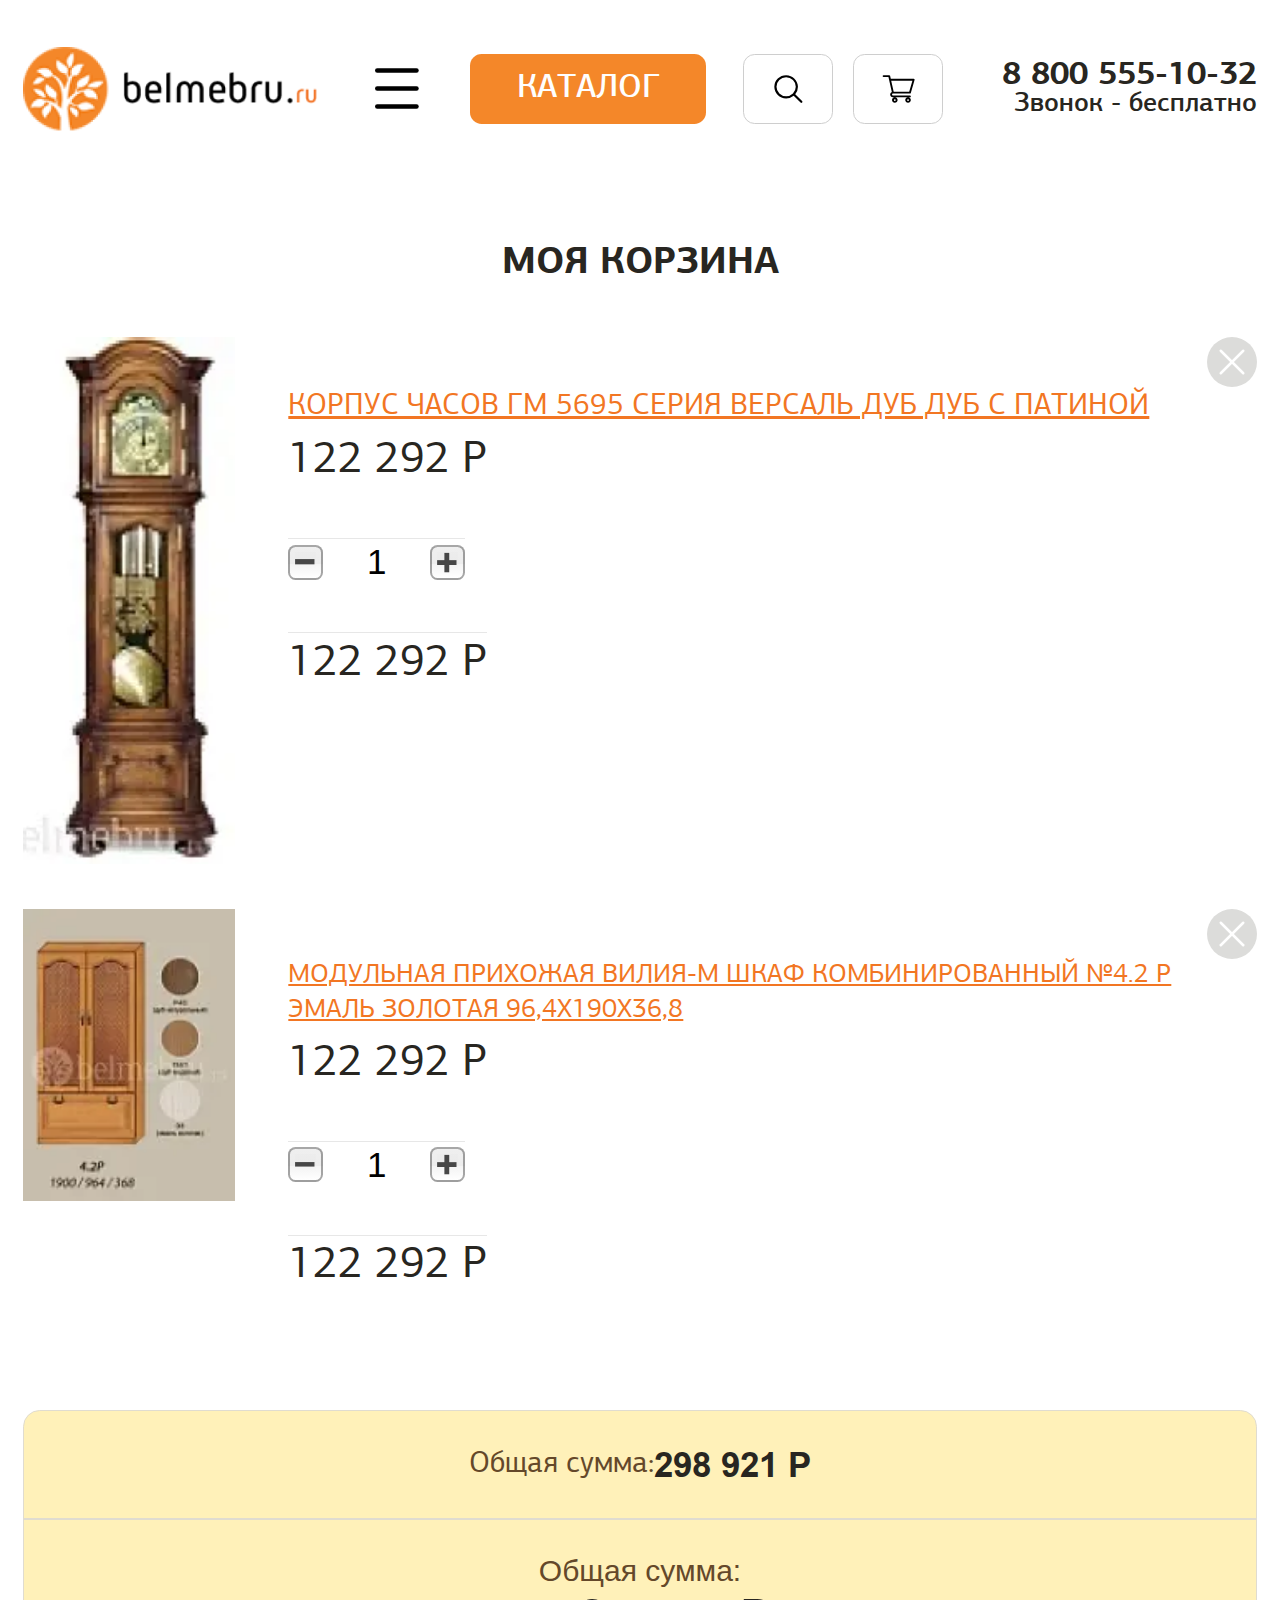
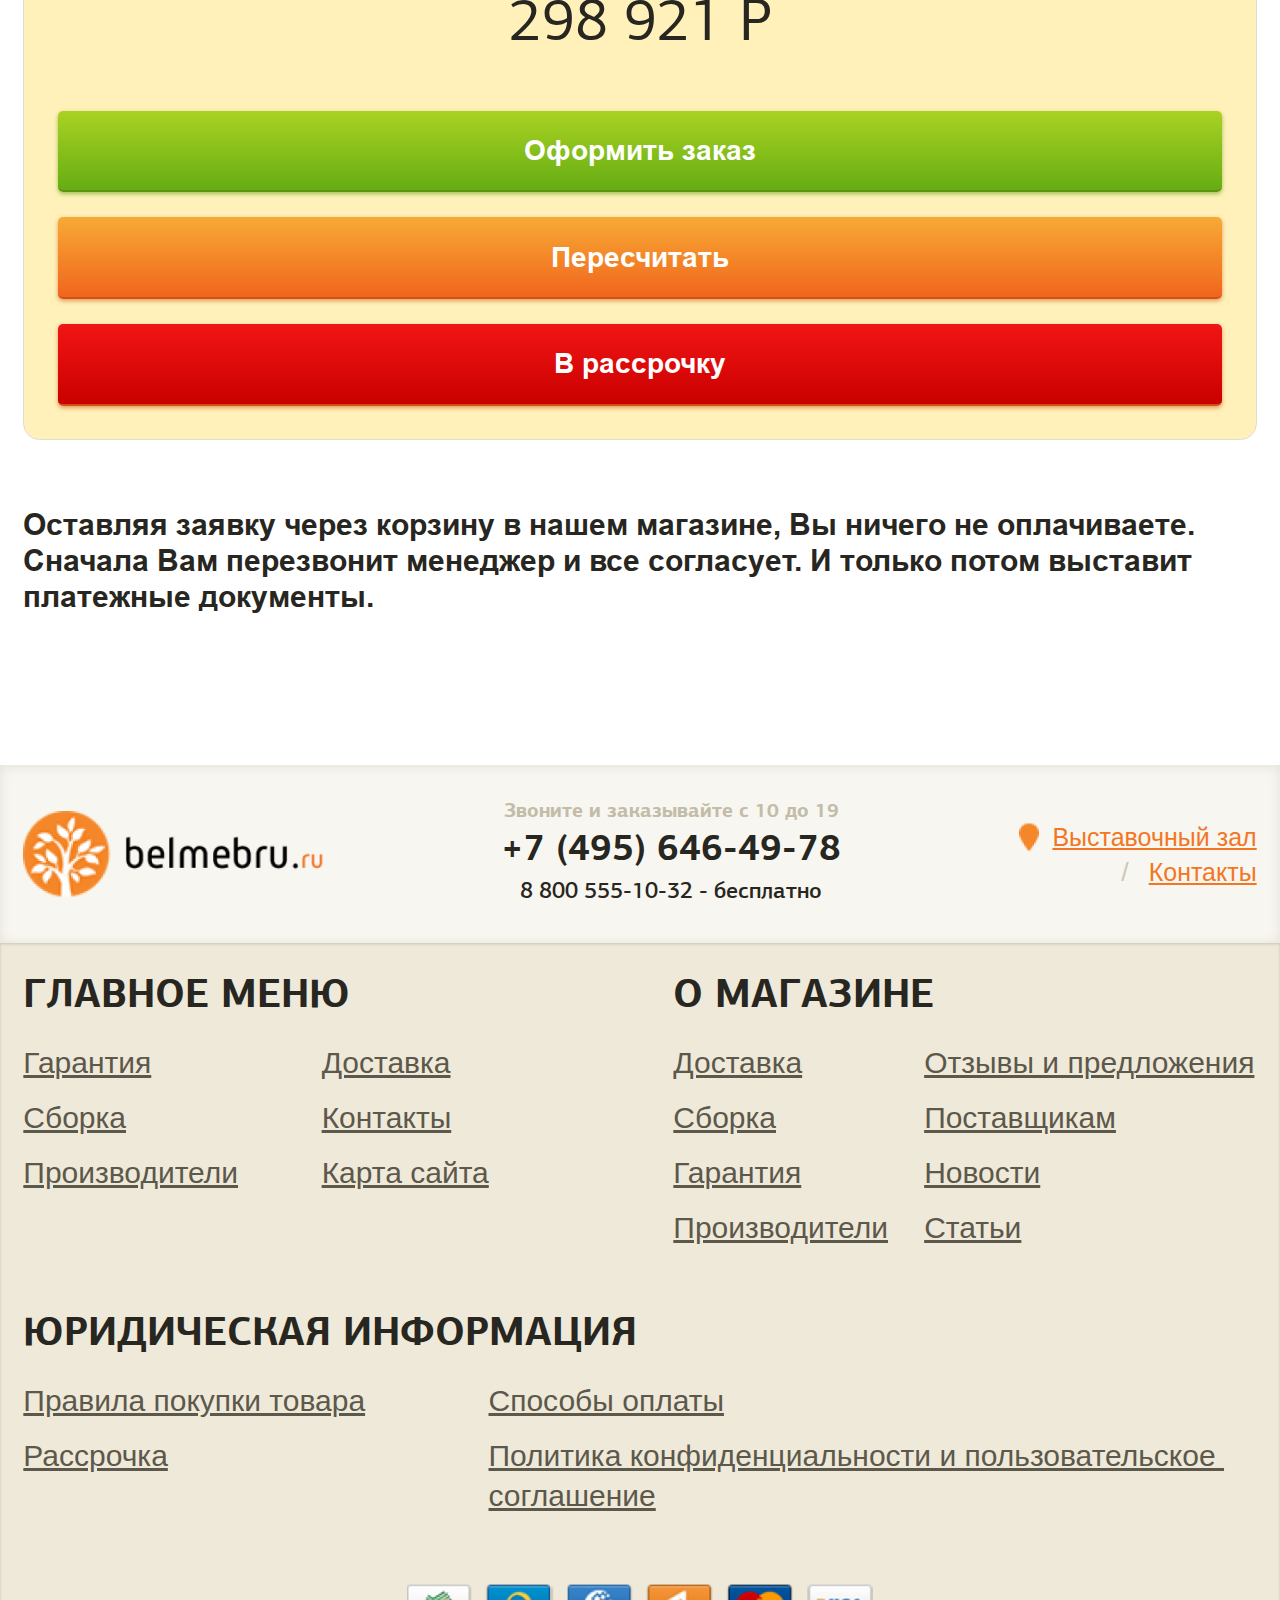
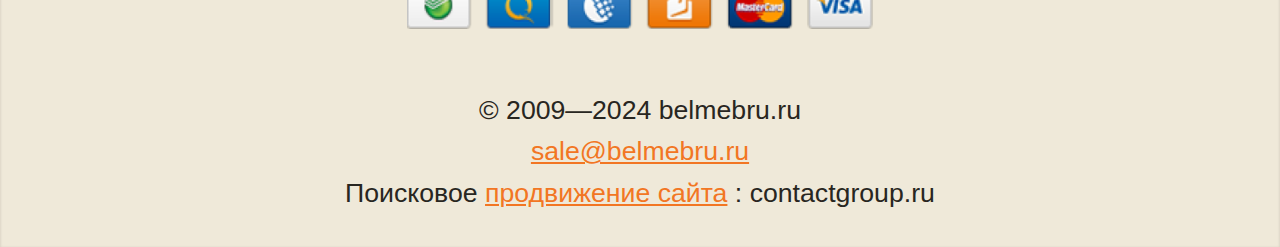
==== basket.html @ e4684784 "first commit" ====
<!DOCTYPE html>
<html lang="ru">

<head>
    <meta charset="UTF-8">
    <meta name="viewport" content="width=device-width, initial-scale=1.0">
    <meta name="description" content="">
    <meta name="keywords" content="">
    <link rel="stylesheet" href="css/libs.min.css">
    <link rel="stylesheet" href="css/style.min.css">
    <title>Корзина</title>
</head>

<body class="m-page">
    <div class="wrapper">
        <header class="header">
            <div class="container _type2">
                <div class="header__inner">
                    <a href="" class="header__logo">
                        <img src="img/logo.png" alt="">
                    </a>

                    <div class="header-action">
                        <button class="burger _toggle-menu">
                            <img src="img/burger.svg" alt="">
                        </button>
                        <button class="catalog-btn">
                            <span>Каталог</span>
                        </button>

                        <div class="header-action__buttons">
                            <a href="" class="header-action__btn">
                                <img src="img/search.svg" alt="">
                            </a>
                            <a href="" class="header-action__btn">
                                <img src="img/cart.svg" alt="">
                            </a>
                        </div>
                    </div>

                    <div class="header-call">
                        <a href="tel:88005551032" class="header-call__link">
                            8 800 555-10-32
                        </a>
                        <div class="header-call__title">
                            Звонок - бесплатно
                        </div>
                    </div>
                </div>
            </div>

            <div class="fix-header">

            </div>


            <div class="mob-menu">
                <div class="mob-menu__bg _toggle-menu"></div>
                <div class="mob-menu__inner">
                    <div class="mob-menu__title">
                        Каталог
                    </div>
                    <div class="mob-menu__items">
                        <div class="menu-item">
                            <div class="menu-item__show _open-sub-menu">
                                <a href="">Гостиная</a>
                            </div>
                            <div class="sub-menu">
                                <div class="sub-menu__back">
                                    <img src="img/arrow-left.svg" alt="">
                                    <span>Назад</span>
                                </div>
                                <div class="sub-menu__title">
                                    Каталог/Гостиная
                                </div>
                                <div class="mob-menu__items">
                                    <div class="menu-item">
                                        <div class="menu-item__show _open-sub-menu">
                                            <a href="">Витрины</a>
                                        </div>
                                        <div class="sub-menu">
                                            <div class="sub-menu__back">
                                                <img src="img/arrow-left.svg" alt="">
                                                <span>Назад</span>
                                            </div>
                                            <div class="sub-menu__title">
                                                Каталог/Гостиная/Витрины
                                            </div>
                                            <div class="mob-menu__items">
                                                <div class="menu-item">
                                                    <div class="menu-item__show">
                                                        <a href="">Витрины</a>
                                                    </div>
                                                </div>
                                                <div class="menu-item">
                                                    <div class="menu-item__show">
                                                        <a href="">Витрины 2</a>
                                                    </div>
                                                </div>
                                                <div class="menu-item">
                                                    <div class="menu-item__show">
                                                        <a href="">Витрины 3</a>
                                                    </div>
                                                </div>
                                            </div>
                                        </div>

                                    </div>
                                    <div class="menu-item">
                                        <div class="menu-item__show _open-sub-menu">
                                            <a href="">Гостиная Вилия-М модульная</a>
                                        </div>
                                        <div class="sub-menu">
                                            <div class="sub-menu__back">
                                                <img src="img/arrow-left.svg" alt="">
                                                <span>Назад</span>
                                            </div>
                                            <div class="sub-menu__title">
                                                Каталог/Гостиная/Гостиная Вилия-М модульная
                                            </div>
                                            <div class="mob-menu__items">
                                                <div class="menu-item">
                                                    <div class="menu-item__show">
                                                        <a href="">Гостиная Вилия-М модульная</a>
                                                    </div>
                                                </div>
                                                <div class="menu-item">
                                                    <div class="menu-item__show">
                                                        <a href="">Гостиная Вилия-М модульная 2</a>
                                                    </div>
                                                </div>
                                                <div class="menu-item">
                                                    <div class="menu-item__show">
                                                        <a href="">Гостиная Вилия-М модульная 3</a>
                                                    </div>
                                                </div>
                                            </div>
                                        </div>

                                    </div>
                                    <div class="menu-item">
                                        <div class="menu-item__show _open-sub-menu">
                                            <a href="">Декор гостиной</a>
                                        </div>
                                        <div class="sub-menu">
                                            <div class="sub-menu__back">
                                                <img src="img/arrow-left.svg" alt="">
                                                <span>Назад</span>
                                            </div>
                                            <div class="sub-menu__title">
                                                Каталог/Гостиная/Декор гостиной
                                            </div>
                                            <div class="mob-menu__items">
                                                <div class="menu-item">
                                                    <div class="menu-item__show">
                                                        <a href="">Декор гостиной</a>
                                                    </div>
                                                </div>
                                                <div class="menu-item">
                                                    <div class="menu-item__show">
                                                        <a href="">Декор гостиной 2</a>
                                                    </div>
                                                </div>
                                                <div class="menu-item">
                                                    <div class="menu-item__show">
                                                        <a href="">Декор гостиной 3</a>
                                                    </div>
                                                </div>
                                            </div>
                                        </div>

                                    </div>
                                    <div class="menu-item">
                                        <div class="menu-item__show _open-sub-menu">
                                            <a href="">Зеркала в гостиную</a>
                                        </div>
                                        <div class="sub-menu">
                                            <div class="sub-menu__back">
                                                <img src="img/arrow-left.svg" alt="">
                                                <span>Назад</span>
                                            </div>
                                            <div class="sub-menu__title">
                                                Каталог/Гостиная/Зеркала в гостиную
                                            </div>
                                            <div class="mob-menu__items">
                                                <div class="menu-item">
                                                    <div class="menu-item__show">
                                                        <a href="">Зеркала в гостиную</a>
                                                    </div>
                                                </div>
                                                <div class="menu-item">
                                                    <div class="menu-item__show">
                                                        <a href="">Зеркала в гостиную 2</a>
                                                    </div>
                                                </div>
                                                <div class="menu-item">
                                                    <div class="menu-item__show">
                                                        <a href="">Зеркала в гостиную 3</a>
                                                    </div>
                                                </div>
                                            </div>
                                        </div>

                                    </div>
                                    <div class="menu-item">
                                        <div class="menu-item__show _open-sub-menu">
                                            <a href="">Комоды в гостиную</a>
                                        </div>
                                        <div class="sub-menu">
                                            <div class="sub-menu__back">
                                                <img src="img/arrow-left.svg" alt="">
                                                <span>Назад</span>
                                            </div>
                                            <div class="sub-menu__title">
                                                Каталог/Гостиная/Комоды в гостиную
                                            </div>
                                            <div class="mob-menu__items">
                                                <div class="menu-item">
                                                    <div class="menu-item__show">
                                                        <a href="">Комоды в гостиную</a>
                                                    </div>
                                                </div>
                                                <div class="menu-item">
                                                    <div class="menu-item__show">
                                                        <a href="">Комоды в гостиную 2</a>
                                                    </div>
                                                </div>
                                                <div class="menu-item">
                                                    <div class="menu-item__show">
                                                        <a href="">Комоды в гостиную 3</a>
                                                    </div>
                                                </div>
                                            </div>
                                        </div>

                                    </div>
                                    <div class="menu-item">
                                        <div class="menu-item__show _open-sub-menu">
                                            <a href="">Кресло-качалка</a>
                                        </div>
                                        <div class="sub-menu">
                                            <div class="sub-menu__back">
                                                <img src="img/arrow-left.svg" alt="">
                                                <span>Назад</span>
                                            </div>
                                            <div class="sub-menu__title">
                                                Каталог/Гостиная/Кресло-качалка
                                            </div>
                                            <div class="mob-menu__items">
                                                <div class="menu-item">
                                                    <div class="menu-item__show">
                                                        <a href="">Кресло-качалка</a>
                                                    </div>
                                                </div>
                                                <div class="menu-item">
                                                    <div class="menu-item__show">
                                                        <a href="">Кресло-качалка 2</a>
                                                    </div>
                                                </div>
                                                <div class="menu-item">
                                                    <div class="menu-item__show">
                                                        <a href="">Кресло-качалка 3</a>
                                                    </div>
                                                </div>
                                            </div>
                                        </div>

                                    </div>
                                    <div class="menu-item">
                                        <div class="menu-item__show _open-sub-menu">
                                            <a href="">Модульная мебель Молодечно</a>
                                        </div>
                                        <div class="sub-menu">
                                            <div class="sub-menu__back">
                                                <img src="img/arrow-left.svg" alt="">
                                                <span>Назад</span>
                                            </div>
                                            <div class="sub-menu__title">
                                                Каталог/Гостиная/Модульная мебель Молодечно
                                            </div>
                                            <div class="mob-menu__items">
                                                <div class="menu-item">
                                                    <div class="menu-item__show">
                                                        <a href="">Модульная мебель Молодечно</a>
                                                    </div>
                                                </div>
                                                <div class="menu-item">
                                                    <div class="menu-item__show">
                                                        <a href="">Модульная мебель Молодечно 2</a>
                                                    </div>
                                                </div>
                                                <div class="menu-item">
                                                    <div class="menu-item__show">
                                                        <a href="">Модульная мебель Молодечно 3</a>
                                                    </div>
                                                </div>
                                            </div>
                                        </div>

                                    </div>
                                    <div class="menu-item">
                                        <div class="menu-item__show _open-sub-menu">
                                            <a href="">Наборы мебели для гостиной</a>
                                        </div>
                                        <div class="sub-menu">
                                            <div class="sub-menu__back">
                                                <img src="img/arrow-left.svg" alt="">
                                                <span>Назад</span>
                                            </div>
                                            <div class="sub-menu__title">
                                                Каталог/Гостиная/Наборы мебели для гостиной
                                            </div>
                                            <div class="mob-menu__items">
                                                <div class="menu-item">
                                                    <div class="menu-item__show">
                                                        <a href="">Наборы мебели для гостиной</a>
                                                    </div>
                                                </div>
                                                <div class="menu-item">
                                                    <div class="menu-item__show">
                                                        <a href="">Наборы мебели для гостиной 2</a>
                                                    </div>
                                                </div>
                                                <div class="menu-item">
                                                    <div class="menu-item__show">
                                                        <a href="">Наборы мебели для гостиной 3</a>
                                                    </div>
                                                </div>
                                            </div>
                                        </div>

                                    </div>
                                </div>
                            </div>

                        </div>
                        <div class="menu-item">
                            <div class="menu-item__show _open-sub-menu">
                                <a href="">Спальня</a>
                            </div>
                            <div class="sub-menu">
                                <div class="sub-menu__back">
                                    <img src="img/arrow-left.svg" alt="">
                                    <span>Назад</span>
                                </div>
                                <div class="sub-menu__title">
                                    Каталог/Спальня
                                </div>
                                <div class="mob-menu__items">
                                    <div class="menu-item">
                                        <div class="menu-item__show _open-sub-menu">
                                            <a href="">Витрины</a>
                                        </div>
                                        <div class="sub-menu">
                                            <div class="sub-menu__back">
                                                <img src="img/arrow-left.svg" alt="">
                                                <span>Назад</span>
                                            </div>
                                            <div class="sub-menu__title">
                                                Каталог/Спальня/Витрины
                                            </div>
                                            <div class="mob-menu__items">
                                                <div class="menu-item">
                                                    <div class="menu-item__show">
                                                        <a href="">Витрины</a>
                                                    </div>
                                                </div>
                                                <div class="menu-item">
                                                    <div class="menu-item__show">
                                                        <a href="">Витрины 2</a>
                                                    </div>
                                                </div>
                                                <div class="menu-item">
                                                    <div class="menu-item__show">
                                                        <a href="">Витрины 3</a>
                                                    </div>
                                                </div>
                                            </div>
                                        </div>

                                    </div>
                                    <div class="menu-item">
                                        <div class="menu-item__show _open-sub-menu">
                                            <a href="">Гостиная Вилия-М модульная</a>
                                        </div>
                                        <div class="sub-menu">
                                            <div class="sub-menu__back">
                                                <img src="img/arrow-left.svg" alt="">
                                                <span>Назад</span>
                                            </div>
                                            <div class="sub-menu__title">
                                                Каталог/Спальня/Гостиная Вилия-М модульная
                                            </div>
                                            <div class="mob-menu__items">
                                                <div class="menu-item">
                                                    <div class="menu-item__show">
                                                        <a href="">Гостиная Вилия-М модульная</a>
                                                    </div>
                                                </div>
                                                <div class="menu-item">
                                                    <div class="menu-item__show">
                                                        <a href="">Гостиная Вилия-М модульная 2</a>
                                                    </div>
                                                </div>
                                                <div class="menu-item">
                                                    <div class="menu-item__show">
                                                        <a href="">Гостиная Вилия-М модульная 3</a>
                                                    </div>
                                                </div>
                                            </div>
                                        </div>

                                    </div>
                                    <div class="menu-item">
                                        <div class="menu-item__show _open-sub-menu">
                                            <a href="">Декор гостиной</a>
                                        </div>
                                        <div class="sub-menu">
                                            <div class="sub-menu__back">
                                                <img src="img/arrow-left.svg" alt="">
                                                <span>Назад</span>
                                            </div>
                                            <div class="sub-menu__title">
                                                Каталог/Спальня/Декор гостиной
                                            </div>
                                            <div class="mob-menu__items">
                                                <div class="menu-item">
                                                    <div class="menu-item__show">
                                                        <a href="">Декор гостиной</a>
                                                    </div>
                                                </div>
                                                <div class="menu-item">
                                                    <div class="menu-item__show">
                                                        <a href="">Декор гостиной 2</a>
                                                    </div>
                                                </div>
                                                <div class="menu-item">
                                                    <div class="menu-item__show">
                                                        <a href="">Декор гостиной 3</a>
                                                    </div>
                                                </div>
                                            </div>
                                        </div>

                                    </div>
                                    <div class="menu-item">
                                        <div class="menu-item__show _open-sub-menu">
                                            <a href="">Зеркала в гостиную</a>
                                        </div>
                                        <div class="sub-menu">
                                            <div class="sub-menu__back">
                                                <img src="img/arrow-left.svg" alt="">
                                                <span>Назад</span>
                                            </div>
                                            <div class="sub-menu__title">
                                                Каталог/Спальня/Зеркала в гостиную
                                            </div>
                                            <div class="mob-menu__items">
                                                <div class="menu-item">
                                                    <div class="menu-item__show">
                                                        <a href="">Зеркала в гостиную</a>
                                                    </div>
                                                </div>
                                                <div class="menu-item">
                                                    <div class="menu-item__show">
                                                        <a href="">Зеркала в гостиную 2</a>
                                                    </div>
                                                </div>
                                                <div class="menu-item">
                                                    <div class="menu-item__show">
                                                        <a href="">Зеркала в гостиную 3</a>
                                                    </div>
                                                </div>
                                            </div>
                                        </div>

                                    </div>
                                    <div class="menu-item">
                                        <div class="menu-item__show _open-sub-menu">
                                            <a href="">Комоды в гостиную</a>
                                        </div>
                                        <div class="sub-menu">
                                            <div class="sub-menu__back">
                                                <img src="img/arrow-left.svg" alt="">
                                                <span>Назад</span>
                                            </div>
                                            <div class="sub-menu__title">
                                                Каталог/Спальня/Комоды в гостиную
                                            </div>
                                            <div class="mob-menu__items">
                                                <div class="menu-item">
                                                    <div class="menu-item__show">
                                                        <a href="">Комоды в гостиную</a>
                                                    </div>
                                                </div>
                                                <div class="menu-item">
                                                    <div class="menu-item__show">
                                                        <a href="">Комоды в гостиную 2</a>
                                                    </div>
                                                </div>
                                                <div class="menu-item">
                                                    <div class="menu-item__show">
                                                        <a href="">Комоды в гостиную 3</a>
                                                    </div>
                                                </div>
                                            </div>
                                        </div>

                                    </div>
                                    <div class="menu-item">
                                        <div class="menu-item__show _open-sub-menu">
                                            <a href="">Кресло-качалка</a>
                                        </div>
                                        <div class="sub-menu">
                                            <div class="sub-menu__back">
                                                <img src="img/arrow-left.svg" alt="">
                                                <span>Назад</span>
                                            </div>
                                            <div class="sub-menu__title">
                                                Каталог/Спальня/Кресло-качалка
                                            </div>
                                            <div class="mob-menu__items">
                                                <div class="menu-item">
                                                    <div class="menu-item__show">
                                                        <a href="">Кресло-качалка</a>
                                                    </div>
                                                </div>
                                                <div class="menu-item">
                                                    <div class="menu-item__show">
                                                        <a href="">Кресло-качалка 2</a>
                                                    </div>
                                                </div>
                                                <div class="menu-item">
                                                    <div class="menu-item__show">
                                                        <a href="">Кресло-качалка 3</a>
                                                    </div>
                                                </div>
                                            </div>
                                        </div>

                                    </div>
                                    <div class="menu-item">
                                        <div class="menu-item__show _open-sub-menu">
                                            <a href="">Модульная мебель Молодечно</a>
                                        </div>
                                        <div class="sub-menu">
                                            <div class="sub-menu__back">
                                                <img src="img/arrow-left.svg" alt="">
                                                <span>Назад</span>
                                            </div>
                                            <div class="sub-menu__title">
                                                Каталог/Спальня/Модульная мебель Молодечно
                                            </div>
                                            <div class="mob-menu__items">
                                                <div class="menu-item">
                                                    <div class="menu-item__show">
                                                        <a href="">Модульная мебель Молодечно</a>
                                                    </div>
                                                </div>
                                                <div class="menu-item">
                                                    <div class="menu-item__show">
                                                        <a href="">Модульная мебель Молодечно 2</a>
                                                    </div>
                                                </div>
                                                <div class="menu-item">
                                                    <div class="menu-item__show">
                                                        <a href="">Модульная мебель Молодечно 3</a>
                                                    </div>
                                                </div>
                                            </div>
                                        </div>

                                    </div>
                                    <div class="menu-item">
                                        <div class="menu-item__show _open-sub-menu">
                                            <a href="">Наборы мебели для гостиной</a>
                                        </div>
                                        <div class="sub-menu">
                                            <div class="sub-menu__back">
                                                <img src="img/arrow-left.svg" alt="">
                                                <span>Назад</span>
                                            </div>
                                            <div class="sub-menu__title">
                                                Каталог/Спальня/Наборы мебели для гостиной
                                            </div>
                                            <div class="mob-menu__items">
                                                <div class="menu-item">
                                                    <div class="menu-item__show">
                                                        <a href="">Наборы мебели для гостиной</a>
                                                    </div>
                                                </div>
                                                <div class="menu-item">
                                                    <div class="menu-item__show">
                                                        <a href="">Наборы мебели для гостиной 2</a>
                                                    </div>
                                                </div>
                                                <div class="menu-item">
                                                    <div class="menu-item__show">
                                                        <a href="">Наборы мебели для гостиной 3</a>
                                                    </div>
                                                </div>
                                            </div>
                                        </div>

                                    </div>
                                </div>
                            </div>

                        </div>
                        <div class="menu-item">
                            <div class="menu-item__show _open-sub-menu">
                                <a href="">Столовая</a>
                            </div>
                            <div class="sub-menu">
                                <div class="sub-menu__back">
                                    <img src="img/arrow-left.svg" alt="">
                                    <span>Назад</span>
                                </div>
                                <div class="sub-menu__title">
                                    Каталог/Столовая
                                </div>
                                <div class="mob-menu__items">
                                    <div class="menu-item">
                                        <div class="menu-item__show _open-sub-menu">
                                            <a href="">Витрины</a>
                                        </div>
                                        <div class="sub-menu">
                                            <div class="sub-menu__back">
                                                <img src="img/arrow-left.svg" alt="">
                                                <span>Назад</span>
                                            </div>
                                            <div class="sub-menu__title">
                                                Каталог/Столовая/Витрины
                                            </div>
                                            <div class="mob-menu__items">
                                                <div class="menu-item">
                                                    <div class="menu-item__show">
                                                        <a href="">Витрины</a>
                                                    </div>
                                                </div>
                                                <div class="menu-item">
                                                    <div class="menu-item__show">
                                                        <a href="">Витрины 2</a>
                                                    </div>
                                                </div>
                                                <div class="menu-item">
                                                    <div class="menu-item__show">
                                                        <a href="">Витрины 3</a>
                                                    </div>
                                                </div>
                                            </div>
                                        </div>

                                    </div>
                                    <div class="menu-item">
                                        <div class="menu-item__show _open-sub-menu">
                                            <a href="">Гостиная Вилия-М модульная</a>
                                        </div>
                                        <div class="sub-menu">
                                            <div class="sub-menu__back">
                                                <img src="img/arrow-left.svg" alt="">
                                                <span>Назад</span>
                                            </div>
                                            <div class="sub-menu__title">
                                                Каталог/Столовая/Гостиная Вилия-М модульная
                                            </div>
                                            <div class="mob-menu__items">
                                                <div class="menu-item">
                                                    <div class="menu-item__show">
                                                        <a href="">Гостиная Вилия-М модульная</a>
                                                    </div>
                                                </div>
                                                <div class="menu-item">
                                                    <div class="menu-item__show">
                                                        <a href="">Гостиная Вилия-М модульная 2</a>
                                                    </div>
                                                </div>
                                                <div class="menu-item">
                                                    <div class="menu-item__show">
                                                        <a href="">Гостиная Вилия-М модульная 3</a>
                                                    </div>
                                                </div>
                                            </div>
                                        </div>

                                    </div>
                                    <div class="menu-item">
                                        <div class="menu-item__show _open-sub-menu">
                                            <a href="">Декор гостиной</a>
                                        </div>
                                        <div class="sub-menu">
                                            <div class="sub-menu__back">
                                                <img src="img/arrow-left.svg" alt="">
                                                <span>Назад</span>
                                            </div>
                                            <div class="sub-menu__title">
                                                Каталог/Столовая/Декор гостиной
                                            </div>
                                            <div class="mob-menu__items">
                                                <div class="menu-item">
                                                    <div class="menu-item__show">
                                                        <a href="">Декор гостиной</a>
                                                    </div>
                                                </div>
                                                <div class="menu-item">
                                                    <div class="menu-item__show">
                                                        <a href="">Декор гостиной 2</a>
                                                    </div>
                                                </div>
                                                <div class="menu-item">
                                                    <div class="menu-item__show">
                                                        <a href="">Декор гостиной 3</a>
                                                    </div>
                                                </div>
                                            </div>
                                        </div>

                                    </div>
                                    <div class="menu-item">
                                        <div class="menu-item__show _open-sub-menu">
                                            <a href="">Зеркала в гостиную</a>
                                        </div>
                                        <div class="sub-menu">
                                            <div class="sub-menu__back">
                                                <img src="img/arrow-left.svg" alt="">
                                                <span>Назад</span>
                                            </div>
                                            <div class="sub-menu__title">
                                                Каталог/Столовая/Зеркала в гостиную
                                            </div>
                                            <div class="mob-menu__items">
                                                <div class="menu-item">
                                                    <div class="menu-item__show">
                                                        <a href="">Зеркала в гостиную</a>
                                                    </div>
                                                </div>
                                                <div class="menu-item">
                                                    <div class="menu-item__show">
                                                        <a href="">Зеркала в гостиную 2</a>
                                                    </div>
                                                </div>
                                                <div class="menu-item">
                                                    <div class="menu-item__show">
                                                        <a href="">Зеркала в гостиную 3</a>
                                                    </div>
                                                </div>
                                            </div>
                                        </div>

                                    </div>
                                    <div class="menu-item">
                                        <div class="menu-item__show _open-sub-menu">
                                            <a href="">Комоды в гостиную</a>
                                        </div>
                                        <div class="sub-menu">
                                            <div class="sub-menu__back">
                                                <img src="img/arrow-left.svg" alt="">
                                                <span>Назад</span>
                                            </div>
                                            <div class="sub-menu__title">
                                                Каталог/Столовая/Комоды в гостиную
                                            </div>
                                            <div class="mob-menu__items">
                                                <div class="menu-item">
                                                    <div class="menu-item__show">
                                                        <a href="">Комоды в гостиную</a>
                                                    </div>
                                                </div>
                                                <div class="menu-item">
                                                    <div class="menu-item__show">
                                                        <a href="">Комоды в гостиную 2</a>
                                                    </div>
                                                </div>
                                                <div class="menu-item">
                                                    <div class="menu-item__show">
                                                        <a href="">Комоды в гостиную 3</a>
                                                    </div>
                                                </div>
                                            </div>
                                        </div>

                                    </div>
                                    <div class="menu-item">
                                        <div class="menu-item__show _open-sub-menu">
                                            <a href="">Кресло-качалка</a>
                                        </div>
                                        <div class="sub-menu">
                                            <div class="sub-menu__back">
                                                <img src="img/arrow-left.svg" alt="">
                                                <span>Назад</span>
                                            </div>
                                            <div class="sub-menu__title">
                                                Каталог/Столовая/Кресло-качалка
                                            </div>
                                            <div class="mob-menu__items">
                                                <div class="menu-item">
                                                    <div class="menu-item__show">
                                                        <a href="">Кресло-качалка</a>
                                                    </div>
                                                </div>
                                                <div class="menu-item">
                                                    <div class="menu-item__show">
                                                        <a href="">Кресло-качалка 2</a>
                                                    </div>
                                                </div>
                                                <div class="menu-item">
                                                    <div class="menu-item__show">
                                                        <a href="">Кресло-качалка 3</a>
                                                    </div>
                                                </div>
                                            </div>
                                        </div>

                                    </div>
                                    <div class="menu-item">
                                        <div class="menu-item__show _open-sub-menu">
                                            <a href="">Модульная мебель Молодечно</a>
                                        </div>
                                        <div class="sub-menu">
                                            <div class="sub-menu__back">
                                                <img src="img/arrow-left.svg" alt="">
                                                <span>Назад</span>
                                            </div>
                                            <div class="sub-menu__title">
                                                Каталог/Столовая/Модульная мебель Молодечно
                                            </div>
                                            <div class="mob-menu__items">
                                                <div class="menu-item">
                                                    <div class="menu-item__show">
                                                        <a href="">Модульная мебель Молодечно</a>
                                                    </div>
                                                </div>
                                                <div class="menu-item">
                                                    <div class="menu-item__show">
                                                        <a href="">Модульная мебель Молодечно 2</a>
                                                    </div>
                                                </div>
                                                <div class="menu-item">
                                                    <div class="menu-item__show">
                                                        <a href="">Модульная мебель Молодечно 3</a>
                                                    </div>
                                                </div>
                                            </div>
                                        </div>

                                    </div>
                                    <div class="menu-item">
                                        <div class="menu-item__show _open-sub-menu">
                                            <a href="">Наборы мебели для гостиной</a>
                                        </div>
                                        <div class="sub-menu">
                                            <div class="sub-menu__back">
                                                <img src="img/arrow-left.svg" alt="">
                                                <span>Назад</span>
                                            </div>
                                            <div class="sub-menu__title">
                                                Каталог/Столовая/Наборы мебели для гостиной
                                            </div>
                                            <div class="mob-menu__items">
                                                <div class="menu-item">
                                                    <div class="menu-item__show">
                                                        <a href="">Наборы мебели для гостиной</a>
                                                    </div>
                                                </div>
                                                <div class="menu-item">
                                                    <div class="menu-item__show">
                                                        <a href="">Наборы мебели для гостиной 2</a>
                                                    </div>
                                                </div>
                                                <div class="menu-item">
                                                    <div class="menu-item__show">
                                                        <a href="">Наборы мебели для гостиной 3</a>
                                                    </div>
                                                </div>
                                            </div>
                                        </div>

                                    </div>
                                </div>
                            </div>

                        </div>
                        <div class="menu-item">
                            <div class="menu-item__show _open-sub-menu">
                                <a href="">Прихожая</a>
                            </div>
                            <div class="sub-menu">
                                <div class="sub-menu__back">
                                    <img src="img/arrow-left.svg" alt="">
                                    <span>Назад</span>
                                </div>
                                <div class="sub-menu__title">
                                    Каталог/Прихожая
                                </div>
                                <div class="mob-menu__items">
                                    <div class="menu-item">
                                        <div class="menu-item__show _open-sub-menu">
                                            <a href="">Витрины</a>
                                        </div>
                                        <div class="sub-menu">
                                            <div class="sub-menu__back">
                                                <img src="img/arrow-left.svg" alt="">
                                                <span>Назад</span>
                                            </div>
                                            <div class="sub-menu__title">
                                                Каталог/Прихожая/Витрины
                                            </div>
                                            <div class="mob-menu__items">
                                                <div class="menu-item">
                                                    <div class="menu-item__show">
                                                        <a href="">Витрины</a>
                                                    </div>
                                                </div>
                                                <div class="menu-item">
                                                    <div class="menu-item__show">
                                                        <a href="">Витрины 2</a>
                                                    </div>
                                                </div>
                                                <div class="menu-item">
                                                    <div class="menu-item__show">
                                                        <a href="">Витрины 3</a>
                                                    </div>
                                                </div>
                                            </div>
                                        </div>

                                    </div>
                                    <div class="menu-item">
                                        <div class="menu-item__show _open-sub-menu">
                                            <a href="">Гостиная Вилия-М модульная</a>
                                        </div>
                                        <div class="sub-menu">
                                            <div class="sub-menu__back">
                                                <img src="img/arrow-left.svg" alt="">
                                                <span>Назад</span>
                                            </div>
                                            <div class="sub-menu__title">
                                                Каталог/Прихожая/Гостиная Вилия-М модульная
                                            </div>
                                            <div class="mob-menu__items">
                                                <div class="menu-item">
                                                    <div class="menu-item__show">
                                                        <a href="">Гостиная Вилия-М модульная</a>
                                                    </div>
                                                </div>
                                                <div class="menu-item">
                                                    <div class="menu-item__show">
                                                        <a href="">Гостиная Вилия-М модульная 2</a>
                                                    </div>
                                                </div>
                                                <div class="menu-item">
                                                    <div class="menu-item__show">
                                                        <a href="">Гостиная Вилия-М модульная 3</a>
                                                    </div>
                                                </div>
                                            </div>
                                        </div>

                                    </div>
                                    <div class="menu-item">
                                        <div class="menu-item__show _open-sub-menu">
                                            <a href="">Декор гостиной</a>
                                        </div>
                                        <div class="sub-menu">
                                            <div class="sub-menu__back">
                                                <img src="img/arrow-left.svg" alt="">
                                                <span>Назад</span>
                                            </div>
                                            <div class="sub-menu__title">
                                                Каталог/Прихожая/Декор гостиной
                                            </div>
                                            <div class="mob-menu__items">
                                                <div class="menu-item">
                                                    <div class="menu-item__show">
                                                        <a href="">Декор гостиной</a>
                                                    </div>
                                                </div>
                                                <div class="menu-item">
                                                    <div class="menu-item__show">
                                                        <a href="">Декор гостиной 2</a>
                                                    </div>
                                                </div>
                                                <div class="menu-item">
                                                    <div class="menu-item__show">
                                                        <a href="">Декор гостиной 3</a>
                                                    </div>
                                                </div>
                                            </div>
                                        </div>

                                    </div>
                                    <div class="menu-item">
                                        <div class="menu-item__show _open-sub-menu">
                                            <a href="">Зеркала в гостиную</a>
                                        </div>
                                        <div class="sub-menu">
                                            <div class="sub-menu__back">
                                                <img src="img/arrow-left.svg" alt="">
                                                <span>Назад</span>
                                            </div>
                                            <div class="sub-menu__title">
                                                Каталог/Прихожая/Зеркала в гостиную
                                            </div>
                                            <div class="mob-menu__items">
                                                <div class="menu-item">
                                                    <div class="menu-item__show">
                                                        <a href="">Зеркала в гостиную</a>
                                                    </div>
                                                </div>
                                                <div class="menu-item">
                                                    <div class="menu-item__show">
                                                        <a href="">Зеркала в гостиную 2</a>
                                                    </div>
                                                </div>
                                                <div class="menu-item">
                                                    <div class="menu-item__show">
                                                        <a href="">Зеркала в гостиную 3</a>
                                                    </div>
                                                </div>
                                            </div>
                                        </div>

                                    </div>
                                    <div class="menu-item">
                                        <div class="menu-item__show _open-sub-menu">
                                            <a href="">Комоды в гостиную</a>
                                        </div>
                                        <div class="sub-menu">
                                            <div class="sub-menu__back">
                                                <img src="img/arrow-left.svg" alt="">
                                                <span>Назад</span>
                                            </div>
                                            <div class="sub-menu__title">
                                                Каталог/Прихожая/Комоды в гостиную
                                            </div>
                                            <div class="mob-menu__items">
                                                <div class="menu-item">
                                                    <div class="menu-item__show">
                                                        <a href="">Комоды в гостиную</a>
                                                    </div>
                                                </div>
                                                <div class="menu-item">
                                                    <div class="menu-item__show">
                                                        <a href="">Комоды в гостиную 2</a>
                                                    </div>
                                                </div>
                                                <div class="menu-item">
                                                    <div class="menu-item__show">
                                                        <a href="">Комоды в гостиную 3</a>
                                                    </div>
                                                </div>
                                            </div>
                                        </div>

                                    </div>
                                    <div class="menu-item">
                                        <div class="menu-item__show _open-sub-menu">
                                            <a href="">Кресло-качалка</a>
                                        </div>
                                        <div class="sub-menu">
                                            <div class="sub-menu__back">
                                                <img src="img/arrow-left.svg" alt="">
                                                <span>Назад</span>
                                            </div>
                                            <div class="sub-menu__title">
                                                Каталог/Прихожая/Кресло-качалка
                                            </div>
                                            <div class="mob-menu__items">
                                                <div class="menu-item">
                                                    <div class="menu-item__show">
                                                        <a href="">Кресло-качалка</a>
                                                    </div>
                                                </div>
                                                <div class="menu-item">
                                                    <div class="menu-item__show">
                                                        <a href="">Кресло-качалка 2</a>
                                                    </div>
                                                </div>
                                                <div class="menu-item">
                                                    <div class="menu-item__show">
                                                        <a href="">Кресло-качалка 3</a>
                                                    </div>
                                                </div>
                                            </div>
                                        </div>

                                    </div>
                                    <div class="menu-item">
                                        <div class="menu-item__show _open-sub-menu">
                                            <a href="">Модульная мебель Молодечно</a>
                                        </div>
                                        <div class="sub-menu">
                                            <div class="sub-menu__back">
                                                <img src="img/arrow-left.svg" alt="">
                                                <span>Назад</span>
                                            </div>
                                            <div class="sub-menu__title">
                                                Каталог/Прихожая/Модульная мебель Молодечно
                                            </div>
                                            <div class="mob-menu__items">
                                                <div class="menu-item">
                                                    <div class="menu-item__show">
                                                        <a href="">Модульная мебель Молодечно</a>
                                                    </div>
                                                </div>
                                                <div class="menu-item">
                                                    <div class="menu-item__show">
                                                        <a href="">Модульная мебель Молодечно 2</a>
                                                    </div>
                                                </div>
                                                <div class="menu-item">
                                                    <div class="menu-item__show">
                                                        <a href="">Модульная мебель Молодечно 3</a>
                                                    </div>
                                                </div>
                                            </div>
                                        </div>

                                    </div>
                                    <div class="menu-item">
                                        <div class="menu-item__show _open-sub-menu">
                                            <a href="">Наборы мебели для гостиной</a>
                                        </div>
                                        <div class="sub-menu">
                                            <div class="sub-menu__back">
                                                <img src="img/arrow-left.svg" alt="">
                                                <span>Назад</span>
                                            </div>
                                            <div class="sub-menu__title">
                                                Каталог/Прихожая/Наборы мебели для гостиной
                                            </div>
                                            <div class="mob-menu__items">
                                                <div class="menu-item">
                                                    <div class="menu-item__show">
                                                        <a href="">Наборы мебели для гостиной</a>
                                                    </div>
                                                </div>
                                                <div class="menu-item">
                                                    <div class="menu-item__show">
                                                        <a href="">Наборы мебели для гостиной 2</a>
                                                    </div>
                                                </div>
                                                <div class="menu-item">
                                                    <div class="menu-item__show">
                                                        <a href="">Наборы мебели для гостиной 3</a>
                                                    </div>
                                                </div>
                                            </div>
                                        </div>

                                    </div>
                                </div>
                            </div>

                        </div>
                        <div class="menu-item">
                            <div class="menu-item__show _open-sub-menu">
                                <a href="">Детская</a>
                            </div>
                            <div class="sub-menu">
                                <div class="sub-menu__back">
                                    <img src="img/arrow-left.svg" alt="">
                                    <span>Назад</span>
                                </div>
                                <div class="sub-menu__title">
                                    Каталог/Детская
                                </div>
                                <div class="mob-menu__items">
                                    <div class="menu-item">
                                        <div class="menu-item__show _open-sub-menu">
                                            <a href="">Витрины</a>
                                        </div>
                                        <div class="sub-menu">
                                            <div class="sub-menu__back">
                                                <img src="img/arrow-left.svg" alt="">
                                                <span>Назад</span>
                                            </div>
                                            <div class="sub-menu__title">
                                                Каталог/Детская/Витрины
                                            </div>
                                            <div class="mob-menu__items">
                                                <div class="menu-item">
                                                    <div class="menu-item__show">
                                                        <a href="">Витрины</a>
                                                    </div>
                                                </div>
                                                <div class="menu-item">
                                                    <div class="menu-item__show">
                                                        <a href="">Витрины 2</a>
                                                    </div>
                                                </div>
                                                <div class="menu-item">
                                                    <div class="menu-item__show">
                                                        <a href="">Витрины 3</a>
                                                    </div>
                                                </div>
                                            </div>
                                        </div>

                                    </div>
                                    <div class="menu-item">
                                        <div class="menu-item__show _open-sub-menu">
                                            <a href="">Гостиная Вилия-М модульная</a>
                                        </div>
                                        <div class="sub-menu">
                                            <div class="sub-menu__back">
                                                <img src="img/arrow-left.svg" alt="">
                                                <span>Назад</span>
                                            </div>
                                            <div class="sub-menu__title">
                                                Каталог/Детская/Гостиная Вилия-М модульная
                                            </div>
                                            <div class="mob-menu__items">
                                                <div class="menu-item">
                                                    <div class="menu-item__show">
                                                        <a href="">Гостиная Вилия-М модульная</a>
                                                    </div>
                                                </div>
                                                <div class="menu-item">
                                                    <div class="menu-item__show">
                                                        <a href="">Гостиная Вилия-М модульная 2</a>
                                                    </div>
                                                </div>
                                                <div class="menu-item">
                                                    <div class="menu-item__show">
                                                        <a href="">Гостиная Вилия-М модульная 3</a>
                                                    </div>
                                                </div>
                                            </div>
                                        </div>

                                    </div>
                                    <div class="menu-item">
                                        <div class="menu-item__show _open-sub-menu">
                                            <a href="">Декор гостиной</a>
                                        </div>
                                        <div class="sub-menu">
                                            <div class="sub-menu__back">
                                                <img src="img/arrow-left.svg" alt="">
                                                <span>Назад</span>
                                            </div>
                                            <div class="sub-menu__title">
                                                Каталог/Детская/Декор гостиной
                                            </div>
                                            <div class="mob-menu__items">
                                                <div class="menu-item">
                                                    <div class="menu-item__show">
                                                        <a href="">Декор гостиной</a>
                                                    </div>
                                                </div>
                                                <div class="menu-item">
                                                    <div class="menu-item__show">
                                                        <a href="">Декор гостиной 2</a>
                                                    </div>
                                                </div>
                                                <div class="menu-item">
                                                    <div class="menu-item__show">
                                                        <a href="">Декор гостиной 3</a>
                                                    </div>
                                                </div>
                                            </div>
                                        </div>

                                    </div>
                                    <div class="menu-item">
                                        <div class="menu-item__show _open-sub-menu">
                                            <a href="">Зеркала в гостиную</a>
                                        </div>
                                        <div class="sub-menu">
                                            <div class="sub-menu__back">
                                                <img src="img/arrow-left.svg" alt="">
                                                <span>Назад</span>
                                            </div>
                                            <div class="sub-menu__title">
                                                Каталог/Детская/Зеркала в гостиную
                                            </div>
                                            <div class="mob-menu__items">
                                                <div class="menu-item">
                                                    <div class="menu-item__show">
                                                        <a href="">Зеркала в гостиную</a>
                                                    </div>
                                                </div>
                                                <div class="menu-item">
                                                    <div class="menu-item__show">
                                                        <a href="">Зеркала в гостиную 2</a>
                                                    </div>
                                                </div>
                                                <div class="menu-item">
                                                    <div class="menu-item__show">
                                                        <a href="">Зеркала в гостиную 3</a>
                                                    </div>
                                                </div>
                                            </div>
                                        </div>

                                    </div>
                                    <div class="menu-item">
                                        <div class="menu-item__show _open-sub-menu">
                                            <a href="">Комоды в гостиную</a>
                                        </div>
                                        <div class="sub-menu">
                                            <div class="sub-menu__back">
                                                <img src="img/arrow-left.svg" alt="">
                                                <span>Назад</span>
                                            </div>
                                            <div class="sub-menu__title">
                                                Каталог/Детская/Комоды в гостиную
                                            </div>
                                            <div class="mob-menu__items">
                                                <div class="menu-item">
                                                    <div class="menu-item__show">
                                                        <a href="">Комоды в гостиную</a>
                                                    </div>
                                                </div>
                                                <div class="menu-item">
                                                    <div class="menu-item__show">
                                                        <a href="">Комоды в гостиную 2</a>
                                                    </div>
                                                </div>
                                                <div class="menu-item">
                                                    <div class="menu-item__show">
                                                        <a href="">Комоды в гостиную 3</a>
                                                    </div>
                                                </div>
                                            </div>
                                        </div>

                                    </div>
                                    <div class="menu-item">
                                        <div class="menu-item__show _open-sub-menu">
                                            <a href="">Кресло-качалка</a>
                                        </div>
                                        <div class="sub-menu">
                                            <div class="sub-menu__back">
                                                <img src="img/arrow-left.svg" alt="">
                                                <span>Назад</span>
                                            </div>
                                            <div class="sub-menu__title">
                                                Каталог/Детская/Кресло-качалка
                                            </div>
                                            <div class="mob-menu__items">
                                                <div class="menu-item">
                                                    <div class="menu-item__show">
                                                        <a href="">Кресло-качалка</a>
                                                    </div>
                                                </div>
                                                <div class="menu-item">
                                                    <div class="menu-item__show">
                                                        <a href="">Кресло-качалка 2</a>
                                                    </div>
                                                </div>
                                                <div class="menu-item">
                                                    <div class="menu-item__show">
                                                        <a href="">Кресло-качалка 3</a>
                                                    </div>
                                                </div>
                                            </div>
                                        </div>

                                    </div>
                                    <div class="menu-item">
                                        <div class="menu-item__show _open-sub-menu">
                                            <a href="">Модульная мебель Молодечно</a>
                                        </div>
                                        <div class="sub-menu">
                                            <div class="sub-menu__back">
                                                <img src="img/arrow-left.svg" alt="">
                                                <span>Назад</span>
                                            </div>
                                            <div class="sub-menu__title">
                                                Каталог/Детская/Модульная мебель Молодечно
                                            </div>
                                            <div class="mob-menu__items">
                                                <div class="menu-item">
                                                    <div class="menu-item__show">
                                                        <a href="">Модульная мебель Молодечно</a>
                                                    </div>
                                                </div>
                                                <div class="menu-item">
                                                    <div class="menu-item__show">
                                                        <a href="">Модульная мебель Молодечно 2</a>
                                                    </div>
                                                </div>
                                                <div class="menu-item">
                                                    <div class="menu-item__show">
                                                        <a href="">Модульная мебель Молодечно 3</a>
                                                    </div>
                                                </div>
                                            </div>
                                        </div>

                                    </div>
                                    <div class="menu-item">
                                        <div class="menu-item__show _open-sub-menu">
                                            <a href="">Наборы мебели для гостиной</a>
                                        </div>
                                        <div class="sub-menu">
                                            <div class="sub-menu__back">
                                                <img src="img/arrow-left.svg" alt="">
                                                <span>Назад</span>
                                            </div>
                                            <div class="sub-menu__title">
                                                Каталог/Детская/Наборы мебели для гостиной
                                            </div>
                                            <div class="mob-menu__items">
                                                <div class="menu-item">
                                                    <div class="menu-item__show">
                                                        <a href="">Наборы мебели для гостиной</a>
                                                    </div>
                                                </div>
                                                <div class="menu-item">
                                                    <div class="menu-item__show">
                                                        <a href="">Наборы мебели для гостиной 2</a>
                                                    </div>
                                                </div>
                                                <div class="menu-item">
                                                    <div class="menu-item__show">
                                                        <a href="">Наборы мебели для гостиной 3</a>
                                                    </div>
                                                </div>
                                            </div>
                                        </div>

                                    </div>
                                </div>
                            </div>

                        </div>
                        <div class="menu-item">
                            <div class="menu-item__show _open-sub-menu">
                                <a href="">Кабинет</a>
                            </div>
                            <div class="sub-menu">
                                <div class="sub-menu__back">
                                    <img src="img/arrow-left.svg" alt="">
                                    <span>Назад</span>
                                </div>
                                <div class="sub-menu__title">
                                    Каталог/Кабинет
                                </div>
                                <div class="mob-menu__items">
                                    <div class="menu-item">
                                        <div class="menu-item__show _open-sub-menu">
                                            <a href="">Витрины</a>
                                        </div>
                                        <div class="sub-menu">
                                            <div class="sub-menu__back">
                                                <img src="img/arrow-left.svg" alt="">
                                                <span>Назад</span>
                                            </div>
                                            <div class="sub-menu__title">
                                                Каталог/Кабинет/Витрины
                                            </div>
                                            <div class="mob-menu__items">
                                                <div class="menu-item">
                                                    <div class="menu-item__show">
                                                        <a href="">Витрины</a>
                                                    </div>
                                                </div>
                                                <div class="menu-item">
                                                    <div class="menu-item__show">
                                                        <a href="">Витрины 2</a>
                                                    </div>
                                                </div>
                                                <div class="menu-item">
                                                    <div class="menu-item__show">
                                                        <a href="">Витрины 3</a>
                                                    </div>
                                                </div>
                                            </div>
                                        </div>

                                    </div>
                                    <div class="menu-item">
                                        <div class="menu-item__show _open-sub-menu">
                                            <a href="">Гостиная Вилия-М модульная</a>
                                        </div>
                                        <div class="sub-menu">
                                            <div class="sub-menu__back">
                                                <img src="img/arrow-left.svg" alt="">
                                                <span>Назад</span>
                                            </div>
                                            <div class="sub-menu__title">
                                                Каталог/Кабинет/Гостиная Вилия-М модульная
                                            </div>
                                            <div class="mob-menu__items">
                                                <div class="menu-item">
                                                    <div class="menu-item__show">
                                                        <a href="">Гостиная Вилия-М модульная</a>
                                                    </div>
                                                </div>
                                                <div class="menu-item">
                                                    <div class="menu-item__show">
                                                        <a href="">Гостиная Вилия-М модульная 2</a>
                                                    </div>
                                                </div>
                                                <div class="menu-item">
                                                    <div class="menu-item__show">
                                                        <a href="">Гостиная Вилия-М модульная 3</a>
                                                    </div>
                                                </div>
                                            </div>
                                        </div>

                                    </div>
                                    <div class="menu-item">
                                        <div class="menu-item__show _open-sub-menu">
                                            <a href="">Декор гостиной</a>
                                        </div>
                                        <div class="sub-menu">
                                            <div class="sub-menu__back">
                                                <img src="img/arrow-left.svg" alt="">
                                                <span>Назад</span>
                                            </div>
                                            <div class="sub-menu__title">
                                                Каталог/Кабинет/Декор гостиной
                                            </div>
                                            <div class="mob-menu__items">
                                                <div class="menu-item">
                                                    <div class="menu-item__show">
                                                        <a href="">Декор гостиной</a>
                                                    </div>
                                                </div>
                                                <div class="menu-item">
                                                    <div class="menu-item__show">
                                                        <a href="">Декор гостиной 2</a>
                                                    </div>
                                                </div>
                                                <div class="menu-item">
                                                    <div class="menu-item__show">
                                                        <a href="">Декор гостиной 3</a>
                                                    </div>
                                                </div>
                                            </div>
                                        </div>

                                    </div>
                                    <div class="menu-item">
                                        <div class="menu-item__show _open-sub-menu">
                                            <a href="">Зеркала в гостиную</a>
                                        </div>
                                        <div class="sub-menu">
                                            <div class="sub-menu__back">
                                                <img src="img/arrow-left.svg" alt="">
                                                <span>Назад</span>
                                            </div>
                                            <div class="sub-menu__title">
                                                Каталог/Кабинет/Зеркала в гостиную
                                            </div>
                                            <div class="mob-menu__items">
                                                <div class="menu-item">
                                                    <div class="menu-item__show">
                                                        <a href="">Зеркала в гостиную</a>
                                                    </div>
                                                </div>
                                                <div class="menu-item">
                                                    <div class="menu-item__show">
                                                        <a href="">Зеркала в гостиную 2</a>
                                                    </div>
                                                </div>
                                                <div class="menu-item">
                                                    <div class="menu-item__show">
                                                        <a href="">Зеркала в гостиную 3</a>
                                                    </div>
                                                </div>
                                            </div>
                                        </div>

                                    </div>
                                    <div class="menu-item">
                                        <div class="menu-item__show _open-sub-menu">
                                            <a href="">Комоды в гостиную</a>
                                        </div>
                                        <div class="sub-menu">
                                            <div class="sub-menu__back">
                                                <img src="img/arrow-left.svg" alt="">
                                                <span>Назад</span>
                                            </div>
                                            <div class="sub-menu__title">
                                                Каталог/Кабинет/Комоды в гостиную
                                            </div>
                                            <div class="mob-menu__items">
                                                <div class="menu-item">
                                                    <div class="menu-item__show">
                                                        <a href="">Комоды в гостиную</a>
                                                    </div>
                                                </div>
                                                <div class="menu-item">
                                                    <div class="menu-item__show">
                                                        <a href="">Комоды в гостиную 2</a>
                                                    </div>
                                                </div>
                                                <div class="menu-item">
                                                    <div class="menu-item__show">
                                                        <a href="">Комоды в гостиную 3</a>
                                                    </div>
                                                </div>
                                            </div>
                                        </div>

                                    </div>
                                    <div class="menu-item">
                                        <div class="menu-item__show _open-sub-menu">
                                            <a href="">Кресло-качалка</a>
                                        </div>
                                        <div class="sub-menu">
                                            <div class="sub-menu__back">
                                                <img src="img/arrow-left.svg" alt="">
                                                <span>Назад</span>
                                            </div>
                                            <div class="sub-menu__title">
                                                Каталог/Кабинет/Кресло-качалка
                                            </div>
                                            <div class="mob-menu__items">
                                                <div class="menu-item">
                                                    <div class="menu-item__show">
                                                        <a href="">Кресло-качалка</a>
                                                    </div>
                                                </div>
                                                <div class="menu-item">
                                                    <div class="menu-item__show">
                                                        <a href="">Кресло-качалка 2</a>
                                                    </div>
                                                </div>
                                                <div class="menu-item">
                                                    <div class="menu-item__show">
                                                        <a href="">Кресло-качалка 3</a>
                                                    </div>
                                                </div>
                                            </div>
                                        </div>

                                    </div>
                                    <div class="menu-item">
                                        <div class="menu-item__show _open-sub-menu">
                                            <a href="">Модульная мебель Молодечно</a>
                                        </div>
                                        <div class="sub-menu">
                                            <div class="sub-menu__back">
                                                <img src="img/arrow-left.svg" alt="">
                                                <span>Назад</span>
                                            </div>
                                            <div class="sub-menu__title">
                                                Каталог/Кабинет/Модульная мебель Молодечно
                                            </div>
                                            <div class="mob-menu__items">
                                                <div class="menu-item">
                                                    <div class="menu-item__show">
                                                        <a href="">Модульная мебель Молодечно</a>
                                                    </div>
                                                </div>
                                                <div class="menu-item">
                                                    <div class="menu-item__show">
                                                        <a href="">Модульная мебель Молодечно 2</a>
                                                    </div>
                                                </div>
                                                <div class="menu-item">
                                                    <div class="menu-item__show">
                                                        <a href="">Модульная мебель Молодечно 3</a>
                                                    </div>
                                                </div>
                                            </div>
                                        </div>

                                    </div>
                                    <div class="menu-item">
                                        <div class="menu-item__show _open-sub-menu">
                                            <a href="">Наборы мебели для гостиной</a>
                                        </div>
                                        <div class="sub-menu">
                                            <div class="sub-menu__back">
                                                <img src="img/arrow-left.svg" alt="">
                                                <span>Назад</span>
                                            </div>
                                            <div class="sub-menu__title">
                                                Каталог/Кабинет/Наборы мебели для гостиной
                                            </div>
                                            <div class="mob-menu__items">
                                                <div class="menu-item">
                                                    <div class="menu-item__show">
                                                        <a href="">Наборы мебели для гостиной</a>
                                                    </div>
                                                </div>
                                                <div class="menu-item">
                                                    <div class="menu-item__show">
                                                        <a href="">Наборы мебели для гостиной 2</a>
                                                    </div>
                                                </div>
                                                <div class="menu-item">
                                                    <div class="menu-item__show">
                                                        <a href="">Наборы мебели для гостиной 3</a>
                                                    </div>
                                                </div>
                                            </div>
                                        </div>

                                    </div>
                                </div>
                            </div>

                        </div>
                        <div class="menu-item">
                            <div class="menu-item__show _open-sub-menu">
                                <a href="">Мягкая мебель</a>
                            </div>
                            <div class="sub-menu">
                                <div class="sub-menu__back">
                                    <img src="img/arrow-left.svg" alt="">
                                    <span>Назад</span>
                                </div>
                                <div class="sub-menu__title">
                                    Каталог/Мягкая мебель
                                </div>
                                <div class="mob-menu__items">
                                    <div class="menu-item">
                                        <div class="menu-item__show _open-sub-menu">
                                            <a href="">Витрины</a>
                                        </div>
                                        <div class="sub-menu">
                                            <div class="sub-menu__back">
                                                <img src="img/arrow-left.svg" alt="">
                                                <span>Назад</span>
                                            </div>
                                            <div class="sub-menu__title">
                                                Каталог/Мягкая мебель/Витрины
                                            </div>
                                            <div class="mob-menu__items">
                                                <div class="menu-item">
                                                    <div class="menu-item__show">
                                                        <a href="">Витрины</a>
                                                    </div>
                                                </div>
                                                <div class="menu-item">
                                                    <div class="menu-item__show">
                                                        <a href="">Витрины 2</a>
                                                    </div>
                                                </div>
                                                <div class="menu-item">
                                                    <div class="menu-item__show">
                                                        <a href="">Витрины 3</a>
                                                    </div>
                                                </div>
                                            </div>
                                        </div>

                                    </div>
                                    <div class="menu-item">
                                        <div class="menu-item__show _open-sub-menu">
                                            <a href="">Гостиная Вилия-М модульная</a>
                                        </div>
                                        <div class="sub-menu">
                                            <div class="sub-menu__back">
                                                <img src="img/arrow-left.svg" alt="">
                                                <span>Назад</span>
                                            </div>
                                            <div class="sub-menu__title">
                                                Каталог/Мягкая мебель/Гостиная Вилия-М модульная
                                            </div>
                                            <div class="mob-menu__items">
                                                <div class="menu-item">
                                                    <div class="menu-item__show">
                                                        <a href="">Гостиная Вилия-М модульная</a>
                                                    </div>
                                                </div>
                                                <div class="menu-item">
                                                    <div class="menu-item__show">
                                                        <a href="">Гостиная Вилия-М модульная 2</a>
                                                    </div>
                                                </div>
                                                <div class="menu-item">
                                                    <div class="menu-item__show">
                                                        <a href="">Гостиная Вилия-М модульная 3</a>
                                                    </div>
                                                </div>
                                            </div>
                                        </div>

                                    </div>
                                    <div class="menu-item">
                                        <div class="menu-item__show _open-sub-menu">
                                            <a href="">Декор гостиной</a>
                                        </div>
                                        <div class="sub-menu">
                                            <div class="sub-menu__back">
                                                <img src="img/arrow-left.svg" alt="">
                                                <span>Назад</span>
                                            </div>
                                            <div class="sub-menu__title">
                                                Каталог/Мягкая мебель/Декор гостиной
                                            </div>
                                            <div class="mob-menu__items">
                                                <div class="menu-item">
                                                    <div class="menu-item__show">
                                                        <a href="">Декор гостиной</a>
                                                    </div>
                                                </div>
                                                <div class="menu-item">
                                                    <div class="menu-item__show">
                                                        <a href="">Декор гостиной 2</a>
                                                    </div>
                                                </div>
                                                <div class="menu-item">
                                                    <div class="menu-item__show">
                                                        <a href="">Декор гостиной 3</a>
                                                    </div>
                                                </div>
                                            </div>
                                        </div>

                                    </div>
                                    <div class="menu-item">
                                        <div class="menu-item__show _open-sub-menu">
                                            <a href="">Зеркала в гостиную</a>
                                        </div>
                                        <div class="sub-menu">
                                            <div class="sub-menu__back">
                                                <img src="img/arrow-left.svg" alt="">
                                                <span>Назад</span>
                                            </div>
                                            <div class="sub-menu__title">
                                                Каталог/Мягкая мебель/Зеркала в гостиную
                                            </div>
                                            <div class="mob-menu__items">
                                                <div class="menu-item">
                                                    <div class="menu-item__show">
                                                        <a href="">Зеркала в гостиную</a>
                                                    </div>
                                                </div>
                                                <div class="menu-item">
                                                    <div class="menu-item__show">
                                                        <a href="">Зеркала в гостиную 2</a>
                                                    </div>
                                                </div>
                                                <div class="menu-item">
                                                    <div class="menu-item__show">
                                                        <a href="">Зеркала в гостиную 3</a>
                                                    </div>
                                                </div>
                                            </div>
                                        </div>

                                    </div>
                                    <div class="menu-item">
                                        <div class="menu-item__show _open-sub-menu">
                                            <a href="">Комоды в гостиную</a>
                                        </div>
                                        <div class="sub-menu">
                                            <div class="sub-menu__back">
                                                <img src="img/arrow-left.svg" alt="">
                                                <span>Назад</span>
                                            </div>
                                            <div class="sub-menu__title">
                                                Каталог/Мягкая мебель/Комоды в гостиную
                                            </div>
                                            <div class="mob-menu__items">
                                                <div class="menu-item">
                                                    <div class="menu-item__show">
                                                        <a href="">Комоды в гостиную</a>
                                                    </div>
                                                </div>
                                                <div class="menu-item">
                                                    <div class="menu-item__show">
                                                        <a href="">Комоды в гостиную 2</a>
                                                    </div>
                                                </div>
                                                <div class="menu-item">
                                                    <div class="menu-item__show">
                                                        <a href="">Комоды в гостиную 3</a>
                                                    </div>
                                                </div>
                                            </div>
                                        </div>

                                    </div>
                                    <div class="menu-item">
                                        <div class="menu-item__show _open-sub-menu">
                                            <a href="">Кресло-качалка</a>
                                        </div>
                                        <div class="sub-menu">
                                            <div class="sub-menu__back">
                                                <img src="img/arrow-left.svg" alt="">
                                                <span>Назад</span>
                                            </div>
                                            <div class="sub-menu__title">
                                                Каталог/Мягкая мебель/Кресло-качалка
                                            </div>
                                            <div class="mob-menu__items">
                                                <div class="menu-item">
                                                    <div class="menu-item__show">
                                                        <a href="">Кресло-качалка</a>
                                                    </div>
                                                </div>
                                                <div class="menu-item">
                                                    <div class="menu-item__show">
                                                        <a href="">Кресло-качалка 2</a>
                                                    </div>
                                                </div>
                                                <div class="menu-item">
                                                    <div class="menu-item__show">
                                                        <a href="">Кресло-качалка 3</a>
                                                    </div>
                                                </div>
                                            </div>
                                        </div>

                                    </div>
                                    <div class="menu-item">
                                        <div class="menu-item__show _open-sub-menu">
                                            <a href="">Модульная мебель Молодечно</a>
                                        </div>
                                        <div class="sub-menu">
                                            <div class="sub-menu__back">
                                                <img src="img/arrow-left.svg" alt="">
                                                <span>Назад</span>
                                            </div>
                                            <div class="sub-menu__title">
                                                Каталог/Мягкая мебель/Модульная мебель Молодечно
                                            </div>
                                            <div class="mob-menu__items">
                                                <div class="menu-item">
                                                    <div class="menu-item__show">
                                                        <a href="">Модульная мебель Молодечно</a>
                                                    </div>
                                                </div>
                                                <div class="menu-item">
                                                    <div class="menu-item__show">
                                                        <a href="">Модульная мебель Молодечно 2</a>
                                                    </div>
                                                </div>
                                                <div class="menu-item">
                                                    <div class="menu-item__show">
                                                        <a href="">Модульная мебель Молодечно 3</a>
                                                    </div>
                                                </div>
                                            </div>
                                        </div>

                                    </div>
                                    <div class="menu-item">
                                        <div class="menu-item__show _open-sub-menu">
                                            <a href="">Наборы мебели для гостиной</a>
                                        </div>
                                        <div class="sub-menu">
                                            <div class="sub-menu__back">
                                                <img src="img/arrow-left.svg" alt="">
                                                <span>Назад</span>
                                            </div>
                                            <div class="sub-menu__title">
                                                Каталог/Мягкая мебель/Наборы мебели для гостиной
                                            </div>
                                            <div class="mob-menu__items">
                                                <div class="menu-item">
                                                    <div class="menu-item__show">
                                                        <a href="">Наборы мебели для гостиной</a>
                                                    </div>
                                                </div>
                                                <div class="menu-item">
                                                    <div class="menu-item__show">
                                                        <a href="">Наборы мебели для гостиной 2</a>
                                                    </div>
                                                </div>
                                                <div class="menu-item">
                                                    <div class="menu-item__show">
                                                        <a href="">Наборы мебели для гостиной 3</a>
                                                    </div>
                                                </div>
                                            </div>
                                        </div>

                                    </div>
                                </div>
                            </div>

                        </div>
                        <div class="menu-item">
                            <div class="menu-item__show _open-sub-menu">
                                <a href="">Дачная мебель</a>
                            </div>
                            <div class="sub-menu">
                                <div class="sub-menu__back">
                                    <img src="img/arrow-left.svg" alt="">
                                    <span>Назад</span>
                                </div>
                                <div class="sub-menu__title">
                                    Каталог/Дачная мебель
                                </div>
                                <div class="mob-menu__items">
                                    <div class="menu-item">
                                        <div class="menu-item__show _open-sub-menu">
                                            <a href="">Витрины</a>
                                        </div>
                                        <div class="sub-menu">
                                            <div class="sub-menu__back">
                                                <img src="img/arrow-left.svg" alt="">
                                                <span>Назад</span>
                                            </div>
                                            <div class="sub-menu__title">
                                                Каталог/Дачная мебель/Витрины
                                            </div>
                                            <div class="mob-menu__items">
                                                <div class="menu-item">
                                                    <div class="menu-item__show">
                                                        <a href="">Витрины</a>
                                                    </div>
                                                </div>
                                                <div class="menu-item">
                                                    <div class="menu-item__show">
                                                        <a href="">Витрины 2</a>
                                                    </div>
                                                </div>
                                                <div class="menu-item">
                                                    <div class="menu-item__show">
                                                        <a href="">Витрины 3</a>
                                                    </div>
                                                </div>
                                            </div>
                                        </div>

                                    </div>
                                    <div class="menu-item">
                                        <div class="menu-item__show _open-sub-menu">
                                            <a href="">Гостиная Вилия-М модульная</a>
                                        </div>
                                        <div class="sub-menu">
                                            <div class="sub-menu__back">
                                                <img src="img/arrow-left.svg" alt="">
                                                <span>Назад</span>
                                            </div>
                                            <div class="sub-menu__title">
                                                Каталог/Дачная мебель/Гостиная Вилия-М модульная
                                            </div>
                                            <div class="mob-menu__items">
                                                <div class="menu-item">
                                                    <div class="menu-item__show">
                                                        <a href="">Гостиная Вилия-М модульная</a>
                                                    </div>
                                                </div>
                                                <div class="menu-item">
                                                    <div class="menu-item__show">
                                                        <a href="">Гостиная Вилия-М модульная 2</a>
                                                    </div>
                                                </div>
                                                <div class="menu-item">
                                                    <div class="menu-item__show">
                                                        <a href="">Гостиная Вилия-М модульная 3</a>
                                                    </div>
                                                </div>
                                            </div>
                                        </div>

                                    </div>
                                    <div class="menu-item">
                                        <div class="menu-item__show _open-sub-menu">
                                            <a href="">Декор гостиной</a>
                                        </div>
                                        <div class="sub-menu">
                                            <div class="sub-menu__back">
                                                <img src="img/arrow-left.svg" alt="">
                                                <span>Назад</span>
                                            </div>
                                            <div class="sub-menu__title">
                                                Каталог/Дачная мебель/Декор гостиной
                                            </div>
                                            <div class="mob-menu__items">
                                                <div class="menu-item">
                                                    <div class="menu-item__show">
                                                        <a href="">Декор гостиной</a>
                                                    </div>
                                                </div>
                                                <div class="menu-item">
                                                    <div class="menu-item__show">
                                                        <a href="">Декор гостиной 2</a>
                                                    </div>
                                                </div>
                                                <div class="menu-item">
                                                    <div class="menu-item__show">
                                                        <a href="">Декор гостиной 3</a>
                                                    </div>
                                                </div>
                                            </div>
                                        </div>

                                    </div>
                                    <div class="menu-item">
                                        <div class="menu-item__show _open-sub-menu">
                                            <a href="">Зеркала в гостиную</a>
                                        </div>
                                        <div class="sub-menu">
                                            <div class="sub-menu__back">
                                                <img src="img/arrow-left.svg" alt="">
                                                <span>Назад</span>
                                            </div>
                                            <div class="sub-menu__title">
                                                Каталог/Дачная мебель/Зеркала в гостиную
                                            </div>
                                            <div class="mob-menu__items">
                                                <div class="menu-item">
                                                    <div class="menu-item__show">
                                                        <a href="">Зеркала в гостиную</a>
                                                    </div>
                                                </div>
                                                <div class="menu-item">
                                                    <div class="menu-item__show">
                                                        <a href="">Зеркала в гостиную 2</a>
                                                    </div>
                                                </div>
                                                <div class="menu-item">
                                                    <div class="menu-item__show">
                                                        <a href="">Зеркала в гостиную 3</a>
                                                    </div>
                                                </div>
                                            </div>
                                        </div>

                                    </div>
                                    <div class="menu-item">
                                        <div class="menu-item__show _open-sub-menu">
                                            <a href="">Комоды в гостиную</a>
                                        </div>
                                        <div class="sub-menu">
                                            <div class="sub-menu__back">
                                                <img src="img/arrow-left.svg" alt="">
                                                <span>Назад</span>
                                            </div>
                                            <div class="sub-menu__title">
                                                Каталог/Дачная мебель/Комоды в гостиную
                                            </div>
                                            <div class="mob-menu__items">
                                                <div class="menu-item">
                                                    <div class="menu-item__show">
                                                        <a href="">Комоды в гостиную</a>
                                                    </div>
                                                </div>
                                                <div class="menu-item">
                                                    <div class="menu-item__show">
                                                        <a href="">Комоды в гостиную 2</a>
                                                    </div>
                                                </div>
                                                <div class="menu-item">
                                                    <div class="menu-item__show">
                                                        <a href="">Комоды в гостиную 3</a>
                                                    </div>
                                                </div>
                                            </div>
                                        </div>

                                    </div>
                                    <div class="menu-item">
                                        <div class="menu-item__show _open-sub-menu">
                                            <a href="">Кресло-качалка</a>
                                        </div>
                                        <div class="sub-menu">
                                            <div class="sub-menu__back">
                                                <img src="img/arrow-left.svg" alt="">
                                                <span>Назад</span>
                                            </div>
                                            <div class="sub-menu__title">
                                                Каталог/Дачная мебель/Кресло-качалка
                                            </div>
                                            <div class="mob-menu__items">
                                                <div class="menu-item">
                                                    <div class="menu-item__show">
                                                        <a href="">Кресло-качалка</a>
                                                    </div>
                                                </div>
                                                <div class="menu-item">
                                                    <div class="menu-item__show">
                                                        <a href="">Кресло-качалка 2</a>
                                                    </div>
                                                </div>
                                                <div class="menu-item">
                                                    <div class="menu-item__show">
                                                        <a href="">Кресло-качалка 3</a>
                                                    </div>
                                                </div>
                                            </div>
                                        </div>

                                    </div>
                                    <div class="menu-item">
                                        <div class="menu-item__show _open-sub-menu">
                                            <a href="">Модульная мебель Молодечно</a>
                                        </div>
                                        <div class="sub-menu">
                                            <div class="sub-menu__back">
                                                <img src="img/arrow-left.svg" alt="">
                                                <span>Назад</span>
                                            </div>
                                            <div class="sub-menu__title">
                                                Каталог/Дачная мебель/Модульная мебель Молодечно
                                            </div>
                                            <div class="mob-menu__items">
                                                <div class="menu-item">
                                                    <div class="menu-item__show">
                                                        <a href="">Модульная мебель Молодечно</a>
                                                    </div>
                                                </div>
                                                <div class="menu-item">
                                                    <div class="menu-item__show">
                                                        <a href="">Модульная мебель Молодечно 2</a>
                                                    </div>
                                                </div>
                                                <div class="menu-item">
                                                    <div class="menu-item__show">
                                                        <a href="">Модульная мебель Молодечно 3</a>
                                                    </div>
                                                </div>
                                            </div>
                                        </div>

                                    </div>
                                    <div class="menu-item">
                                        <div class="menu-item__show _open-sub-menu">
                                            <a href="">Наборы мебели для гостиной</a>
                                        </div>
                                        <div class="sub-menu">
                                            <div class="sub-menu__back">
                                                <img src="img/arrow-left.svg" alt="">
                                                <span>Назад</span>
                                            </div>
                                            <div class="sub-menu__title">
                                                Каталог/Дачная мебель/Наборы мебели для гостиной
                                            </div>
                                            <div class="mob-menu__items">
                                                <div class="menu-item">
                                                    <div class="menu-item__show">
                                                        <a href="">Наборы мебели для гостиной</a>
                                                    </div>
                                                </div>
                                                <div class="menu-item">
                                                    <div class="menu-item__show">
                                                        <a href="">Наборы мебели для гостиной 2</a>
                                                    </div>
                                                </div>
                                                <div class="menu-item">
                                                    <div class="menu-item__show">
                                                        <a href="">Наборы мебели для гостиной 3</a>
                                                    </div>
                                                </div>
                                            </div>
                                        </div>

                                    </div>
                                </div>
                            </div>

                        </div>
                        <div class="menu-item">
                            <div class="menu-item__show _open-sub-menu">
                                <a href="">Деревянные кухни</a>
                            </div>
                            <div class="sub-menu">
                                <div class="sub-menu__back">
                                    <img src="img/arrow-left.svg" alt="">
                                    <span>Назад</span>
                                </div>
                                <div class="sub-menu__title">
                                    Каталог/Деревянные кухни
                                </div>
                                <div class="mob-menu__items">
                                    <div class="menu-item">
                                        <div class="menu-item__show _open-sub-menu">
                                            <a href="">Витрины</a>
                                        </div>
                                        <div class="sub-menu">
                                            <div class="sub-menu__back">
                                                <img src="img/arrow-left.svg" alt="">
                                                <span>Назад</span>
                                            </div>
                                            <div class="sub-menu__title">
                                                Каталог/Деревянные кухни/Витрины
                                            </div>
                                            <div class="mob-menu__items">
                                                <div class="menu-item">
                                                    <div class="menu-item__show">
                                                        <a href="">Витрины</a>
                                                    </div>
                                                </div>
                                                <div class="menu-item">
                                                    <div class="menu-item__show">
                                                        <a href="">Витрины 2</a>
                                                    </div>
                                                </div>
                                                <div class="menu-item">
                                                    <div class="menu-item__show">
                                                        <a href="">Витрины 3</a>
                                                    </div>
                                                </div>
                                            </div>
                                        </div>

                                    </div>
                                    <div class="menu-item">
                                        <div class="menu-item__show _open-sub-menu">
                                            <a href="">Гостиная Вилия-М модульная</a>
                                        </div>
                                        <div class="sub-menu">
                                            <div class="sub-menu__back">
                                                <img src="img/arrow-left.svg" alt="">
                                                <span>Назад</span>
                                            </div>
                                            <div class="sub-menu__title">
                                                Каталог/Деревянные кухни/Гостиная Вилия-М модульная
                                            </div>
                                            <div class="mob-menu__items">
                                                <div class="menu-item">
                                                    <div class="menu-item__show">
                                                        <a href="">Гостиная Вилия-М модульная</a>
                                                    </div>
                                                </div>
                                                <div class="menu-item">
                                                    <div class="menu-item__show">
                                                        <a href="">Гостиная Вилия-М модульная 2</a>
                                                    </div>
                                                </div>
                                                <div class="menu-item">
                                                    <div class="menu-item__show">
                                                        <a href="">Гостиная Вилия-М модульная 3</a>
                                                    </div>
                                                </div>
                                            </div>
                                        </div>

                                    </div>
                                    <div class="menu-item">
                                        <div class="menu-item__show _open-sub-menu">
                                            <a href="">Декор гостиной</a>
                                        </div>
                                        <div class="sub-menu">
                                            <div class="sub-menu__back">
                                                <img src="img/arrow-left.svg" alt="">
                                                <span>Назад</span>
                                            </div>
                                            <div class="sub-menu__title">
                                                Каталог/Деревянные кухни/Декор гостиной
                                            </div>
                                            <div class="mob-menu__items">
                                                <div class="menu-item">
                                                    <div class="menu-item__show">
                                                        <a href="">Декор гостиной</a>
                                                    </div>
                                                </div>
                                                <div class="menu-item">
                                                    <div class="menu-item__show">
                                                        <a href="">Декор гостиной 2</a>
                                                    </div>
                                                </div>
                                                <div class="menu-item">
                                                    <div class="menu-item__show">
                                                        <a href="">Декор гостиной 3</a>
                                                    </div>
                                                </div>
                                            </div>
                                        </div>

                                    </div>
                                    <div class="menu-item">
                                        <div class="menu-item__show _open-sub-menu">
                                            <a href="">Зеркала в гостиную</a>
                                        </div>
                                        <div class="sub-menu">
                                            <div class="sub-menu__back">
                                                <img src="img/arrow-left.svg" alt="">
                                                <span>Назад</span>
                                            </div>
                                            <div class="sub-menu__title">
                                                Каталог/Деревянные кухни/Зеркала в гостиную
                                            </div>
                                            <div class="mob-menu__items">
                                                <div class="menu-item">
                                                    <div class="menu-item__show">
                                                        <a href="">Зеркала в гостиную</a>
                                                    </div>
                                                </div>
                                                <div class="menu-item">
                                                    <div class="menu-item__show">
                                                        <a href="">Зеркала в гостиную 2</a>
                                                    </div>
                                                </div>
                                                <div class="menu-item">
                                                    <div class="menu-item__show">
                                                        <a href="">Зеркала в гостиную 3</a>
                                                    </div>
                                                </div>
                                            </div>
                                        </div>

                                    </div>
                                    <div class="menu-item">
                                        <div class="menu-item__show _open-sub-menu">
                                            <a href="">Комоды в гостиную</a>
                                        </div>
                                        <div class="sub-menu">
                                            <div class="sub-menu__back">
                                                <img src="img/arrow-left.svg" alt="">
                                                <span>Назад</span>
                                            </div>
                                            <div class="sub-menu__title">
                                                Каталог/Деревянные кухни/Комоды в гостиную
                                            </div>
                                            <div class="mob-menu__items">
                                                <div class="menu-item">
                                                    <div class="menu-item__show">
                                                        <a href="">Комоды в гостиную</a>
                                                    </div>
                                                </div>
                                                <div class="menu-item">
                                                    <div class="menu-item__show">
                                                        <a href="">Комоды в гостиную 2</a>
                                                    </div>
                                                </div>
                                                <div class="menu-item">
                                                    <div class="menu-item__show">
                                                        <a href="">Комоды в гостиную 3</a>
                                                    </div>
                                                </div>
                                            </div>
                                        </div>

                                    </div>
                                    <div class="menu-item">
                                        <div class="menu-item__show _open-sub-menu">
                                            <a href="">Кресло-качалка</a>
                                        </div>
                                        <div class="sub-menu">
                                            <div class="sub-menu__back">
                                                <img src="img/arrow-left.svg" alt="">
                                                <span>Назад</span>
                                            </div>
                                            <div class="sub-menu__title">
                                                Каталог/Деревянные кухни/Кресло-качалка
                                            </div>
                                            <div class="mob-menu__items">
                                                <div class="menu-item">
                                                    <div class="menu-item__show">
                                                        <a href="">Кресло-качалка</a>
                                                    </div>
                                                </div>
                                                <div class="menu-item">
                                                    <div class="menu-item__show">
                                                        <a href="">Кресло-качалка 2</a>
                                                    </div>
                                                </div>
                                                <div class="menu-item">
                                                    <div class="menu-item__show">
                                                        <a href="">Кресло-качалка 3</a>
                                                    </div>
                                                </div>
                                            </div>
                                        </div>

                                    </div>
                                    <div class="menu-item">
                                        <div class="menu-item__show _open-sub-menu">
                                            <a href="">Модульная мебель Молодечно</a>
                                        </div>
                                        <div class="sub-menu">
                                            <div class="sub-menu__back">
                                                <img src="img/arrow-left.svg" alt="">
                                                <span>Назад</span>
                                            </div>
                                            <div class="sub-menu__title">
                                                Каталог/Деревянные кухни/Модульная мебель Молодечно
                                            </div>
                                            <div class="mob-menu__items">
                                                <div class="menu-item">
                                                    <div class="menu-item__show">
                                                        <a href="">Модульная мебель Молодечно</a>
                                                    </div>
                                                </div>
                                                <div class="menu-item">
                                                    <div class="menu-item__show">
                                                        <a href="">Модульная мебель Молодечно 2</a>
                                                    </div>
                                                </div>
                                                <div class="menu-item">
                                                    <div class="menu-item__show">
                                                        <a href="">Модульная мебель Молодечно 3</a>
                                                    </div>
                                                </div>
                                            </div>
                                        </div>

                                    </div>
                                    <div class="menu-item">
                                        <div class="menu-item__show _open-sub-menu">
                                            <a href="">Наборы мебели для гостиной</a>
                                        </div>
                                        <div class="sub-menu">
                                            <div class="sub-menu__back">
                                                <img src="img/arrow-left.svg" alt="">
                                                <span>Назад</span>
                                            </div>
                                            <div class="sub-menu__title">
                                                Каталог/Деревянные кухни/Наборы мебели для гостиной
                                            </div>
                                            <div class="mob-menu__items">
                                                <div class="menu-item">
                                                    <div class="menu-item__show">
                                                        <a href="">Наборы мебели для гостиной</a>
                                                    </div>
                                                </div>
                                                <div class="menu-item">
                                                    <div class="menu-item__show">
                                                        <a href="">Наборы мебели для гостиной 2</a>
                                                    </div>
                                                </div>
                                                <div class="menu-item">
                                                    <div class="menu-item__show">
                                                        <a href="">Наборы мебели для гостиной 3</a>
                                                    </div>
                                                </div>
                                            </div>
                                        </div>

                                    </div>
                                </div>
                            </div>

                        </div>
                        <div class="menu-item">
                            <div class="menu-item__show _open-sub-menu">
                                <a href="">Мебель из дерева</a>
                            </div>
                            <div class="sub-menu">
                                <div class="sub-menu__back">
                                    <img src="img/arrow-left.svg" alt="">
                                    <span>Назад</span>
                                </div>
                                <div class="sub-menu__title">
                                    Каталог/Мебель из дерева
                                </div>
                                <div class="mob-menu__items">
                                    <div class="menu-item">
                                        <div class="menu-item__show _open-sub-menu">
                                            <a href="">Витрины</a>
                                        </div>
                                        <div class="sub-menu">
                                            <div class="sub-menu__back">
                                                <img src="img/arrow-left.svg" alt="">
                                                <span>Назад</span>
                                            </div>
                                            <div class="sub-menu__title">
                                                Каталог/Мебель из дерева/Витрины
                                            </div>
                                            <div class="mob-menu__items">
                                                <div class="menu-item">
                                                    <div class="menu-item__show">
                                                        <a href="">Витрины</a>
                                                    </div>
                                                </div>
                                                <div class="menu-item">
                                                    <div class="menu-item__show">
                                                        <a href="">Витрины 2</a>
                                                    </div>
                                                </div>
                                                <div class="menu-item">
                                                    <div class="menu-item__show">
                                                        <a href="">Витрины 3</a>
                                                    </div>
                                                </div>
                                            </div>
                                        </div>

                                    </div>
                                    <div class="menu-item">
                                        <div class="menu-item__show _open-sub-menu">
                                            <a href="">Гостиная Вилия-М модульная</a>
                                        </div>
                                        <div class="sub-menu">
                                            <div class="sub-menu__back">
                                                <img src="img/arrow-left.svg" alt="">
                                                <span>Назад</span>
                                            </div>
                                            <div class="sub-menu__title">
                                                Каталог/Мебель из дерева/Гостиная Вилия-М модульная
                                            </div>
                                            <div class="mob-menu__items">
                                                <div class="menu-item">
                                                    <div class="menu-item__show">
                                                        <a href="">Гостиная Вилия-М модульная</a>
                                                    </div>
                                                </div>
                                                <div class="menu-item">
                                                    <div class="menu-item__show">
                                                        <a href="">Гостиная Вилия-М модульная 2</a>
                                                    </div>
                                                </div>
                                                <div class="menu-item">
                                                    <div class="menu-item__show">
                                                        <a href="">Гостиная Вилия-М модульная 3</a>
                                                    </div>
                                                </div>
                                            </div>
                                        </div>

                                    </div>
                                    <div class="menu-item">
                                        <div class="menu-item__show _open-sub-menu">
                                            <a href="">Декор гостиной</a>
                                        </div>
                                        <div class="sub-menu">
                                            <div class="sub-menu__back">
                                                <img src="img/arrow-left.svg" alt="">
                                                <span>Назад</span>
                                            </div>
                                            <div class="sub-menu__title">
                                                Каталог/Мебель из дерева/Декор гостиной
                                            </div>
                                            <div class="mob-menu__items">
                                                <div class="menu-item">
                                                    <div class="menu-item__show">
                                                        <a href="">Декор гостиной</a>
                                                    </div>
                                                </div>
                                                <div class="menu-item">
                                                    <div class="menu-item__show">
                                                        <a href="">Декор гостиной 2</a>
                                                    </div>
                                                </div>
                                                <div class="menu-item">
                                                    <div class="menu-item__show">
                                                        <a href="">Декор гостиной 3</a>
                                                    </div>
                                                </div>
                                            </div>
                                        </div>

                                    </div>
                                    <div class="menu-item">
                                        <div class="menu-item__show _open-sub-menu">
                                            <a href="">Зеркала в гостиную</a>
                                        </div>
                                        <div class="sub-menu">
                                            <div class="sub-menu__back">
                                                <img src="img/arrow-left.svg" alt="">
                                                <span>Назад</span>
                                            </div>
                                            <div class="sub-menu__title">
                                                Каталог/Мебель из дерева/Зеркала в гостиную
                                            </div>
                                            <div class="mob-menu__items">
                                                <div class="menu-item">
                                                    <div class="menu-item__show">
                                                        <a href="">Зеркала в гостиную</a>
                                                    </div>
                                                </div>
                                                <div class="menu-item">
                                                    <div class="menu-item__show">
                                                        <a href="">Зеркала в гостиную 2</a>
                                                    </div>
                                                </div>
                                                <div class="menu-item">
                                                    <div class="menu-item__show">
                                                        <a href="">Зеркала в гостиную 3</a>
                                                    </div>
                                                </div>
                                            </div>
                                        </div>

                                    </div>
                                    <div class="menu-item">
                                        <div class="menu-item__show _open-sub-menu">
                                            <a href="">Комоды в гостиную</a>
                                        </div>
                                        <div class="sub-menu">
                                            <div class="sub-menu__back">
                                                <img src="img/arrow-left.svg" alt="">
                                                <span>Назад</span>
                                            </div>
                                            <div class="sub-menu__title">
                                                Каталог/Мебель из дерева/Комоды в гостиную
                                            </div>
                                            <div class="mob-menu__items">
                                                <div class="menu-item">
                                                    <div class="menu-item__show">
                                                        <a href="">Комоды в гостиную</a>
                                                    </div>
                                                </div>
                                                <div class="menu-item">
                                                    <div class="menu-item__show">
                                                        <a href="">Комоды в гостиную 2</a>
                                                    </div>
                                                </div>
                                                <div class="menu-item">
                                                    <div class="menu-item__show">
                                                        <a href="">Комоды в гостиную 3</a>
                                                    </div>
                                                </div>
                                            </div>
                                        </div>

                                    </div>
                                    <div class="menu-item">
                                        <div class="menu-item__show _open-sub-menu">
                                            <a href="">Кресло-качалка</a>
                                        </div>
                                        <div class="sub-menu">
                                            <div class="sub-menu__back">
                                                <img src="img/arrow-left.svg" alt="">
                                                <span>Назад</span>
                                            </div>
                                            <div class="sub-menu__title">
                                                Каталог/Мебель из дерева/Кресло-качалка
                                            </div>
                                            <div class="mob-menu__items">
                                                <div class="menu-item">
                                                    <div class="menu-item__show">
                                                        <a href="">Кресло-качалка</a>
                                                    </div>
                                                </div>
                                                <div class="menu-item">
                                                    <div class="menu-item__show">
                                                        <a href="">Кресло-качалка 2</a>
                                                    </div>
                                                </div>
                                                <div class="menu-item">
                                                    <div class="menu-item__show">
                                                        <a href="">Кресло-качалка 3</a>
                                                    </div>
                                                </div>
                                            </div>
                                        </div>

                                    </div>
                                    <div class="menu-item">
                                        <div class="menu-item__show _open-sub-menu">
                                            <a href="">Модульная мебель Молодечно</a>
                                        </div>
                                        <div class="sub-menu">
                                            <div class="sub-menu__back">
                                                <img src="img/arrow-left.svg" alt="">
                                                <span>Назад</span>
                                            </div>
                                            <div class="sub-menu__title">
                                                Каталог/Мебель из дерева/Модульная мебель Молодечно
                                            </div>
                                            <div class="mob-menu__items">
                                                <div class="menu-item">
                                                    <div class="menu-item__show">
                                                        <a href="">Модульная мебель Молодечно</a>
                                                    </div>
                                                </div>
                                                <div class="menu-item">
                                                    <div class="menu-item__show">
                                                        <a href="">Модульная мебель Молодечно 2</a>
                                                    </div>
                                                </div>
                                                <div class="menu-item">
                                                    <div class="menu-item__show">
                                                        <a href="">Модульная мебель Молодечно 3</a>
                                                    </div>
                                                </div>
                                            </div>
                                        </div>

                                    </div>
                                    <div class="menu-item">
                                        <div class="menu-item__show _open-sub-menu">
                                            <a href="">Наборы мебели для гостиной</a>
                                        </div>
                                        <div class="sub-menu">
                                            <div class="sub-menu__back">
                                                <img src="img/arrow-left.svg" alt="">
                                                <span>Назад</span>
                                            </div>
                                            <div class="sub-menu__title">
                                                Каталог/Мебель из дерева/Наборы мебели для гостиной
                                            </div>
                                            <div class="mob-menu__items">
                                                <div class="menu-item">
                                                    <div class="menu-item__show">
                                                        <a href="">Наборы мебели для гостиной</a>
                                                    </div>
                                                </div>
                                                <div class="menu-item">
                                                    <div class="menu-item__show">
                                                        <a href="">Наборы мебели для гостиной 2</a>
                                                    </div>
                                                </div>
                                                <div class="menu-item">
                                                    <div class="menu-item__show">
                                                        <a href="">Наборы мебели для гостиной 3</a>
                                                    </div>
                                                </div>
                                            </div>
                                        </div>

                                    </div>
                                </div>
                            </div>

                        </div>
                    </div>
                </div>
            </div>

        </header>
        <main class="content">

            <section class="basket">
                <div class="container">
                    <div class="basket__inner">
                        <div class="basket__title h2">моя Корзина</div>
                        <div class="basket__cards">
                            <div class="basket-card">
                                <div class="basket-card__img">
                                    <img src="img/basket-img.webp" alt="">
                                </div>
                                <div class="basket-card__desc">
                                    <div class="basket-card__title">
                                        <p class="text18">Корпус часов ГМ 5695 серия Версаль дуб дуб с патиной</p>
                                    </div>
                                    <div class="basket-card__price">
                                        <span>122 292 Р</span>
                                    </div>
                                    <div class="cartcalc">
                                        <button class="ccalc-minus">
                                            <img src="img/minus.svg" alt="">
                                        </button>
                                        <div class="ccalc-input">
                                            <input type="text" value="1">
                                        </div>
                                        <button class="ccalc-plus">
                                            <img src="img/plus.svg" alt="">
                                        </button>
                                    </div>
                                    <div class="basket-card__price basket-card__price2"><span>122 292 Р</span></div>
                                </div>
                                <div class="basket-card__delete">
                                    <?xml version="1.0" ?><svg viewBox="0 0 32 32" xmlns="http://www.w3.org/2000/svg">
                                        <defs>
                                            <style>
                                                .cls-1 {
                                                    fill: none;
                                                    stroke: #fff;
                                                    stroke-linecap: round;
                                                    stroke-linejoin: round;
                                                    stroke-width: 2px;
                                                }
                                            </style>
                                        </defs>
                                        <title />
                                        <g id="cross">
                                            <line class="cls-1" x1="7" x2="25" y1="7" y2="25" />
                                            <line class="cls-1" x1="7" x2="25" y1="25" y2="7" />
                                        </g>
                                    </svg>
                                </div>
                            </div>
                            <div class="basket-card">
                                <div class="basket-card__img">
                                    <img src="img/basket-img2.webp" alt="">
                                </div>
                                <div class="basket-card__desc">
                                    <div class="basket-card__title">
                                        <p>Модульная прихожая Вилия-М Шкаф комбинированный №4.2 Р Эмаль золотая 96,4х190х36,8</p>
                                    </div>
                                    <div class="basket-card__price"><span>122 292 Р</span></div>
                                    <div class="cartcalc">
                                        <button class="ccalc-minus">
                                            <img src="img/minus.svg" alt="">
                                        </button>
                                        <div class="ccalc-input">
                                            <input type="text" value="1">
                                        </div>
                                        <button class="ccalc-plus">
                                            <img src="img/plus.svg" alt="">
                                        </button>
                                    </div>
                                    <div class="basket-card__price basket-card__price2"><span>122 292 Р</span></div>
                                </div>
                                <div class="basket-card__delete">
                                    <?xml version="1.0" ?><svg viewBox="0 0 32 32" xmlns="http://www.w3.org/2000/svg">
                                        <defs>
                                            <style>
                                                .cls-1 {
                                                    fill: none;
                                                    stroke: #fff;
                                                    stroke-linecap: round;
                                                    stroke-linejoin: round;
                                                    stroke-width: 2px;
                                                }
                                            </style>
                                        </defs>
                                        <title />
                                        <g id="cross">
                                            <line class="cls-1" x1="7" x2="25" y1="7" y2="25" />
                                            <line class="cls-1" x1="7" x2="25" y1="25" y2="7" />
                                        </g>
                                    </svg>
                                </div>
                            </div>
                        </div>
                        <div class="basket__group">
                            <div class="basket__total-price">
                                <span>Общая сумма:</span>
                                <strong>298 921 Р</strong>
                            </div>
                            <div class="basket__total-price2">
                                <span>Общая сумма:</span>
                                <strong>298 921 Р</strong>
                            </div>
                            <div class="basket__btns">
                                <button class="basket__btn m-btn m-btn-green">
                                    <span>Оформить заказ</span>
                                </button>
                                <button class="basket__btn m-btn m-btn-orange">
                                    <span>Пересчитать</span>
                                </button>
                                <button class="basket__btn m-btn m-btn-red">
                                    <span>В рассрочку</span>
                                </button>
                            </div>
                        </div>
                        <div class="basket__text">
                            <p>Оставляя заявку через корзину в нашем магазине, Вы ничего не оплачиваете. Сначала Вам перезвонит менеджер и все согласует. И только потом выставит платежные документы.</p>
                        </div>
                    </div>
                </div>
            </section>

        </main>
        <footer class="footer">
            <div class="footer-top">
                <div class="container">
                    <div class="footer-top__inner">
                        <a href="" class="footer__logo">
                            <img src="img/logo.png" alt="">
                        </a>

                        <div class="footer-contacts">
                            <div class="footer-contacts__title">
                                Звоните и заказывайте с 10 до 19
                            </div>
                            <a href="tel:+74956464978" class="footer-contacts__phone">
                                +7 (495) 646-49-78
                            </a>
                            <div class="footer-contacts__bottom">
                                <a href="tel:88005551032">8 800 555-10-32</a> - бесплатно
                            </div>
                        </div>

                        <div class="footer-top__links">
                            <a href="" class="footer-top__link">
                                <img src="img/marker.png" alt="">
                                <span>Выставочный зал</span>
                            </a>
                            <a href="" class="footer-top__link">
                                <span>Контакты</span>
                            </a>
                        </div>
                    </div>
                </div>
            </div>

            <div class="footer-bottom">
                <div class="container">
                    <div class="footer-bottom__inner">
                        <div class="footer-menu">
                            <div class="footer-nav">
                                <div class="footer-nav__title">
                                    Главное меню
                                </div>
                                <div class="footer-nav__links">
                                    <div class="footer-nav__links-group">
                                        <a href="" class="footer-nav__link">Гарантия</a>
                                        <a href="" class="footer-nav__link">Сборка</a>
                                        <a href="" class="footer-nav__link">Производители</a>
                                    </div>
                                    <div class="footer-nav__links-group">
                                        <a href="" class="footer-nav__link">Доставка</a>
                                        <a href="" class="footer-nav__link">Контакты</a>
                                        <a href="" class="footer-nav__link">Карта сайта</a>
                                    </div>
                                </div>
                            </div>
                            <div class="footer-nav _type2">
                                <div class="footer-nav__title">
                                    О магазине
                                </div>
                                <div class="footer-nav__links">
                                    <div class="footer-nav__links-group">
                                        <a href="" class="footer-nav__link">Доставка</a>
                                        <a href="" class="footer-nav__link">Сборка</a>
                                        <a href="" class="footer-nav__link">Гарантия</a>
                                        <a href="" class="footer-nav__link">Производители</a>
                                    </div>
                                    <div class="footer-nav__links-group">
                                        <a href="" class="footer-nav__link">Отзывы и предложения</a>
                                        <a href="" class="footer-nav__link">Поставщикам</a>
                                        <a href="" class="footer-nav__link">Новости</a>
                                        <a href="" class="footer-nav__link">Статьи</a>
                                    </div>
                                </div>
                            </div>
                            <div class="footer-nav _type3">
                                <div class="footer-nav__title">
                                    Юридическая информация
                                </div>
                                <div class="footer-nav__links">
                                    <div class="footer-nav__links-group">
                                        <a href="" class="footer-nav__link">Правила покупки товара</a>
                                        <a href="" class="footer-nav__link">Рассрочка</a>
                                    </div>
                                    <div class="footer-nav__links-group">
                                        <a href="" class="footer-nav__link">Способы оплаты</a>
                                        <a href="" class="footer-nav__link">Политика конфиденциальности и пользовательское  соглашение</a>
                                    </div>
                                </div>
                            </div>
                        </div>
                    </div>
                    <div class="footer__pay">
                        <img src="img/pay.png" alt="">
                    </div>

                    <div class="footer-info">
                        <div class="footer-info__item">
                            © 2009—2024 belmebru.ru
                        </div>
                        <div class="footer-info__item">
                            <a href="mailto:sale@belmebru.ru">
                                sale@belmebru.ru
                            </a>
                        </div>
                        <div class="footer-info__item">
                            Поисковое <a href="">продвижение сайта</a> : contactgroup.ru
                        </div>
                    </div>
                </div>
            </div>

        </footer>
    </div>

    <script src="js/libs.min.js"></script>
    <script src="js/main.min.js"></script>

</body>

</html>
---- css/libs.min.css ----
@font-face{font-family:'swiper-icons';src:url("data:application/font-woff;charset=utf-8;base64, [base64]//wADZ2x5ZgAAAywAAADMAAAD2MHtryVoZWFkAAABbAAAADAAAAA2E2+eoWhoZWEAAAGcAAAAHwAAACQC9gDzaG10eAAAAigAAAAZAAAArgJkABFsb2NhAAAC0AAAAFoAAABaFQAUGG1heHAAAAG8AAAAHwAAACAAcABAbmFtZQAAA/gAAAE5AAACXvFdBwlwb3N0AAAFNAAAAGIAAACE5s74hXjaY2BkYGAAYpf5Hu/j+W2+MnAzMYDAzaX6QjD6/4//Bxj5GA8AuRwMYGkAPywL13jaY2BkYGA88P8Agx4j+/8fQDYfA1AEBWgDAIB2BOoAeNpjYGRgYNBh4GdgYgABEMnIABJzYNADCQAACWgAsQB42mNgYfzCOIGBlYGB0YcxjYGBwR1Kf2WQZGhhYGBiYGVmgAFGBiQQkOaawtDAoMBQxXjg/wEGPcYDDA4wNUA2CCgwsAAAO4EL6gAAeNpj2M0gyAACqxgGNWBkZ2D4/wMA+xkDdgAAAHjaY2BgYGaAYBkGRgYQiAHyGMF8FgYHIM3DwMHABGQrMOgyWDLEM1T9/w8UBfEMgLzE////P/5//f/V/xv+r4eaAAeMbAxwIUYmIMHEgKYAYjUcsDAwsLKxc3BycfPw8jEQA/[base64]/uznmfPFBNODM2K7MTQ45YEAZqGP81AmGGcF3iPqOop0r1SPTaTbVkfUe4HXj97wYE+yNwWYxwWu4v1ugWHgo3S1XdZEVqWM7ET0cfnLGxWfkgR42o2PvWrDMBSFj/IHLaF0zKjRgdiVMwScNRAoWUoH78Y2icB/yIY09An6AH2Bdu/UB+yxopYshQiEvnvu0dURgDt8QeC8PDw7Fpji3fEA4z/PEJ6YOB5hKh4dj3EvXhxPqH/SKUY3rJ7srZ4FZnh1PMAtPhwP6fl2PMJMPDgeQ4rY8YT6Gzao0eAEA409DuggmTnFnOcSCiEiLMgxCiTI6Cq5DZUd3Qmp10vO0LaLTd2cjN4fOumlc7lUYbSQcZFkutRG7g6JKZKy0RmdLY680CDnEJ+UMkpFFe1RN7nxdVpXrC4aTtnaurOnYercZg2YVmLN/d/gczfEimrE/fs/bOuq29Zmn8tloORaXgZgGa78yO9/cnXm2BpaGvq25Dv9S4E9+5SIc9PqupJKhYFSSl47+Qcr1mYNAAAAeNptw0cKwkAAAMDZJA8Q7OUJvkLsPfZ6zFVERPy8qHh2YER+3i/BP83vIBLLySsoKimrqKqpa2hp6+jq6RsYGhmbmJqZSy0sraxtbO3sHRydnEMU4uR6yx7JJXveP7WrDycAAAAAAAH//wACeNpjYGRgYOABYhkgZgJCZgZNBkYGLQZtIJsFLMYAAAw3ALgAeNolizEKgDAQBCchRbC2sFER0YD6qVQiBCv/H9ezGI6Z5XBAw8CBK/m5iQQVauVbXLnOrMZv2oLdKFa8Pjuru2hJzGabmOSLzNMzvutpB3N42mNgZGBg4GKQYzBhYMxJLMlj4GBgAYow/P/PAJJhLM6sSoWKfWCAAwDAjgbRAAB42mNgYGBkAIIbCZo5IPrmUn0hGA0AO8EFTQAA");font-weight:400;font-style:normal}:root{--swiper-theme-color: #007aff}.swiper{margin-left:auto;margin-right:auto;position:relative;overflow:hidden;list-style:none;padding:0;z-index:1}.swiper-vertical>.swiper-wrapper{flex-direction:column}.swiper-wrapper{position:relative;width:100%;height:100%;z-index:1;display:flex;transition-property:transform;box-sizing:content-box}.swiper-android .swiper-slide,.swiper-wrapper{transform:translate3d(0px, 0, 0)}.swiper-pointer-events{touch-action:pan-y}.swiper-pointer-events.swiper-vertical{touch-action:pan-x}.swiper-slide{flex-shrink:0;width:100%;height:100%;position:relative;transition-property:transform}.swiper-slide-invisible-blank{visibility:hidden}.swiper-autoheight,.swiper-autoheight .swiper-slide{height:auto}.swiper-autoheight .swiper-wrapper{align-items:flex-start;transition-property:transform, height}.swiper-backface-hidden .swiper-slide{transform:translateZ(0);-webkit-backface-visibility:hidden;backface-visibility:hidden}.swiper-3d,.swiper-3d.swiper-css-mode .swiper-wrapper{perspective:1200px}.swiper-3d .swiper-wrapper,.swiper-3d .swiper-slide,.swiper-3d .swiper-slide-shadow,.swiper-3d .swiper-slide-shadow-left,.swiper-3d .swiper-slide-shadow-right,.swiper-3d .swiper-slide-shadow-top,.swiper-3d .swiper-slide-shadow-bottom,.swiper-3d .swiper-cube-shadow{transform-style:preserve-3d}.swiper-3d .swiper-slide-shadow,.swiper-3d .swiper-slide-shadow-left,.swiper-3d .swiper-slide-shadow-right,.swiper-3d .swiper-slide-shadow-top,.swiper-3d .swiper-slide-shadow-bottom{position:absolute;left:0;top:0;width:100%;height:100%;pointer-events:none;z-index:10}.swiper-3d .swiper-slide-shadow{background:rgba(0,0,0,0.15)}.swiper-3d .swiper-slide-shadow-left{background-image:linear-gradient(to left, rgba(0,0,0,0.5), rgba(0,0,0,0))}.swiper-3d .swiper-slide-shadow-right{background-image:linear-gradient(to right, rgba(0,0,0,0.5), rgba(0,0,0,0))}.swiper-3d .swiper-slide-shadow-top{background-image:linear-gradient(to top, rgba(0,0,0,0.5), rgba(0,0,0,0))}.swiper-3d .swiper-slide-shadow-bottom{background-image:linear-gradient(to bottom, rgba(0,0,0,0.5), rgba(0,0,0,0))}.swiper-css-mode>.swiper-wrapper{overflow:auto;scrollbar-width:none;-ms-overflow-style:none}.swiper-css-mode>.swiper-wrapper::-webkit-scrollbar{display:none}.swiper-css-mode>.swiper-wrapper>.swiper-slide{scroll-snap-align:start start}.swiper-horizontal.swiper-css-mode>.swiper-wrapper{scroll-snap-type:x mandatory}.swiper-vertical.swiper-css-mode>.swiper-wrapper{scroll-snap-type:y mandatory}.swiper-centered>.swiper-wrapper::before{content:'';flex-shrink:0;order:9999}.swiper-centered.swiper-horizontal>.swiper-wrapper>.swiper-slide:first-child{margin-inline-start:var(--swiper-centered-offset-before)}.swiper-centered.swiper-horizontal>.swiper-wrapper::before{height:100%;min-height:1px;width:var(--swiper-centered-offset-after)}.swiper-centered.swiper-vertical>.swiper-wrapper>.swiper-slide:first-child{margin-block-start:var(--swiper-centered-offset-before)}.swiper-centered.swiper-vertical>.swiper-wrapper::before{width:100%;min-width:1px;height:var(--swiper-centered-offset-after)}.swiper-centered>.swiper-wrapper>.swiper-slide{scroll-snap-align:center center}.swiper-virtual .swiper-slide{-webkit-backface-visibility:hidden;transform:translateZ(0)}.swiper-virtual.swiper-css-mode .swiper-wrapper::after{content:'';position:absolute;left:0;top:0;pointer-events:none}.swiper-virtual.swiper-css-mode.swiper-horizontal .swiper-wrapper::after{height:1px;width:var(--swiper-virtual-size)}.swiper-virtual.swiper-css-mode.swiper-vertical .swiper-wrapper::after{width:1px;height:var(--swiper-virtual-size)}:root{--swiper-navigation-size: 44px}.swiper-button-prev,.swiper-button-next{position:absolute;top:50%;width:calc(var(--swiper-navigation-size) / 44 * 27);height:var(--swiper-navigation-size);margin-top:calc(0px - (var(--swiper-navigation-size) / 2));z-index:10;cursor:pointer;display:flex;align-items:center;justify-content:center;color:var(--swiper-navigation-color, var(--swiper-theme-color))}.swiper-button-prev.swiper-button-disabled,.swiper-button-next.swiper-button-disabled{opacity:0.35;cursor:auto;pointer-events:none}.swiper-button-prev:after,.swiper-button-next:after{font-family:swiper-icons;font-size:var(--swiper-navigation-size);text-transform:none !important;letter-spacing:0;text-transform:none;font-variant:initial;line-height:1}.swiper-button-prev,.swiper-rtl .swiper-button-next{left:10px;right:auto}.swiper-button-prev:after,.swiper-rtl .swiper-button-next:after{content:'prev'}.swiper-button-next,.swiper-rtl .swiper-button-prev{right:10px;left:auto}.swiper-button-next:after,.swiper-rtl .swiper-button-prev:after{content:'next'}.swiper-button-lock{display:none}.swiper-pagination{position:absolute;text-align:center;transition:300ms opacity;transform:translate3d(0, 0, 0);z-index:10}.swiper-pagination.swiper-pagination-hidden{opacity:0}.swiper-pagination-fraction,.swiper-pagination-custom,.swiper-horizontal>.swiper-pagination-bullets,.swiper-pagination-bullets.swiper-pagination-horizontal{bottom:10px;left:0;width:100%}.swiper-pagination-bullets-dynamic{overflow:hidden;font-size:0}.swiper-pagination-bullets-dynamic .swiper-pagination-bullet{transform:scale(0.33);position:relative}.swiper-pagination-bullets-dynamic .swiper-pagination-bullet-active{transform:scale(1)}.swiper-pagination-bullets-dynamic .swiper-pagination-bullet-active-main{transform:scale(1)}.swiper-pagination-bullets-dynamic .swiper-pagination-bullet-active-prev{transform:scale(0.66)}.swiper-pagination-bullets-dynamic .swiper-pagination-bullet-active-prev-prev{transform:scale(0.33)}.swiper-pagination-bullets-dynamic .swiper-pagination-bullet-active-next{transform:scale(0.66)}.swiper-pagination-bullets-dynamic .swiper-pagination-bullet-active-next-next{transform:scale(0.33)}.swiper-pagination-bullet{width:var(--swiper-pagination-bullet-width, var(--swiper-pagination-bullet-size, 8px));height:var(--swiper-pagination-bullet-height, var(--swiper-pagination-bullet-size, 8px));display:inline-block;border-radius:50%;background:var(--swiper-pagination-bullet-inactive-color, #000);opacity:var(--swiper-pagination-bullet-inactive-opacity, 0.2)}button.swiper-pagination-bullet{border:none;margin:0;padding:0;box-shadow:none;-webkit-appearance:none;appearance:none}.swiper-pagination-clickable .swiper-pagination-bullet{cursor:pointer}.swiper-pagination-bullet:only-child{display:none !important}.swiper-pagination-bullet-active{opacity:var(--swiper-pagination-bullet-opacity, 1);background:var(--swiper-pagination-color, var(--swiper-theme-color))}.swiper-vertical>.swiper-pagination-bullets,.swiper-pagination-vertical.swiper-pagination-bullets{right:10px;top:50%;transform:translate3d(0px, -50%, 0)}.swiper-vertical>.swiper-pagination-bullets .swiper-pagination-bullet,.swiper-pagination-vertical.swiper-pagination-bullets .swiper-pagination-bullet{margin:var(--swiper-pagination-bullet-vertical-gap, 6px) 0;display:block}.swiper-vertical>.swiper-pagination-bullets.swiper-pagination-bullets-dynamic,.swiper-pagination-vertical.swiper-pagination-bullets.swiper-pagination-bullets-dynamic{top:50%;transform:translateY(-50%);width:8px}.swiper-vertical>.swiper-pagination-bullets.swiper-pagination-bullets-dynamic .swiper-pagination-bullet,.swiper-pagination-vertical.swiper-pagination-bullets.swiper-pagination-bullets-dynamic .swiper-pagination-bullet{display:inline-block;transition:200ms transform, 200ms top}.swiper-horizontal>.swiper-pagination-bullets .swiper-pagination-bullet,.swiper-pagination-horizontal.swiper-pagination-bullets .swiper-pagination-bullet{margin:0 var(--swiper-pagination-bullet-horizontal-gap, 4px)}.swiper-horizontal>.swiper-pagination-bullets.swiper-pagination-bullets-dynamic,.swiper-pagination-horizontal.swiper-pagination-bullets.swiper-pagination-bullets-dynamic{left:50%;transform:translateX(-50%);white-space:nowrap}.swiper-horizontal>.swiper-pagination-bullets.swiper-pagination-bullets-dynamic .swiper-pagination-bullet,.swiper-pagination-horizontal.swiper-pagination-bullets.swiper-pagination-bullets-dynamic .swiper-pagination-bullet{transition:200ms transform, 200ms left}.swiper-horizontal.swiper-rtl>.swiper-pagination-bullets-dynamic .swiper-pagination-bullet{transition:200ms transform, 200ms right}.swiper-pagination-progressbar{background:rgba(0,0,0,0.25);position:absolute}.swiper-pagination-progressbar .swiper-pagination-progressbar-fill{background:var(--swiper-pagination-color, var(--swiper-theme-color));position:absolute;left:0;top:0;width:100%;height:100%;transform:scale(0);transform-origin:left top}.swiper-rtl .swiper-pagination-progressbar .swiper-pagination-progressbar-fill{transform-origin:right top}.swiper-horizontal>.swiper-pagination-progressbar,.swiper-pagination-progressbar.swiper-pagination-horizontal,.swiper-vertical>.swiper-pagination-progressbar.swiper-pagination-progressbar-opposite,.swiper-pagination-progressbar.swiper-pagination-vertical.swiper-pagination-progressbar-opposite{width:100%;height:4px;left:0;top:0}.swiper-vertical>.swiper-pagination-progressbar,.swiper-pagination-progressbar.swiper-pagination-vertical,.swiper-horizontal>.swiper-pagination-progressbar.swiper-pagination-progressbar-opposite,.swiper-pagination-progressbar.swiper-pagination-horizontal.swiper-pagination-progressbar-opposite{width:4px;height:100%;left:0;top:0}.swiper-pagination-lock{display:none}.swiper-scrollbar{border-radius:10px;position:relative;-ms-touch-action:none;background:rgba(0,0,0,0.1)}.swiper-horizontal>.swiper-scrollbar{position:absolute;left:1%;bottom:3px;z-index:50;height:5px;width:98%}.swiper-vertical>.swiper-scrollbar{position:absolute;right:3px;top:1%;z-index:50;width:5px;height:98%}.swiper-scrollbar-drag{height:100%;width:100%;position:relative;background:rgba(0,0,0,0.5);border-radius:10px;left:0;top:0}.swiper-scrollbar-cursor-drag{cursor:move}.swiper-scrollbar-lock{display:none}.swiper-zoom-container{width:100%;height:100%;display:flex;justify-content:center;align-items:center;text-align:center}.swiper-zoom-container>img,.swiper-zoom-container>svg,.swiper-zoom-container>canvas{max-width:100%;max-height:100%;object-fit:contain}.swiper-slide-zoomed{cursor:move}.swiper-lazy-preloader{width:42px;height:42px;position:absolute;left:50%;top:50%;margin-left:-21px;margin-top:-21px;z-index:10;transform-origin:50%;box-sizing:border-box;border:4px solid var(--swiper-preloader-color, var(--swiper-theme-color));border-radius:50%;border-top-color:transparent}.swiper-slide-visible .swiper-lazy-preloader{animation:swiper-preloader-spin 1s infinite linear}.swiper-lazy-preloader-white{--swiper-preloader-color: #fff}.swiper-lazy-preloader-black{--swiper-preloader-color: #000}@keyframes swiper-preloader-spin{0%{transform:rotate(0deg)}100%{transform:rotate(360deg)}}.swiper .swiper-notification{position:absolute;left:0;top:0;pointer-events:none;opacity:0;z-index:-1000}.swiper-free-mode>.swiper-wrapper{transition-timing-function:ease-out;margin:0 auto}.swiper-grid>.swiper-wrapper{flex-wrap:wrap}.swiper-grid-column>.swiper-wrapper{flex-wrap:wrap;flex-direction:column}.swiper-fade.swiper-free-mode .swiper-slide{transition-timing-function:ease-out}.swiper-fade .swiper-slide{pointer-events:none;transition-property:opacity}.swiper-fade .swiper-slide .swiper-slide{pointer-events:none}.swiper-fade .swiper-slide-active,.swiper-fade .swiper-slide-active .swiper-slide-active{pointer-events:auto}.swiper-cube{overflow:visible}.swiper-cube .swiper-slide{pointer-events:none;-webkit-backface-visibility:hidden;backface-visibility:hidden;z-index:1;visibility:hidden;transform-origin:0 0;width:100%;height:100%}.swiper-cube .swiper-slide .swiper-slide{pointer-events:none}.swiper-cube.swiper-rtl .swiper-slide{transform-origin:100% 0}.swiper-cube .swiper-slide-active,.swiper-cube .swiper-slide-active .swiper-slide-active{pointer-events:auto}.swiper-cube .swiper-slide-active,.swiper-cube .swiper-slide-next,.swiper-cube .swiper-slide-prev,.swiper-cube .swiper-slide-next+.swiper-slide{pointer-events:auto;visibility:visible}.swiper-cube .swiper-slide-shadow-top,.swiper-cube .swiper-slide-shadow-bottom,.swiper-cube .swiper-slide-shadow-left,.swiper-cube .swiper-slide-shadow-right{z-index:0;-webkit-backface-visibility:hidden;backface-visibility:hidden}.swiper-cube .swiper-cube-shadow{position:absolute;left:0;bottom:0px;width:100%;height:100%;opacity:0.6;z-index:0}.swiper-cube .swiper-cube-shadow:before{content:'';background:#000;position:absolute;left:0;top:0;bottom:0;right:0;filter:blur(50px)}.swiper-flip{overflow:visible}.swiper-flip .swiper-slide{pointer-events:none;-webkit-backface-visibility:hidden;backface-visibility:hidden;z-index:1}.swiper-flip .swiper-slide .swiper-slide{pointer-events:none}.swiper-flip .swiper-slide-active,.swiper-flip .swiper-slide-active .swiper-slide-active{pointer-events:auto}.swiper-flip .swiper-slide-shadow-top,.swiper-flip .swiper-slide-shadow-bottom,.swiper-flip .swiper-slide-shadow-left,.swiper-flip .swiper-slide-shadow-right{z-index:0;-webkit-backface-visibility:hidden;backface-visibility:hidden}.swiper-creative .swiper-slide{-webkit-backface-visibility:hidden;backface-visibility:hidden;overflow:hidden;transition-property:transform, opacity, height}.swiper-cards{overflow:visible}.swiper-cards .swiper-slide{transform-origin:center bottom;-webkit-backface-visibility:hidden;backface-visibility:hidden;overflow:hidden}

.carousel{position:relative;box-sizing:border-box}.carousel *,.carousel *:before,.carousel *:after{box-sizing:inherit}.carousel.is-draggable{cursor:move;cursor:grab}.carousel.is-dragging{cursor:move;cursor:grabbing}.carousel__viewport{position:relative;overflow:hidden;max-width:100%;max-height:100%}.carousel__track{display:flex}.carousel__slide{flex:0 0 auto;width:var(--carousel-slide-width, 60%);max-width:100%;padding:1rem;position:relative;overflow-x:hidden;overflow-y:auto;overscroll-behavior:contain}.has-dots{margin-bottom:calc(0.5rem + 22px)}.carousel__dots{margin:0 auto;padding:0;position:absolute;top:calc(100% + 0.5rem);left:0;right:0;display:flex;justify-content:center;list-style:none;user-select:none}.carousel__dots .carousel__dot{margin:0;padding:0;display:block;position:relative;width:22px;height:22px;cursor:pointer}.carousel__dots .carousel__dot:after{content:"";width:8px;height:8px;border-radius:50%;position:absolute;top:50%;left:50%;transform:translate(-50%, -50%);background-color:currentColor;opacity:.25;transition:opacity .15s ease-in-out}.carousel__dots .carousel__dot.is-selected:after{opacity:1}.carousel__button{width:var(--carousel-button-width, 48px);height:var(--carousel-button-height, 48px);padding:0;border:0;display:flex;justify-content:center;align-items:center;pointer-events:all;cursor:pointer;color:var(--carousel-button-color, currentColor);background:var(--carousel-button-bg, transparent);border-radius:var(--carousel-button-border-radius, 50%);box-shadow:var(--carousel-button-shadow, none);transition:opacity .15s ease}.carousel__button.is-prev,.carousel__button.is-next{position:absolute;top:50%;transform:translateY(-50%)}.carousel__button.is-prev{left:10px}.carousel__button.is-next{right:10px}.carousel__button[disabled]{cursor:default;opacity:.3}.carousel__button svg{width:var(--carousel-button-svg-width, 50%);height:var(--carousel-button-svg-height, 50%);fill:none;stroke:currentColor;stroke-width:var(--carousel-button-svg-stroke-width, 1.5);stroke-linejoin:bevel;stroke-linecap:round;filter:var(--carousel-button-svg-filter, none);pointer-events:none}html.with-fancybox{scroll-behavior:auto}body.compensate-for-scrollbar{overflow:hidden !important;touch-action:none}.fancybox__container{position:fixed;top:0;left:0;bottom:0;right:0;direction:ltr;margin:0;padding:env(safe-area-inset-top, 0px) env(safe-area-inset-right, 0px) env(safe-area-inset-bottom, 0px) env(safe-area-inset-left, 0px);box-sizing:border-box;display:flex;flex-direction:column;color:var(--fancybox-color, #fff);-webkit-tap-highlight-color:rgba(0,0,0,0);overflow:hidden;z-index:1050;outline:none;transform-origin:top left;--carousel-button-width: 48px;--carousel-button-height: 48px;--carousel-button-svg-width: 24px;--carousel-button-svg-height: 24px;--carousel-button-svg-stroke-width: 2.5;--carousel-button-svg-filter: drop-shadow(1px 1px 1px rgba(0, 0, 0, 0.4))}.fancybox__container *,.fancybox__container *::before,.fancybox__container *::after{box-sizing:inherit}.fancybox__container :focus{outline:none}body:not(.is-using-mouse) .fancybox__container :focus{box-shadow:0 0 0 1px #fff,0 0 0 2px var(--fancybox-accent-color, rgba(1,210,232,0.94))}@media all and (min-width: 1024px){.fancybox__container{--carousel-button-width:48px;--carousel-button-height:48px;--carousel-button-svg-width:27px;--carousel-button-svg-height:27px}}.fancybox__backdrop{position:absolute;top:0;right:0;bottom:0;left:0;z-index:-1;background:var(--fancybox-bg, rgba(24,24,27,0.92))}.fancybox__carousel{position:relative;flex:1 1 auto;min-height:0;height:100%;z-index:10}.fancybox__carousel.has-dots{margin-bottom:calc(0.5rem + 22px)}.fancybox__viewport{position:relative;width:100%;height:100%;overflow:visible;cursor:default}.fancybox__track{display:flex;height:100%}.fancybox__slide{flex:0 0 auto;width:100%;max-width:100%;margin:0;padding:48px 8px 8px 8px;position:relative;overscroll-behavior:contain;display:flex;flex-direction:column;outline:0;overflow:auto;--carousel-button-width: 36px;--carousel-button-height: 36px;--carousel-button-svg-width: 22px;--carousel-button-svg-height: 22px}.fancybox__slide::before,.fancybox__slide::after{content:"";flex:0 0 0;margin:auto}@media all and (min-width: 1024px){.fancybox__slide{padding:64px 100px}}.fancybox__content{margin:0 env(safe-area-inset-right, 0px) 0 env(safe-area-inset-left, 0px);padding:36px;color:var(--fancybox-content-color, #374151);background:var(--fancybox-content-bg, #fff);position:relative;align-self:center;display:flex;flex-direction:column;z-index:20}.fancybox__content :focus:not(.carousel__button.is-close){outline:thin dotted;box-shadow:none}.fancybox__caption{align-self:center;max-width:100%;margin:0;padding:1rem 0 0 0;line-height:1.375;color:var(--fancybox-color, currentColor);visibility:visible;cursor:auto;flex-shrink:0;overflow-wrap:anywhere}.is-loading .fancybox__caption{visibility:hidden}.fancybox__container>.carousel__dots{top:100%;color:var(--fancybox-color, #fff)}.fancybox__nav .carousel__button{z-index:40}.fancybox__nav .carousel__button.is-next{right:8px}@media all and (min-width: 1024px){.fancybox__nav .carousel__button.is-next{right:40px}}.fancybox__nav .carousel__button.is-prev{left:8px}@media all and (min-width: 1024px){.fancybox__nav .carousel__button.is-prev{left:40px}}.carousel__button.is-close{position:absolute;top:8px;right:8px;top:calc(env(safe-area-inset-top, 0px) + 8px);right:calc(env(safe-area-inset-right, 0px) + 8px);z-index:40}@media all and (min-width: 1024px){.carousel__button.is-close{right:40px}}.fancybox__content>.carousel__button.is-close{position:absolute;top:-40px;right:0;color:var(--fancybox-color, #fff)}.fancybox__no-click,.fancybox__no-click button{pointer-events:none}.fancybox__spinner{position:absolute;top:50%;left:50%;transform:translate(-50%, -50%);width:50px;height:50px;color:var(--fancybox-color, currentColor)}.fancybox__slide .fancybox__spinner{cursor:pointer;z-index:1053}.fancybox__spinner svg{animation:fancybox-rotate 2s linear infinite;transform-origin:center center;position:absolute;top:0;right:0;bottom:0;left:0;margin:auto;width:100%;height:100%}.fancybox__spinner svg circle{fill:none;stroke-width:2.75;stroke-miterlimit:10;stroke-dasharray:1,200;stroke-dashoffset:0;animation:fancybox-dash 1.5s ease-in-out infinite;stroke-linecap:round;stroke:currentColor}@keyframes fancybox-rotate{100%{transform:rotate(360deg)}}@keyframes fancybox-dash{0%{stroke-dasharray:1,200;stroke-dashoffset:0}50%{stroke-dasharray:89,200;stroke-dashoffset:-35px}100%{stroke-dasharray:89,200;stroke-dashoffset:-124px}}.fancybox__backdrop,.fancybox__caption,.fancybox__nav,.carousel__dots,.carousel__button.is-close{opacity:var(--fancybox-opacity, 1)}.fancybox__container.is-animated[aria-hidden=false] .fancybox__backdrop,.fancybox__container.is-animated[aria-hidden=false] .fancybox__caption,.fancybox__container.is-animated[aria-hidden=false] .fancybox__nav,.fancybox__container.is-animated[aria-hidden=false] .carousel__dots,.fancybox__container.is-animated[aria-hidden=false] .carousel__button.is-close{animation:.15s ease backwards fancybox-fadeIn}.fancybox__container.is-animated.is-closing .fancybox__backdrop,.fancybox__container.is-animated.is-closing .fancybox__caption,.fancybox__container.is-animated.is-closing .fancybox__nav,.fancybox__container.is-animated.is-closing .carousel__dots,.fancybox__container.is-animated.is-closing .carousel__button.is-close{animation:.15s ease both fancybox-fadeOut}.fancybox-fadeIn{animation:.15s ease both fancybox-fadeIn}.fancybox-fadeOut{animation:.1s ease both fancybox-fadeOut}.fancybox-zoomInUp{animation:.2s ease both fancybox-zoomInUp}.fancybox-zoomOutDown{animation:.15s ease both fancybox-zoomOutDown}.fancybox-throwOutUp{animation:.15s ease both fancybox-throwOutUp}.fancybox-throwOutDown{animation:.15s ease both fancybox-throwOutDown}@keyframes fancybox-fadeIn{from{opacity:0}to{opacity:1}}@keyframes fancybox-fadeOut{to{opacity:0}}@keyframes fancybox-zoomInUp{from{transform:scale(0.97) translate3d(0, 16px, 0);opacity:0}to{transform:scale(1) translate3d(0, 0, 0);opacity:1}}@keyframes fancybox-zoomOutDown{to{transform:scale(0.97) translate3d(0, 16px, 0);opacity:0}}@keyframes fancybox-throwOutUp{to{transform:translate3d(0, -30%, 0);opacity:0}}@keyframes fancybox-throwOutDown{to{transform:translate3d(0, 30%, 0);opacity:0}}.fancybox__carousel .carousel__slide{scrollbar-width:thin;scrollbar-color:#ccc rgba(255,255,255,0.1)}.fancybox__carousel .carousel__slide::-webkit-scrollbar{width:8px;height:8px}.fancybox__carousel .carousel__slide::-webkit-scrollbar-track{background-color:rgba(255,255,255,0.1)}.fancybox__carousel .carousel__slide::-webkit-scrollbar-thumb{background-color:#ccc;border-radius:2px;box-shadow:inset 0 0 4px rgba(0,0,0,0.2)}.fancybox__carousel.is-draggable .fancybox__slide,.fancybox__carousel.is-draggable .fancybox__slide .fancybox__content{cursor:move;cursor:grab}.fancybox__carousel.is-dragging .fancybox__slide,.fancybox__carousel.is-dragging .fancybox__slide .fancybox__content{cursor:move;cursor:grabbing}.fancybox__carousel .fancybox__slide .fancybox__content{cursor:auto}.fancybox__carousel .fancybox__slide.can-zoom_in .fancybox__content{cursor:zoom-in}.fancybox__carousel .fancybox__slide.can-zoom_out .fancybox__content{cursor:zoom-out}.fancybox__carousel .fancybox__slide.is-draggable .fancybox__content{cursor:move;cursor:grab}.fancybox__carousel .fancybox__slide.is-dragging .fancybox__content{cursor:move;cursor:grabbing}.fancybox__image{transform-origin:0 0;user-select:none;transition:none}.has-image .fancybox__content{padding:0;background:rgba(0,0,0,0);min-height:1px}.is-closing .has-image .fancybox__content{overflow:visible}.has-image[data-image-fit=contain]{overflow:visible;touch-action:none}.has-image[data-image-fit=contain] .fancybox__content{flex-direction:row;flex-wrap:wrap}.has-image[data-image-fit=contain] .fancybox__image{max-width:100%;max-height:100%;object-fit:contain}.has-image[data-image-fit=contain-w]{overflow-x:hidden;overflow-y:auto}.has-image[data-image-fit=contain-w] .fancybox__content{min-height:auto}.has-image[data-image-fit=contain-w] .fancybox__image{max-width:100%;height:auto}.has-image[data-image-fit=cover]{overflow:visible;touch-action:none}.has-image[data-image-fit=cover] .fancybox__content{width:100%;height:100%}.has-image[data-image-fit=cover] .fancybox__image{width:100%;height:100%;object-fit:cover}.fancybox__carousel .fancybox__slide.has-iframe .fancybox__content,.fancybox__carousel .fancybox__slide.has-map .fancybox__content,.fancybox__carousel .fancybox__slide.has-pdf .fancybox__content,.fancybox__carousel .fancybox__slide.has-video .fancybox__content,.fancybox__carousel .fancybox__slide.has-html5video .fancybox__content{max-width:100%;flex-shrink:1;min-height:1px;overflow:visible}.fancybox__carousel .fancybox__slide.has-iframe .fancybox__content,.fancybox__carousel .fancybox__slide.has-map .fancybox__content,.fancybox__carousel .fancybox__slide.has-pdf .fancybox__content{width:100%;height:80%}.fancybox__carousel .fancybox__slide.has-video .fancybox__content,.fancybox__carousel .fancybox__slide.has-html5video .fancybox__content{width:960px;height:540px;max-width:100%;max-height:100%}.fancybox__carousel .fancybox__slide.has-map .fancybox__content,.fancybox__carousel .fancybox__slide.has-pdf .fancybox__content,.fancybox__carousel .fancybox__slide.has-video .fancybox__content,.fancybox__carousel .fancybox__slide.has-html5video .fancybox__content{padding:0;background:rgba(24,24,27,0.9);color:#fff}.fancybox__carousel .fancybox__slide.has-map .fancybox__content{background:#e5e3df}.fancybox__html5video,.fancybox__iframe{border:0;display:block;height:100%;width:100%;background:rgba(0,0,0,0)}.fancybox-placeholder{position:absolute;width:1px;height:1px;padding:0;margin:-1px;overflow:hidden;clip:rect(0, 0, 0, 0);white-space:nowrap;border-width:0}.fancybox__thumbs{flex:0 0 auto;position:relative;padding:0px 3px;opacity:var(--fancybox-opacity, 1)}.fancybox__container.is-animated[aria-hidden=false] .fancybox__thumbs{animation:.15s ease-in backwards fancybox-fadeIn}.fancybox__container.is-animated.is-closing .fancybox__thumbs{opacity:0}.fancybox__thumbs .carousel__slide{flex:0 0 auto;width:var(--fancybox-thumbs-width, 96px);margin:0;padding:8px 3px;box-sizing:content-box;display:flex;align-items:center;justify-content:center;overflow:visible;cursor:pointer}.fancybox__thumbs .carousel__slide .fancybox__thumb::after{content:"";position:absolute;top:0;left:0;right:0;bottom:0;border-width:5px;border-style:solid;border-color:var(--fancybox-accent-color, rgba(34,213,233,0.96));opacity:0;transition:opacity .15s ease;border-radius:var(--fancybox-thumbs-border-radius, 4px)}.fancybox__thumbs .carousel__slide.is-nav-selected .fancybox__thumb::after{opacity:.92}.fancybox__thumbs .carousel__slide>*{pointer-events:none;user-select:none}.fancybox__thumb{position:relative;width:100%;padding-top:calc(100%/(var(--fancybox-thumbs-ratio, 1.5)));background-size:cover;background-position:center center;background-color:rgba(255,255,255,0.1);background-repeat:no-repeat;border-radius:var(--fancybox-thumbs-border-radius, 4px)}.fancybox__toolbar{position:absolute;top:0;right:0;left:0;z-index:20;background:linear-gradient(to top, rgba(0,0,0,0) 0%, rgba(0,0,0,0.006) 8.1%, rgba(0,0,0,0.021) 15.5%, rgba(0,0,0,0.046) 22.5%, rgba(0,0,0,0.077) 29%, rgba(0,0,0,0.114) 35.3%, rgba(0,0,0,0.155) 41.2%, rgba(0,0,0,0.198) 47.1%, rgba(0,0,0,0.242) 52.9%, rgba(0,0,0,0.285) 58.8%, rgba(0,0,0,0.326) 64.7%, rgba(0,0,0,0.363) 71%, rgba(0,0,0,0.394) 77.5%, rgba(0,0,0,0.419) 84.5%, rgba(0,0,0,0.434) 91.9%, rgba(0,0,0,0.44) 100%);padding:0;touch-action:none;display:flex;justify-content:space-between;--carousel-button-svg-width: 20px;--carousel-button-svg-height: 20px;opacity:var(--fancybox-opacity, 1);text-shadow:var(--fancybox-toolbar-text-shadow, 1px 1px 1px rgba(0,0,0,0.4))}@media all and (min-width: 1024px){.fancybox__toolbar{padding:8px}}.fancybox__container.is-animated[aria-hidden=false] .fancybox__toolbar{animation:.15s ease-in backwards fancybox-fadeIn}.fancybox__container.is-animated.is-closing .fancybox__toolbar{opacity:0}.fancybox__toolbar__items{display:flex}.fancybox__toolbar__items--left{margin-right:auto}.fancybox__toolbar__items--center{position:absolute;left:50%;transform:translateX(-50%)}.fancybox__toolbar__items--right{margin-left:auto}@media (max-width: 640px){.fancybox__toolbar__items--center:not(:last-child){display:none}}.fancybox__counter{min-width:72px;padding:0 10px;line-height:var(--carousel-button-height, 48px);text-align:center;font-size:17px;font-variant-numeric:tabular-nums;-webkit-font-smoothing:subpixel-antialiased}.fancybox__progress{background:var(--fancybox-accent-color, rgba(34,213,233,0.96));height:3px;left:0;position:absolute;right:0;top:0;transform:scaleX(0);transform-origin:0;transition-property:transform;transition-timing-function:linear;z-index:30;user-select:none}.fancybox__container:fullscreen::backdrop{opacity:0}.fancybox__button--fullscreen g:nth-child(2){display:none}.fancybox__container:fullscreen .fancybox__button--fullscreen g:nth-child(1){display:none}.fancybox__container:fullscreen .fancybox__button--fullscreen g:nth-child(2){display:block}.fancybox__button--slideshow g:nth-child(2){display:none}.fancybox__container.has-slideshow .fancybox__button--slideshow g:nth-child(1){display:none}.fancybox__container.has-slideshow .fancybox__button--slideshow g:nth-child(2){display:block}

.noUi-target,.noUi-target *{-webkit-touch-callout:none;-webkit-tap-highlight-color:rgba(0,0,0,0);-webkit-user-select:none;-ms-touch-action:none;touch-action:none;-ms-user-select:none;-moz-user-select:none;user-select:none;-moz-box-sizing:border-box;box-sizing:border-box}.noUi-target{position:relative}.noUi-base,.noUi-connects{width:100%;height:100%;position:relative;z-index:1}.noUi-connects{overflow:hidden;z-index:0}.noUi-connect,.noUi-origin{will-change:transform;position:absolute;z-index:1;top:0;right:0;height:100%;width:100%;-ms-transform-origin:0 0;-webkit-transform-origin:0 0;-webkit-transform-style:preserve-3d;transform-origin:0 0;transform-style:flat}.noUi-txt-dir-rtl.noUi-horizontal .noUi-origin{left:0;right:auto}.noUi-vertical .noUi-origin{top:-100%;width:0}.noUi-horizontal .noUi-origin{height:0}.noUi-handle{-webkit-backface-visibility:hidden;backface-visibility:hidden;position:absolute}.noUi-touch-area{height:100%;width:100%}.noUi-state-tap .noUi-connect,.noUi-state-tap .noUi-origin{-webkit-transition:transform 0.3s;transition:transform 0.3s}.noUi-state-drag *{cursor:inherit !important}.noUi-horizontal{height:18px}.noUi-horizontal .noUi-handle{width:34px;height:28px;right:-17px;top:-6px}.noUi-vertical{width:18px}.noUi-vertical .noUi-handle{width:28px;height:34px;right:-6px;bottom:-17px}.noUi-txt-dir-rtl.noUi-horizontal .noUi-handle{left:-17px;right:auto}.noUi-target{background:#FAFAFA;border-radius:4px;border:1px solid #D3D3D3;box-shadow:inset 0 1px 1px #F0F0F0, 0 3px 6px -5px #BBB}.noUi-connects{border-radius:3px}.noUi-connect{background:#3FB8AF}.noUi-draggable{cursor:ew-resize}.noUi-vertical .noUi-draggable{cursor:ns-resize}.noUi-handle{border:1px solid #D9D9D9;border-radius:3px;background:#FFF;cursor:default;box-shadow:inset 0 0 1px #FFF, inset 0 1px 7px #EBEBEB, 0 3px 6px -3px #BBB}.noUi-active{box-shadow:inset 0 0 1px #FFF, inset 0 1px 7px #DDD, 0 3px 6px -3px #BBB}.noUi-handle:before,.noUi-handle:after{content:"";display:block;position:absolute;height:14px;width:1px;background:#E8E7E6;left:14px;top:6px}.noUi-handle:after{left:17px}.noUi-vertical .noUi-handle:before,.noUi-vertical .noUi-handle:after{width:14px;height:1px;left:6px;top:14px}.noUi-vertical .noUi-handle:after{top:17px}[disabled] .noUi-connect{background:#B8B8B8}[disabled].noUi-target,[disabled].noUi-handle,[disabled] .noUi-handle{cursor:not-allowed}.noUi-pips,.noUi-pips *{-moz-box-sizing:border-box;box-sizing:border-box}.noUi-pips{position:absolute;color:#999}.noUi-value{position:absolute;white-space:nowrap;text-align:center}.noUi-value-sub{color:#ccc;font-size:10px}.noUi-marker{position:absolute;background:#CCC}.noUi-marker-sub{background:#AAA}.noUi-marker-large{background:#AAA}.noUi-pips-horizontal{padding:10px 0;height:80px;top:100%;left:0;width:100%}.noUi-value-horizontal{-webkit-transform:translate(-50%, 50%);transform:translate(-50%, 50%)}.noUi-rtl .noUi-value-horizontal{-webkit-transform:translate(50%, 50%);transform:translate(50%, 50%)}.noUi-marker-horizontal.noUi-marker{margin-left:-1px;width:2px;height:5px}.noUi-marker-horizontal.noUi-marker-sub{height:10px}.noUi-marker-horizontal.noUi-marker-large{height:15px}.noUi-pips-vertical{padding:0 10px;height:100%;top:0;left:100%}.noUi-value-vertical{-webkit-transform:translate(0, -50%);transform:translate(0, -50%);padding-left:25px}.noUi-rtl .noUi-value-vertical{-webkit-transform:translate(0, 50%);transform:translate(0, 50%)}.noUi-marker-vertical.noUi-marker{width:5px;height:2px;margin-top:-1px}.noUi-marker-vertical.noUi-marker-sub{width:10px}.noUi-marker-vertical.noUi-marker-large{width:15px}.noUi-tooltip{display:block;position:absolute;border:1px solid #D9D9D9;border-radius:3px;background:#fff;color:#000;padding:5px;text-align:center;white-space:nowrap}.noUi-horizontal .noUi-tooltip{-webkit-transform:translate(-50%, 0);transform:translate(-50%, 0);left:50%;bottom:120%}.noUi-vertical .noUi-tooltip{-webkit-transform:translate(0, -50%);transform:translate(0, -50%);top:50%;right:120%}.noUi-horizontal .noUi-origin>.noUi-tooltip{-webkit-transform:translate(50%, 0);transform:translate(50%, 0);left:auto;bottom:10px}.noUi-vertical .noUi-origin>.noUi-tooltip{-webkit-transform:translate(0, -18px);transform:translate(0, -18px);top:auto;right:28px}

/*# sourceMappingURL=../sourcemaps/libs.min.css.map */
---- css/style.min.css ----
@font-face{font-family:Arial;src:url(../fonts/ArialNarrow.ttf) format("ttf"),url(../fonts/ArialNarrow.eot) format("eot"),url(../fonts/ArialNarrow.woff) format("woff"),url(../fonts/ArialNarrow.woff2) format("woff2");font-weight:300;font-style:normal;font-display:swap}@font-face{font-family:Arial;src:url(../fonts/Arial-Regular.ttf) format("ttf"),url(../fonts/Arial-Regular.eot) format("eot"),url(../fonts/Arial-Regular.woff) format("woff"),url(../fonts/Arial-Regular.woff2) format("woff2");font-weight:400;font-style:normal;font-display:swap}@font-face{font-family:Arial;src:url(../fonts/Arial-Italic.ttf) format("ttf"),url(../fonts/Arial-Italic.eot) format("eot"),url(../fonts/Arial-Italic.woff) format("woff"),url(../fonts/Arial-Italic.woff2) format("woff2");font-weight:400;font-style:Italic;font-display:swap}@font-face{font-family:Arial;src:url(../fonts/Arial-Bold.ttf) format("ttf"),url(../fonts/Arial-Bold.eot) format("eot"),url(../fonts/Arial-Bold.woff) format("woff"),url(../fonts/Arial-Bold.woff2) format("woff2");font-weight:700;font-style:normal;font-display:swap}@font-face{font-family:"PF Agora Sans Pro";src:url(../fonts/PFAgoraSansPro-Regular.ttf) format("ttf"),url(../fonts/PFAgoraSansPro-Regular.eot) format("eot"),url(../fonts/PFAgoraSansPro-Regular.woff) format("woff"),url(../fonts/PFAgoraSansPro-Regular.woff2) format("woff2");font-weight:400;font-style:normal;font-display:swap}@font-face{font-family:"PF Agora Sans Pro";src:url(../fonts/PFAgoraSansPro-Medium.ttf) format("ttf"),url(../fonts/PFAgoraSansPro-Medium.eot) format("eot"),url(../fonts/PFAgoraSansPro-Medium.woff) format("woff"),url(../fonts/PFAgoraSansPro-Medium.woff2) format("woff2");font-weight:500;font-style:normal;font-display:swap}@font-face{font-family:"PF Agora Sans Pro";src:url(../fonts/PFAgoraSansPro-Bold.ttf) format("ttf"),url(../fonts/PFAgoraSansPro-Bold.eot) format("eot"),url(../fonts/PFAgoraSansPro-Bold.woff) format("woff"),url(../fonts/PFAgoraSansPro-Bold.woff2) format("woff2");font-weight:700;font-style:normal;font-display:swap}@font-face{font-family:"Segoe UI";src:url("../fonts/Segoe UI.ttf") format("ttf"),url("../fonts/Segoe UI.eot") format("eot"),url("../fonts/Segoe UI.woff") format("woff"),url("../fonts/Segoe UI.woff2") format("woff2");font-weight:400;font-style:normal;font-display:swap}*,::after,::before{margin:0;padding:0;-webkit-box-sizing:border-box;box-sizing:border-box;-webkit-font-smoothing:antialiased!important;-webkit-tap-highlight-color:transparent;outline:0!important}h1,h2,h3,h4,h5,h6{font-weight:400}a,body,div,form,h1,h2,h3,h4,h5,li,p,ul{margin:0;padding:0;border:0;text-decoration:none;line-height:1}button,input,textarea{outline:0!important;-webkit-transition:.125s;-o-transition:.125s;transition:.125s;font-family:inherit}input:active,input[type=checkbox]:focus,input[type=file]:focus,input[type=radio]:focus,input[type=text]:focus{outline:0!important}::-webkit-input-placeholder{color:#222}::-moz-placeholder{color:#222}:-moz-placeholder{color:#222}:-ms-input-placeholder{color:#222}input::-webkit-inner-spin-button,input::-webkit-outer-spin-button{-webkit-appearance:none;margin:0}input[type=number]{-moz-appearance:textfield}html{height:100%;scroll-behavior:smooth;width:100%}svg{-ms-flex-negative:0;flex-shrink:0;height:auto}circle,path,rect,svg{-webkit-transition:.3s;-o-transition:.3s;transition:.3s}a{color:inherit;text-decoration:none;-webkit-transition:.3s;-o-transition:.3s;transition:.3s}a:focus,a:hover{text-decoration:none}li,ul{margin:0;padding:0;list-style:none}i{line-height:100%}fieldset{min-width:0;padding:0;margin:0;border:0}button{cursor:pointer;border:none;outline:0;-webkit-box-sizing:border-box;box-sizing:border-box;-webkit-transition:.3s;-o-transition:.3s;transition:.3s;background-color:inherit;font-size:1em}.swiper-button-next,.swiper-button-prev{z-index:2}.swiper-button-next::after,.swiper-button-prev::after{display:none}img{-webkit-user-select:none;-moz-user-select:none;-o-user-select:none;-ms-user-select:none;user-select:none;-ms-flex-negative:0;flex-shrink:0}html.fixed-body{overflow-y:hidden}.wrapper{min-height:100vh;display:-webkit-box;display:-ms-flexbox;display:flex;-webkit-box-orient:vertical;-webkit-box-direction:normal;-ms-flex-direction:column;flex-direction:column;-ms-flex-negative:0;flex-shrink:0}.content{-webkit-box-flex:1;-ms-flex-positive:1;flex-grow:1;display:-webkit-box;display:-ms-flexbox;display:flex;-webkit-box-orient:vertical;-webkit-box-direction:normal;-ms-flex-direction:column;flex-direction:column;width:100%}.m-page{width:calc(100vw - (100vw - 100%));overflow-x:hidden;font-family:Arial,sans-serif;font-weight:400;color:#282621;font-size:calc(100vw * (16 / 768))}.m-page.fixed-body,.m-page.fixed-body2{overflow-y:hidden;padding-right:var(--scrollWidth)}.container{width:100%;margin:0 auto;padding:0 .875em}a:hover{color:#f48729}@media screen and (max-width:992px){.m-page{font-size:calc(100vw * (16 / 768))}}@media screen and (max-width:576px){.m-page{font-size:calc(100vw * (16 / 320))}.container{padding:0 .3125em}.container._type2{padding:0 1.25em}}.font2{font-family:"PF Agora Sans Pro",sans-serif}.font3{font-family:"Segoe UI",sans-serif}.text-center{text-align:center}.h1,.h2,.h3{line-height:120%;font-weight:700;text-transform:uppercase;font-family:"PF Agora Sans Pro",sans-serif}.h1{font-size:1.75em}.h2{font-size:1.4375em}.h3{font-size:1.125em}.text21{font-size:1.3125em;line-height:120%}.text20{font-size:1.25em;line-height:120%}.text19{font-size:1.1875em;line-height:120%}.text18{font-size:1.125em;line-height:120%}.text17{font-size:1.0625em;line-height:120%}.text16{font-size:1em;line-height:150%}.text15{font-size:.9375em;line-height:120%}.text14{font-size:.875em;line-height:120%}.text13{font-size:.8125em;line-height:120%}.text12{font-size:.75em;line-height:120%}.text11{font-size:.6875em;line-height:120%}.text10{font-size:.625em;line-height:120%}.extra-bold-text{font-weight:800}.bold-text{font-weight:700}.semi-bold-text{font-weight:600}.medium-text{font-weight:500}.regular-text{font-weight:400}.light-text{font-weight:300}@media screen and (max-width:992px){.text20-tablet{font-size:1.25em}.text19-tablet{font-size:1.1875em}.text18-tablet{font-size:1.125em}.text17-tablet{font-size:1.0625em}.text16-tablet{font-size:1em}.text15-tablet{font-size:.9375em}.text14-tablet{font-size:.875em}.text13-tablet{font-size:.8125em}.text12-tablet{font-size:.75em}.text11-tablet{font-size:.6875em}.text10-tablet{font-size:.625em}}.m-btn{display:-webkit-box;display:-ms-flexbox;display:flex;-webkit-box-align:center;-ms-flex-align:center;align-items:center;-webkit-box-pack:center;-ms-flex-pack:center;justify-content:center;-webkit-transition:.225s ease-out;-o-transition:.225s ease-out;transition:.225s ease-out;padding:0;height:3.0625em;border-radius:.1875em;font-weight:700}.m-btn:focus{-webkit-box-shadow:none;box-shadow:none}.m-btn span{font-size:1.0625em;text-shadow:0 1px 2px 0 rgba(0,0,0,.2)}.m-btn-green{-webkit-box-shadow:0 2px 4px 0 rgba(84,147,0,.54);box-shadow:0 2px 4px 0 rgba(84,147,0,.54);background:-webkit-gradient(linear,left top,left bottom,from(#aad223),to(#65ad13));background:-o-linear-gradient(top,#aad223,#65ad13 100%);background:linear-gradient(180deg,#aad223,#65ad13 100%);border-bottom:2px solid #5c940b;color:#fefefe}.m-btn-green:hover{opacity:.8;color:#fefefe}.m-btn-orange{border-bottom:2px solid #ce530e;-webkit-box-shadow:0 2px 4px 0 rgba(206,75,22,.54);box-shadow:0 2px 4px 0 rgba(206,75,22,.54);background:-webkit-gradient(linear,left top,left bottom,from(#f7aa35),to(#f1651d));background:-o-linear-gradient(top,#f7aa35,#f1651d 100%);background:linear-gradient(180deg,#f7aa35,#f1651d 100%);color:#fefefe}.m-btn-orange:hover{opacity:.8;color:#fefefe}.m-btn-red{border-bottom:2px solid #ce530e;-webkit-box-shadow:0 2px 4px 0 rgba(206,75,22,.54);box-shadow:0 2px 4px 0 rgba(206,75,22,.54);background:-webkit-gradient(linear,left top,left bottom,from(#f21515),to(#ca0000));background:-o-linear-gradient(top,#f21515,#ca0000 100%);background:linear-gradient(180deg,#f21515,#ca0000 100%);color:#fefefe}.m-btn-red:hover{opacity:.8;color:#fefefe}.m-btn-gray{border-bottom:3.31429px solid #656565;-webkit-box-shadow:0 3.31px 6.63px 0 rgba(0,0,0,.3);box-shadow:0 3.31px 6.63px 0 rgba(0,0,0,.3);background:-webkit-gradient(linear,left top,left bottom,from(rgba(0,0,0,.29)),to(rgba(255,255,255,.29))),#aaa;background:-o-linear-gradient(top,rgba(0,0,0,.29),rgba(255,255,255,.29) 100%),#aaa;background:linear-gradient(180deg,rgba(0,0,0,.29),rgba(255,255,255,.29) 100%),#aaa;color:#fefefe}.m-btn-gray:hover{opacity:.8;color:#fefefe}@media screen and (max-width:576px){.h1,.h2,.h3,.text14-mob{font-size:.875em}.text13-mob{font-size:.8125em}.text11-mob{font-size:.6875em}.m-btn{height:2.0625em}.m-btn span{font-size:.75em}}.fg{position:relative;margin:0}.fg label{display:block;font-size:1.125em;line-height:140%;margin-bottom:.375em}.fg label span{color:#fe4747}.fg .nice-select,.fg input,.fg textarea{border-radius:0;border:1px solid #ddc097;padding:0 1em;height:2.44em;width:100%;font-size:1.125em;background-color:#fdf8f0;color:#000}.fg .nice-select::-webkit-input-placeholder,.fg input::-webkit-input-placeholder,.fg textarea::-webkit-input-placeholder{color:#a1a1a1}.fg .nice-select::-moz-placeholder,.fg input::-moz-placeholder,.fg textarea::-moz-placeholder{color:#a1a1a1}.fg .nice-select:-ms-input-placeholder,.fg input:-ms-input-placeholder,.fg textarea:-ms-input-placeholder{color:#a1a1a1}.fg .nice-select::-ms-input-placeholder,.fg input::-ms-input-placeholder,.fg textarea::-ms-input-placeholder{color:#a1a1a1}.fg .nice-select::placeholder,.fg input::placeholder,.fg textarea::placeholder{color:#a1a1a1}.fg textarea{padding-top:1em;padding-bottom:1em;height:4.28em;resize:none;border-color:#d6d6d6;background-color:transparent}.fg__field{position:relative}.fg .nice-select{display:-webkit-box;display:-ms-flexbox;display:flex;-webkit-box-align:center;-ms-flex-align:center;align-items:center;-webkit-box-pack:justify;-ms-flex-pack:justify;justify-content:space-between;border-radius:.1875em;white-space:nowrap;height:3.6875em;padding:0 0 0 1.25em}.fg .nice-select.disabled{pointer-events:none;background:#f6f6f6!important}.fg .nice-select.disabled .current{opacity:.4}.fg .nice-select.open{border-bottom-left-radius:0;border-bottom-right-radius:0}.fg .nice-select:focus{border:1px solid #000}.fg .nice-select:before{content:'';-webkit-box-ordinal-group:4;-ms-flex-order:3;order:3;border-left:#000;-ms-flex-negative:0;flex-shrink:0;width:3.6875em;height:3.6875em;background-image:url(../img/select-arrow.svg);background-size:.5em auto;background-repeat:no-repeat;background-position:center;margin-left:1em}.fg .nice-select .current{font-size:1em;line-height:157%}.fg .nice-select .list{margin-top:-1px;border-radius:0 0 .1875em .1875em;width:calc(100% + 2px);left:-1px;border:1px solid #000;background:#fff;-webkit-box-shadow:none;box-shadow:none;max-height:14.875em;overflow-y:auto;z-index:5}.fg .nice-select .list::-webkit-scrollbar{width:.1875em;height:.1875em}.fg .nice-select .list::-webkit-scrollbar-track{background:0 0;border-radius:0}.fg .nice-select .list::-webkit-scrollbar-thumb{background:#000}.fg .nice-select .option{height:3.6875em;font-size:1em;line-height:157%;padding:.5em 1.25em;display:-webkit-box;display:-ms-flexbox;display:flex;-webkit-box-align:center;-ms-flex-align:center;align-items:center;color:#2b2b2b;border:none;border-bottom:1px solid #000}.fg .nice-select .option:last-child{border-bottom:none}.fg .nice-select .option.disabled{display:none}.fg .nice-select .option.focus,.fg .nice-select .option.selected.focus,.fg .nice-select .option:hover{background-color:#f48729;border-color:#f48729;font-weight:400;color:#fff}.fg._error input,.fg._error textarea{border-color:#f48729;color:#f48729}.fg._error input::-webkit-input-placeholder,.fg._error textarea::-webkit-input-placeholder{color:#f48729}.fg._error input::-moz-placeholder,.fg._error textarea::-moz-placeholder{color:#f48729}.fg._error input:-ms-input-placeholder,.fg._error textarea:-ms-input-placeholder{color:#f48729}.fg._error input::-ms-input-placeholder,.fg._error textarea::-ms-input-placeholder{color:#f48729}.fg._error input::placeholder,.fg._error textarea::placeholder{color:#f48729}.fg._error .fg__error-text{display:block}.fg__error-text{margin-top:.375em;color:#f48729;display:none}.color-item,.first-pay__item,.m-check,.m-radio,.radio-btn{position:relative}.color-item input,.first-pay__item input,.m-check input,.m-radio input,.radio-btn input{position:absolute;opacity:0;width:100%;height:100%;left:0;top:0;z-index:2;cursor:pointer}.m-check,.m-radio{color:#575652}.m-check label,.m-radio label{position:relative;cursor:pointer;display:-webkit-box;display:-ms-flexbox;display:flex;-webkit-box-align:center;-ms-flex-align:center;align-items:center;padding-left:2.125em;min-height:1.25em}.m-check label span,.m-radio label span{font-size:1.125em;line-height:130%}.m-check label:after,.m-check label:before,.m-radio label:after,.m-radio label:before{pointer-events:none}.m-check label:before,.m-radio label:before{content:'';position:absolute;z-index:1;left:0;top:50%;-webkit-transform:translateY(-50%);-ms-transform:translateY(-50%);transform:translateY(-50%);border:1px solid #767676;width:1.25em;height:1.25em;background-size:0 auto;background-repeat:no-repeat;background-position:center;-webkit-transition:none;-o-transition:none;transition:none}.m-check label a,.m-radio label a{text-decoration:underline;position:relative;z-index:2}.m-check input:checked+label::before{background-color:#f48729;border-color:#f48729;background-size:.75em auto}.m-check label:before{border-radius:.1875em;background-image:url(../img/check2.svg)}.m-check._gray label{color:#787878}.m-check .fg{position:relative;z-index:2;margin:0 .75em}.m-check .fg input{position:static;opacity:1;height:2.44em;width:3em;padding:0 .25em;text-align:center}.m-radio input:checked~label:before{border:none;background-size:100% auto}.m-radio label:before{border-radius:50%;background-image:url(../img/radio.svg)}.m-radio label span{display:block;line-height:157%;color:#5b626c;margin-top:.125em}.cartcalc{display:-webkit-inline-box;display:-ms-inline-flexbox;display:inline-flex;-webkit-box-align:center;-ms-flex-align:center;align-items:center;gap:.3125em;border-top:.0625em solid #e7e7e7;padding-top:.125em}.cartcalc .ccalc-minus,.cartcalc .ccalc-plus{width:1.3125em;height:1.3125em;display:-webkit-box;display:-ms-flexbox;display:flex;-webkit-box-pack:center;-ms-flex-pack:center;justify-content:center;-webkit-box-align:center;-ms-flex-align:center;align-items:center;background:-webkit-gradient(linear,left top,left bottom,from(#ededed),color-stop(54.13%,#ebebeb),color-stop(55.74%,#f3f3f3),to(#fff));background:-o-linear-gradient(top,#ededed,#ebebeb 54.13%,#f3f3f3 55.74%,#fff 100%);background:linear-gradient(180deg,#ededed,#ebebeb 54.13%,#f3f3f3 55.74%,#fff 100%);border:.09375em solid rgba(79,79,79,.5);-webkit-box-shadow:inset 0 0 0 .1875em rgba(255,255,255,.11);box-shadow:inset 0 0 0 .1875em rgba(255,255,255,.11);border-radius:.28125em;padding:.1875em}.cartcalc .ccalc-minus img,.cartcalc .ccalc-plus img{max-width:100%;width:.8125em}.cartcalc .ccalc-input{width:3.375em;height:1.5em}.cartcalc .ccalc-input input{width:100%;height:100%;text-align:center;background:#fff;border-color:transparent;font-size:1.3125em;line-height:120%;padding:0;margin:0}@media screen and (max-width:576px){.fg label{font-size:.75em}.fg input,.fg textarea{font-size:.75em;height:2.5em}.fg textarea{height:4.5em}.m-check label{padding-left:1.5em}.m-check label:before{width:.875em;height:.875em;border-radius:.125em}.m-check label span{font-size:.75em}.m-check .fg input{height:3em;width:4em}}.pagination{margin-top:5em;display:-webkit-box;display:-ms-flexbox;display:flex;-webkit-box-pack:center;-ms-flex-pack:center;justify-content:center}.pagination a{font-weight:700;background:-webkit-gradient(linear,left top,left bottom,from(#fff1b9),to(#fff7d8));background:-o-linear-gradient(#fff1b9,#fff7d8);background:linear-gradient(#fff1b9,#fff7d8);display:-webkit-box;display:-ms-flexbox;display:flex;-webkit-box-align:center;-ms-flex-align:center;align-items:center;-webkit-box-pack:center;-ms-flex-pack:center;justify-content:center;padding:.125em .5625em .375em;border-bottom:3px solid #ded3a5;margin:0 .5em;border-radius:.3125em;font-size:1em;line-height:140%;text-decoration:none;color:#5c2707;-webkit-transition:.2s linear;-o-transition:.2s linear;transition:.2s linear;min-width:1.75em}.pagination a:hover{color:#f27623}.pagination a.is-active{background:-webkit-gradient(linear,left top,left bottom,from(#f7a734),to(#f1671e));background:-o-linear-gradient(#f7a734,#f1671e);background:linear-gradient(#f7a734,#f1671e);border-bottom:3px solid #ce530e;border-radius:4px;color:#fff;margin-right:5px}.tabs{display:-webkit-box;display:-ms-flexbox;display:flex}.tab{height:3.5625em;padding:0 1.56em;display:-webkit-box;display:-ms-flexbox;display:flex;-webkit-box-align:center;-ms-flex-align:center;align-items:center;position:relative;text-transform:uppercase;font-weight:700;color:rgba(0,0,0,.8);-webkit-transition:.3s;-o-transition:.3s;transition:.3s}.tab:not(:last-child){margin:0 .94em 0 0}.tab:before{content:'';position:absolute;width:100%;height:2px;left:0;bottom:0;background-color:#f48729;opacity:0;-webkit-transition:inherit;-o-transition:inherit;transition:inherit}.tab span{font-size:.875em;line-height:120%}.tab:hover{background:#fbfbfb;cursor:pointer}.tab._active{background:#fbfbfb;pointer-events:none}.tab._active:before{opacity:1}.tab-content{display:none}.tab-content._active{display:block}.grid{display:grid;gap:1.25em;grid-template-columns:100%}.grid2{grid-template-columns:repeat(2,calc(50% - .5em))}.grid3{grid-template-columns:repeat(3,calc(100% / 3 - 2.5em / 3))}.grid4,.grid5{grid-template-columns:repeat(4,calc(25% - 3.75em / 4))}@media screen and (max-width:992px){.grid-tablet{grid-template-columns:100%}.grid-tablet2{grid-template-columns:repeat(2,calc(50% - .625em))}}@media screen and (max-width:576px){.pagination{margin-top:3.67em;font-size:.75em}.grid-mob{grid-template-columns:100%}}.filter-slider__item{margin-top:.75em;min-height:1em;padding:0 .125em;display:-webkit-box;display:-ms-flexbox;display:flex;-webkit-box-align:center;-ms-flex-align:center;align-items:center}.filter-slider__output{font-size:.75em;line-height:140%;color:#5c584b}.filter-slider .range-slider{width:100%;background:#f8f8f8;border:1px solid #dedede;-webkit-box-shadow:none;box-shadow:none;height:.3125em;border-radius:.125em}.filter-slider .range-slider .noUi-connects{height:calc(100% + 2px);margin-top:-1px}.filter-slider .range-slider .noUi-connect{background:-webkit-gradient(linear,left top,left bottom,from(rgba(255,255,255,0)),to(rgba(255,255,255,.35))),#f16d21;background:-o-linear-gradient(top,rgba(255,255,255,0),rgba(255,255,255,.35) 100%),#f16d21;background:linear-gradient(180deg,rgba(255,255,255,0),rgba(255,255,255,.35) 100%),#f16d21}.filter-slider .range-slider .noUi-handle{-webkit-box-shadow:inset 0 2px 1px 1px rgba(9,9,10,.03),0 1px 3px 0 rgba(9,9,10,.23);box-shadow:inset 0 2px 1px 1px rgba(9,9,10,.03),0 1px 3px 0 rgba(9,9,10,.23);border:none;background-color:transparent;background-image:url(../img/slider-btn.svg);background-size:100% auto;background-repeat:no-repeat;background-position:center;width:.4375em;height:1.0625em;top:-.375em!important;right:-.1875em!important;border-radius:.125em;cursor:pointer}.filter-slider .range-slider .noUi-handle:before{opacity:0;width:300%;height:100%;position:absolute;top:50%;left:50%;-webkit-transform:translate(-50%,-50%);-ms-transform:translate(-50%,-50%);transform:translate(-50%,-50%)}.filter-slider .range-slider .noUi-handle:after{display:none}.socials{display:-webkit-box;display:-ms-flexbox;display:flex;-webkit-box-align:center;-ms-flex-align:center;align-items:center}.socials__item{width:2.5em;height:2.5em;border-radius:50%;border:1px solid rgba(255,255,255,.1);background:#1a1a1a;display:-webkit-box;display:-ms-flexbox;display:flex;-webkit-box-align:center;-ms-flex-align:center;align-items:center;-webkit-box-pack:center;-ms-flex-pack:center;justify-content:center}.socials__item:not(:last-child){margin:0 .75em 0 0}.socials__item:hover path{fill-opacity:1}.socials__item:hover path:not(._not-fill){fill:#fff}.compare-btn,.favourite-btn{display:-webkit-box;display:-ms-flexbox;display:flex;-webkit-box-align:center;-ms-flex-align:center;align-items:center;-webkit-box-pack:center;-ms-flex-pack:center;justify-content:center}.compare-btn svg,.favourite-btn svg{width:100%;height:auto}.favourite-btn{width:1.4375em}.favourite-btn:hover path{opacity:1}.favourite-btn._added path{opacity:1;stroke:#f48729;fill:#f48729}.compare-btn{width:1.5em}.compare-btn._added g,.compare-btn:hover g{opacity:1}.compare-btn._added line{stroke:#f48729}.breadcrumbs a{font-size:1.125em;line-height:163%;text-decoration:underline;-webkit-text-decoration-skip-ink:none;text-decoration-skip-ink:none;display:inline;position:relative}.breadcrumbs a:not(:first-child){margin-left:1.5em}.breadcrumbs a:not(:first-child):before{content:'';position:absolute;z-index:1;width:.39em;height:.62em;background-image:url(../img/bread-arrow.svg);background-size:100% auto;background-repeat:no-repeat;background-position:center;top:.375em;right:100%;margin-right:.625em}.breadcrumbs a:last-child{color:#f48729}@media screen and (max-width:576px){.breadcrumbs{font-size:.67em}}.modal-bg{position:fixed;top:0;left:0;width:100%;height:calc(100 * var(--vh));background-color:#000;opacity:.5}.modal{position:fixed;left:0;top:0;width:100%;height:calc(100 * var(--vh));overflow-y:auto;z-index:80;opacity:0;pointer-events:none;padding:1em 0;text-align:center}.modal:after{content:'';display:inline-block;height:100%;vertical-align:middle;margin-right:-4px}.modal__dialog{text-align:left;vertical-align:middle;background:#fff;width:67em;max-width:calc(100% - 2em);position:relative;z-index:3;padding:3em;border-radius:1.5em;display:inline-block}.modal._active{opacity:1;pointer-events:unset}.modal._active .modal__bg{display:block}.modal__top{display:-webkit-box;display:-ms-flexbox;display:flex;-webkit-box-align:center;-ms-flex-align:center;align-items:center;-webkit-box-pack:justify;-ms-flex-pack:justify;justify-content:space-between}.modal .close-btn{width:1.5em;display:-webkit-box;display:-ms-flexbox;display:flex;-webkit-box-align:center;-ms-flex-align:center;align-items:center;-webkit-box-pack:center;-ms-flex-pack:center;justify-content:center;margin-left:1em;-ms-flex-negative:0;flex-shrink:0}.header{padding:1.75em 0 2.25em}.header__inner{display:-webkit-box;display:-ms-flexbox;display:flex;-webkit-box-align:center;-ms-flex-align:center;align-items:center;-webkit-box-pack:justify;-ms-flex-pack:justify;justify-content:space-between}.header__logo{display:block;-ms-flex-negative:0;flex-shrink:0;width:11em}.header__logo img{width:100%;display:block}.header._open .mob-menu{opacity:1;pointer-events:unset}.header._open .mob-menu__inner{-webkit-transform:translateX(0);-ms-transform:translateX(0);transform:translateX(0)}.header-call{font-family:"PF Agora Sans Pro",sans-serif;text-align:right}.header-call__link{font-size:1.25em;font-weight:700}.header-call__title{font-size:1em;font-weight:500}.header-action{display:-webkit-box;display:-ms-flexbox;display:flex;-webkit-box-align:center;-ms-flex-align:center;align-items:center}.header-action__buttons{display:-webkit-box;display:-ms-flexbox;display:flex;margin-left:1.375em}.header-action__btn{width:3.375em;height:2.625em;border:1px solid #cecece;border-radius:.4375em;display:-webkit-box;display:-ms-flexbox;display:flex;-webkit-box-align:center;-ms-flex-align:center;align-items:center;-webkit-box-pack:center;-ms-flex-pack:center;justify-content:center;margin-right:.75em}.header-action__btn:last-child{margin-right:0}.header-action__btn img{height:1.0625em}.burger{-ms-flex-negative:0;flex-shrink:0;display:-webkit-box;display:-ms-flexbox;display:flex;-webkit-box-align:center;-ms-flex-align:center;align-items:center;-webkit-box-pack:center;-ms-flex-pack:center;justify-content:center;width:1.6875em;margin-right:1.875em}.burger img{width:100%}.catalog-btn{display:-webkit-box;display:-ms-flexbox;display:flex;-webkit-box-align:center;-ms-flex-align:center;align-items:center;-webkit-box-pack:center;-ms-flex-pack:center;justify-content:center;padding:0 1.75em;height:2.625em;background-color:#f48729;color:#fefefe;font-weight:500;text-transform:uppercase;font-family:"PF Agora Sans Pro",sans-serif;border-radius:.4375em}.catalog-btn span{font-size:1.25em}.mob-menu{pointer-events:none;opacity:0;position:fixed;top:0;left:0;z-index:100}.mob-menu__inner{-webkit-transition:.3s;-o-transition:.3s;transition:.3s;-webkit-transform:translateX(-120%);-ms-transform:translateX(-120%);transform:translateX(-120%);position:relative;z-index:3;height:calc(100 * var(--vh));width:17.5em;background-color:#fefefe;overflow-y:auto;padding:.75em 1.25em}.mob-menu__bg{background:rgba(0,0,0,.6);position:fixed;top:0;left:0;width:100%;height:calc(100 * var(--vh))}.mob-menu__title{font-size:.75em;line-height:133%;color:#5c584b;font-family:"Segoe UI",sans-serif}.menu-item{border-bottom:1px solid #e4e4e4;font-family:"PF Agora Sans Pro",sans-serif}.menu-item__show{display:-webkit-box;display:-ms-flexbox;display:flex;-webkit-box-align:center;-ms-flex-align:center;align-items:center;height:3.375em}.menu-item__show:after{content:'';width:.3125em;height:.5em;background-image:url(../img/arrow-right.svg);background-size:100% auto;background-repeat:no-repeat;background-position:center;margin-left:1.25em}.menu-item__show a{font-size:.8125em;font-weight:700}.menu-item__items{margin-top:.625em}.menu-item._open>.sub-menu{opacity:1;pointer-events:unset}.sub-menu{-webkit-transition:.3s;-o-transition:.3s;transition:.3s;opacity:0;pointer-events:none;position:fixed;top:0;left:0;height:calc(100 * var(--vh));width:17.5em;background-color:#fefefe;overflow-y:auto;padding:.75em 1.25em}.sub-menu__back{display:-webkit-box;display:-ms-flexbox;display:flex;-webkit-box-align:center;-ms-flex-align:center;align-items:center;color:#5c584b;font-family:"Segoe UI",sans-serif}.sub-menu__back img{width:.3125em;margin-right:.625em}.sub-menu__back span{font-size:.75em;line-height:133%}.sub-menu__title{font-weight:700;font-size:.875em;color:#f27623;margin-top:1.25em}@media screen and (max-width:576px){.header{padding:1.25em 0 1.875em}.header__inner{-ms-flex-wrap:wrap;flex-wrap:wrap}.header__logo{width:8em}.header-action{width:100%;margin-top:.75em;-webkit-box-ordinal-group:3;-ms-flex-order:2;order:2}.header-action__buttons{margin-left:auto}.header-action__btn{height:1.875em;width:2.5em;border-radius:.3125em;margin-right:.5625em}.header-action__btn img{height:.8125em}.header-call__link{font-size:.875em}.header-call__title{font-size:.6875em}.burger{width:1.25em;margin-right:1em}.catalog-btn{height:1.875em;padding:0 1.25em;border-radius:.3125em}.catalog-btn span{font-size:.9375em}}.footer{margin-top:2.5em}.footer__logo{display:block;width:11.25em;-ms-flex-negative:0;flex-shrink:0}.footer__logo img{width:100%;display:block}.footer__pay{width:17.5em;margin:2.5em auto 0;max-width:100%}.footer__pay img{width:100%;display:block}.footer-top{padding:1.25em 0;-webkit-box-shadow:inset 0 1px 12px 0 rgba(61,57,44,.11);box-shadow:inset 0 1px 12px 0 rgba(61,57,44,.11);background-color:#f8f6f0}.footer-top__inner{display:-webkit-box;display:-ms-flexbox;display:flex;-webkit-box-align:center;-ms-flex-align:center;align-items:center;-webkit-box-pack:justify;-ms-flex-pack:justify;justify-content:space-between}.footer-top__links{display:-webkit-box;display:-ms-flexbox;display:flex;-webkit-box-orient:vertical;-webkit-box-direction:normal;-ms-flex-direction:column;flex-direction:column;-webkit-box-align:end;-ms-flex-align:end;align-items:flex-end}.footer-top__link{color:#f27623;margin-bottom:.25em;display:-webkit-box;display:-ms-flexbox;display:flex;-webkit-box-align:center;-ms-flex-align:center;align-items:center}.footer-top__link:last-child{margin:0}.footer-top__link:last-child:before{content:'/';font-size:1em;margin-right:.75em;color:#ccc8bc}.footer-top__link span{text-decoration:underline;font-size:.9375em;line-height:112%}.footer-top__link img{width:.75em;margin-right:.5em;-ms-flex-negative:0;flex-shrink:0}.footer-contacts{text-align:center;font-family:"PF Agora Sans Pro",sans-serif}.footer-contacts__title{font-size:.75em;line-height:140%;font-weight:700;color:#c3bca9}.footer-contacts__phone{font-size:1.375em;line-height:140%;font-weight:700}.footer-contacts__bottom{font-weight:500;font-size:.875em;line-height:140%}.footer-bottom{padding:1.25em 0 1.5em;-webkit-box-shadow:inset 0 1px 3px 0 rgba(61,57,44,.2);box-shadow:inset 0 1px 3px 0 rgba(61,57,44,.2);background-color:#efe9d9}.footer-menu{display:grid;grid-template-columns:repeat(2,calc(50% - 1.25em));gap:2.5em}.footer-nav__title{font-size:1.5em;text-transform:uppercase;font-family:"PF Agora Sans Pro",sans-serif;font-weight:700}.footer-nav__links{margin-top:1em;display:grid;grid-template-columns:repeat(2,calc(50% - .25em));gap:.5em}.footer-nav__links-group{display:-webkit-box;display:-ms-flexbox;display:flex;-webkit-box-orient:vertical;-webkit-box-direction:normal;-ms-flex-direction:column;flex-direction:column;-webkit-box-align:start;-ms-flex-align:start;align-items:flex-start}.footer-nav__link{font-size:1.125em;line-height:133%;text-decoration:underline;color:#5c584b;margin-bottom:.5em}.footer-nav__link:last-child{margin:0}.footer-info{margin-top:2.5em;text-align:center;display:grid;grid-template-columns:100%;gap:.5em}.footer-info__item{font-size:1em;line-height:105%}.footer-info__item a{color:#f27623;text-decoration:underline}@media screen and (max-width:576px){.footer{margin-top:1.25em}.footer__logo{margin:0 auto}.footer-top{padding-bottom:1.875em}.footer-top__inner{display:grid;grid-template-columns:100%;gap:1.25em}.footer-top__links{-webkit-box-orient:horizontal;-webkit-box-direction:normal;-ms-flex-direction:row;flex-direction:row;-webkit-box-align:center;-ms-flex-align:center;align-items:center;-webkit-box-pack:center;-ms-flex-pack:center;justify-content:center}.footer-top__link{margin:0 .625em 0 0}.footer-top__link span,.footer-top__link:last-child:before{font-size:.75em}.footer-menu{grid-template-columns:100%}.footer-nav__title{font-size:.875em}.footer-nav__links{grid-template-columns:5.5em calc(100% - 7em);gap:1.5em}.footer-nav__link{font-size:.75em}.footer-info{text-align:left;gap:0}.footer-info__item{font-size:.75em;line-height:140%}}.text h3,.text li,.text p{font-size:1.125em}.text p:not(:last-child){margin:0 0 1.125em}.text h3{font-family:"PF Agora Sans Pro",sans-serif;text-transform:uppercase;font-weight:700;margin-bottom:1.125em}.text ul{display:grid;grid-template-columns:100%;gap:.625em;padding-left:1.25em}.text ul:not(:last-child){margin:0 0 1.25em}.text ul li{padding-left:1.67em;position:relative}.text ul li:before{content:'';position:absolute;top:.33em;left:0;width:.33em;height:.33em;background-color:#f27623;border-radius:50%}.text a{text-decoration:underline;color:#f48729}.m-section{padding:2.5em 0}.swiper-pagination{display:-webkit-box;display:-ms-flexbox;display:flex;-webkit-box-align:center;-ms-flex-align:center;align-items:center;-webkit-box-pack:center;-ms-flex-pack:center;justify-content:center;position:static;margin-top:1.875em}.swiper-pagination-bullet{background-color:#d9d9d9;width:.75em;height:.75em;opacity:1;margin:0 .375em!important}.swiper-pagination-bullet-active{background-color:#faca0a}.main-slider .swiper-container{overflow:hidden}.main-slider .swiper-wrapper{-webkit-box-align:stretch;-ms-flex-align:stretch;align-items:stretch}.main-slider .swiper-slide{height:auto}.main-slider__img{height:100%;display:block}.main-slider__img img{width:100%;min-height:100%;-o-object-fit:cover;object-fit:cover;display:block}.offer{padding:2em 0 2.5em}.offer__grid{display:grid;grid-template-columns:repeat(2,calc(50% - .3125em));gap:.625em}.offer-card{display:block;position:relative}.offer-card__img{position:relative;padding-bottom:68.4%;display:block}.offer-card__img img{position:absolute;top:0;left:0;width:100%;height:100%;-o-object-fit:cover;object-fit:cover;border-radius:inherit}.offer-card__badge{position:absolute;top:0;left:0;height:2.8125em;padding:0 .8125em;display:-webkit-box;display:-ms-flexbox;display:flex;-webkit-box-align:center;-ms-flex-align:center;align-items:center;background-color:#f48729;color:#fefefe;border-radius:0 0 1.5em;font-family:"PF Agora Sans Pro",sans-serif;font-weight:500}.offer-link{display:block;padding-bottom:68.4%;position:relative;background:#d9d9d9}.offer-link__inner{position:absolute;top:50%;left:50%;-webkit-transform:translate(-50%,-50%);-ms-transform:translate(-50%,-50%);transform:translate(-50%,-50%);max-width:9.25em;text-align:center;display:-webkit-box;display:-ms-flexbox;display:flex;-webkit-box-orient:vertical;-webkit-box-direction:normal;-ms-flex-direction:column;flex-direction:column;-webkit-box-align:center;-ms-flex-align:center;align-items:center}.offer-link__img{width:2.3125em;margin-bottom:.75em}.offer-link__text{font-size:1.3125em;line-height:120%;color:#716a54}@media screen and (max-width:576px){.text h3{font-size:.875em}.text li,.text p{font-size:.75em}.text p:not(:last-child){margin:0 0 .83em}.text ul li{padding-left:2.5em}.text ul li:before{width:.5em;height:.5em;top:.25em}.m-section{padding:1.25em 0}.swiper-pagination{margin-top:.625em}.swiper-pagination-bullet{width:.3125em;height:.3125em;margin:0 .15625em!important}.swiper-pagination-bullet-active{background-color:#faca0a}.offer{padding:1.875em 0 1.25em}.offer__grid{grid-template-columns:100%}.offer-card__badge{height:2.375em;padding:0 .625em;border-radius:0 0 1.25em}.offer-link{display:none}}.categories__grid{display:grid;grid-template-columns:repeat(3,calc(100% / 3 - 5em / 3));gap:2.25em 2.5em;margin-top:2.25em}.category-card{font-family:"Segoe UI",sans-serif;display:block;text-align:center}.category-card__img{height:8.875em;display:block;display:-webkit-box;display:-ms-flexbox;display:flex;-webkit-box-align:center;-ms-flex-align:center;align-items:center;-webkit-box-pack:center;-ms-flex-pack:center;justify-content:center;margin-bottom:.25em}.category-card__img img{max-width:100%;max-height:100%}.category-card__title{line-height:90%;padding:0 1em}.sales{overflow:hidden}.sales-slider{margin-top:.75em}.sales-slider .swiper-container{width:calc(100% + 4.75em)}.sales-slider .swiper-slide{width:calc(100% / 3);padding-right:4.75em}.product-card{font-family:"PF Agora Sans Pro",sans-serif;padding-top:1.75em;position:relative}.product-card__request{position:absolute;width:7em;-webkit-box-shadow:0 3px 3px 0 rgba(0,0,0,.25);box-shadow:0 3px 3px 0 rgba(0,0,0,.25);top:-1.75em;left:1em;border-radius:7.75em}.product-card__img{height:13em;display:-webkit-box;display:-ms-flexbox;display:flex;-webkit-box-align:center;-ms-flex-align:center;align-items:center;-webkit-box-pack:center;-ms-flex-pack:center;justify-content:center}.product-card__img img{max-width:100%;max-height:100%}.product-card__badges{margin-bottom:.125em;display:-webkit-box;display:-ms-flexbox;display:flex;-webkit-box-pack:end;-ms-flex-pack:end;justify-content:flex-end}.product-card__badge{height:2.375em;margin-left:.875em}.product-card__badge img{height:100%;display:block}.product-card__title{margin-top:1em;text-align:center;color:#f27623}.product-card__prices{margin-top:.875em;text-align:center;display:-webkit-box;display:-ms-flexbox;display:flex;-webkit-box-orient:vertical;-webkit-box-direction:normal;-ms-flex-direction:column;flex-direction:column;-webkit-box-align:center;-ms-flex-align:center;align-items:center}.product-card__price{font-size:1.5em;line-height:120%}.product-card__price2{font-size:1.3125em;line-height:138%;color:#c3c3c3;position:relative}.product-card__price2:after{content:'';position:absolute;top:50%;left:50%;-webkit-transform:translate(-50%,-50%);-ms-transform:translate(-50%,-50%);transform:translate(-50%,-50%);height:1px;width:calc(100% + .29em);background-color:#fe4747}@media screen and (max-width:576px){.categories__grid{grid-template-columns:repeat(3,calc(100% / 3 - .5em / 3));gap:1.25em .25em;margin-top:1em}.category-card__img{height:4.5em;margin-bottom:.5em}.sales-slider{margin-top:-.25em}.sales-slider .swiper-container{width:calc(100% + 1.275em)}.sales-slider .swiper-slide{width:50%;padding-right:1.25em}.product-card{padding-top:.75em}.product-card__request{width:5em;-webkit-box-shadow:0 2px 2px 0 rgba(0,0,0,.25);box-shadow:0 2px 2px 0 rgba(0,0,0,.25);top:-.75em;left:0;border-radius:5.625em}.product-card__img{height:8.25em}.product-card__badge{height:1.5625em;margin-left:.5625em}.product-card__title{margin-top:.75em}.product-card__prices{margin-top:.3125em}.product-card__price{font-size:1em}.product-card__price2{font-size:.875em}.product-card__price2:after{width:calc(100% + .57em)}}.subscribe-form{background-color:#ea8b34;color:#fefefe;padding:1.5em;border-radius:.375em}.subscribe-form__top{display:-webkit-box;display:-ms-flexbox;display:flex;-webkit-box-pack:justify;-ms-flex-pack:justify;justify-content:space-between;-webkit-box-align:start;-ms-flex-align:start;align-items:flex-start}.subscribe-form__img{margin:-.75em -.75em 0 0;width:2.875em}.subscribe-form__bottom{margin-top:1.25em;display:grid;grid-template-columns:calc(100% - 20.5em) 20em;gap:1em .5em}.subscribe-form__field input{-webkit-box-shadow:inset 0 1px 4px 0 rgba(0,0,0,.47),0 1px 0 0 rgba(255,255,255,.23);box-shadow:inset 0 1px 4px 0 rgba(0,0,0,.47),0 1px 0 0 rgba(255,255,255,.23);width:100%;height:2.875em;padding:0 .9375em;font-size:1em;font-weight:700;font-family:"PF Agora Sans Pro",sans-serif;border-radius:.375em;border:none;background-color:#d57523;text-shadow:0 1px 2px 0 rgba(186,70,17,.75);color:#fefefe}.subscribe-form__field input::-webkit-input-placeholder{color:#fefefe}.subscribe-form__field input::-moz-placeholder{color:#fefefe}.subscribe-form__field input:-ms-input-placeholder{color:#fefefe}.subscribe-form__field input::-ms-input-placeholder{color:#fefefe}.subscribe-form__field input::placeholder{color:#fefefe}.subscribe-form__btn{width:100%;height:2.875em;background:-webkit-gradient(linear,left top,left bottom,from(#fbfbfb),to(#e2e2e2));background:-o-linear-gradient(top,#fbfbfb,#e2e2e2 100%);background:linear-gradient(180deg,#fbfbfb,#e2e2e2 100%);-webkit-box-shadow:0 1px 4px 0 rgba(62,48,12,.22);box-shadow:0 1px 4px 0 rgba(62,48,12,.22);border-radius:.375em;font-weight:700;text-transform:uppercase;font-family:"PF Agora Sans Pro",sans-serif}.subscribe-form__btn:active{-webkit-box-shadow:0 3px 8px 0 rgba(62,48,12,.22);box-shadow:0 3px 8px 0 rgba(62,48,12,.22)}.subscribe-form__btn span{font-size:.875em}.offer2{overflow:hidden}.offer2__tabs{max-width:100%;width:27em;margin:1.5em auto;text-align:center;display:-webkit-box;display:-ms-flexbox;display:flex;-ms-flex-wrap:wrap;flex-wrap:wrap;-webkit-box-pack:center;-ms-flex-pack:center;justify-content:center}.offer2__tab{display:inline-block;font-weight:500;font-size:1.3125em;font-family:"PF Agora Sans Pro",sans-serif;margin-right:.125em}.offer2__tab:not(:last-child):after{content:" / "}.offer2__tab._active{color:#f48729}.offer-slider .swiper-container{width:calc(100% + .75em)}.offer-slider .swiper-slide{width:50%;padding-right:.75em}.offer-slider__img{border-radius:.625em;position:relative;padding-bottom:69.7%;display:block}.offer-slider__img img{position:absolute;top:0;left:0;width:100%;height:100%;-o-object-fit:cover;object-fit:cover;border-radius:inherit}@media screen and (max-width:576px){.subscribe-form{padding:1.25em;border-radius:.3125em}.subscribe-form__title{max-width:12em;line-height:100%}.subscribe-form__img{margin:-.625em -.625em 0 0;width:2.3125em}.subscribe-form__bottom{margin-top:1em;grid-template-columns:100%}.subscribe-form__field input{border-radius:.38em;font-size:.8125em}.subscribe-form__btn{height:2.3125em;border-radius:.3125em}.subscribe-form__btn span{font-size:.75em}.offer2__tabs{margin:.65em auto}.offer2__tab{font-size:.75em}.offer-slider .swiper-container{width:calc(100% + .375em)}.offer-slider .swiper-slide{padding-right:.375em}.offer-slider__img{border-radius:.25em}}.news__grid{display:grid;grid-template-columns:repeat(2,calc(50% - 1.875em));gap:1em 3.75em;margin-top:2.5em}.news__nav{margin-top:2.5em;display:-webkit-box;display:-ms-flexbox;display:flex;-webkit-box-pack:center;-ms-flex-pack:center;justify-content:center}.news__link{font-size:1.125em;text-decoration:underline}.news-card__date{font-size:1.125em;line-height:167%;color:#c3c3c2}.news-card__title{margin-top:.4em;font-size:1.125em;text-transform:uppercase;font-weight:700;color:#f48729;font-family:"PF Agora Sans Pro",sans-serif}.news-card__text{margin-top:.4em;font-size:1.125em;color:#5c584b}.news-card__text a{line-height:167%;text-decoration:underline;-webkit-text-decoration-skip-ink:none;text-decoration-skip-ink:none;color:#f27623;display:inline-block;max-width:100%;overflow:hidden;white-space:nowrap}.advantages__grid{display:-webkit-box;display:-ms-flexbox;display:flex;-ms-flex-wrap:wrap;flex-wrap:wrap;margin-top:2.5em}.advantage-card{width:25%;min-height:13.25em;display:-webkit-box;display:-ms-flexbox;display:flex;-webkit-box-orient:vertical;-webkit-box-direction:normal;-ms-flex-direction:column;flex-direction:column;-webkit-box-align:center;-ms-flex-align:center;align-items:center;padding:.75em 1em;color:#716a54}.advantage-card__img{height:6.25em;display:block;margin-bottom:1.25em}.advantage-card__img img{height:100%}.advantage-card__title{font-weight:700;font-size:.875em;line-height:144%;text-transform:uppercase;text-align:center}@media screen and (max-width:576px){.news__grid{grid-template-columns:100%;margin-top:.625em}.news__nav{margin-top:1.875em}.news-card__date,.news-card__text,.news-card__title,.news__link{font-size:.75em}.advantages__grid{margin-top:1em;-webkit-box-pack:center;-ms-flex-pack:center;justify-content:center}.advantage-card{width:calc(100% / 3);min-height:7em;padding:.5em 1em}.advantage-card__img{height:3.625em;margin-bottom:.625em}.advantage-card__title{font-size:.5em}}.info .text{margin-top:1.875em}.info .text:first-child{margin-top:0}.partners{overflow:hidden}.partners-slider{position:relative}.partners-slider .swiper-slide{width:9.375em}.partners-slider .swiper-button{width:1.625em;margin:0;top:50%;-webkit-transform:translateY(-50%);-ms-transform:translateY(-50%);transform:translateY(-50%)}.partners-slider .swiper-button img{width:100%;display:block;border-radius:50%;-webkit-box-shadow:0 1px 2px 0 rgba(62,48,12,.56);box-shadow:0 1px 2px 0 rgba(62,48,12,.56)}.partners-slider .swiper-button-prev{left:0}.partners-slider .swiper-button-next{right:0}.partners-slider .swiper-button.swiper-button-disabled{pointer-events:unset}.partner-card{display:-webkit-box;display:-ms-flexbox;display:flex;-webkit-box-align:center;-ms-flex-align:center;align-items:center;-webkit-box-pack:center;-ms-flex-pack:center;justify-content:center;height:5.3125em}.partner-card img{max-width:100%;max-height:100%}.feedback__items{width:35em;max-width:100%;margin:.25em auto 0;display:-webkit-box;display:-ms-flexbox;display:flex;-webkit-box-pack:center;-ms-flex-pack:center;justify-content:center;-ms-flex-wrap:wrap;flex-wrap:wrap}.feedback__item{margin:1em .5em 0;height:3.0625em}.feedback__item img{height:100%;display:block}@media screen and (max-width:576px){.partners-slider .swiper-slide{width:5.25em}.partner-card{height:3em}.feedback__items{font-size:.5em}}.catalog{overflow:hidden}.catalog__items{display:grid;grid-template-columns:repeat(3,calc(100% / 3 - 1em));gap:4.375em 1.5em;margin-top:1.875em}.catalog-group{margin-top:3.625em}.catalog-group .sales-slider{margin-top:.5em}.line-title{font-family:"PF Agora Sans Pro",sans-serif;font-size:1.4375em;line-height:122%;text-decoration:underline}.catalog-group2{margin-top:4.375em}.catalog-group2 .sales-slider2{margin-top:1.875em}.product-card2{padding-top:0}.product-card2 .product-card__badges{position:absolute;top:0;right:0;z-index:2}.product-card2 .product-card__img{height:unset;position:relative;padding-bottom:57.6%;display:block;border-radius:.4375em;margin-bottom:3em}.product-card2 .product-card__img img{position:absolute;top:0;left:0;width:100%;height:100%;-o-object-fit:cover;object-fit:cover;border-radius:inherit}.product-card2 .product-card__title{text-align:left}.product-card2 .product-card__prices{-webkit-box-align:start;-ms-flex-align:start;align-items:flex-start}.product-card2 .product-card__price{font-size:1.9375em}.sales-slider2 .swiper-container{width:calc(100% + 1.5em)}.sales-slider2 .swiper-slide{width:calc(100% / 3);padding-right:1.5em}@media screen and (max-width:576px){.catalog__items{grid-template-columns:repeat(2,calc(50% - .625em));gap:2.5em 1.25em;margin-top:2.5em}.catalog-group{margin-top:2.5em}.catalog-group .sales-slider{margin-top:1.125em}.line-title{font-size:1.15em;line-height:140%}.catalog-group2{margin-top:3.5em}.catalog-group2 .sales-slider2{margin-top:1.25em}.product-card2 .product-card__img{border-radius:.25em;margin-bottom:1.75em}.product-card2 .product-card__price{font-size:1.125em}.sales-slider2 .swiper-container{width:calc(100% + 1.25em)}.sales-slider2 .swiper-slide{width:50%;padding-right:1.25em}}.catalog-nav{display:-webkit-box;display:-ms-flexbox;display:flex;-webkit-box-pack:justify;-ms-flex-pack:justify;justify-content:space-between;margin-top:1.375em}.catalog-nav__filter{padding:0 1em;background:#fff2c0;height:2.875em;display:-webkit-box;display:-ms-flexbox;display:flex;-webkit-box-align:center;-ms-flex-align:center;align-items:center;font-family:"PF Agora Sans Pro",sans-serif;border-radius:.5em}.catalog-nav__filter svg{width:1.125em;margin-right:.875em}.catalog-nav__filter span{font-size:1.1875em}.sort{position:relative;border:1px solid #cecece;border-radius:.5em;-webkit-transition:.3s;-o-transition:.3s;transition:.3s}.sort._open{border-color:transparent}.sort._open .sort__hidden{opacity:1;pointer-events:unset}.sort__show{padding:0 1em;height:2.875em;display:-webkit-box;display:-ms-flexbox;display:flex;-webkit-box-align:center;-ms-flex-align:center;align-items:center;position:relative;z-index:4}.sort__icon{margin-left:1em;width:1.3125em;-ms-flex-negative:0;flex-shrink:0}.sort__title{font-size:1.1875em}.sort__hidden{opacity:0;pointer-events:none;-webkit-transition:.3s;-o-transition:.3s;transition:.3s;background-color:#fefefe;z-index:3;position:absolute;border:1px solid #cecece;border-radius:.5em;top:0;left:0;width:100%;padding:4em 1em 2em}.sort__items{display:grid;grid-template-columns:100%;gap:1.5em}.sort__item{display:-webkit-box;display:-ms-flexbox;display:flex;-webkit-box-align:start;-ms-flex-align:start;align-items:flex-start;font-size:1em}.sort__item:before{content:'';margin:.3125em .5em 0 0;width:.625em;height:.5em;background-image:url(../img/check.svg);background-size:100% auto;background-repeat:no-repeat;background-position:center;opacity:0;-webkit-transition:.3s;-o-transition:.3s;transition:.3s}.sort__item._active:before{opacity:1}.filter{position:fixed;top:0;left:0;width:100%;z-index:20;opacity:0;pointer-events:none}.filter._open{opacity:1;pointer-events:unset}.filter._open .filter__inner{-webkit-transform:translateX(0);-ms-transform:translateX(0);transform:translateX(0)}@media screen and (min-width:577px){.footer-nav._type2 .footer-nav__links{grid-template-columns:1fr 1.4fr}.footer-nav._type3{grid-column:1/-1}.footer-nav._type3 .footer-nav__links{grid-template-columns:1fr 1.7fr}.filter{font-size:1.33em}}.filter__bg{position:fixed;top:0;left:0;width:100%;height:calc(100 * var(--vh));background:rgba(0,0,0,.6)}.filter__inner{-webkit-transition:.3s;-o-transition:.3s;transition:.3s;-webkit-transform:translateX(-120%);-ms-transform:translateX(-120%);transform:translateX(-120%);position:relative;z-index:2;width:17.5em;height:calc(100 * var(--vh));background-color:#fefefe;padding:.875em 1.25em;overflow-y:auto}.filter__title{color:#5c584b}.filter__items{margin-top:1.375em}.filter__nav{margin-top:2.5em;display:-webkit-box;display:-ms-flexbox;display:flex;-webkit-box-orient:vertical;-webkit-box-direction:normal;-ms-flex-direction:column;flex-direction:column;-webkit-box-align:center;-ms-flex-align:center;align-items:center}.filter__btn{min-width:10em}.filter__clear{margin-top:1.5em;display:-webkit-box;display:-ms-flexbox;display:flex;-webkit-box-align:center;-ms-flex-align:center;align-items:center;-webkit-box-pack:center;-ms-flex-pack:center;justify-content:center;color:#c3c3c2}.filter__clear img{margin-right:.4375em;width:.8125em;-ms-flex-negative:0;flex-shrink:0}.filter__clear span{text-decoration:underline;font-size:.75em;line-height:140%}.filter-item{padding:.875em 1.25em 1.25em;-webkit-box-shadow:inset 0 -1px 0 0 #e4e4e4;box-shadow:inset 0 -1px 0 0 #e4e4e4;border-bottom:1px solid #f6f5f0}.filter-item label{font-size:.75em;line-height:140%;display:block;margin-bottom:.67em}.filter-item select{width:100%;font-size:.875em;padding:0 .33em;height:1.5em;border:1px solid #767676;border-radius:0}@media screen and (max-width:576px){.catalog-nav{font-size:.69em}}.gallery{margin-top:3.75em;position:relative}.gallery__zoom{position:absolute;top:0;left:0;width:2.75em;z-index:2;pointer-events:none}.gallery__zoom img{width:100%;display:block}.gallery__big .gallery__img{position:relative;padding-bottom:66.7%;display:block}.gallery__big .gallery__img img{position:absolute;top:0;left:0;width:100%;height:100%;-o-object-fit:cover;object-fit:cover;border-radius:inherit}.gallery__small{margin-top:1.5em}.gallery__small .gallery__img{padding-bottom:100%;position:relative;border:1px solid #e4e4e4}.gallery__small .gallery__img img{position:absolute;top:50%;left:50%;-webkit-transform:translate(-50%,-50%);-ms-transform:translate(-50%,-50%);transform:translate(-50%,-50%);max-width:calc(100% - 1.5em);max-height:calc(100% - 1.5em)}.gallery__small .swiper{width:calc(100% + 1.5em)}.gallery__small .swiper-slide{width:20%;padding-right:1.5em}.gallery__small .swiper-slide-thumb-active .gallery__img{border-width:2px;border-color:#d7403a}.gallery .product-card__badges{position:absolute;top:0;right:0;padding:1.5em;z-index:2}.gallery .product-card__badge{height:4.5em}.color__title,.room-size label{display:block;font-weight:700;font-size:1.1875em;line-height:140%;margin-bottom:.33em}.room-size{margin-top:2.5em}.room-size select{border:1px solid #cecece;border-radius:.37em;width:100%;height:2.81em;font-size:1.375em;padding:0 1.5em 0 .72em;background-image:url(../img/select-arrow.svg);background-size:.55em auto;background-position:right .72em center;background-repeat:no-repeat;-webkit-appearance:none;-moz-appearance:none;-ms-appearance:none;-o-appearance:none;appearance:none}.room-size select::-ms-expand{display:none}.color{margin-top:2.5em}.color__items{display:-webkit-box;display:-ms-flexbox;display:flex;-ms-flex-wrap:wrap;flex-wrap:wrap;margin-top:-.5em}.color-item{margin:.5em 1em 0 0}.color-item label{display:block;width:3em;height:3em;position:relative}.color-item label img{width:100%;height:100%;-o-object-fit:cover;object-fit:cover;border-radius:50%;display:block}.color-item label:before{content:'';position:absolute;top:50%;left:50%;-webkit-transform:translate(-50%,-50%);-ms-transform:translate(-50%,-50%);transform:translate(-50%,-50%);width:calc(100% + .75em);height:calc(100% + .75em);border-radius:50%;border:.375em solid #f27623;background-image:url(../img/check2.svg);background-size:1.1875em auto;background-repeat:no-repeat;background-position:center;opacity:0;-webkit-transition:.3s;-o-transition:.3s;transition:.3s;pointer-events:none}.color-item input:checked~label:before{opacity:1}.other-products{overflow:hidden}.other-products .sales-slider2{margin-top:2em}.product-card3{text-align:center}.product-card3__img{height:9.375em;display:-webkit-box;display:-ms-flexbox;display:flex;-webkit-box-align:center;-ms-flex-align:center;align-items:center;-webkit-box-pack:center;-ms-flex-pack:center;justify-content:center;margin-bottom:1.375em}.product-card3__img img{max-width:100%;max-height:100%}.product-card3__title{font-size:1.25em;line-height:140%;text-transform:uppercase;color:#f27623}.product-card3__title a{text-decoration:underline}@media screen and (max-width:576px){.gallery{margin-top:1.25em}.gallery__zoom{width:1.125em}.gallery__small{margin-top:.625em}.gallery__small .gallery__img img{max-width:calc(100% - .625em);max-height:calc(100% - .625em)}.gallery__small .swiper{width:calc(100% + .75em)}.gallery__small .swiper-slide{padding-right:.75em}.gallery__small .swiper-slide-thumb-active .gallery__img{border-width:1px}.gallery .product-card__badges{padding:.625em}.gallery .product-card__badge{height:1.875em}.room-size{margin-top:1.25em}.room-size label{font-size:.75em}.room-size select{height:2.85em;font-size:.8125em;padding:0 1.5em 0 .5em;background-position:right .5em center}.color{margin-top:1.25em}.color__title{font-size:.75em}.color__items{margin-top:-.25em;width:calc(100% + .625em)}.color-item{margin:.625em .625em 0 0}.color-item label{width:1.75em;height:1.75em}.color-item label:before{width:calc(100% + .5em);height:calc(100% + .5em);background-size:.75em auto;border-width:.25em}.other-products .sales-slider2{margin-top:1.25em}.product-card3__img{height:5.3125em;margin-bottom:1em}.product-card3__title{font-size:.75em}}.product-cart{padding:2em;display:-webkit-box;display:-ms-flexbox;display:flex;-webkit-box-orient:vertical;-webkit-box-direction:normal;-ms-flex-direction:column;flex-direction:column;-webkit-box-align:center;-ms-flex-align:center;align-items:center;margin-top:2.5em}.product-cart__price{font-size:3.0625em;line-height:140%;font-family:"PF Agora Sans Pro",sans-serif}.product-cart__btn{width:16.25em;height:3.625em;margin-top:.5em;border-radius:.3125em}.product-cart__btn span{font-size:1.1875em}.product-cart__btn img{width:1.75em;margin-right:2em}.add-info{margin-top:5em;border-radius:1em;border:1px dashed #e4e4e4}.add-info__top{font-size:1em;border-bottom:1px solid #e3ddc3;height:5.5em;display:-webkit-box;display:-ms-flexbox;display:flex;-webkit-box-align:center;-ms-flex-align:center;align-items:center;-webkit-box-pack:center;-ms-flex-pack:center;justify-content:center;background-color:#f6f6f6;border-radius:1em 1em 0 0}.add-info__top .RatingBadgeWidget{width:14.75em;height:5em;display:block;background-size:100% auto;background-repeat:no-repeat;background-position:center}.add-info__bottom{padding:1em 2em 1.25em;display:grid;grid-template-columns:100%;gap:.625em}.add-info__title,.add-info__title2{text-align:center;font-weight:700;font-size:1.125em;line-height:167%;color:#f27623}.add-info__title{color:#fa0a0a}.add-info__desc{width:31.1em;max-width:100%;margin:0 auto;font-size:1.125em;color:#f27623;text-align:center}.add-info__hint{display:-webkit-box;display:-ms-flexbox;display:flex;-webkit-box-align:start;-ms-flex-align:start;align-items:flex-start;padding-top:.625em;border-top:1px solid #e4e4e4;margin-top:1.5em;color:#5c584b}.add-info__hint img{width:1.5em;margin-right:.875em}.add-info__hint span{font-size:1.125em;line-height:167%;margin-top:-.125em}.add-info__hint br{display:none}.product-detail{margin-top:5em}.product-detail__tabs{display:-webkit-box;display:-ms-flexbox;display:flex}.product-detail__tab{height:5em;display:-webkit-box;display:-ms-flexbox;display:flex;font-weight:700;font-family:"PF Agora Sans Pro",sans-serif;padding:0 1em;background:-webkit-gradient(linear,left top,left bottom,from(#f5f1e9),to(#fff));background:-o-linear-gradient(top,#f5f1e9,#fff 100%);background:linear-gradient(180deg,#f5f1e9,#fff 100%);border-radius:1em 1em 0 0;border:1px solid #e4e4e4;position:relative;z-index:4;-webkit-transition:.3s;-o-transition:.3s;transition:.3s}.product-detail__tab:nth-child(2){z-index:3}.product-detail__tab:nth-child(3){z-index:2}.product-detail__tab:nth-child(4){z-index:1}.product-detail__tab:not(:first-child){margin-left:-1.5em;padding-left:2.25em}.product-detail__tab._active{background:#fefefe}.product-detail__tab._active span:before{opacity:0}.product-detail__tab span{font-size:1.3125em;line-height:281%;position:relative}.product-detail__tab span:before{content:'';position:absolute;width:100%;height:1px;border-bottom:1px dotted #282621;left:0;bottom:1.25em;-webkit-transition:.3s;-o-transition:.3s;transition:.3s}.product-detail__content{padding:2.25em .5em 1.125em;border-radius:1em;border:1px solid #e4e4e4;background-color:#fefefe;position:relative;z-index:5;margin-top:-1.25em}.product-detail .text p{line-height:120%}.props{display:grid;grid-template-columns:100%;gap:2em}.props__group:not(:last-child){border-bottom:1px solid #f8f6f0}.prop-item{padding:.5em 1.125em;display:-webkit-box;display:-ms-flexbox;display:flex;-webkit-box-pack:justify;-ms-flex-pack:justify;justify-content:space-between}.prop-item:nth-child(odd){background-color:#f8f6f0}.prop-item__desc,.prop-item__title{font-size:1.0625em;line-height:140%}.prop-item__title{font-weight:700}.prop-item__desc{max-width:15.6em;text-align:right}.prop-item__desc a{text-decoration:underline;color:#f48729}.product-feedback__nav{display:-webkit-box;display:-ms-flexbox;display:flex;margin-top:1em}.product-feedback__btn{padding:0 3em}@media screen and (max-width:576px){.product-cart{padding:1.25em;margin-top:1.25em}.product-cart__price{font-size:1.875em}.product-cart__btn{width:9.75em;height:2.25em;margin-top:.1875em;border-radius:.1875em}.product-cart__btn span{font-size:.75em}.product-cart__btn img{width:1.0625em;margin-right:1em}.add-info{margin-top:2.5em;border-radius:.625em}.add-info__top{height:3.375em;border-radius:.625em .625em 0 0}.add-info__top .RatingBadgeWidget{width:9.375em;height:100%}.add-info__bottom{padding:.625em 1.25em 1.5em;gap:.375em}.add-info__title,.add-info__title2{text-align:left;font-size:.75em}.add-info__desc{text-align:left;font-size:.75em;line-height:100%}.add-info__hint{padding-top:.375em;margin-top:1em}.add-info__hint img{width:1em;margin-right:.5em}.add-info__hint span{font-size:.75em;margin-top:-.125em}.add-info__hint br{display:unset}.product-detail{margin-top:2.5em}.product-detail__tab{height:2.875em;padding:0 .625em;border-radius:.5em .5em 0 0}.product-detail__tab:not(:first-child){margin-left:-.75em;padding-left:1.25em}.product-detail__tab span{font-size:.75em}.product-detail__content{padding:1.25em .3125em;border-radius:.5em;margin-top:-.75em}.props{gap:1.125em}.prop-item{padding:.3125em .625em}.prop-item__desc,.prop-item__title{font-size:.625em}}.basket{padding:1.875em 0 3.125em}.basket__title{text-align:center}.basket__cards{display:grid;grid-template-columns:100%;gap:40px;margin-top:1.875em}.basket__group{display:-webkit-box;display:-ms-flexbox;display:flex;-webkit-box-orient:vertical;-webkit-box-direction:normal;-ms-flex-direction:column;flex-direction:column;-webkit-box-align:center;-ms-flex-align:center;align-items:center;background:#fff1b9;border:.0625em solid #e0dcd0;border-radius:.625em;padding:1.25em;margin-top:4.375em}.basket__total-price{position:relative;width:100%;display:-webkit-box;display:-ms-flexbox;display:flex;-webkit-box-pack:center;-ms-flex-pack:center;justify-content:center;-webkit-box-align:center;-ms-flex-align:center;align-items:center;padding-bottom:1.25em}.basket__total-price:after{content:'';position:absolute;left:-1.25em;bottom:0;width:calc(100% + 2.5em);height:.0625em;background:#e0dcd0}.basket__total-price span{font-size:1.125em;line-height:120%;color:#64482a;font-family:"PF Agora Sans Pro",sans-serif}.basket__total-price strong{font-size:1.3125em;line-height:120%;font-weight:700}.basket__total-price2{width:100%;display:-webkit-box;display:-ms-flexbox;display:flex;-webkit-box-orient:vertical;-webkit-box-direction:normal;-ms-flex-direction:column;flex-direction:column;-webkit-box-align:center;-ms-flex-align:center;align-items:center;padding-top:1.25em}.basket__total-price2 span{font-size:1.125em;line-height:120%;color:#64482a}.basket__total-price2 strong{font-size:2.25em;line-height:120%;font-weight:400;font-family:"PF Agora Sans Pro",sans-serif}.basket__btns{width:100%;display:grid;grid-template-columns:100%;gap:.9375em;margin-top:1.875em}.basket__btn{padding-left:1em;padding-right:1em}.basket__text{display:grid;grid-template-columns:100%;gap:1em;margin-top:2.5em}.basket__text p{font-size:1.125em;line-height:120%;font-weight:700}.basket-card{position:relative;display:-webkit-box;display:-ms-flexbox;display:flex;gap:2em;padding-right:2em}.basket-card__img{width:7.9375em;-ms-flex-negative:0;flex-shrink:0}.basket-card__img img{width:100%}.basket-card__desc{display:-webkit-box;display:-ms-flexbox;display:flex;-webkit-box-orient:vertical;-webkit-box-direction:normal;-ms-flex-direction:column;flex-direction:column;-webkit-box-align:start;-ms-flex-align:start;align-items:start;padding-top:1.875em}.basket-card__title{margin-bottom:.3125em}.basket-card__title p{font-family:'PF Agora Sans Pro';line-height:130%;color:#f27623;text-transform:uppercase;text-decoration:underline;text-underline-offset:.0625em}.basket-card__price{display:inline-block}.basket-card__price span{font-family:'PF Agora Sans Pro';font-size:1.6875em;line-height:120%}.basket-card .cartcalc{margin:1.875em 0}.basket-card__price2{border-top:.0625em solid #e7e7e7;padding-top:.125em}.basket-card__delete{position:absolute;top:0;right:0;width:1.875em;height:1.875em;display:-webkit-box;display:-ms-flexbox;display:flex;-webkit-box-pack:center;-ms-flex-pack:center;justify-content:center;-webkit-box-align:center;-ms-flex-align:center;align-items:center;background:#dcdcda;border-radius:50%;padding:.1875em;cursor:pointer}.basket-card__delete svg{max-width:100%}@media screen and (max-width:576px){.basket{padding:1.25em 0}.basket__cards{gap:1.25em;margin-top:1.25em}.basket-card{gap:1.25em;padding-right:1em}.basket-card__img{width:5.3125em}.basket-card__desc{padding-top:1.25em}.basket-card__title p{font-size:.75em}.basket-card .cartcalc{margin:1.25em 0}.basket-card__price span{font-size:1.125em}.basket-card__delete{width:.875em;height:.875em;padding:.0625em}.basket__group{margin-top:4.0625em}.basket__total-price span{font-size:.875em}.basket__total-price strong{font-size:1.125em}.basket__total-price2 span{font-size:1em}.basket__total-price2 strong{font-size:1.875em}.basket__text{margin-top:1.25em}.basket__text p{font-size:.875em}}.news2__title{text-align:center}.news2__cards{display:grid;grid-template-columns:100%;gap:2.5em;margin-top:1.875em}@media screen and (min-width:577px){.news2__cards{font-size:1.33em;grid-template-columns:repeat(2,calc(50% - .75em));gap:1.5em}}.news2-card__img img{width:100%}.news2-card__desc{margin-top:1.25em}.news2-card__date span{font-size:.75em;line-height:120%;color:#bfbeb8}.news2-card__title{margin-top:.5em}.news2-card__title p{font-family:'PF Agora Sans Pro';font-size:.75em;line-height:120%;color:#f27623;text-transform:uppercase;text-decoration:underline;text-underline-offset:.0625em}.news2-card__text{margin-top:.5em}.news2-card__text p{font-size:.75em;line-height:120%;color:#575652}.news2-card__bottom{display:-webkit-box;display:-ms-flexbox;display:flex;-ms-flex-wrap:wrap;flex-wrap:wrap;-webkit-box-pack:justify;-ms-flex-pack:justify;justify-content:space-between;-webkit-box-align:center;-ms-flex-align:center;align-items:center;gap:.5em;border-top:.0625em solid #e7e7e7;padding-top:.75em;margin-top:.75em}.news2-card__group{display:-webkit-box;display:-ms-flexbox;display:flex;-webkit-box-align:center;-ms-flex-align:center;align-items:center}.news2-card__comments{font-size:.75em;line-height:120%}.news2-card__category{font-size:.75em;line-height:120%;color:#666}.news2-card__link{color:#abaaaa;text-decoration:underline;text-underline-offset:.0625em}.news2-card__link span{font-style:italic;font-size:.75em;line-height:120%}@media screen and (min-width:577px){.comments__inner,.news2-item__inner{font-size:1.33em}}.news2-item__text{margin-top:1.25em}.news2-item__text p{font-size:.75em;line-height:120%}.news2-item__text p a{color:#f27623;text-decoration:underline;text-underline-offset:.0625em}.news2-item__card,.news2-item__card .news2-card__desc{margin-top:.625em}.news2-item__card .news2-card__date{margin:1.25em 0 0}.news2-item__card .news2-card__bottom{-webkit-box-pack:start;-ms-flex-pack:start;justify-content:start;gap:.1875em;padding-top:.5em;margin-top:.5em}.comments{padding:1.25em 0 2.5em}.comments__text{margin-top:.625em}.comments__text p{font-size:.75em;line-height:120%}.comments__btn{width:100%;padding-left:1em;padding-right:1em;margin-top:.625em}.order__inner{margin-top:1.5em;border-radius:1em;border:1px solid #e4e4e4}.order__top{padding:1.375em 1.5em;background:#f5f1e9;border-radius:1em 1em 0 0;display:-webkit-box;display:-ms-flexbox;display:flex;-webkit-box-align:center;-ms-flex-align:center;align-items:center;-webkit-box-pack:justify;-ms-flex-pack:justify;justify-content:space-between}.order__title{font-weight:700;font-size:1.3125em;line-height:140%;text-transform:uppercase;font-family:"PF Agora Sans Pro",sans-serif}.order__edit{display:-webkit-box;display:-ms-flexbox;display:flex;-webkit-box-align:center;-ms-flex-align:center;align-items:center;color:#5c584b;border-bottom:1px solid #5c584b}.order__edit img{width:1em;margin-right:.375em}.order__edit span{font-size:1.125em}.order__content{padding:1.875em 1.5em}.order__items{display:grid;grid-template-columns:100%;gap:1.875em}.order__bottom{background:#fef1bb;border-radius:0 0 1em 1em}.order__sum{display:-webkit-box;display:-ms-flexbox;display:flex;-webkit-box-align:center;-ms-flex-align:center;align-items:center;-webkit-box-pack:end;-ms-flex-pack:end;justify-content:flex-end;padding:.625em 1.875em;border-bottom:1px solid #ecdfa8}.order__sum:last-child{border-bottom:none}.order__sum-title{font-size:1.3125em;line-height:140%}.order__sum-num{font-family:"PF Agora Sans Pro",sans-serif;font-weight:700;font-size:1.6875em;line-height:140%;margin-left:.7em}.order__hint{display:-webkit-box;display:-ms-flexbox;display:flex;-webkit-box-align:start;-ms-flex-align:start;align-items:flex-start;margin:2.75em 1.5em 0;max-width:28em}.order__hint img{width:1.625em;margin-right:.75em;-ms-flex-negative:0;flex-shrink:0}.order__hint-text{font-size:1.125em}.order__hint-text a{font-weight:700}.order-item{display:grid;grid-template-columns:8em calc(100% - 10.25em);gap:2.25em;font-family:"PF Agora Sans Pro",sans-serif}.order-item__img img{width:100%;display:block}.order-item__content{padding-top:1.875em}.order-item__title{font-weight:700;font-size:1.125em;line-height:140%;text-transform:uppercase;text-decoration:underline;-webkit-text-decoration-skip-ink:none;text-decoration-skip-ink:none;color:#f27623}.order-item__info{margin-top:.625em;display:-webkit-box;display:-ms-flexbox;display:flex}.order-item__info-count,.order-item__info-title{font-weight:700;font-size:1.3125em;line-height:140%}.order-item__info-count{margin-left:1.4em}.order-promo{display:grid;grid-template-columns:repeat(2,calc(50% - .4375em));gap:.875em;-webkit-box-align:end;-ms-flex-align:end;align-items:flex-end;margin-top:1.875em}.order-promo__btn{height:2.75em;width:100%}.order-promo__btn span{font-size:1.125em}@media screen and (max-width:576px){.order__inner{margin-top:1.25em;border-radius:.625em}.order__top{padding:1em;border-radius:.625em .625em 0 0}.order__title{font-size:.875em}.order__edit img{width:.6875em;margin-right:.25em}.order__edit span{font-size:.75em}.order__content{padding:1.25em .375em}.order__items{gap:1.25em}.order__bottom{border-radius:0 0 .625em .625em}.order__sum{padding:.5em 1.25em}.order__sum-title{font-size:.875em}.order__sum-num{font-size:1.125em}.order__hint{margin:1.25em 0 0}.order__hint img{width:1em;margin-right:.5em}.order__hint-text{font-size:.75em;line-height:140%}.order-item{grid-template-columns:4.25em calc(100% - 6.875em);gap:.625em}.order-item__content{padding-top:0}.order-item__title{font-size:.6875em}.order-item__info{-webkit-box-pack:justify;-ms-flex-pack:justify;justify-content:space-between}.order-item__info-count,.order-item__info-title{font-size:.875em}.order-promo{grid-template-columns:repeat(2,calc(50% - .3125em));gap:.625em}.order-promo__btn{height:1.875em}.order-promo__btn span{font-size:.75em}}.order-form{margin-top:6em}.order-form__group{margin-top:3.75em}.order-form__group:first-child{margin-top:0}.order-form__title{font-size:1.875em;line-height:140%;font-weight:700;font-family:"PF Agora Sans Pro",sans-serif;margin-bottom:.6em}.order-form__hint{font-size:1.125em;line-height:90%;font-style:italic;color:#f48729;margin-top:3em}.order-form__btn{width:28.5em;max-width:100%;margin:3em auto 0}.user-data{display:grid;grid-template-columns:100%;gap:1em}.user-data__hint{display:-webkit-box;display:-ms-flexbox;display:flex;color:#a1a1a1;font-style:italic;font-size:1.125em;line-height:150%}.user-data__hint:before{content:'—';margin-right:1em}.add-service{display:grid;grid-template-columns:100%;gap:.625em}.radio-btn input:checked~.radio-btn__inner{background-color:#f3fae2}.radio-btn input:checked~.radio-btn__inner .radio-btn__icon{border:none;background-size:100% auto}.radio-btn__inner{-webkit-transition:.3s;-o-transition:.3s;transition:.3s;padding:1.25em .75em;display:-webkit-box;display:-ms-flexbox;display:flex}.radio-btn__icon{width:1.25em;height:1.25em;border:1px solid #767676;border-radius:50%;-ms-flex-negative:0;flex-shrink:0;background-image:url(../img/radio.svg);background-size:0 auto;background-repeat:no-repeat;background-position:center;margin-right:1.125em;margin-top:.125em}.radio-btn__title{font-size:1.125em;line-height:160%;font-weight:700}.radio-btn__desc{font-size:1.125em;line-height:125%;color:#818181;margin-top:.5em}@media screen and (max-width:576px){.order-form,.order-form__group{margin-top:2.5em}.order-form__title{font-size:1.25em;margin-bottom:1.3em}.order-form__hint{font-size:.75em;line-height:133%;margin-top:3.5em}.order-form__btn{margin-top:1.5em;width:100%}.user-data{gap:.625em}.user-data__hint{font-size:.75em}.radio-btn__inner{padding:1.125em .375em}.radio-btn__icon{margin-top:0;width:.875em;height:.875em;margin-right:.75em}.radio-btn__desc,.radio-btn__title{font-size:.75em;line-height:125%}}.instalment__inner{margin-top:1.25em}@media screen and (min-width:577px){.instalment__inner{font-size:1.33em}}.instalment__desc{font-size:.75em;line-height:130%}.instalment__bank{width:18.5em;display:block;margin:.625em 0}.instalment__sum{font-size:1.0625em;text-transform:uppercase;font-weight:700;line-height:150%;padding:.625em 0;margin-top:.75em;border-bottom:1px solid #dadada}.instalment__sum span{color:#f48729;font-size:1.125em}.first-pay{margin-top:1.875em}.first-pay__title{font-size:1.0625em;font-weight:700;text-transform:uppercase}.first-pay__items{border:1px solid #d6d3cc;overflow:hidden;border-radius:.5em;margin-top:1.25em}.first-pay__item:last-child .first-pay__item-inner{border-bottom:none}.first-pay__item input:checked~.first-pay__item-inner{color:#fefefe;background-color:#f48729}.first-pay__item input:checked~.first-pay__item-inner .first-pay__item-icon{background-size:0 auto}.first-pay__item input:checked~.first-pay__item-inner .first-pay__item-icon:after{opacity:1}.first-pay__item-inner{border-bottom:1px solid #d6d3cc;display:-webkit-box;display:-ms-flexbox;display:flex;-webkit-box-align:center;-ms-flex-align:center;align-items:center;height:3.25em;padding:0 .625em;color:#5c584b}.first-pay__item-icon{width:1.125em;height:1.125em;-ms-flex-negative:0;flex-shrink:0;background-image:url(../img/check3.png);background-size:100% auto;background-repeat:no-repeat;background-position:center;margin-right:.75em;position:relative}.first-pay__item-icon:after{content:'';position:absolute;top:0;left:0;width:100%;height:100%;background-image:url(../img/check4.png);background-size:100% auto;background-repeat:no-repeat;background-position:center;opacity:0}.first-pay__item-num{font-size:1.375em}.first-pay__item-text{font-size:1.0625em;margin-left:.25em}.instalment-req{margin-top:1.875em;border-radius:1.25em;border:1px solid #e7e7e7;padding:1.25em .625em .625em}.instalment-req__fields{padding:0 .625em;margin-top:1.25em;display:grid;grid-template-columns:100%;gap:1em}.instalment-req .fg input{border-radius:.875em;border-color:#d6d3cc;background-color:transparent}.instalment-req__text{font-size:.75em;line-height:133%;color:#5c584b;margin-top:1.6em}.instalment-req__text a{text-decoration:underline;color:#f48729}.instalment-req__sum{margin-top:1.25em}.instalment-req__sum-item{font-size:.75em;line-height:133%;font-weight:700;text-transform:uppercase}.instalment-req__sum-item span{color:#5c584b;font-weight:400}.instalment-req__btn{width:100%;margin-top:1.25em;padding:0;height:1.875em;border-radius:.625em}.instalment-req__btn span{font-size:.75em}.instalment-text p{line-height:125%}.instalment-text h3{text-transform:unset;font-family:Arial,sans-serif}.order-thank__inner{text-align:center;margin-top:1.25em;background-color:#ecffe1;border-radius:.625em;border:1px solid #e0dcd0}@media screen and (min-width:577px){.order-thank__inner{font-size:1.33em}}.order-thank__top{padding:1em 2.25em}.order-thank__middle{padding:1em;border-top:1px solid #e0dcd0;border-bottom:1px solid #e0dcd0}.order-thank__bottom{padding:1.25em}.order-thank__title{font-size:1em;line-height:120%;font-weight:700}.order-thank__desc,.order-thank__desc2{font-size:.875em;line-height:110%}.order-thank__desc{color:#5f6d56;font-style:italic}.order-thank__desc2{color:#f48729;margin-bottom:1.8em}.order-thank__phone{font-size:1.5em;line-height:120%;font-weight:700}.history__items{margin-top:1.25em;display:grid;grid-template-columns:100%;gap:1.25em}.history-item{border:1px solid #e7e7e7;border-radius:1.25em;overflow:hidden}.history-item._open .history-item__toggle{color:#9a9b9d}.history-item._open .history-item__toggle ._view1{display:none}.history-item._open .history-item__toggle ._view2{display:block}.history-item__top{padding:.75em .875em;background-color:#fefaa3;display:-webkit-box;display:-ms-flexbox;display:flex;-webkit-box-align:center;-ms-flex-align:center;align-items:center;-webkit-box-pack:justify;-ms-flex-pack:justify;justify-content:space-between}.history-item__title{font-size:.875em;font-weight:700}.history-item__status{margin-left:.25em;-ms-flex-negative:0;flex-shrink:0;display:-webkit-box;display:-ms-flexbox;display:flex;-webkit-box-align:center;-ms-flex-align:center;align-items:center;font-weight:700;color:#f48729}.history-item__status span{font-size:.8125em}.history-item__status img{width:1.25em;margin-right:.25em}.history-item__list{padding:.625em .375em;display:grid;grid-template-columns:100%;gap:.625em}.history-item__bottom{display:-webkit-box;display:-ms-flexbox;display:flex;-webkit-box-align:center;-ms-flex-align:center;align-items:center;-webkit-box-pack:justify;-ms-flex-pack:justify;justify-content:space-between;padding:0 .3125em .875em}.history-item__status2{height:1.875em;display:-webkit-box;display:-ms-flexbox;display:flex;-webkit-box-align:center;-ms-flex-align:center;align-items:center;padding:0 .625em;background-color:#e5e5e3;border-radius:1.25em;font-weight:700;color:#64482a;text-transform:uppercase}.history-item__status2 span{font-size:.6875em}.history-item__toggle{font-size:.75em;line-height:110%;color:#f27623;border-bottom:1px dashed #f27623}.history-item__toggle ._view2{display:none}.history-item__content{padding:0 .75em 2em;display:none}.history-item__badge{padding:1em;background-color:#f5f1e9;border-radius:.625em;font-weight:700}.history-item__badge .text14{line-height:100%}.history-item__props{padding:0 .75em;margin-top:1.625em;display:grid;grid-template-columns:100%;gap:1.5em}.history-item__prop{display:grid;grid-template-columns:100%;gap:.625em}.history-item__prop-desc,.history-item__prop-title{font-size:.875em}.history-item__prop-title{font-weight:700}@media screen and (min-width:577px){.history-item__bottom,.history-item__content,.history-item__top{font-size:1.33em}}.history-product{padding:.5em .5em .75em;border-bottom:1px solid #e7e7e7}.history-product:last-child{border-bottom:none}.history-product .order-item__title{font-family:"PF Agora Sans Pro",sans-serif}.news-subscribe{margin-top:1.25em;padding:1em .75em;border:1px dashed #f27623;border-radius:.625em}.news-subscribe__title{font-size:1.25em;line-height:130%;text-transform:uppercase;font-family:"PF Agora Sans Pro",sans-serif}.news-subscribe__fields{margin-top:1.125em;display:grid;grid-template-columns:100%;gap:.625em}.news-subscribe__btn{margin-top:1.125em;width:100%}@media screen and (max-width:576px){.news-subscribe__title{font-size:.875em}}.contacts{padding-top:.625em}.contacts__title{text-align:center}.contacts__phone{margin-top:20px}.contacts__phone a,.contacts__phone p{display:block;text-align:center;font-size:.875em;line-height:120%;font-weight:700;color:#f48729}.contacts__items{display:grid;grid-template-columns:100%;gap:.625em;margin-top:1.875em}.contacts__item p{font-size:.75em}.contacts .map{position:relative;padding-bottom:72%;margin-top:1.875em}.contacts .map iframe{position:absolute;top:0;left:0;width:100%;height:100%}.contacts-info__title{text-align:center}.contacts-info__cards{display:grid;grid-template-columns:100%;gap:.625em;margin-top:1.875em}@media screen and (min-width:577px){.contacts-info__cards,.contacts__items{font-size:1.33em}}.contacts-info__card-list{display:grid;grid-template-columns:100%;gap:.625em;counter-reset:section}.contacts-info__card-list li{display:-webkit-box;display:-ms-flexbox;display:flex;font-size:.75em;line-height:120%;counter-increment:section}.contacts-info__card-list li:before{content:counter(section) ". "}.contacts-info__card-text p{font-size:.75em;line-height:120%}.contacts-info__card-img{margin-top:.625em}.contacts-info__card-img img{width:100%}.manufactory__title{text-align:center}.manufactory .search{position:relative;height:2em;margin-top:1.25em}.manufactory .search input{width:100%;height:100%;border:.125em solid #f27623;border-radius:1em;padding:0 2em;font-size:.75em;line-height:120%}.manufactory .search input::-webkit-input-placeholder{color:#a1a1a1}.manufactory .search input::-moz-placeholder{color:#a1a1a1}.manufactory .search input:-ms-input-placeholder{color:#a1a1a1}.manufactory .search input::-ms-input-placeholder{color:#a1a1a1}.manufactory .search input::placeholder{color:#a1a1a1}.manufactory .search input[type=search]::-webkit-search-cancel-button,.manufactory .search input[type=search]::-webkit-search-decoration,.manufactory .search input[type=search]::-webkit-search-results-button,.manufactory .search input[type=search]::-webkit-search-results-decoration{display:none}.manufactory .search-btn{position:absolute;z-index:1;top:50%;right:.625em;-webkit-transform:translate(0,-50%);-ms-transform:translate(0,-50%);transform:translate(0,-50%);width:.875em;background:0 0;padding:0}.manufactory .search-btn img{width:100%}.manufactory .search-clear{position:absolute;top:50%;left:.40625em;-webkit-transform:translate(0,-50%);-ms-transform:translate(0,-50%);transform:translate(0,-50%);width:.875em;height:.875em;display:-webkit-box;display:-ms-flexbox;display:flex;-webkit-box-pack:center;-ms-flex-pack:center;justify-content:center;-webkit-box-align:center;-ms-flex-align:center;align-items:center;background:#dcdcda;border-radius:50%;padding:.125em;cursor:pointer}.manufactory .search-clear img{max-width:100%}.manufactory__links{display:-webkit-box;display:-ms-flexbox;display:flex;-ms-flex-wrap:wrap;flex-wrap:wrap;-webkit-box-pack:justify;-ms-flex-pack:justify;justify-content:space-between;gap:.5em;margin-top:.625em}.manufactory__links-eng,.manufactory__links-ru{display:-webkit-box;display:-ms-flexbox;display:flex;gap:.25em}.manufactory__link{font-size:.75em;line-height:120%;font-weight:700;color:#5c584b}.manufactory__items{display:grid;grid-template-columns:100%;gap:1.25em;margin-top:1.25em}.manufactory__item-title{border-bottom:.0625em solid #e7e7e7;padding-bottom:.3125em}.manufactory__item-title span{font-family:'PF Agora Sans Pro';font-size:1.25em;line-height:120%;color:#f27623}.manufactory__item-subtitle{display:inline-block;text-decoration:underline;text-underline-offset:.0625em;padding-top:.625em}.manufactory__item-subtitle span{font-family:'PF Agora Sans Pro';font-size:1.25em;line-height:120%}.manufactory__item-list{display:grid;grid-template-columns:100%;gap:.625em;margin-top:.625em}.manufactory__item-list li a{font-size:.75em;line-height:120%;color:#5c584b;text-decoration:underline;text-underline-offset:.0625em}.manufactory__item-list li a:hover{color:#f27623;text-decoration:unset}@media screen and (min-width:577px){.manufactory .search,.manufactory__items,.manufactory__links{font-size:1.33em}}
/*# sourceMappingURL=../sourcemaps/style.min.css.map */
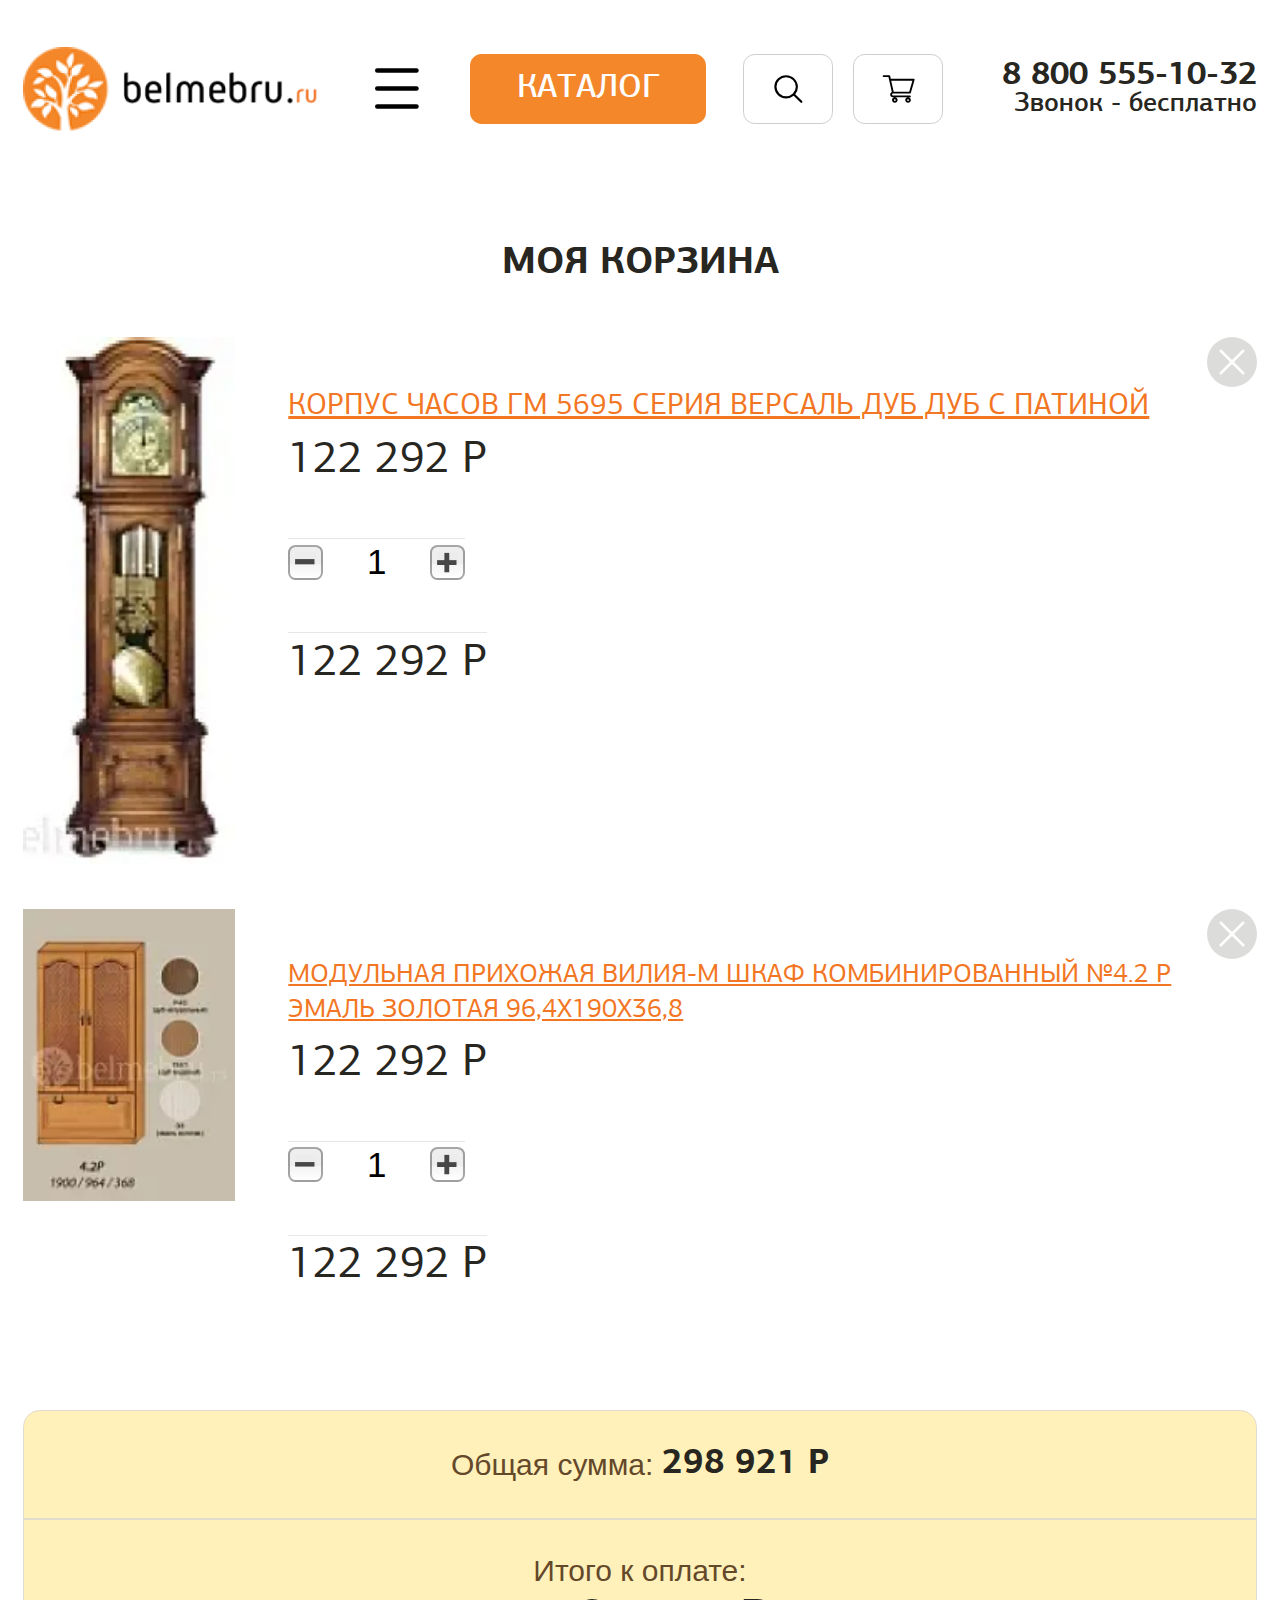
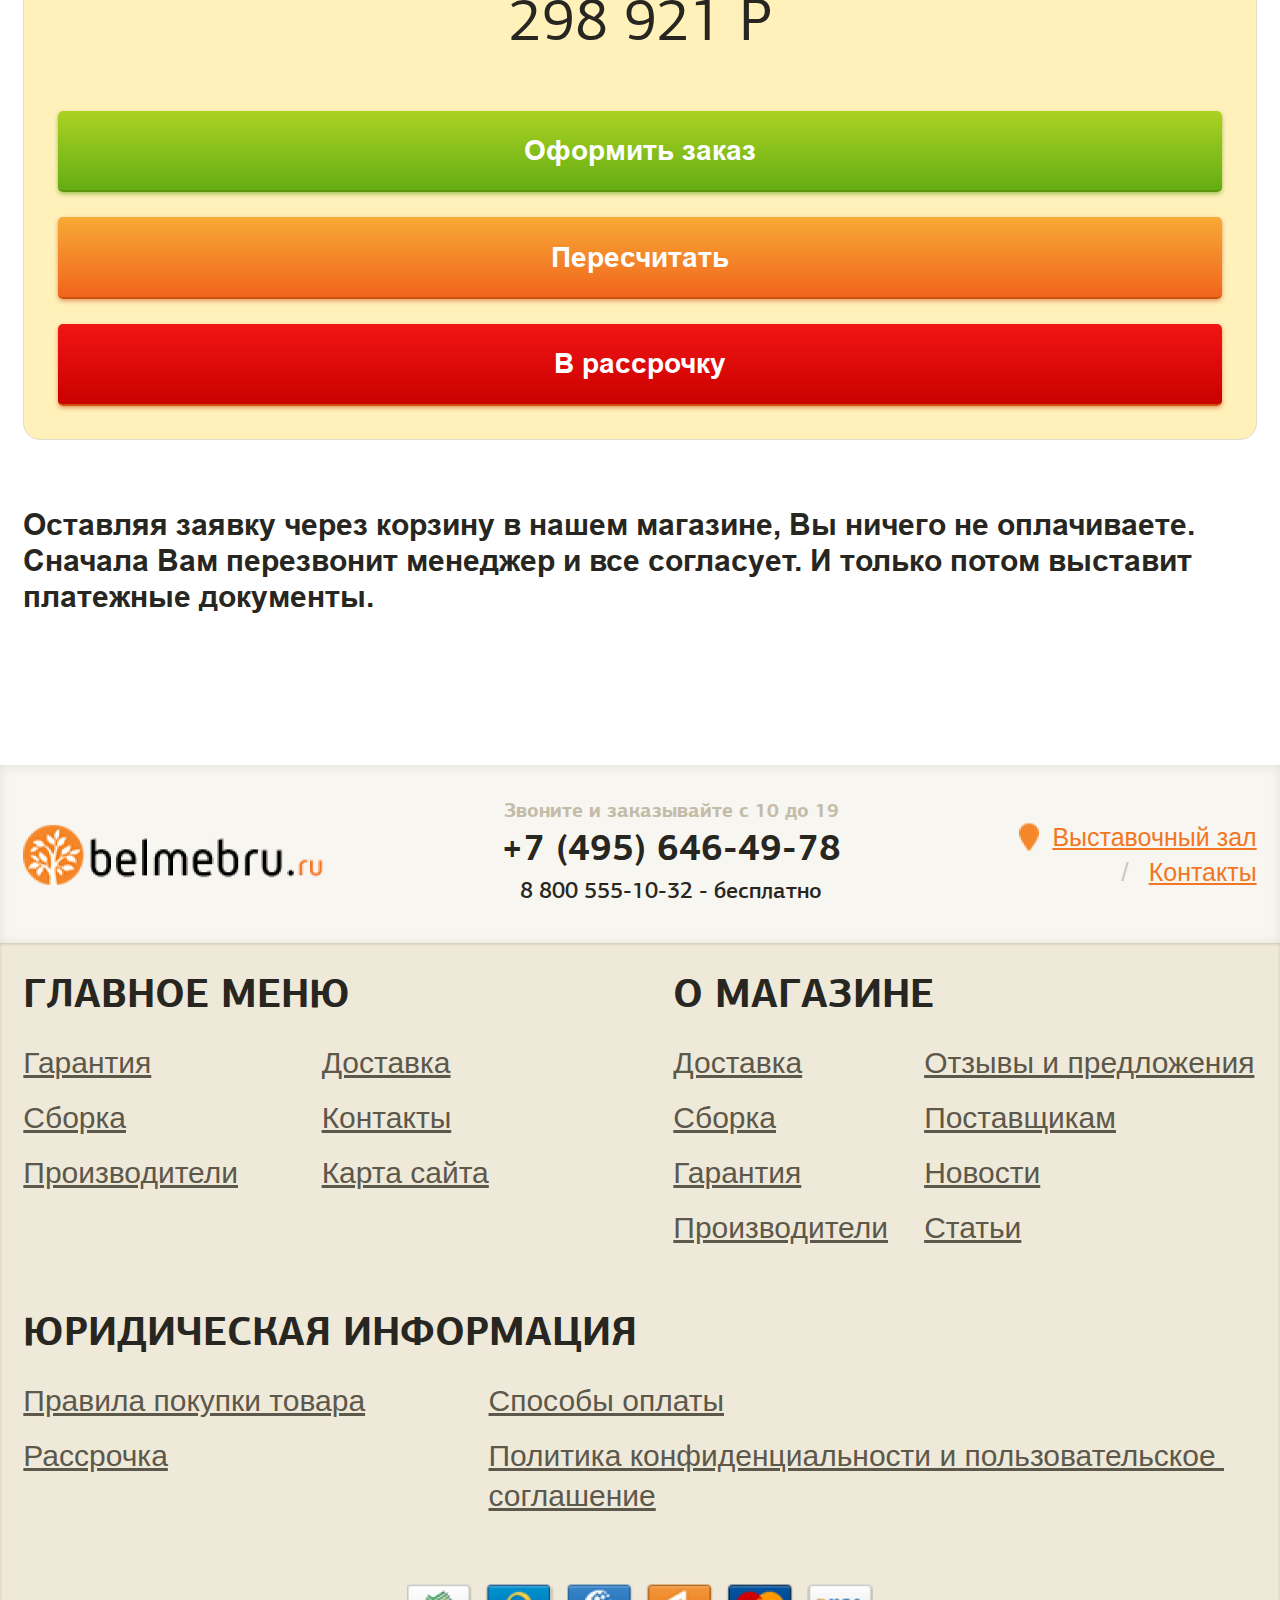
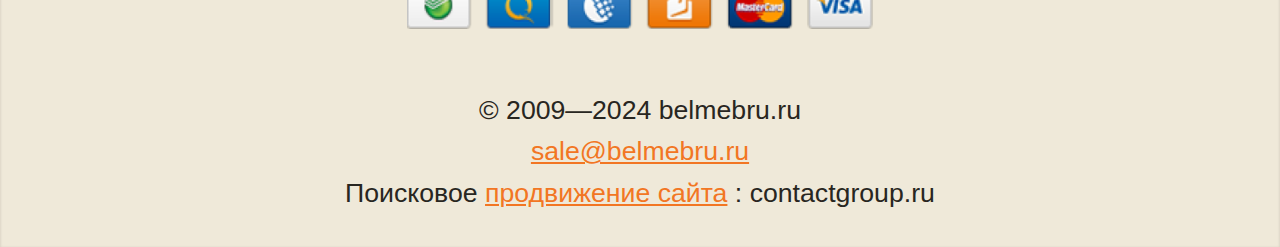
==== commit a7bfe33f: "fixed bugs" ====
--- a/basket.html
+++ b/basket.html
@@ -2898,7 +2898,7 @@
                                 <strong>298 921 Р</strong>
                             </div>
                             <div class="basket__total-price2">
-                                <span>Общая сумма:</span>
+                                <span>Итого к оплате:</span>
                                 <strong>298 921 Р</strong>
                             </div>
                             <div class="basket__btns">
@@ -2923,10 +2923,10 @@
         </main>
         <footer class="footer">
             <div class="footer-top">
-                <div class="container">
+                <div class="container _type2">
                     <div class="footer-top__inner">
                         <a href="" class="footer__logo">
-                            <img src="img/logo.png" alt="">
+                            <img src="img/logo2.png" alt="">
                         </a>
 
                         <div class="footer-contacts">
@@ -2955,7 +2955,7 @@
             </div>
 
             <div class="footer-bottom">
-                <div class="container">
+                <div class="container _type2">
                     <div class="footer-bottom__inner">
                         <div class="footer-menu">
                             <div class="footer-nav">
--- a/css/style.min.css
+++ b/css/style.min.css
@@ -1,2 +1,2 @@
-@font-face{font-family:Arial;src:url(../fonts/ArialNarrow.ttf) format("ttf"),url(../fonts/ArialNarrow.eot) format("eot"),url(../fonts/ArialNarrow.woff) format("woff"),url(../fonts/ArialNarrow.woff2) format("woff2");font-weight:300;font-style:normal;font-display:swap}@font-face{font-family:Arial;src:url(../fonts/Arial-Regular.ttf) format("ttf"),url(../fonts/Arial-Regular.eot) format("eot"),url(../fonts/Arial-Regular.woff) format("woff"),url(../fonts/Arial-Regular.woff2) format("woff2");font-weight:400;font-style:normal;font-display:swap}@font-face{font-family:Arial;src:url(../fonts/Arial-Italic.ttf) format("ttf"),url(../fonts/Arial-Italic.eot) format("eot"),url(../fonts/Arial-Italic.woff) format("woff"),url(../fonts/Arial-Italic.woff2) format("woff2");font-weight:400;font-style:Italic;font-display:swap}@font-face{font-family:Arial;src:url(../fonts/Arial-Bold.ttf) format("ttf"),url(../fonts/Arial-Bold.eot) format("eot"),url(../fonts/Arial-Bold.woff) format("woff"),url(../fonts/Arial-Bold.woff2) format("woff2");font-weight:700;font-style:normal;font-display:swap}@font-face{font-family:"PF Agora Sans Pro";src:url(../fonts/PFAgoraSansPro-Regular.ttf) format("ttf"),url(../fonts/PFAgoraSansPro-Regular.eot) format("eot"),url(../fonts/PFAgoraSansPro-Regular.woff) format("woff"),url(../fonts/PFAgoraSansPro-Regular.woff2) format("woff2");font-weight:400;font-style:normal;font-display:swap}@font-face{font-family:"PF Agora Sans Pro";src:url(../fonts/PFAgoraSansPro-Medium.ttf) format("ttf"),url(../fonts/PFAgoraSansPro-Medium.eot) format("eot"),url(../fonts/PFAgoraSansPro-Medium.woff) format("woff"),url(../fonts/PFAgoraSansPro-Medium.woff2) format("woff2");font-weight:500;font-style:normal;font-display:swap}@font-face{font-family:"PF Agora Sans Pro";src:url(../fonts/PFAgoraSansPro-Bold.ttf) format("ttf"),url(../fonts/PFAgoraSansPro-Bold.eot) format("eot"),url(../fonts/PFAgoraSansPro-Bold.woff) format("woff"),url(../fonts/PFAgoraSansPro-Bold.woff2) format("woff2");font-weight:700;font-style:normal;font-display:swap}@font-face{font-family:"Segoe UI";src:url("../fonts/Segoe UI.ttf") format("ttf"),url("../fonts/Segoe UI.eot") format("eot"),url("../fonts/Segoe UI.woff") format("woff"),url("../fonts/Segoe UI.woff2") format("woff2");font-weight:400;font-style:normal;font-display:swap}*,::after,::before{margin:0;padding:0;-webkit-box-sizing:border-box;box-sizing:border-box;-webkit-font-smoothing:antialiased!important;-webkit-tap-highlight-color:transparent;outline:0!important}h1,h2,h3,h4,h5,h6{font-weight:400}a,body,div,form,h1,h2,h3,h4,h5,li,p,ul{margin:0;padding:0;border:0;text-decoration:none;line-height:1}button,input,textarea{outline:0!important;-webkit-transition:.125s;-o-transition:.125s;transition:.125s;font-family:inherit}input:active,input[type=checkbox]:focus,input[type=file]:focus,input[type=radio]:focus,input[type=text]:focus{outline:0!important}::-webkit-input-placeholder{color:#222}::-moz-placeholder{color:#222}:-moz-placeholder{color:#222}:-ms-input-placeholder{color:#222}input::-webkit-inner-spin-button,input::-webkit-outer-spin-button{-webkit-appearance:none;margin:0}input[type=number]{-moz-appearance:textfield}html{height:100%;scroll-behavior:smooth;width:100%}svg{-ms-flex-negative:0;flex-shrink:0;height:auto}circle,path,rect,svg{-webkit-transition:.3s;-o-transition:.3s;transition:.3s}a{color:inherit;text-decoration:none;-webkit-transition:.3s;-o-transition:.3s;transition:.3s}a:focus,a:hover{text-decoration:none}li,ul{margin:0;padding:0;list-style:none}i{line-height:100%}fieldset{min-width:0;padding:0;margin:0;border:0}button{cursor:pointer;border:none;outline:0;-webkit-box-sizing:border-box;box-sizing:border-box;-webkit-transition:.3s;-o-transition:.3s;transition:.3s;background-color:inherit;font-size:1em}.swiper-button-next,.swiper-button-prev{z-index:2}.swiper-button-next::after,.swiper-button-prev::after{display:none}img{-webkit-user-select:none;-moz-user-select:none;-o-user-select:none;-ms-user-select:none;user-select:none;-ms-flex-negative:0;flex-shrink:0}html.fixed-body{overflow-y:hidden}.wrapper{min-height:100vh;display:-webkit-box;display:-ms-flexbox;display:flex;-webkit-box-orient:vertical;-webkit-box-direction:normal;-ms-flex-direction:column;flex-direction:column;-ms-flex-negative:0;flex-shrink:0}.content{-webkit-box-flex:1;-ms-flex-positive:1;flex-grow:1;display:-webkit-box;display:-ms-flexbox;display:flex;-webkit-box-orient:vertical;-webkit-box-direction:normal;-ms-flex-direction:column;flex-direction:column;width:100%}.m-page{width:calc(100vw - (100vw - 100%));overflow-x:hidden;font-family:Arial,sans-serif;font-weight:400;color:#282621;font-size:calc(100vw * (16 / 768))}.m-page.fixed-body,.m-page.fixed-body2{overflow-y:hidden;padding-right:var(--scrollWidth)}.container{width:100%;margin:0 auto;padding:0 .875em}a:hover{color:#f48729}@media screen and (max-width:992px){.m-page{font-size:calc(100vw * (16 / 768))}}@media screen and (max-width:576px){.m-page{font-size:calc(100vw * (16 / 320))}.container{padding:0 .3125em}.container._type2{padding:0 1.25em}}.font2{font-family:"PF Agora Sans Pro",sans-serif}.font3{font-family:"Segoe UI",sans-serif}.text-center{text-align:center}.h1,.h2,.h3{line-height:120%;font-weight:700;text-transform:uppercase;font-family:"PF Agora Sans Pro",sans-serif}.h1{font-size:1.75em}.h2{font-size:1.4375em}.h3{font-size:1.125em}.text21{font-size:1.3125em;line-height:120%}.text20{font-size:1.25em;line-height:120%}.text19{font-size:1.1875em;line-height:120%}.text18{font-size:1.125em;line-height:120%}.text17{font-size:1.0625em;line-height:120%}.text16{font-size:1em;line-height:150%}.text15{font-size:.9375em;line-height:120%}.text14{font-size:.875em;line-height:120%}.text13{font-size:.8125em;line-height:120%}.text12{font-size:.75em;line-height:120%}.text11{font-size:.6875em;line-height:120%}.text10{font-size:.625em;line-height:120%}.extra-bold-text{font-weight:800}.bold-text{font-weight:700}.semi-bold-text{font-weight:600}.medium-text{font-weight:500}.regular-text{font-weight:400}.light-text{font-weight:300}@media screen and (max-width:992px){.text20-tablet{font-size:1.25em}.text19-tablet{font-size:1.1875em}.text18-tablet{font-size:1.125em}.text17-tablet{font-size:1.0625em}.text16-tablet{font-size:1em}.text15-tablet{font-size:.9375em}.text14-tablet{font-size:.875em}.text13-tablet{font-size:.8125em}.text12-tablet{font-size:.75em}.text11-tablet{font-size:.6875em}.text10-tablet{font-size:.625em}}.m-btn{display:-webkit-box;display:-ms-flexbox;display:flex;-webkit-box-align:center;-ms-flex-align:center;align-items:center;-webkit-box-pack:center;-ms-flex-pack:center;justify-content:center;-webkit-transition:.225s ease-out;-o-transition:.225s ease-out;transition:.225s ease-out;padding:0;height:3.0625em;border-radius:.1875em;font-weight:700}.m-btn:focus{-webkit-box-shadow:none;box-shadow:none}.m-btn span{font-size:1.0625em;text-shadow:0 1px 2px 0 rgba(0,0,0,.2)}.m-btn-green{-webkit-box-shadow:0 2px 4px 0 rgba(84,147,0,.54);box-shadow:0 2px 4px 0 rgba(84,147,0,.54);background:-webkit-gradient(linear,left top,left bottom,from(#aad223),to(#65ad13));background:-o-linear-gradient(top,#aad223,#65ad13 100%);background:linear-gradient(180deg,#aad223,#65ad13 100%);border-bottom:2px solid #5c940b;color:#fefefe}.m-btn-green:hover{opacity:.8;color:#fefefe}.m-btn-orange{border-bottom:2px solid #ce530e;-webkit-box-shadow:0 2px 4px 0 rgba(206,75,22,.54);box-shadow:0 2px 4px 0 rgba(206,75,22,.54);background:-webkit-gradient(linear,left top,left bottom,from(#f7aa35),to(#f1651d));background:-o-linear-gradient(top,#f7aa35,#f1651d 100%);background:linear-gradient(180deg,#f7aa35,#f1651d 100%);color:#fefefe}.m-btn-orange:hover{opacity:.8;color:#fefefe}.m-btn-red{border-bottom:2px solid #ce530e;-webkit-box-shadow:0 2px 4px 0 rgba(206,75,22,.54);box-shadow:0 2px 4px 0 rgba(206,75,22,.54);background:-webkit-gradient(linear,left top,left bottom,from(#f21515),to(#ca0000));background:-o-linear-gradient(top,#f21515,#ca0000 100%);background:linear-gradient(180deg,#f21515,#ca0000 100%);color:#fefefe}.m-btn-red:hover{opacity:.8;color:#fefefe}.m-btn-gray{border-bottom:3.31429px solid #656565;-webkit-box-shadow:0 3.31px 6.63px 0 rgba(0,0,0,.3);box-shadow:0 3.31px 6.63px 0 rgba(0,0,0,.3);background:-webkit-gradient(linear,left top,left bottom,from(rgba(0,0,0,.29)),to(rgba(255,255,255,.29))),#aaa;background:-o-linear-gradient(top,rgba(0,0,0,.29),rgba(255,255,255,.29) 100%),#aaa;background:linear-gradient(180deg,rgba(0,0,0,.29),rgba(255,255,255,.29) 100%),#aaa;color:#fefefe}.m-btn-gray:hover{opacity:.8;color:#fefefe}@media screen and (max-width:576px){.h1,.h2,.h3,.text14-mob{font-size:.875em}.text13-mob{font-size:.8125em}.text11-mob{font-size:.6875em}.m-btn{height:2.0625em}.m-btn span{font-size:.75em}}.fg{position:relative;margin:0}.fg label{display:block;font-size:1.125em;line-height:140%;margin-bottom:.375em}.fg label span{color:#fe4747}.fg .nice-select,.fg input,.fg textarea{border-radius:0;border:1px solid #ddc097;padding:0 1em;height:2.44em;width:100%;font-size:1.125em;background-color:#fdf8f0;color:#000}.fg .nice-select::-webkit-input-placeholder,.fg input::-webkit-input-placeholder,.fg textarea::-webkit-input-placeholder{color:#a1a1a1}.fg .nice-select::-moz-placeholder,.fg input::-moz-placeholder,.fg textarea::-moz-placeholder{color:#a1a1a1}.fg .nice-select:-ms-input-placeholder,.fg input:-ms-input-placeholder,.fg textarea:-ms-input-placeholder{color:#a1a1a1}.fg .nice-select::-ms-input-placeholder,.fg input::-ms-input-placeholder,.fg textarea::-ms-input-placeholder{color:#a1a1a1}.fg .nice-select::placeholder,.fg input::placeholder,.fg textarea::placeholder{color:#a1a1a1}.fg textarea{padding-top:1em;padding-bottom:1em;height:4.28em;resize:none;border-color:#d6d6d6;background-color:transparent}.fg__field{position:relative}.fg .nice-select{display:-webkit-box;display:-ms-flexbox;display:flex;-webkit-box-align:center;-ms-flex-align:center;align-items:center;-webkit-box-pack:justify;-ms-flex-pack:justify;justify-content:space-between;border-radius:.1875em;white-space:nowrap;height:3.6875em;padding:0 0 0 1.25em}.fg .nice-select.disabled{pointer-events:none;background:#f6f6f6!important}.fg .nice-select.disabled .current{opacity:.4}.fg .nice-select.open{border-bottom-left-radius:0;border-bottom-right-radius:0}.fg .nice-select:focus{border:1px solid #000}.fg .nice-select:before{content:'';-webkit-box-ordinal-group:4;-ms-flex-order:3;order:3;border-left:#000;-ms-flex-negative:0;flex-shrink:0;width:3.6875em;height:3.6875em;background-image:url(../img/select-arrow.svg);background-size:.5em auto;background-repeat:no-repeat;background-position:center;margin-left:1em}.fg .nice-select .current{font-size:1em;line-height:157%}.fg .nice-select .list{margin-top:-1px;border-radius:0 0 .1875em .1875em;width:calc(100% + 2px);left:-1px;border:1px solid #000;background:#fff;-webkit-box-shadow:none;box-shadow:none;max-height:14.875em;overflow-y:auto;z-index:5}.fg .nice-select .list::-webkit-scrollbar{width:.1875em;height:.1875em}.fg .nice-select .list::-webkit-scrollbar-track{background:0 0;border-radius:0}.fg .nice-select .list::-webkit-scrollbar-thumb{background:#000}.fg .nice-select .option{height:3.6875em;font-size:1em;line-height:157%;padding:.5em 1.25em;display:-webkit-box;display:-ms-flexbox;display:flex;-webkit-box-align:center;-ms-flex-align:center;align-items:center;color:#2b2b2b;border:none;border-bottom:1px solid #000}.fg .nice-select .option:last-child{border-bottom:none}.fg .nice-select .option.disabled{display:none}.fg .nice-select .option.focus,.fg .nice-select .option.selected.focus,.fg .nice-select .option:hover{background-color:#f48729;border-color:#f48729;font-weight:400;color:#fff}.fg._error input,.fg._error textarea{border-color:#f48729;color:#f48729}.fg._error input::-webkit-input-placeholder,.fg._error textarea::-webkit-input-placeholder{color:#f48729}.fg._error input::-moz-placeholder,.fg._error textarea::-moz-placeholder{color:#f48729}.fg._error input:-ms-input-placeholder,.fg._error textarea:-ms-input-placeholder{color:#f48729}.fg._error input::-ms-input-placeholder,.fg._error textarea::-ms-input-placeholder{color:#f48729}.fg._error input::placeholder,.fg._error textarea::placeholder{color:#f48729}.fg._error .fg__error-text{display:block}.fg__error-text{margin-top:.375em;color:#f48729;display:none}.color-item,.first-pay__item,.m-check,.m-radio,.radio-btn{position:relative}.color-item input,.first-pay__item input,.m-check input,.m-radio input,.radio-btn input{position:absolute;opacity:0;width:100%;height:100%;left:0;top:0;z-index:2;cursor:pointer}.m-check,.m-radio{color:#575652}.m-check label,.m-radio label{position:relative;cursor:pointer;display:-webkit-box;display:-ms-flexbox;display:flex;-webkit-box-align:center;-ms-flex-align:center;align-items:center;padding-left:2.125em;min-height:1.25em}.m-check label span,.m-radio label span{font-size:1.125em;line-height:130%}.m-check label:after,.m-check label:before,.m-radio label:after,.m-radio label:before{pointer-events:none}.m-check label:before,.m-radio label:before{content:'';position:absolute;z-index:1;left:0;top:50%;-webkit-transform:translateY(-50%);-ms-transform:translateY(-50%);transform:translateY(-50%);border:1px solid #767676;width:1.25em;height:1.25em;background-size:0 auto;background-repeat:no-repeat;background-position:center;-webkit-transition:none;-o-transition:none;transition:none}.m-check label a,.m-radio label a{text-decoration:underline;position:relative;z-index:2}.m-check input:checked+label::before{background-color:#f48729;border-color:#f48729;background-size:.75em auto}.m-check label:before{border-radius:.1875em;background-image:url(../img/check2.svg)}.m-check._gray label{color:#787878}.m-check .fg{position:relative;z-index:2;margin:0 .75em}.m-check .fg input{position:static;opacity:1;height:2.44em;width:3em;padding:0 .25em;text-align:center}.m-radio input:checked~label:before{border:none;background-size:100% auto}.m-radio label:before{border-radius:50%;background-image:url(../img/radio.svg)}.m-radio label span{display:block;line-height:157%;color:#5b626c;margin-top:.125em}.cartcalc{display:-webkit-inline-box;display:-ms-inline-flexbox;display:inline-flex;-webkit-box-align:center;-ms-flex-align:center;align-items:center;gap:.3125em;border-top:.0625em solid #e7e7e7;padding-top:.125em}.cartcalc .ccalc-minus,.cartcalc .ccalc-plus{width:1.3125em;height:1.3125em;display:-webkit-box;display:-ms-flexbox;display:flex;-webkit-box-pack:center;-ms-flex-pack:center;justify-content:center;-webkit-box-align:center;-ms-flex-align:center;align-items:center;background:-webkit-gradient(linear,left top,left bottom,from(#ededed),color-stop(54.13%,#ebebeb),color-stop(55.74%,#f3f3f3),to(#fff));background:-o-linear-gradient(top,#ededed,#ebebeb 54.13%,#f3f3f3 55.74%,#fff 100%);background:linear-gradient(180deg,#ededed,#ebebeb 54.13%,#f3f3f3 55.74%,#fff 100%);border:.09375em solid rgba(79,79,79,.5);-webkit-box-shadow:inset 0 0 0 .1875em rgba(255,255,255,.11);box-shadow:inset 0 0 0 .1875em rgba(255,255,255,.11);border-radius:.28125em;padding:.1875em}.cartcalc .ccalc-minus img,.cartcalc .ccalc-plus img{max-width:100%;width:.8125em}.cartcalc .ccalc-input{width:3.375em;height:1.5em}.cartcalc .ccalc-input input{width:100%;height:100%;text-align:center;background:#fff;border-color:transparent;font-size:1.3125em;line-height:120%;padding:0;margin:0}@media screen and (max-width:576px){.fg label{font-size:.75em}.fg input,.fg textarea{font-size:.75em;height:2.5em}.fg textarea{height:4.5em}.m-check label{padding-left:1.5em}.m-check label:before{width:.875em;height:.875em;border-radius:.125em}.m-check label span{font-size:.75em}.m-check .fg input{height:3em;width:4em}}.pagination{margin-top:5em;display:-webkit-box;display:-ms-flexbox;display:flex;-webkit-box-pack:center;-ms-flex-pack:center;justify-content:center}.pagination a{font-weight:700;background:-webkit-gradient(linear,left top,left bottom,from(#fff1b9),to(#fff7d8));background:-o-linear-gradient(#fff1b9,#fff7d8);background:linear-gradient(#fff1b9,#fff7d8);display:-webkit-box;display:-ms-flexbox;display:flex;-webkit-box-align:center;-ms-flex-align:center;align-items:center;-webkit-box-pack:center;-ms-flex-pack:center;justify-content:center;padding:.125em .5625em .375em;border-bottom:3px solid #ded3a5;margin:0 .5em;border-radius:.3125em;font-size:1em;line-height:140%;text-decoration:none;color:#5c2707;-webkit-transition:.2s linear;-o-transition:.2s linear;transition:.2s linear;min-width:1.75em}.pagination a:hover{color:#f27623}.pagination a.is-active{background:-webkit-gradient(linear,left top,left bottom,from(#f7a734),to(#f1671e));background:-o-linear-gradient(#f7a734,#f1671e);background:linear-gradient(#f7a734,#f1671e);border-bottom:3px solid #ce530e;border-radius:4px;color:#fff;margin-right:5px}.tabs{display:-webkit-box;display:-ms-flexbox;display:flex}.tab{height:3.5625em;padding:0 1.56em;display:-webkit-box;display:-ms-flexbox;display:flex;-webkit-box-align:center;-ms-flex-align:center;align-items:center;position:relative;text-transform:uppercase;font-weight:700;color:rgba(0,0,0,.8);-webkit-transition:.3s;-o-transition:.3s;transition:.3s}.tab:not(:last-child){margin:0 .94em 0 0}.tab:before{content:'';position:absolute;width:100%;height:2px;left:0;bottom:0;background-color:#f48729;opacity:0;-webkit-transition:inherit;-o-transition:inherit;transition:inherit}.tab span{font-size:.875em;line-height:120%}.tab:hover{background:#fbfbfb;cursor:pointer}.tab._active{background:#fbfbfb;pointer-events:none}.tab._active:before{opacity:1}.tab-content{display:none}.tab-content._active{display:block}.grid{display:grid;gap:1.25em;grid-template-columns:100%}.grid2{grid-template-columns:repeat(2,calc(50% - .5em))}.grid3{grid-template-columns:repeat(3,calc(100% / 3 - 2.5em / 3))}.grid4,.grid5{grid-template-columns:repeat(4,calc(25% - 3.75em / 4))}@media screen and (max-width:992px){.grid-tablet{grid-template-columns:100%}.grid-tablet2{grid-template-columns:repeat(2,calc(50% - .625em))}}@media screen and (max-width:576px){.pagination{margin-top:3.67em;font-size:.75em}.grid-mob{grid-template-columns:100%}}.filter-slider__item{margin-top:.75em;min-height:1em;padding:0 .125em;display:-webkit-box;display:-ms-flexbox;display:flex;-webkit-box-align:center;-ms-flex-align:center;align-items:center}.filter-slider__output{font-size:.75em;line-height:140%;color:#5c584b}.filter-slider .range-slider{width:100%;background:#f8f8f8;border:1px solid #dedede;-webkit-box-shadow:none;box-shadow:none;height:.3125em;border-radius:.125em}.filter-slider .range-slider .noUi-connects{height:calc(100% + 2px);margin-top:-1px}.filter-slider .range-slider .noUi-connect{background:-webkit-gradient(linear,left top,left bottom,from(rgba(255,255,255,0)),to(rgba(255,255,255,.35))),#f16d21;background:-o-linear-gradient(top,rgba(255,255,255,0),rgba(255,255,255,.35) 100%),#f16d21;background:linear-gradient(180deg,rgba(255,255,255,0),rgba(255,255,255,.35) 100%),#f16d21}.filter-slider .range-slider .noUi-handle{-webkit-box-shadow:inset 0 2px 1px 1px rgba(9,9,10,.03),0 1px 3px 0 rgba(9,9,10,.23);box-shadow:inset 0 2px 1px 1px rgba(9,9,10,.03),0 1px 3px 0 rgba(9,9,10,.23);border:none;background-color:transparent;background-image:url(../img/slider-btn.svg);background-size:100% auto;background-repeat:no-repeat;background-position:center;width:.4375em;height:1.0625em;top:-.375em!important;right:-.1875em!important;border-radius:.125em;cursor:pointer}.filter-slider .range-slider .noUi-handle:before{opacity:0;width:300%;height:100%;position:absolute;top:50%;left:50%;-webkit-transform:translate(-50%,-50%);-ms-transform:translate(-50%,-50%);transform:translate(-50%,-50%)}.filter-slider .range-slider .noUi-handle:after{display:none}.socials{display:-webkit-box;display:-ms-flexbox;display:flex;-webkit-box-align:center;-ms-flex-align:center;align-items:center}.socials__item{width:2.5em;height:2.5em;border-radius:50%;border:1px solid rgba(255,255,255,.1);background:#1a1a1a;display:-webkit-box;display:-ms-flexbox;display:flex;-webkit-box-align:center;-ms-flex-align:center;align-items:center;-webkit-box-pack:center;-ms-flex-pack:center;justify-content:center}.socials__item:not(:last-child){margin:0 .75em 0 0}.socials__item:hover path{fill-opacity:1}.socials__item:hover path:not(._not-fill){fill:#fff}.compare-btn,.favourite-btn{display:-webkit-box;display:-ms-flexbox;display:flex;-webkit-box-align:center;-ms-flex-align:center;align-items:center;-webkit-box-pack:center;-ms-flex-pack:center;justify-content:center}.compare-btn svg,.favourite-btn svg{width:100%;height:auto}.favourite-btn{width:1.4375em}.favourite-btn:hover path{opacity:1}.favourite-btn._added path{opacity:1;stroke:#f48729;fill:#f48729}.compare-btn{width:1.5em}.compare-btn._added g,.compare-btn:hover g{opacity:1}.compare-btn._added line{stroke:#f48729}.breadcrumbs a{font-size:1.125em;line-height:163%;text-decoration:underline;-webkit-text-decoration-skip-ink:none;text-decoration-skip-ink:none;display:inline;position:relative}.breadcrumbs a:not(:first-child){margin-left:1.5em}.breadcrumbs a:not(:first-child):before{content:'';position:absolute;z-index:1;width:.39em;height:.62em;background-image:url(../img/bread-arrow.svg);background-size:100% auto;background-repeat:no-repeat;background-position:center;top:.375em;right:100%;margin-right:.625em}.breadcrumbs a:last-child{color:#f48729}@media screen and (max-width:576px){.breadcrumbs{font-size:.67em}}.modal-bg{position:fixed;top:0;left:0;width:100%;height:calc(100 * var(--vh));background-color:#000;opacity:.5}.modal{position:fixed;left:0;top:0;width:100%;height:calc(100 * var(--vh));overflow-y:auto;z-index:80;opacity:0;pointer-events:none;padding:1em 0;text-align:center}.modal:after{content:'';display:inline-block;height:100%;vertical-align:middle;margin-right:-4px}.modal__dialog{text-align:left;vertical-align:middle;background:#fff;width:67em;max-width:calc(100% - 2em);position:relative;z-index:3;padding:3em;border-radius:1.5em;display:inline-block}.modal._active{opacity:1;pointer-events:unset}.modal._active .modal__bg{display:block}.modal__top{display:-webkit-box;display:-ms-flexbox;display:flex;-webkit-box-align:center;-ms-flex-align:center;align-items:center;-webkit-box-pack:justify;-ms-flex-pack:justify;justify-content:space-between}.modal .close-btn{width:1.5em;display:-webkit-box;display:-ms-flexbox;display:flex;-webkit-box-align:center;-ms-flex-align:center;align-items:center;-webkit-box-pack:center;-ms-flex-pack:center;justify-content:center;margin-left:1em;-ms-flex-negative:0;flex-shrink:0}.header{padding:1.75em 0 2.25em}.header__inner{display:-webkit-box;display:-ms-flexbox;display:flex;-webkit-box-align:center;-ms-flex-align:center;align-items:center;-webkit-box-pack:justify;-ms-flex-pack:justify;justify-content:space-between}.header__logo{display:block;-ms-flex-negative:0;flex-shrink:0;width:11em}.header__logo img{width:100%;display:block}.header._open .mob-menu{opacity:1;pointer-events:unset}.header._open .mob-menu__inner{-webkit-transform:translateX(0);-ms-transform:translateX(0);transform:translateX(0)}.header-call{font-family:"PF Agora Sans Pro",sans-serif;text-align:right}.header-call__link{font-size:1.25em;font-weight:700}.header-call__title{font-size:1em;font-weight:500}.header-action{display:-webkit-box;display:-ms-flexbox;display:flex;-webkit-box-align:center;-ms-flex-align:center;align-items:center}.header-action__buttons{display:-webkit-box;display:-ms-flexbox;display:flex;margin-left:1.375em}.header-action__btn{width:3.375em;height:2.625em;border:1px solid #cecece;border-radius:.4375em;display:-webkit-box;display:-ms-flexbox;display:flex;-webkit-box-align:center;-ms-flex-align:center;align-items:center;-webkit-box-pack:center;-ms-flex-pack:center;justify-content:center;margin-right:.75em}.header-action__btn:last-child{margin-right:0}.header-action__btn img{height:1.0625em}.burger{-ms-flex-negative:0;flex-shrink:0;display:-webkit-box;display:-ms-flexbox;display:flex;-webkit-box-align:center;-ms-flex-align:center;align-items:center;-webkit-box-pack:center;-ms-flex-pack:center;justify-content:center;width:1.6875em;margin-right:1.875em}.burger img{width:100%}.catalog-btn{display:-webkit-box;display:-ms-flexbox;display:flex;-webkit-box-align:center;-ms-flex-align:center;align-items:center;-webkit-box-pack:center;-ms-flex-pack:center;justify-content:center;padding:0 1.75em;height:2.625em;background-color:#f48729;color:#fefefe;font-weight:500;text-transform:uppercase;font-family:"PF Agora Sans Pro",sans-serif;border-radius:.4375em}.catalog-btn span{font-size:1.25em}.mob-menu{pointer-events:none;opacity:0;position:fixed;top:0;left:0;z-index:100}.mob-menu__inner{-webkit-transition:.3s;-o-transition:.3s;transition:.3s;-webkit-transform:translateX(-120%);-ms-transform:translateX(-120%);transform:translateX(-120%);position:relative;z-index:3;height:calc(100 * var(--vh));width:17.5em;background-color:#fefefe;overflow-y:auto;padding:.75em 1.25em}.mob-menu__bg{background:rgba(0,0,0,.6);position:fixed;top:0;left:0;width:100%;height:calc(100 * var(--vh))}.mob-menu__title{font-size:.75em;line-height:133%;color:#5c584b;font-family:"Segoe UI",sans-serif}.menu-item{border-bottom:1px solid #e4e4e4;font-family:"PF Agora Sans Pro",sans-serif}.menu-item__show{display:-webkit-box;display:-ms-flexbox;display:flex;-webkit-box-align:center;-ms-flex-align:center;align-items:center;height:3.375em}.menu-item__show:after{content:'';width:.3125em;height:.5em;background-image:url(../img/arrow-right.svg);background-size:100% auto;background-repeat:no-repeat;background-position:center;margin-left:1.25em}.menu-item__show a{font-size:.8125em;font-weight:700}.menu-item__items{margin-top:.625em}.menu-item._open>.sub-menu{opacity:1;pointer-events:unset}.sub-menu{-webkit-transition:.3s;-o-transition:.3s;transition:.3s;opacity:0;pointer-events:none;position:fixed;top:0;left:0;height:calc(100 * var(--vh));width:17.5em;background-color:#fefefe;overflow-y:auto;padding:.75em 1.25em}.sub-menu__back{display:-webkit-box;display:-ms-flexbox;display:flex;-webkit-box-align:center;-ms-flex-align:center;align-items:center;color:#5c584b;font-family:"Segoe UI",sans-serif}.sub-menu__back img{width:.3125em;margin-right:.625em}.sub-menu__back span{font-size:.75em;line-height:133%}.sub-menu__title{font-weight:700;font-size:.875em;color:#f27623;margin-top:1.25em}@media screen and (max-width:576px){.header{padding:1.25em 0 1.875em}.header__inner{-ms-flex-wrap:wrap;flex-wrap:wrap}.header__logo{width:8em}.header-action{width:100%;margin-top:.75em;-webkit-box-ordinal-group:3;-ms-flex-order:2;order:2}.header-action__buttons{margin-left:auto}.header-action__btn{height:1.875em;width:2.5em;border-radius:.3125em;margin-right:.5625em}.header-action__btn img{height:.8125em}.header-call__link{font-size:.875em}.header-call__title{font-size:.6875em}.burger{width:1.25em;margin-right:1em}.catalog-btn{height:1.875em;padding:0 1.25em;border-radius:.3125em}.catalog-btn span{font-size:.9375em}}.footer{margin-top:2.5em}.footer__logo{display:block;width:11.25em;-ms-flex-negative:0;flex-shrink:0}.footer__logo img{width:100%;display:block}.footer__pay{width:17.5em;margin:2.5em auto 0;max-width:100%}.footer__pay img{width:100%;display:block}.footer-top{padding:1.25em 0;-webkit-box-shadow:inset 0 1px 12px 0 rgba(61,57,44,.11);box-shadow:inset 0 1px 12px 0 rgba(61,57,44,.11);background-color:#f8f6f0}.footer-top__inner{display:-webkit-box;display:-ms-flexbox;display:flex;-webkit-box-align:center;-ms-flex-align:center;align-items:center;-webkit-box-pack:justify;-ms-flex-pack:justify;justify-content:space-between}.footer-top__links{display:-webkit-box;display:-ms-flexbox;display:flex;-webkit-box-orient:vertical;-webkit-box-direction:normal;-ms-flex-direction:column;flex-direction:column;-webkit-box-align:end;-ms-flex-align:end;align-items:flex-end}.footer-top__link{color:#f27623;margin-bottom:.25em;display:-webkit-box;display:-ms-flexbox;display:flex;-webkit-box-align:center;-ms-flex-align:center;align-items:center}.footer-top__link:last-child{margin:0}.footer-top__link:last-child:before{content:'/';font-size:1em;margin-right:.75em;color:#ccc8bc}.footer-top__link span{text-decoration:underline;font-size:.9375em;line-height:112%}.footer-top__link img{width:.75em;margin-right:.5em;-ms-flex-negative:0;flex-shrink:0}.footer-contacts{text-align:center;font-family:"PF Agora Sans Pro",sans-serif}.footer-contacts__title{font-size:.75em;line-height:140%;font-weight:700;color:#c3bca9}.footer-contacts__phone{font-size:1.375em;line-height:140%;font-weight:700}.footer-contacts__bottom{font-weight:500;font-size:.875em;line-height:140%}.footer-bottom{padding:1.25em 0 1.5em;-webkit-box-shadow:inset 0 1px 3px 0 rgba(61,57,44,.2);box-shadow:inset 0 1px 3px 0 rgba(61,57,44,.2);background-color:#efe9d9}.footer-menu{display:grid;grid-template-columns:repeat(2,calc(50% - 1.25em));gap:2.5em}.footer-nav__title{font-size:1.5em;text-transform:uppercase;font-family:"PF Agora Sans Pro",sans-serif;font-weight:700}.footer-nav__links{margin-top:1em;display:grid;grid-template-columns:repeat(2,calc(50% - .25em));gap:.5em}.footer-nav__links-group{display:-webkit-box;display:-ms-flexbox;display:flex;-webkit-box-orient:vertical;-webkit-box-direction:normal;-ms-flex-direction:column;flex-direction:column;-webkit-box-align:start;-ms-flex-align:start;align-items:flex-start}.footer-nav__link{font-size:1.125em;line-height:133%;text-decoration:underline;color:#5c584b;margin-bottom:.5em}.footer-nav__link:last-child{margin:0}.footer-info{margin-top:2.5em;text-align:center;display:grid;grid-template-columns:100%;gap:.5em}.footer-info__item{font-size:1em;line-height:105%}.footer-info__item a{color:#f27623;text-decoration:underline}@media screen and (max-width:576px){.footer{margin-top:1.25em}.footer__logo{margin:0 auto}.footer-top{padding-bottom:1.875em}.footer-top__inner{display:grid;grid-template-columns:100%;gap:1.25em}.footer-top__links{-webkit-box-orient:horizontal;-webkit-box-direction:normal;-ms-flex-direction:row;flex-direction:row;-webkit-box-align:center;-ms-flex-align:center;align-items:center;-webkit-box-pack:center;-ms-flex-pack:center;justify-content:center}.footer-top__link{margin:0 .625em 0 0}.footer-top__link span,.footer-top__link:last-child:before{font-size:.75em}.footer-menu{grid-template-columns:100%}.footer-nav__title{font-size:.875em}.footer-nav__links{grid-template-columns:5.5em calc(100% - 7em);gap:1.5em}.footer-nav__link{font-size:.75em}.footer-info{text-align:left;gap:0}.footer-info__item{font-size:.75em;line-height:140%}}.text h3,.text li,.text p{font-size:1.125em}.text p:not(:last-child){margin:0 0 1.125em}.text h3{font-family:"PF Agora Sans Pro",sans-serif;text-transform:uppercase;font-weight:700;margin-bottom:1.125em}.text ul{display:grid;grid-template-columns:100%;gap:.625em;padding-left:1.25em}.text ul:not(:last-child){margin:0 0 1.25em}.text ul li{padding-left:1.67em;position:relative}.text ul li:before{content:'';position:absolute;top:.33em;left:0;width:.33em;height:.33em;background-color:#f27623;border-radius:50%}.text a{text-decoration:underline;color:#f48729}.m-section{padding:2.5em 0}.swiper-pagination{display:-webkit-box;display:-ms-flexbox;display:flex;-webkit-box-align:center;-ms-flex-align:center;align-items:center;-webkit-box-pack:center;-ms-flex-pack:center;justify-content:center;position:static;margin-top:1.875em}.swiper-pagination-bullet{background-color:#d9d9d9;width:.75em;height:.75em;opacity:1;margin:0 .375em!important}.swiper-pagination-bullet-active{background-color:#faca0a}.main-slider .swiper-container{overflow:hidden}.main-slider .swiper-wrapper{-webkit-box-align:stretch;-ms-flex-align:stretch;align-items:stretch}.main-slider .swiper-slide{height:auto}.main-slider__img{height:100%;display:block}.main-slider__img img{width:100%;min-height:100%;-o-object-fit:cover;object-fit:cover;display:block}.offer{padding:2em 0 2.5em}.offer__grid{display:grid;grid-template-columns:repeat(2,calc(50% - .3125em));gap:.625em}.offer-card{display:block;position:relative}.offer-card__img{position:relative;padding-bottom:68.4%;display:block}.offer-card__img img{position:absolute;top:0;left:0;width:100%;height:100%;-o-object-fit:cover;object-fit:cover;border-radius:inherit}.offer-card__badge{position:absolute;top:0;left:0;height:2.8125em;padding:0 .8125em;display:-webkit-box;display:-ms-flexbox;display:flex;-webkit-box-align:center;-ms-flex-align:center;align-items:center;background-color:#f48729;color:#fefefe;border-radius:0 0 1.5em;font-family:"PF Agora Sans Pro",sans-serif;font-weight:500}.offer-link{display:block;padding-bottom:68.4%;position:relative;background:#d9d9d9}.offer-link__inner{position:absolute;top:50%;left:50%;-webkit-transform:translate(-50%,-50%);-ms-transform:translate(-50%,-50%);transform:translate(-50%,-50%);max-width:9.25em;text-align:center;display:-webkit-box;display:-ms-flexbox;display:flex;-webkit-box-orient:vertical;-webkit-box-direction:normal;-ms-flex-direction:column;flex-direction:column;-webkit-box-align:center;-ms-flex-align:center;align-items:center}.offer-link__img{width:2.3125em;margin-bottom:.75em}.offer-link__text{font-size:1.3125em;line-height:120%;color:#716a54}@media screen and (max-width:576px){.text h3{font-size:.875em}.text li,.text p{font-size:.75em}.text p:not(:last-child){margin:0 0 .83em}.text ul li{padding-left:2.5em}.text ul li:before{width:.5em;height:.5em;top:.25em}.m-section{padding:1.25em 0}.swiper-pagination{margin-top:.625em}.swiper-pagination-bullet{width:.3125em;height:.3125em;margin:0 .15625em!important}.swiper-pagination-bullet-active{background-color:#faca0a}.offer{padding:1.875em 0 1.25em}.offer__grid{grid-template-columns:100%}.offer-card__badge{height:2.375em;padding:0 .625em;border-radius:0 0 1.25em}.offer-link{display:none}}.categories__grid{display:grid;grid-template-columns:repeat(3,calc(100% / 3 - 5em / 3));gap:2.25em 2.5em;margin-top:2.25em}.category-card{font-family:"Segoe UI",sans-serif;display:block;text-align:center}.category-card__img{height:8.875em;display:block;display:-webkit-box;display:-ms-flexbox;display:flex;-webkit-box-align:center;-ms-flex-align:center;align-items:center;-webkit-box-pack:center;-ms-flex-pack:center;justify-content:center;margin-bottom:.25em}.category-card__img img{max-width:100%;max-height:100%}.category-card__title{line-height:90%;padding:0 1em}.sales{overflow:hidden}.sales-slider{margin-top:.75em}.sales-slider .swiper-container{width:calc(100% + 4.75em)}.sales-slider .swiper-slide{width:calc(100% / 3);padding-right:4.75em}.product-card{font-family:"PF Agora Sans Pro",sans-serif;padding-top:1.75em;position:relative}.product-card__request{position:absolute;width:7em;-webkit-box-shadow:0 3px 3px 0 rgba(0,0,0,.25);box-shadow:0 3px 3px 0 rgba(0,0,0,.25);top:-1.75em;left:1em;border-radius:7.75em}.product-card__img{height:13em;display:-webkit-box;display:-ms-flexbox;display:flex;-webkit-box-align:center;-ms-flex-align:center;align-items:center;-webkit-box-pack:center;-ms-flex-pack:center;justify-content:center}.product-card__img img{max-width:100%;max-height:100%}.product-card__badges{margin-bottom:.125em;display:-webkit-box;display:-ms-flexbox;display:flex;-webkit-box-pack:end;-ms-flex-pack:end;justify-content:flex-end}.product-card__badge{height:2.375em;margin-left:.875em}.product-card__badge img{height:100%;display:block}.product-card__title{margin-top:1em;text-align:center;color:#f27623}.product-card__prices{margin-top:.875em;text-align:center;display:-webkit-box;display:-ms-flexbox;display:flex;-webkit-box-orient:vertical;-webkit-box-direction:normal;-ms-flex-direction:column;flex-direction:column;-webkit-box-align:center;-ms-flex-align:center;align-items:center}.product-card__price{font-size:1.5em;line-height:120%}.product-card__price2{font-size:1.3125em;line-height:138%;color:#c3c3c3;position:relative}.product-card__price2:after{content:'';position:absolute;top:50%;left:50%;-webkit-transform:translate(-50%,-50%);-ms-transform:translate(-50%,-50%);transform:translate(-50%,-50%);height:1px;width:calc(100% + .29em);background-color:#fe4747}@media screen and (max-width:576px){.categories__grid{grid-template-columns:repeat(3,calc(100% / 3 - .5em / 3));gap:1.25em .25em;margin-top:1em}.category-card__img{height:4.5em;margin-bottom:.5em}.sales-slider{margin-top:-.25em}.sales-slider .swiper-container{width:calc(100% + 1.275em)}.sales-slider .swiper-slide{width:50%;padding-right:1.25em}.product-card{padding-top:.75em}.product-card__request{width:5em;-webkit-box-shadow:0 2px 2px 0 rgba(0,0,0,.25);box-shadow:0 2px 2px 0 rgba(0,0,0,.25);top:-.75em;left:0;border-radius:5.625em}.product-card__img{height:8.25em}.product-card__badge{height:1.5625em;margin-left:.5625em}.product-card__title{margin-top:.75em}.product-card__prices{margin-top:.3125em}.product-card__price{font-size:1em}.product-card__price2{font-size:.875em}.product-card__price2:after{width:calc(100% + .57em)}}.subscribe-form{background-color:#ea8b34;color:#fefefe;padding:1.5em;border-radius:.375em}.subscribe-form__top{display:-webkit-box;display:-ms-flexbox;display:flex;-webkit-box-pack:justify;-ms-flex-pack:justify;justify-content:space-between;-webkit-box-align:start;-ms-flex-align:start;align-items:flex-start}.subscribe-form__img{margin:-.75em -.75em 0 0;width:2.875em}.subscribe-form__bottom{margin-top:1.25em;display:grid;grid-template-columns:calc(100% - 20.5em) 20em;gap:1em .5em}.subscribe-form__field input{-webkit-box-shadow:inset 0 1px 4px 0 rgba(0,0,0,.47),0 1px 0 0 rgba(255,255,255,.23);box-shadow:inset 0 1px 4px 0 rgba(0,0,0,.47),0 1px 0 0 rgba(255,255,255,.23);width:100%;height:2.875em;padding:0 .9375em;font-size:1em;font-weight:700;font-family:"PF Agora Sans Pro",sans-serif;border-radius:.375em;border:none;background-color:#d57523;text-shadow:0 1px 2px 0 rgba(186,70,17,.75);color:#fefefe}.subscribe-form__field input::-webkit-input-placeholder{color:#fefefe}.subscribe-form__field input::-moz-placeholder{color:#fefefe}.subscribe-form__field input:-ms-input-placeholder{color:#fefefe}.subscribe-form__field input::-ms-input-placeholder{color:#fefefe}.subscribe-form__field input::placeholder{color:#fefefe}.subscribe-form__btn{width:100%;height:2.875em;background:-webkit-gradient(linear,left top,left bottom,from(#fbfbfb),to(#e2e2e2));background:-o-linear-gradient(top,#fbfbfb,#e2e2e2 100%);background:linear-gradient(180deg,#fbfbfb,#e2e2e2 100%);-webkit-box-shadow:0 1px 4px 0 rgba(62,48,12,.22);box-shadow:0 1px 4px 0 rgba(62,48,12,.22);border-radius:.375em;font-weight:700;text-transform:uppercase;font-family:"PF Agora Sans Pro",sans-serif}.subscribe-form__btn:active{-webkit-box-shadow:0 3px 8px 0 rgba(62,48,12,.22);box-shadow:0 3px 8px 0 rgba(62,48,12,.22)}.subscribe-form__btn span{font-size:.875em}.offer2{overflow:hidden}.offer2__tabs{max-width:100%;width:27em;margin:1.5em auto;text-align:center;display:-webkit-box;display:-ms-flexbox;display:flex;-ms-flex-wrap:wrap;flex-wrap:wrap;-webkit-box-pack:center;-ms-flex-pack:center;justify-content:center}.offer2__tab{display:inline-block;font-weight:500;font-size:1.3125em;font-family:"PF Agora Sans Pro",sans-serif;margin-right:.125em}.offer2__tab:not(:last-child):after{content:" / "}.offer2__tab._active{color:#f48729}.offer-slider .swiper-container{width:calc(100% + .75em)}.offer-slider .swiper-slide{width:50%;padding-right:.75em}.offer-slider__img{border-radius:.625em;position:relative;padding-bottom:69.7%;display:block}.offer-slider__img img{position:absolute;top:0;left:0;width:100%;height:100%;-o-object-fit:cover;object-fit:cover;border-radius:inherit}@media screen and (max-width:576px){.subscribe-form{padding:1.25em;border-radius:.3125em}.subscribe-form__title{max-width:12em;line-height:100%}.subscribe-form__img{margin:-.625em -.625em 0 0;width:2.3125em}.subscribe-form__bottom{margin-top:1em;grid-template-columns:100%}.subscribe-form__field input{border-radius:.38em;font-size:.8125em}.subscribe-form__btn{height:2.3125em;border-radius:.3125em}.subscribe-form__btn span{font-size:.75em}.offer2__tabs{margin:.65em auto}.offer2__tab{font-size:.75em}.offer-slider .swiper-container{width:calc(100% + .375em)}.offer-slider .swiper-slide{padding-right:.375em}.offer-slider__img{border-radius:.25em}}.news__grid{display:grid;grid-template-columns:repeat(2,calc(50% - 1.875em));gap:1em 3.75em;margin-top:2.5em}.news__nav{margin-top:2.5em;display:-webkit-box;display:-ms-flexbox;display:flex;-webkit-box-pack:center;-ms-flex-pack:center;justify-content:center}.news__link{font-size:1.125em;text-decoration:underline}.news-card__date{font-size:1.125em;line-height:167%;color:#c3c3c2}.news-card__title{margin-top:.4em;font-size:1.125em;text-transform:uppercase;font-weight:700;color:#f48729;font-family:"PF Agora Sans Pro",sans-serif}.news-card__text{margin-top:.4em;font-size:1.125em;color:#5c584b}.news-card__text a{line-height:167%;text-decoration:underline;-webkit-text-decoration-skip-ink:none;text-decoration-skip-ink:none;color:#f27623;display:inline-block;max-width:100%;overflow:hidden;white-space:nowrap}.advantages__grid{display:-webkit-box;display:-ms-flexbox;display:flex;-ms-flex-wrap:wrap;flex-wrap:wrap;margin-top:2.5em}.advantage-card{width:25%;min-height:13.25em;display:-webkit-box;display:-ms-flexbox;display:flex;-webkit-box-orient:vertical;-webkit-box-direction:normal;-ms-flex-direction:column;flex-direction:column;-webkit-box-align:center;-ms-flex-align:center;align-items:center;padding:.75em 1em;color:#716a54}.advantage-card__img{height:6.25em;display:block;margin-bottom:1.25em}.advantage-card__img img{height:100%}.advantage-card__title{font-weight:700;font-size:.875em;line-height:144%;text-transform:uppercase;text-align:center}@media screen and (max-width:576px){.news__grid{grid-template-columns:100%;margin-top:.625em}.news__nav{margin-top:1.875em}.news-card__date,.news-card__text,.news-card__title,.news__link{font-size:.75em}.advantages__grid{margin-top:1em;-webkit-box-pack:center;-ms-flex-pack:center;justify-content:center}.advantage-card{width:calc(100% / 3);min-height:7em;padding:.5em 1em}.advantage-card__img{height:3.625em;margin-bottom:.625em}.advantage-card__title{font-size:.5em}}.info .text{margin-top:1.875em}.info .text:first-child{margin-top:0}.partners{overflow:hidden}.partners-slider{position:relative}.partners-slider .swiper-slide{width:9.375em}.partners-slider .swiper-button{width:1.625em;margin:0;top:50%;-webkit-transform:translateY(-50%);-ms-transform:translateY(-50%);transform:translateY(-50%)}.partners-slider .swiper-button img{width:100%;display:block;border-radius:50%;-webkit-box-shadow:0 1px 2px 0 rgba(62,48,12,.56);box-shadow:0 1px 2px 0 rgba(62,48,12,.56)}.partners-slider .swiper-button-prev{left:0}.partners-slider .swiper-button-next{right:0}.partners-slider .swiper-button.swiper-button-disabled{pointer-events:unset}.partner-card{display:-webkit-box;display:-ms-flexbox;display:flex;-webkit-box-align:center;-ms-flex-align:center;align-items:center;-webkit-box-pack:center;-ms-flex-pack:center;justify-content:center;height:5.3125em}.partner-card img{max-width:100%;max-height:100%}.feedback__items{width:35em;max-width:100%;margin:.25em auto 0;display:-webkit-box;display:-ms-flexbox;display:flex;-webkit-box-pack:center;-ms-flex-pack:center;justify-content:center;-ms-flex-wrap:wrap;flex-wrap:wrap}.feedback__item{margin:1em .5em 0;height:3.0625em}.feedback__item img{height:100%;display:block}@media screen and (max-width:576px){.partners-slider .swiper-slide{width:5.25em}.partner-card{height:3em}.feedback__items{font-size:.5em}}.catalog{overflow:hidden}.catalog__items{display:grid;grid-template-columns:repeat(3,calc(100% / 3 - 1em));gap:4.375em 1.5em;margin-top:1.875em}.catalog-group{margin-top:3.625em}.catalog-group .sales-slider{margin-top:.5em}.line-title{font-family:"PF Agora Sans Pro",sans-serif;font-size:1.4375em;line-height:122%;text-decoration:underline}.catalog-group2{margin-top:4.375em}.catalog-group2 .sales-slider2{margin-top:1.875em}.product-card2{padding-top:0}.product-card2 .product-card__badges{position:absolute;top:0;right:0;z-index:2}.product-card2 .product-card__img{height:unset;position:relative;padding-bottom:57.6%;display:block;border-radius:.4375em;margin-bottom:3em}.product-card2 .product-card__img img{position:absolute;top:0;left:0;width:100%;height:100%;-o-object-fit:cover;object-fit:cover;border-radius:inherit}.product-card2 .product-card__title{text-align:left}.product-card2 .product-card__prices{-webkit-box-align:start;-ms-flex-align:start;align-items:flex-start}.product-card2 .product-card__price{font-size:1.9375em}.sales-slider2 .swiper-container{width:calc(100% + 1.5em)}.sales-slider2 .swiper-slide{width:calc(100% / 3);padding-right:1.5em}@media screen and (max-width:576px){.catalog__items{grid-template-columns:repeat(2,calc(50% - .625em));gap:2.5em 1.25em;margin-top:2.5em}.catalog-group{margin-top:2.5em}.catalog-group .sales-slider{margin-top:1.125em}.line-title{font-size:1.15em;line-height:140%}.catalog-group2{margin-top:3.5em}.catalog-group2 .sales-slider2{margin-top:1.25em}.product-card2 .product-card__img{border-radius:.25em;margin-bottom:1.75em}.product-card2 .product-card__price{font-size:1.125em}.sales-slider2 .swiper-container{width:calc(100% + 1.25em)}.sales-slider2 .swiper-slide{width:50%;padding-right:1.25em}}.catalog-nav{display:-webkit-box;display:-ms-flexbox;display:flex;-webkit-box-pack:justify;-ms-flex-pack:justify;justify-content:space-between;margin-top:1.375em}.catalog-nav__filter{padding:0 1em;background:#fff2c0;height:2.875em;display:-webkit-box;display:-ms-flexbox;display:flex;-webkit-box-align:center;-ms-flex-align:center;align-items:center;font-family:"PF Agora Sans Pro",sans-serif;border-radius:.5em}.catalog-nav__filter svg{width:1.125em;margin-right:.875em}.catalog-nav__filter span{font-size:1.1875em}.sort{position:relative;border:1px solid #cecece;border-radius:.5em;-webkit-transition:.3s;-o-transition:.3s;transition:.3s}.sort._open{border-color:transparent}.sort._open .sort__hidden{opacity:1;pointer-events:unset}.sort__show{padding:0 1em;height:2.875em;display:-webkit-box;display:-ms-flexbox;display:flex;-webkit-box-align:center;-ms-flex-align:center;align-items:center;position:relative;z-index:4}.sort__icon{margin-left:1em;width:1.3125em;-ms-flex-negative:0;flex-shrink:0}.sort__title{font-size:1.1875em}.sort__hidden{opacity:0;pointer-events:none;-webkit-transition:.3s;-o-transition:.3s;transition:.3s;background-color:#fefefe;z-index:3;position:absolute;border:1px solid #cecece;border-radius:.5em;top:0;left:0;width:100%;padding:4em 1em 2em}.sort__items{display:grid;grid-template-columns:100%;gap:1.5em}.sort__item{display:-webkit-box;display:-ms-flexbox;display:flex;-webkit-box-align:start;-ms-flex-align:start;align-items:flex-start;font-size:1em}.sort__item:before{content:'';margin:.3125em .5em 0 0;width:.625em;height:.5em;background-image:url(../img/check.svg);background-size:100% auto;background-repeat:no-repeat;background-position:center;opacity:0;-webkit-transition:.3s;-o-transition:.3s;transition:.3s}.sort__item._active:before{opacity:1}.filter{position:fixed;top:0;left:0;width:100%;z-index:20;opacity:0;pointer-events:none}.filter._open{opacity:1;pointer-events:unset}.filter._open .filter__inner{-webkit-transform:translateX(0);-ms-transform:translateX(0);transform:translateX(0)}@media screen and (min-width:577px){.footer-nav._type2 .footer-nav__links{grid-template-columns:1fr 1.4fr}.footer-nav._type3{grid-column:1/-1}.footer-nav._type3 .footer-nav__links{grid-template-columns:1fr 1.7fr}.filter{font-size:1.33em}}.filter__bg{position:fixed;top:0;left:0;width:100%;height:calc(100 * var(--vh));background:rgba(0,0,0,.6)}.filter__inner{-webkit-transition:.3s;-o-transition:.3s;transition:.3s;-webkit-transform:translateX(-120%);-ms-transform:translateX(-120%);transform:translateX(-120%);position:relative;z-index:2;width:17.5em;height:calc(100 * var(--vh));background-color:#fefefe;padding:.875em 1.25em;overflow-y:auto}.filter__title{color:#5c584b}.filter__items{margin-top:1.375em}.filter__nav{margin-top:2.5em;display:-webkit-box;display:-ms-flexbox;display:flex;-webkit-box-orient:vertical;-webkit-box-direction:normal;-ms-flex-direction:column;flex-direction:column;-webkit-box-align:center;-ms-flex-align:center;align-items:center}.filter__btn{min-width:10em}.filter__clear{margin-top:1.5em;display:-webkit-box;display:-ms-flexbox;display:flex;-webkit-box-align:center;-ms-flex-align:center;align-items:center;-webkit-box-pack:center;-ms-flex-pack:center;justify-content:center;color:#c3c3c2}.filter__clear img{margin-right:.4375em;width:.8125em;-ms-flex-negative:0;flex-shrink:0}.filter__clear span{text-decoration:underline;font-size:.75em;line-height:140%}.filter-item{padding:.875em 1.25em 1.25em;-webkit-box-shadow:inset 0 -1px 0 0 #e4e4e4;box-shadow:inset 0 -1px 0 0 #e4e4e4;border-bottom:1px solid #f6f5f0}.filter-item label{font-size:.75em;line-height:140%;display:block;margin-bottom:.67em}.filter-item select{width:100%;font-size:.875em;padding:0 .33em;height:1.5em;border:1px solid #767676;border-radius:0}@media screen and (max-width:576px){.catalog-nav{font-size:.69em}}.gallery{margin-top:3.75em;position:relative}.gallery__zoom{position:absolute;top:0;left:0;width:2.75em;z-index:2;pointer-events:none}.gallery__zoom img{width:100%;display:block}.gallery__big .gallery__img{position:relative;padding-bottom:66.7%;display:block}.gallery__big .gallery__img img{position:absolute;top:0;left:0;width:100%;height:100%;-o-object-fit:cover;object-fit:cover;border-radius:inherit}.gallery__small{margin-top:1.5em}.gallery__small .gallery__img{padding-bottom:100%;position:relative;border:1px solid #e4e4e4}.gallery__small .gallery__img img{position:absolute;top:50%;left:50%;-webkit-transform:translate(-50%,-50%);-ms-transform:translate(-50%,-50%);transform:translate(-50%,-50%);max-width:calc(100% - 1.5em);max-height:calc(100% - 1.5em)}.gallery__small .swiper{width:calc(100% + 1.5em)}.gallery__small .swiper-slide{width:20%;padding-right:1.5em}.gallery__small .swiper-slide-thumb-active .gallery__img{border-width:2px;border-color:#d7403a}.gallery .product-card__badges{position:absolute;top:0;right:0;padding:1.5em;z-index:2}.gallery .product-card__badge{height:4.5em}.color__title,.room-size label{display:block;font-weight:700;font-size:1.1875em;line-height:140%;margin-bottom:.33em}.room-size{margin-top:2.5em}.room-size select{border:1px solid #cecece;border-radius:.37em;width:100%;height:2.81em;font-size:1.375em;padding:0 1.5em 0 .72em;background-image:url(../img/select-arrow.svg);background-size:.55em auto;background-position:right .72em center;background-repeat:no-repeat;-webkit-appearance:none;-moz-appearance:none;-ms-appearance:none;-o-appearance:none;appearance:none}.room-size select::-ms-expand{display:none}.color{margin-top:2.5em}.color__items{display:-webkit-box;display:-ms-flexbox;display:flex;-ms-flex-wrap:wrap;flex-wrap:wrap;margin-top:-.5em}.color-item{margin:.5em 1em 0 0}.color-item label{display:block;width:3em;height:3em;position:relative}.color-item label img{width:100%;height:100%;-o-object-fit:cover;object-fit:cover;border-radius:50%;display:block}.color-item label:before{content:'';position:absolute;top:50%;left:50%;-webkit-transform:translate(-50%,-50%);-ms-transform:translate(-50%,-50%);transform:translate(-50%,-50%);width:calc(100% + .75em);height:calc(100% + .75em);border-radius:50%;border:.375em solid #f27623;background-image:url(../img/check2.svg);background-size:1.1875em auto;background-repeat:no-repeat;background-position:center;opacity:0;-webkit-transition:.3s;-o-transition:.3s;transition:.3s;pointer-events:none}.color-item input:checked~label:before{opacity:1}.other-products{overflow:hidden}.other-products .sales-slider2{margin-top:2em}.product-card3{text-align:center}.product-card3__img{height:9.375em;display:-webkit-box;display:-ms-flexbox;display:flex;-webkit-box-align:center;-ms-flex-align:center;align-items:center;-webkit-box-pack:center;-ms-flex-pack:center;justify-content:center;margin-bottom:1.375em}.product-card3__img img{max-width:100%;max-height:100%}.product-card3__title{font-size:1.25em;line-height:140%;text-transform:uppercase;color:#f27623}.product-card3__title a{text-decoration:underline}@media screen and (max-width:576px){.gallery{margin-top:1.25em}.gallery__zoom{width:1.125em}.gallery__small{margin-top:.625em}.gallery__small .gallery__img img{max-width:calc(100% - .625em);max-height:calc(100% - .625em)}.gallery__small .swiper{width:calc(100% + .75em)}.gallery__small .swiper-slide{padding-right:.75em}.gallery__small .swiper-slide-thumb-active .gallery__img{border-width:1px}.gallery .product-card__badges{padding:.625em}.gallery .product-card__badge{height:1.875em}.room-size{margin-top:1.25em}.room-size label{font-size:.75em}.room-size select{height:2.85em;font-size:.8125em;padding:0 1.5em 0 .5em;background-position:right .5em center}.color{margin-top:1.25em}.color__title{font-size:.75em}.color__items{margin-top:-.25em;width:calc(100% + .625em)}.color-item{margin:.625em .625em 0 0}.color-item label{width:1.75em;height:1.75em}.color-item label:before{width:calc(100% + .5em);height:calc(100% + .5em);background-size:.75em auto;border-width:.25em}.other-products .sales-slider2{margin-top:1.25em}.product-card3__img{height:5.3125em;margin-bottom:1em}.product-card3__title{font-size:.75em}}.product-cart{padding:2em;display:-webkit-box;display:-ms-flexbox;display:flex;-webkit-box-orient:vertical;-webkit-box-direction:normal;-ms-flex-direction:column;flex-direction:column;-webkit-box-align:center;-ms-flex-align:center;align-items:center;margin-top:2.5em}.product-cart__price{font-size:3.0625em;line-height:140%;font-family:"PF Agora Sans Pro",sans-serif}.product-cart__btn{width:16.25em;height:3.625em;margin-top:.5em;border-radius:.3125em}.product-cart__btn span{font-size:1.1875em}.product-cart__btn img{width:1.75em;margin-right:2em}.add-info{margin-top:5em;border-radius:1em;border:1px dashed #e4e4e4}.add-info__top{font-size:1em;border-bottom:1px solid #e3ddc3;height:5.5em;display:-webkit-box;display:-ms-flexbox;display:flex;-webkit-box-align:center;-ms-flex-align:center;align-items:center;-webkit-box-pack:center;-ms-flex-pack:center;justify-content:center;background-color:#f6f6f6;border-radius:1em 1em 0 0}.add-info__top .RatingBadgeWidget{width:14.75em;height:5em;display:block;background-size:100% auto;background-repeat:no-repeat;background-position:center}.add-info__bottom{padding:1em 2em 1.25em;display:grid;grid-template-columns:100%;gap:.625em}.add-info__title,.add-info__title2{text-align:center;font-weight:700;font-size:1.125em;line-height:167%;color:#f27623}.add-info__title{color:#fa0a0a}.add-info__desc{width:31.1em;max-width:100%;margin:0 auto;font-size:1.125em;color:#f27623;text-align:center}.add-info__hint{display:-webkit-box;display:-ms-flexbox;display:flex;-webkit-box-align:start;-ms-flex-align:start;align-items:flex-start;padding-top:.625em;border-top:1px solid #e4e4e4;margin-top:1.5em;color:#5c584b}.add-info__hint img{width:1.5em;margin-right:.875em}.add-info__hint span{font-size:1.125em;line-height:167%;margin-top:-.125em}.add-info__hint br{display:none}.product-detail{margin-top:5em}.product-detail__tabs{display:-webkit-box;display:-ms-flexbox;display:flex}.product-detail__tab{height:5em;display:-webkit-box;display:-ms-flexbox;display:flex;font-weight:700;font-family:"PF Agora Sans Pro",sans-serif;padding:0 1em;background:-webkit-gradient(linear,left top,left bottom,from(#f5f1e9),to(#fff));background:-o-linear-gradient(top,#f5f1e9,#fff 100%);background:linear-gradient(180deg,#f5f1e9,#fff 100%);border-radius:1em 1em 0 0;border:1px solid #e4e4e4;position:relative;z-index:4;-webkit-transition:.3s;-o-transition:.3s;transition:.3s}.product-detail__tab:nth-child(2){z-index:3}.product-detail__tab:nth-child(3){z-index:2}.product-detail__tab:nth-child(4){z-index:1}.product-detail__tab:not(:first-child){margin-left:-1.5em;padding-left:2.25em}.product-detail__tab._active{background:#fefefe}.product-detail__tab._active span:before{opacity:0}.product-detail__tab span{font-size:1.3125em;line-height:281%;position:relative}.product-detail__tab span:before{content:'';position:absolute;width:100%;height:1px;border-bottom:1px dotted #282621;left:0;bottom:1.25em;-webkit-transition:.3s;-o-transition:.3s;transition:.3s}.product-detail__content{padding:2.25em .5em 1.125em;border-radius:1em;border:1px solid #e4e4e4;background-color:#fefefe;position:relative;z-index:5;margin-top:-1.25em}.product-detail .text p{line-height:120%}.props{display:grid;grid-template-columns:100%;gap:2em}.props__group:not(:last-child){border-bottom:1px solid #f8f6f0}.prop-item{padding:.5em 1.125em;display:-webkit-box;display:-ms-flexbox;display:flex;-webkit-box-pack:justify;-ms-flex-pack:justify;justify-content:space-between}.prop-item:nth-child(odd){background-color:#f8f6f0}.prop-item__desc,.prop-item__title{font-size:1.0625em;line-height:140%}.prop-item__title{font-weight:700}.prop-item__desc{max-width:15.6em;text-align:right}.prop-item__desc a{text-decoration:underline;color:#f48729}.product-feedback__nav{display:-webkit-box;display:-ms-flexbox;display:flex;margin-top:1em}.product-feedback__btn{padding:0 3em}@media screen and (max-width:576px){.product-cart{padding:1.25em;margin-top:1.25em}.product-cart__price{font-size:1.875em}.product-cart__btn{width:9.75em;height:2.25em;margin-top:.1875em;border-radius:.1875em}.product-cart__btn span{font-size:.75em}.product-cart__btn img{width:1.0625em;margin-right:1em}.add-info{margin-top:2.5em;border-radius:.625em}.add-info__top{height:3.375em;border-radius:.625em .625em 0 0}.add-info__top .RatingBadgeWidget{width:9.375em;height:100%}.add-info__bottom{padding:.625em 1.25em 1.5em;gap:.375em}.add-info__title,.add-info__title2{text-align:left;font-size:.75em}.add-info__desc{text-align:left;font-size:.75em;line-height:100%}.add-info__hint{padding-top:.375em;margin-top:1em}.add-info__hint img{width:1em;margin-right:.5em}.add-info__hint span{font-size:.75em;margin-top:-.125em}.add-info__hint br{display:unset}.product-detail{margin-top:2.5em}.product-detail__tab{height:2.875em;padding:0 .625em;border-radius:.5em .5em 0 0}.product-detail__tab:not(:first-child){margin-left:-.75em;padding-left:1.25em}.product-detail__tab span{font-size:.75em}.product-detail__content{padding:1.25em .3125em;border-radius:.5em;margin-top:-.75em}.props{gap:1.125em}.prop-item{padding:.3125em .625em}.prop-item__desc,.prop-item__title{font-size:.625em}}.basket{padding:1.875em 0 3.125em}.basket__title{text-align:center}.basket__cards{display:grid;grid-template-columns:100%;gap:40px;margin-top:1.875em}.basket__group{display:-webkit-box;display:-ms-flexbox;display:flex;-webkit-box-orient:vertical;-webkit-box-direction:normal;-ms-flex-direction:column;flex-direction:column;-webkit-box-align:center;-ms-flex-align:center;align-items:center;background:#fff1b9;border:.0625em solid #e0dcd0;border-radius:.625em;padding:1.25em;margin-top:4.375em}.basket__total-price{position:relative;width:100%;display:-webkit-box;display:-ms-flexbox;display:flex;-webkit-box-pack:center;-ms-flex-pack:center;justify-content:center;-webkit-box-align:center;-ms-flex-align:center;align-items:center;padding-bottom:1.25em}.basket__total-price:after{content:'';position:absolute;left:-1.25em;bottom:0;width:calc(100% + 2.5em);height:.0625em;background:#e0dcd0}.basket__total-price span{font-size:1.125em;line-height:120%;color:#64482a;font-family:"PF Agora Sans Pro",sans-serif}.basket__total-price strong{font-size:1.3125em;line-height:120%;font-weight:700}.basket__total-price2{width:100%;display:-webkit-box;display:-ms-flexbox;display:flex;-webkit-box-orient:vertical;-webkit-box-direction:normal;-ms-flex-direction:column;flex-direction:column;-webkit-box-align:center;-ms-flex-align:center;align-items:center;padding-top:1.25em}.basket__total-price2 span{font-size:1.125em;line-height:120%;color:#64482a}.basket__total-price2 strong{font-size:2.25em;line-height:120%;font-weight:400;font-family:"PF Agora Sans Pro",sans-serif}.basket__btns{width:100%;display:grid;grid-template-columns:100%;gap:.9375em;margin-top:1.875em}.basket__btn{padding-left:1em;padding-right:1em}.basket__text{display:grid;grid-template-columns:100%;gap:1em;margin-top:2.5em}.basket__text p{font-size:1.125em;line-height:120%;font-weight:700}.basket-card{position:relative;display:-webkit-box;display:-ms-flexbox;display:flex;gap:2em;padding-right:2em}.basket-card__img{width:7.9375em;-ms-flex-negative:0;flex-shrink:0}.basket-card__img img{width:100%}.basket-card__desc{display:-webkit-box;display:-ms-flexbox;display:flex;-webkit-box-orient:vertical;-webkit-box-direction:normal;-ms-flex-direction:column;flex-direction:column;-webkit-box-align:start;-ms-flex-align:start;align-items:start;padding-top:1.875em}.basket-card__title{margin-bottom:.3125em}.basket-card__title p{font-family:'PF Agora Sans Pro';line-height:130%;color:#f27623;text-transform:uppercase;text-decoration:underline;text-underline-offset:.0625em}.basket-card__price{display:inline-block}.basket-card__price span{font-family:'PF Agora Sans Pro';font-size:1.6875em;line-height:120%}.basket-card .cartcalc{margin:1.875em 0}.basket-card__price2{border-top:.0625em solid #e7e7e7;padding-top:.125em}.basket-card__delete{position:absolute;top:0;right:0;width:1.875em;height:1.875em;display:-webkit-box;display:-ms-flexbox;display:flex;-webkit-box-pack:center;-ms-flex-pack:center;justify-content:center;-webkit-box-align:center;-ms-flex-align:center;align-items:center;background:#dcdcda;border-radius:50%;padding:.1875em;cursor:pointer}.basket-card__delete svg{max-width:100%}@media screen and (max-width:576px){.basket{padding:1.25em 0}.basket__cards{gap:1.25em;margin-top:1.25em}.basket-card{gap:1.25em;padding-right:1em}.basket-card__img{width:5.3125em}.basket-card__desc{padding-top:1.25em}.basket-card__title p{font-size:.75em}.basket-card .cartcalc{margin:1.25em 0}.basket-card__price span{font-size:1.125em}.basket-card__delete{width:.875em;height:.875em;padding:.0625em}.basket__group{margin-top:4.0625em}.basket__total-price span{font-size:.875em}.basket__total-price strong{font-size:1.125em}.basket__total-price2 span{font-size:1em}.basket__total-price2 strong{font-size:1.875em}.basket__text{margin-top:1.25em}.basket__text p{font-size:.875em}}.news2__title{text-align:center}.news2__cards{display:grid;grid-template-columns:100%;gap:2.5em;margin-top:1.875em}@media screen and (min-width:577px){.news2__cards{font-size:1.33em;grid-template-columns:repeat(2,calc(50% - .75em));gap:1.5em}}.news2-card__img img{width:100%}.news2-card__desc{margin-top:1.25em}.news2-card__date span{font-size:.75em;line-height:120%;color:#bfbeb8}.news2-card__title{margin-top:.5em}.news2-card__title p{font-family:'PF Agora Sans Pro';font-size:.75em;line-height:120%;color:#f27623;text-transform:uppercase;text-decoration:underline;text-underline-offset:.0625em}.news2-card__text{margin-top:.5em}.news2-card__text p{font-size:.75em;line-height:120%;color:#575652}.news2-card__bottom{display:-webkit-box;display:-ms-flexbox;display:flex;-ms-flex-wrap:wrap;flex-wrap:wrap;-webkit-box-pack:justify;-ms-flex-pack:justify;justify-content:space-between;-webkit-box-align:center;-ms-flex-align:center;align-items:center;gap:.5em;border-top:.0625em solid #e7e7e7;padding-top:.75em;margin-top:.75em}.news2-card__group{display:-webkit-box;display:-ms-flexbox;display:flex;-webkit-box-align:center;-ms-flex-align:center;align-items:center}.news2-card__comments{font-size:.75em;line-height:120%}.news2-card__category{font-size:.75em;line-height:120%;color:#666}.news2-card__link{color:#abaaaa;text-decoration:underline;text-underline-offset:.0625em}.news2-card__link span{font-style:italic;font-size:.75em;line-height:120%}@media screen and (min-width:577px){.comments__inner,.news2-item__inner{font-size:1.33em}}.news2-item__text{margin-top:1.25em}.news2-item__text p{font-size:.75em;line-height:120%}.news2-item__text p a{color:#f27623;text-decoration:underline;text-underline-offset:.0625em}.news2-item__card,.news2-item__card .news2-card__desc{margin-top:.625em}.news2-item__card .news2-card__date{margin:1.25em 0 0}.news2-item__card .news2-card__bottom{-webkit-box-pack:start;-ms-flex-pack:start;justify-content:start;gap:.1875em;padding-top:.5em;margin-top:.5em}.comments{padding:1.25em 0 2.5em}.comments__text{margin-top:.625em}.comments__text p{font-size:.75em;line-height:120%}.comments__btn{width:100%;padding-left:1em;padding-right:1em;margin-top:.625em}.order__inner{margin-top:1.5em;border-radius:1em;border:1px solid #e4e4e4}.order__top{padding:1.375em 1.5em;background:#f5f1e9;border-radius:1em 1em 0 0;display:-webkit-box;display:-ms-flexbox;display:flex;-webkit-box-align:center;-ms-flex-align:center;align-items:center;-webkit-box-pack:justify;-ms-flex-pack:justify;justify-content:space-between}.order__title{font-weight:700;font-size:1.3125em;line-height:140%;text-transform:uppercase;font-family:"PF Agora Sans Pro",sans-serif}.order__edit{display:-webkit-box;display:-ms-flexbox;display:flex;-webkit-box-align:center;-ms-flex-align:center;align-items:center;color:#5c584b;border-bottom:1px solid #5c584b}.order__edit img{width:1em;margin-right:.375em}.order__edit span{font-size:1.125em}.order__content{padding:1.875em 1.5em}.order__items{display:grid;grid-template-columns:100%;gap:1.875em}.order__bottom{background:#fef1bb;border-radius:0 0 1em 1em}.order__sum{display:-webkit-box;display:-ms-flexbox;display:flex;-webkit-box-align:center;-ms-flex-align:center;align-items:center;-webkit-box-pack:end;-ms-flex-pack:end;justify-content:flex-end;padding:.625em 1.875em;border-bottom:1px solid #ecdfa8}.order__sum:last-child{border-bottom:none}.order__sum-title{font-size:1.3125em;line-height:140%}.order__sum-num{font-family:"PF Agora Sans Pro",sans-serif;font-weight:700;font-size:1.6875em;line-height:140%;margin-left:.7em}.order__hint{display:-webkit-box;display:-ms-flexbox;display:flex;-webkit-box-align:start;-ms-flex-align:start;align-items:flex-start;margin:2.75em 1.5em 0;max-width:28em}.order__hint img{width:1.625em;margin-right:.75em;-ms-flex-negative:0;flex-shrink:0}.order__hint-text{font-size:1.125em}.order__hint-text a{font-weight:700}.order-item{display:grid;grid-template-columns:8em calc(100% - 10.25em);gap:2.25em;font-family:"PF Agora Sans Pro",sans-serif}.order-item__img img{width:100%;display:block}.order-item__content{padding-top:1.875em}.order-item__title{font-weight:700;font-size:1.125em;line-height:140%;text-transform:uppercase;text-decoration:underline;-webkit-text-decoration-skip-ink:none;text-decoration-skip-ink:none;color:#f27623}.order-item__info{margin-top:.625em;display:-webkit-box;display:-ms-flexbox;display:flex}.order-item__info-count,.order-item__info-title{font-weight:700;font-size:1.3125em;line-height:140%}.order-item__info-count{margin-left:1.4em}.order-promo{display:grid;grid-template-columns:repeat(2,calc(50% - .4375em));gap:.875em;-webkit-box-align:end;-ms-flex-align:end;align-items:flex-end;margin-top:1.875em}.order-promo__btn{height:2.75em;width:100%}.order-promo__btn span{font-size:1.125em}@media screen and (max-width:576px){.order__inner{margin-top:1.25em;border-radius:.625em}.order__top{padding:1em;border-radius:.625em .625em 0 0}.order__title{font-size:.875em}.order__edit img{width:.6875em;margin-right:.25em}.order__edit span{font-size:.75em}.order__content{padding:1.25em .375em}.order__items{gap:1.25em}.order__bottom{border-radius:0 0 .625em .625em}.order__sum{padding:.5em 1.25em}.order__sum-title{font-size:.875em}.order__sum-num{font-size:1.125em}.order__hint{margin:1.25em 0 0}.order__hint img{width:1em;margin-right:.5em}.order__hint-text{font-size:.75em;line-height:140%}.order-item{grid-template-columns:4.25em calc(100% - 6.875em);gap:.625em}.order-item__content{padding-top:0}.order-item__title{font-size:.6875em}.order-item__info{-webkit-box-pack:justify;-ms-flex-pack:justify;justify-content:space-between}.order-item__info-count,.order-item__info-title{font-size:.875em}.order-promo{grid-template-columns:repeat(2,calc(50% - .3125em));gap:.625em}.order-promo__btn{height:1.875em}.order-promo__btn span{font-size:.75em}}.order-form{margin-top:6em}.order-form__group{margin-top:3.75em}.order-form__group:first-child{margin-top:0}.order-form__title{font-size:1.875em;line-height:140%;font-weight:700;font-family:"PF Agora Sans Pro",sans-serif;margin-bottom:.6em}.order-form__hint{font-size:1.125em;line-height:90%;font-style:italic;color:#f48729;margin-top:3em}.order-form__btn{width:28.5em;max-width:100%;margin:3em auto 0}.user-data{display:grid;grid-template-columns:100%;gap:1em}.user-data__hint{display:-webkit-box;display:-ms-flexbox;display:flex;color:#a1a1a1;font-style:italic;font-size:1.125em;line-height:150%}.user-data__hint:before{content:'—';margin-right:1em}.add-service{display:grid;grid-template-columns:100%;gap:.625em}.radio-btn input:checked~.radio-btn__inner{background-color:#f3fae2}.radio-btn input:checked~.radio-btn__inner .radio-btn__icon{border:none;background-size:100% auto}.radio-btn__inner{-webkit-transition:.3s;-o-transition:.3s;transition:.3s;padding:1.25em .75em;display:-webkit-box;display:-ms-flexbox;display:flex}.radio-btn__icon{width:1.25em;height:1.25em;border:1px solid #767676;border-radius:50%;-ms-flex-negative:0;flex-shrink:0;background-image:url(../img/radio.svg);background-size:0 auto;background-repeat:no-repeat;background-position:center;margin-right:1.125em;margin-top:.125em}.radio-btn__title{font-size:1.125em;line-height:160%;font-weight:700}.radio-btn__desc{font-size:1.125em;line-height:125%;color:#818181;margin-top:.5em}@media screen and (max-width:576px){.order-form,.order-form__group{margin-top:2.5em}.order-form__title{font-size:1.25em;margin-bottom:1.3em}.order-form__hint{font-size:.75em;line-height:133%;margin-top:3.5em}.order-form__btn{margin-top:1.5em;width:100%}.user-data{gap:.625em}.user-data__hint{font-size:.75em}.radio-btn__inner{padding:1.125em .375em}.radio-btn__icon{margin-top:0;width:.875em;height:.875em;margin-right:.75em}.radio-btn__desc,.radio-btn__title{font-size:.75em;line-height:125%}}.instalment__inner{margin-top:1.25em}@media screen and (min-width:577px){.instalment__inner{font-size:1.33em}}.instalment__desc{font-size:.75em;line-height:130%}.instalment__bank{width:18.5em;display:block;margin:.625em 0}.instalment__sum{font-size:1.0625em;text-transform:uppercase;font-weight:700;line-height:150%;padding:.625em 0;margin-top:.75em;border-bottom:1px solid #dadada}.instalment__sum span{color:#f48729;font-size:1.125em}.first-pay{margin-top:1.875em}.first-pay__title{font-size:1.0625em;font-weight:700;text-transform:uppercase}.first-pay__items{border:1px solid #d6d3cc;overflow:hidden;border-radius:.5em;margin-top:1.25em}.first-pay__item:last-child .first-pay__item-inner{border-bottom:none}.first-pay__item input:checked~.first-pay__item-inner{color:#fefefe;background-color:#f48729}.first-pay__item input:checked~.first-pay__item-inner .first-pay__item-icon{background-size:0 auto}.first-pay__item input:checked~.first-pay__item-inner .first-pay__item-icon:after{opacity:1}.first-pay__item-inner{border-bottom:1px solid #d6d3cc;display:-webkit-box;display:-ms-flexbox;display:flex;-webkit-box-align:center;-ms-flex-align:center;align-items:center;height:3.25em;padding:0 .625em;color:#5c584b}.first-pay__item-icon{width:1.125em;height:1.125em;-ms-flex-negative:0;flex-shrink:0;background-image:url(../img/check3.png);background-size:100% auto;background-repeat:no-repeat;background-position:center;margin-right:.75em;position:relative}.first-pay__item-icon:after{content:'';position:absolute;top:0;left:0;width:100%;height:100%;background-image:url(../img/check4.png);background-size:100% auto;background-repeat:no-repeat;background-position:center;opacity:0}.first-pay__item-num{font-size:1.375em}.first-pay__item-text{font-size:1.0625em;margin-left:.25em}.instalment-req{margin-top:1.875em;border-radius:1.25em;border:1px solid #e7e7e7;padding:1.25em .625em .625em}.instalment-req__fields{padding:0 .625em;margin-top:1.25em;display:grid;grid-template-columns:100%;gap:1em}.instalment-req .fg input{border-radius:.875em;border-color:#d6d3cc;background-color:transparent}.instalment-req__text{font-size:.75em;line-height:133%;color:#5c584b;margin-top:1.6em}.instalment-req__text a{text-decoration:underline;color:#f48729}.instalment-req__sum{margin-top:1.25em}.instalment-req__sum-item{font-size:.75em;line-height:133%;font-weight:700;text-transform:uppercase}.instalment-req__sum-item span{color:#5c584b;font-weight:400}.instalment-req__btn{width:100%;margin-top:1.25em;padding:0;height:1.875em;border-radius:.625em}.instalment-req__btn span{font-size:.75em}.instalment-text p{line-height:125%}.instalment-text h3{text-transform:unset;font-family:Arial,sans-serif}.order-thank__inner{text-align:center;margin-top:1.25em;background-color:#ecffe1;border-radius:.625em;border:1px solid #e0dcd0}@media screen and (min-width:577px){.order-thank__inner{font-size:1.33em}}.order-thank__top{padding:1em 2.25em}.order-thank__middle{padding:1em;border-top:1px solid #e0dcd0;border-bottom:1px solid #e0dcd0}.order-thank__bottom{padding:1.25em}.order-thank__title{font-size:1em;line-height:120%;font-weight:700}.order-thank__desc,.order-thank__desc2{font-size:.875em;line-height:110%}.order-thank__desc{color:#5f6d56;font-style:italic}.order-thank__desc2{color:#f48729;margin-bottom:1.8em}.order-thank__phone{font-size:1.5em;line-height:120%;font-weight:700}.history__items{margin-top:1.25em;display:grid;grid-template-columns:100%;gap:1.25em}.history-item{border:1px solid #e7e7e7;border-radius:1.25em;overflow:hidden}.history-item._open .history-item__toggle{color:#9a9b9d}.history-item._open .history-item__toggle ._view1{display:none}.history-item._open .history-item__toggle ._view2{display:block}.history-item__top{padding:.75em .875em;background-color:#fefaa3;display:-webkit-box;display:-ms-flexbox;display:flex;-webkit-box-align:center;-ms-flex-align:center;align-items:center;-webkit-box-pack:justify;-ms-flex-pack:justify;justify-content:space-between}.history-item__title{font-size:.875em;font-weight:700}.history-item__status{margin-left:.25em;-ms-flex-negative:0;flex-shrink:0;display:-webkit-box;display:-ms-flexbox;display:flex;-webkit-box-align:center;-ms-flex-align:center;align-items:center;font-weight:700;color:#f48729}.history-item__status span{font-size:.8125em}.history-item__status img{width:1.25em;margin-right:.25em}.history-item__list{padding:.625em .375em;display:grid;grid-template-columns:100%;gap:.625em}.history-item__bottom{display:-webkit-box;display:-ms-flexbox;display:flex;-webkit-box-align:center;-ms-flex-align:center;align-items:center;-webkit-box-pack:justify;-ms-flex-pack:justify;justify-content:space-between;padding:0 .3125em .875em}.history-item__status2{height:1.875em;display:-webkit-box;display:-ms-flexbox;display:flex;-webkit-box-align:center;-ms-flex-align:center;align-items:center;padding:0 .625em;background-color:#e5e5e3;border-radius:1.25em;font-weight:700;color:#64482a;text-transform:uppercase}.history-item__status2 span{font-size:.6875em}.history-item__toggle{font-size:.75em;line-height:110%;color:#f27623;border-bottom:1px dashed #f27623}.history-item__toggle ._view2{display:none}.history-item__content{padding:0 .75em 2em;display:none}.history-item__badge{padding:1em;background-color:#f5f1e9;border-radius:.625em;font-weight:700}.history-item__badge .text14{line-height:100%}.history-item__props{padding:0 .75em;margin-top:1.625em;display:grid;grid-template-columns:100%;gap:1.5em}.history-item__prop{display:grid;grid-template-columns:100%;gap:.625em}.history-item__prop-desc,.history-item__prop-title{font-size:.875em}.history-item__prop-title{font-weight:700}@media screen and (min-width:577px){.history-item__bottom,.history-item__content,.history-item__top{font-size:1.33em}}.history-product{padding:.5em .5em .75em;border-bottom:1px solid #e7e7e7}.history-product:last-child{border-bottom:none}.history-product .order-item__title{font-family:"PF Agora Sans Pro",sans-serif}.news-subscribe{margin-top:1.25em;padding:1em .75em;border:1px dashed #f27623;border-radius:.625em}.news-subscribe__title{font-size:1.25em;line-height:130%;text-transform:uppercase;font-family:"PF Agora Sans Pro",sans-serif}.news-subscribe__fields{margin-top:1.125em;display:grid;grid-template-columns:100%;gap:.625em}.news-subscribe__btn{margin-top:1.125em;width:100%}@media screen and (max-width:576px){.news-subscribe__title{font-size:.875em}}.contacts{padding-top:.625em}.contacts__title{text-align:center}.contacts__phone{margin-top:20px}.contacts__phone a,.contacts__phone p{display:block;text-align:center;font-size:.875em;line-height:120%;font-weight:700;color:#f48729}.contacts__items{display:grid;grid-template-columns:100%;gap:.625em;margin-top:1.875em}.contacts__item p{font-size:.75em}.contacts .map{position:relative;padding-bottom:72%;margin-top:1.875em}.contacts .map iframe{position:absolute;top:0;left:0;width:100%;height:100%}.contacts-info__title{text-align:center}.contacts-info__cards{display:grid;grid-template-columns:100%;gap:.625em;margin-top:1.875em}@media screen and (min-width:577px){.contacts-info__cards,.contacts__items{font-size:1.33em}}.contacts-info__card-list{display:grid;grid-template-columns:100%;gap:.625em;counter-reset:section}.contacts-info__card-list li{display:-webkit-box;display:-ms-flexbox;display:flex;font-size:.75em;line-height:120%;counter-increment:section}.contacts-info__card-list li:before{content:counter(section) ". "}.contacts-info__card-text p{font-size:.75em;line-height:120%}.contacts-info__card-img{margin-top:.625em}.contacts-info__card-img img{width:100%}.manufactory__title{text-align:center}.manufactory .search{position:relative;height:2em;margin-top:1.25em}.manufactory .search input{width:100%;height:100%;border:.125em solid #f27623;border-radius:1em;padding:0 2em;font-size:.75em;line-height:120%}.manufactory .search input::-webkit-input-placeholder{color:#a1a1a1}.manufactory .search input::-moz-placeholder{color:#a1a1a1}.manufactory .search input:-ms-input-placeholder{color:#a1a1a1}.manufactory .search input::-ms-input-placeholder{color:#a1a1a1}.manufactory .search input::placeholder{color:#a1a1a1}.manufactory .search input[type=search]::-webkit-search-cancel-button,.manufactory .search input[type=search]::-webkit-search-decoration,.manufactory .search input[type=search]::-webkit-search-results-button,.manufactory .search input[type=search]::-webkit-search-results-decoration{display:none}.manufactory .search-btn{position:absolute;z-index:1;top:50%;right:.625em;-webkit-transform:translate(0,-50%);-ms-transform:translate(0,-50%);transform:translate(0,-50%);width:.875em;background:0 0;padding:0}.manufactory .search-btn img{width:100%}.manufactory .search-clear{position:absolute;top:50%;left:.40625em;-webkit-transform:translate(0,-50%);-ms-transform:translate(0,-50%);transform:translate(0,-50%);width:.875em;height:.875em;display:-webkit-box;display:-ms-flexbox;display:flex;-webkit-box-pack:center;-ms-flex-pack:center;justify-content:center;-webkit-box-align:center;-ms-flex-align:center;align-items:center;background:#dcdcda;border-radius:50%;padding:.125em;cursor:pointer}.manufactory .search-clear img{max-width:100%}.manufactory__links{display:-webkit-box;display:-ms-flexbox;display:flex;-ms-flex-wrap:wrap;flex-wrap:wrap;-webkit-box-pack:justify;-ms-flex-pack:justify;justify-content:space-between;gap:.5em;margin-top:.625em}.manufactory__links-eng,.manufactory__links-ru{display:-webkit-box;display:-ms-flexbox;display:flex;gap:.25em}.manufactory__link{font-size:.75em;line-height:120%;font-weight:700;color:#5c584b}.manufactory__items{display:grid;grid-template-columns:100%;gap:1.25em;margin-top:1.25em}.manufactory__item-title{border-bottom:.0625em solid #e7e7e7;padding-bottom:.3125em}.manufactory__item-title span{font-family:'PF Agora Sans Pro';font-size:1.25em;line-height:120%;color:#f27623}.manufactory__item-subtitle{display:inline-block;text-decoration:underline;text-underline-offset:.0625em;padding-top:.625em}.manufactory__item-subtitle span{font-family:'PF Agora Sans Pro';font-size:1.25em;line-height:120%}.manufactory__item-list{display:grid;grid-template-columns:100%;gap:.625em;margin-top:.625em}.manufactory__item-list li a{font-size:.75em;line-height:120%;color:#5c584b;text-decoration:underline;text-underline-offset:.0625em}.manufactory__item-list li a:hover{color:#f27623;text-decoration:unset}@media screen and (min-width:577px){.manufactory .search,.manufactory__items,.manufactory__links{font-size:1.33em}}
+@font-face{font-family:Arial;src:url(../fonts/ArialNarrow.ttf) format("ttf"),url(../fonts/ArialNarrow.eot) format("eot"),url(../fonts/ArialNarrow.woff) format("woff"),url(../fonts/ArialNarrow.woff2) format("woff2");font-weight:300;font-style:normal;font-display:swap}@font-face{font-family:Arial;src:url(../fonts/Arial-Regular.ttf) format("ttf"),url(../fonts/Arial-Regular.eot) format("eot"),url(../fonts/Arial-Regular.woff) format("woff"),url(../fonts/Arial-Regular.woff2) format("woff2");font-weight:400;font-style:normal;font-display:swap}@font-face{font-family:Arial;src:url(../fonts/Arial-Italic.ttf) format("ttf"),url(../fonts/Arial-Italic.eot) format("eot"),url(../fonts/Arial-Italic.woff) format("woff"),url(../fonts/Arial-Italic.woff2) format("woff2");font-weight:400;font-style:Italic;font-display:swap}@font-face{font-family:Arial;src:url(../fonts/Arial-Bold.ttf) format("ttf"),url(../fonts/Arial-Bold.eot) format("eot"),url(../fonts/Arial-Bold.woff) format("woff"),url(../fonts/Arial-Bold.woff2) format("woff2");font-weight:700;font-style:normal;font-display:swap}@font-face{font-family:"PF Agora Sans Pro";src:url(../fonts/PFAgoraSansPro-Regular.ttf) format("ttf"),url(../fonts/PFAgoraSansPro-Regular.eot) format("eot"),url(../fonts/PFAgoraSansPro-Regular.woff) format("woff"),url(../fonts/PFAgoraSansPro-Regular.woff2) format("woff2");font-weight:400;font-style:normal;font-display:swap}@font-face{font-family:"PF Agora Sans Pro";src:url(../fonts/PFAgoraSansPro-Medium.ttf) format("ttf"),url(../fonts/PFAgoraSansPro-Medium.eot) format("eot"),url(../fonts/PFAgoraSansPro-Medium.woff) format("woff"),url(../fonts/PFAgoraSansPro-Medium.woff2) format("woff2");font-weight:500;font-style:normal;font-display:swap}@font-face{font-family:"PF Agora Sans Pro";src:url(../fonts/PFAgoraSansPro-Bold.ttf) format("ttf"),url(../fonts/PFAgoraSansPro-Bold.eot) format("eot"),url(../fonts/PFAgoraSansPro-Bold.woff) format("woff"),url(../fonts/PFAgoraSansPro-Bold.woff2) format("woff2");font-weight:700;font-style:normal;font-display:swap}@font-face{font-family:"Segoe UI";src:url("../fonts/Segoe UI.ttf") format("ttf"),url("../fonts/Segoe UI.eot") format("eot"),url("../fonts/Segoe UI.woff") format("woff"),url("../fonts/Segoe UI.woff2") format("woff2");font-weight:400;font-style:normal;font-display:swap}*,::after,::before{margin:0;padding:0;-webkit-box-sizing:border-box;box-sizing:border-box;-webkit-font-smoothing:antialiased!important;-webkit-tap-highlight-color:transparent;outline:0!important}h1,h2,h3,h4,h5,h6{font-weight:400}a,body,div,form,h1,h2,h3,h4,h5,li,p,ul{margin:0;padding:0;border:0;text-decoration:none;line-height:1}button,input,textarea{outline:0!important;-webkit-transition:.125s;-o-transition:.125s;transition:.125s;font-family:inherit}input:active,input[type=checkbox]:focus,input[type=file]:focus,input[type=radio]:focus,input[type=text]:focus{outline:0!important}::-webkit-input-placeholder{color:#222}::-moz-placeholder{color:#222}:-moz-placeholder{color:#222}:-ms-input-placeholder{color:#222}input::-webkit-inner-spin-button,input::-webkit-outer-spin-button{-webkit-appearance:none;margin:0}input[type=number]{-moz-appearance:textfield}html{height:100%;scroll-behavior:smooth;width:100%}svg{-ms-flex-negative:0;flex-shrink:0;height:auto}circle,path,rect,svg{-webkit-transition:.3s;-o-transition:.3s;transition:.3s}a{color:inherit;text-decoration:none;-webkit-transition:.3s;-o-transition:.3s;transition:.3s}a:focus,a:hover{text-decoration:none}li,ul{margin:0;padding:0;list-style:none}i{line-height:100%}fieldset{min-width:0;padding:0;margin:0;border:0}button{cursor:pointer;border:none;outline:0;-webkit-box-sizing:border-box;box-sizing:border-box;-webkit-transition:.3s;-o-transition:.3s;transition:.3s;background-color:inherit;font-size:1em}.swiper-button-next,.swiper-button-prev{z-index:2}.swiper-button-next::after,.swiper-button-prev::after{display:none}img{-webkit-user-select:none;-moz-user-select:none;-o-user-select:none;-ms-user-select:none;user-select:none;-ms-flex-negative:0;flex-shrink:0}html.fixed-body{overflow-y:hidden}.wrapper{min-height:100vh;display:-webkit-box;display:-ms-flexbox;display:flex;-webkit-box-orient:vertical;-webkit-box-direction:normal;-ms-flex-direction:column;flex-direction:column;-ms-flex-negative:0;flex-shrink:0}.content{-webkit-box-flex:1;-ms-flex-positive:1;flex-grow:1;display:-webkit-box;display:-ms-flexbox;display:flex;-webkit-box-orient:vertical;-webkit-box-direction:normal;-ms-flex-direction:column;flex-direction:column;width:100%}.m-page{width:calc(100vw - (100vw - 100%));overflow-x:hidden;font-family:Arial,sans-serif;font-weight:400;color:#282621;font-size:calc(100vw * (16 / 768))}.m-page.fixed-body,.m-page.fixed-body2{overflow-y:hidden;padding-right:var(--scrollWidth)}.container{width:100%;margin:0 auto;padding:0 .875em}a:hover{color:#f48729}@media screen and (max-width:992px){.m-page{font-size:calc(100vw * (16 / 768))}}@media screen and (max-width:576px){.m-page{font-size:calc(100vw * (16 / 320))}.container{padding:0 .3125em}.container._type2{padding:0 1.25em}}.font2{font-family:"PF Agora Sans Pro",sans-serif}.font3{font-family:"Segoe UI",sans-serif}.text-center{text-align:center}.text-underline{text-decoration:underline}.h1,.h2,.h3{line-height:120%;font-weight:700;text-transform:uppercase;font-family:"PF Agora Sans Pro",sans-serif}.h1{font-size:1.75em}.h2{font-size:1.4375em}.h3{font-size:1.125em}.text21{font-size:1.3125em;line-height:120%}.text20{font-size:1.25em;line-height:120%}.text19{font-size:1.1875em;line-height:120%}.text18{font-size:1.125em;line-height:120%}.text17{font-size:1.0625em;line-height:120%}.text16{font-size:1em;line-height:150%}.text15{font-size:.9375em;line-height:120%}.text14{font-size:.875em;line-height:120%}.text13{font-size:.8125em;line-height:120%}.text12{font-size:.75em;line-height:120%}.text11{font-size:.6875em;line-height:120%}.text10{font-size:.625em;line-height:120%}.extra-bold-text{font-weight:800}.bold-text{font-weight:700}.semi-bold-text{font-weight:600}.medium-text{font-weight:500}.regular-text{font-weight:400}.light-text{font-weight:300}@media screen and (max-width:992px){.text20-tablet{font-size:1.25em}.text19-tablet{font-size:1.1875em}.text18-tablet{font-size:1.125em}.text17-tablet{font-size:1.0625em}.text16-tablet{font-size:1em}.text15-tablet{font-size:.9375em}.text14-tablet{font-size:.875em}.text13-tablet{font-size:.8125em}.text12-tablet{font-size:.75em}.text11-tablet{font-size:.6875em}.text10-tablet{font-size:.625em}}.m-btn{display:-webkit-box;display:-ms-flexbox;display:flex;-webkit-box-align:center;-ms-flex-align:center;align-items:center;-webkit-box-pack:center;-ms-flex-pack:center;justify-content:center;-webkit-transition:.225s ease-out;-o-transition:.225s ease-out;transition:.225s ease-out;padding:0;height:3.0625em;border-radius:.1875em;font-weight:700}.m-btn:focus{-webkit-box-shadow:none;box-shadow:none}.m-btn span{font-size:1.0625em;text-shadow:0 1px 2px 0 rgba(0,0,0,.2)}.m-btn-green{-webkit-box-shadow:0 2px 4px 0 rgba(84,147,0,.54);box-shadow:0 2px 4px 0 rgba(84,147,0,.54);background:-webkit-gradient(linear,left top,left bottom,from(#aad223),to(#65ad13));background:-o-linear-gradient(top,#aad223,#65ad13 100%);background:linear-gradient(180deg,#aad223,#65ad13 100%);border-bottom:2px solid #5c940b;color:#fefefe}.m-btn-green:hover{opacity:.8;color:#fefefe}.m-btn-orange{border-bottom:2px solid #ce530e;-webkit-box-shadow:0 2px 4px 0 rgba(206,75,22,.54);box-shadow:0 2px 4px 0 rgba(206,75,22,.54);background:-webkit-gradient(linear,left top,left bottom,from(#f7aa35),to(#f1651d));background:-o-linear-gradient(top,#f7aa35,#f1651d 100%);background:linear-gradient(180deg,#f7aa35,#f1651d 100%);color:#fefefe}.m-btn-orange:hover{opacity:.8;color:#fefefe}.m-btn-red{border-bottom:2px solid #ce530e;-webkit-box-shadow:0 2px 4px 0 rgba(206,75,22,.54);box-shadow:0 2px 4px 0 rgba(206,75,22,.54);background:-webkit-gradient(linear,left top,left bottom,from(#f21515),to(#ca0000));background:-o-linear-gradient(top,#f21515,#ca0000 100%);background:linear-gradient(180deg,#f21515,#ca0000 100%);color:#fefefe}.m-btn-red:hover{opacity:.8;color:#fefefe}.m-btn-gray{border-bottom:3.31429px solid #656565;-webkit-box-shadow:0 3.31px 6.63px 0 rgba(0,0,0,.3);box-shadow:0 3.31px 6.63px 0 rgba(0,0,0,.3);background:-webkit-gradient(linear,left top,left bottom,from(rgba(0,0,0,.29)),to(rgba(255,255,255,.29))),#aaa;background:-o-linear-gradient(top,rgba(0,0,0,.29),rgba(255,255,255,.29) 100%),#aaa;background:linear-gradient(180deg,rgba(0,0,0,.29),rgba(255,255,255,.29) 100%),#aaa;color:#fefefe}.m-btn-gray:hover{opacity:.8;color:#fefefe}@media screen and (max-width:576px){.h1,.h2,.h3,.text14-mob{font-size:.875em}.text13-mob{font-size:.8125em}.text11-mob{font-size:.6875em}.m-btn{height:2.0625em}.m-btn span{font-size:.75em}}.fg{position:relative;margin:0}.fg label{display:block;font-size:1.125em;line-height:140%;margin-bottom:.375em}.fg label span{color:#fe4747}.fg .nice-select,.fg input,.fg textarea{border-radius:0;border:1px solid #ddc097;padding:0 1em;height:2.44em;width:100%;font-size:1.125em;background-color:#fdf8f0;color:#000}.fg .nice-select::-webkit-input-placeholder,.fg input::-webkit-input-placeholder,.fg textarea::-webkit-input-placeholder{color:#a1a1a1}.fg .nice-select::-moz-placeholder,.fg input::-moz-placeholder,.fg textarea::-moz-placeholder{color:#a1a1a1}.fg .nice-select:-ms-input-placeholder,.fg input:-ms-input-placeholder,.fg textarea:-ms-input-placeholder{color:#a1a1a1}.fg .nice-select::-ms-input-placeholder,.fg input::-ms-input-placeholder,.fg textarea::-ms-input-placeholder{color:#a1a1a1}.fg .nice-select::placeholder,.fg input::placeholder,.fg textarea::placeholder{color:#a1a1a1}.fg textarea{padding-top:1em;padding-bottom:1em;height:4.28em;resize:none;border-color:#d6d6d6;background-color:transparent}.fg__field{position:relative}.fg .nice-select{display:-webkit-box;display:-ms-flexbox;display:flex;-webkit-box-align:center;-ms-flex-align:center;align-items:center;-webkit-box-pack:justify;-ms-flex-pack:justify;justify-content:space-between;border-radius:.1875em;white-space:nowrap;height:3.6875em;padding:0 0 0 1.25em}.fg .nice-select.disabled{pointer-events:none;background:#f6f6f6!important}.fg .nice-select.disabled .current{opacity:.4}.fg .nice-select.open{border-bottom-left-radius:0;border-bottom-right-radius:0}.fg .nice-select:focus{border:1px solid #000}.fg .nice-select:before{content:'';-webkit-box-ordinal-group:4;-ms-flex-order:3;order:3;border-left:#000;-ms-flex-negative:0;flex-shrink:0;width:3.6875em;height:3.6875em;background-image:url(../img/select-arrow.svg);background-size:.5em auto;background-repeat:no-repeat;background-position:center;margin-left:1em}.fg .nice-select .current{font-size:1em;line-height:157%}.fg .nice-select .list{margin-top:-1px;border-radius:0 0 .1875em .1875em;width:calc(100% + 2px);left:-1px;border:1px solid #000;background:#fff;-webkit-box-shadow:none;box-shadow:none;max-height:14.875em;overflow-y:auto;z-index:5}.fg .nice-select .list::-webkit-scrollbar{width:.1875em;height:.1875em}.fg .nice-select .list::-webkit-scrollbar-track{background:0 0;border-radius:0}.fg .nice-select .list::-webkit-scrollbar-thumb{background:#000}.fg .nice-select .option{height:3.6875em;font-size:1em;line-height:157%;padding:.5em 1.25em;display:-webkit-box;display:-ms-flexbox;display:flex;-webkit-box-align:center;-ms-flex-align:center;align-items:center;color:#2b2b2b;border:none;border-bottom:1px solid #000}.fg .nice-select .option:last-child{border-bottom:none}.fg .nice-select .option.disabled{display:none}.fg .nice-select .option.focus,.fg .nice-select .option.selected.focus,.fg .nice-select .option:hover{background-color:#f48729;border-color:#f48729;font-weight:400;color:#fff}.fg._error input,.fg._error textarea{border-color:#f48729;color:#f48729}.fg._error input::-webkit-input-placeholder,.fg._error textarea::-webkit-input-placeholder{color:#f48729}.fg._error input::-moz-placeholder,.fg._error textarea::-moz-placeholder{color:#f48729}.fg._error input:-ms-input-placeholder,.fg._error textarea:-ms-input-placeholder{color:#f48729}.fg._error input::-ms-input-placeholder,.fg._error textarea::-ms-input-placeholder{color:#f48729}.fg._error input::placeholder,.fg._error textarea::placeholder{color:#f48729}.fg._error .fg__error-text{display:block}.fg__error-text{margin-top:.375em;color:#f48729;display:none}.color-item,.first-pay__item,.m-check,.m-radio,.radio-btn{position:relative}.color-item input,.first-pay__item input,.m-check input,.m-radio input,.radio-btn input{position:absolute;opacity:0;width:100%;height:100%;left:0;top:0;z-index:2;cursor:pointer}.m-check,.m-radio{color:#575652}.m-check label,.m-radio label{position:relative;cursor:pointer;display:-webkit-box;display:-ms-flexbox;display:flex;-webkit-box-align:center;-ms-flex-align:center;align-items:center;padding-left:2.125em;min-height:1.25em}.m-check label span,.m-radio label span{font-size:1.125em;line-height:130%}.m-check label:after,.m-check label:before,.m-radio label:after,.m-radio label:before{pointer-events:none}.m-check label:before,.m-radio label:before{content:'';position:absolute;z-index:1;left:0;top:50%;-webkit-transform:translateY(-50%);-ms-transform:translateY(-50%);transform:translateY(-50%);border:1px solid #767676;width:1.25em;height:1.25em;background-size:0 auto;background-repeat:no-repeat;background-position:center;-webkit-transition:none;-o-transition:none;transition:none}.m-check label a,.m-radio label a{text-decoration:underline;position:relative;z-index:2}.m-check input:checked+label::before{background-color:#f48729;border-color:#f48729;background-size:.75em auto}.m-check label:before{border-radius:.1875em;background-image:url(../img/check2.svg)}.m-check._gray label{color:#787878}.m-check .fg{position:relative;z-index:2;margin:0 .75em}.m-check .fg input{position:static;opacity:1;height:2.44em;width:3em;padding:0 .25em;text-align:center}.m-radio input:checked~label:before{border:none;background-size:100% auto}.m-radio label:before{border-radius:50%;background-image:url(../img/radio.svg)}.m-radio label span{display:block;line-height:157%;color:#5b626c;margin-top:.125em}.cartcalc{display:-webkit-inline-box;display:-ms-inline-flexbox;display:inline-flex;-webkit-box-align:center;-ms-flex-align:center;align-items:center;gap:.3125em;border-top:.0625em solid #e7e7e7;padding-top:.125em}.cartcalc .ccalc-minus,.cartcalc .ccalc-plus{width:1.3125em;height:1.3125em;display:-webkit-box;display:-ms-flexbox;display:flex;-webkit-box-pack:center;-ms-flex-pack:center;justify-content:center;-webkit-box-align:center;-ms-flex-align:center;align-items:center;background:-webkit-gradient(linear,left top,left bottom,from(#ededed),color-stop(54.13%,#ebebeb),color-stop(55.74%,#f3f3f3),to(#fff));background:-o-linear-gradient(top,#ededed,#ebebeb 54.13%,#f3f3f3 55.74%,#fff 100%);background:linear-gradient(180deg,#ededed,#ebebeb 54.13%,#f3f3f3 55.74%,#fff 100%);border:.09375em solid rgba(79,79,79,.5);-webkit-box-shadow:inset 0 0 0 .1875em rgba(255,255,255,.11);box-shadow:inset 0 0 0 .1875em rgba(255,255,255,.11);border-radius:.28125em;padding:.1875em}.cartcalc .ccalc-minus img,.cartcalc .ccalc-plus img{max-width:100%;width:.8125em}.cartcalc .ccalc-input{width:3.375em;height:1.5em}.cartcalc .ccalc-input input{width:100%;height:100%;text-align:center;background:#fff;border-color:transparent;font-size:1.3125em;line-height:120%;padding:0;margin:0}@media screen and (max-width:576px){.fg label{font-size:.75em}.fg input,.fg textarea{font-size:.75em;height:2.5em}.fg textarea{height:4.5em}.m-check label{padding-left:1.5em}.m-check label:before{width:.875em;height:.875em;border-radius:.125em}.m-check label span{font-size:.75em}.m-check .fg input{height:3em;width:4em}.cartcalc{gap:.1875em}.cartcalc .ccalc-minus,.cartcalc .ccalc-plus{width:.875em;height:.875em}.cartcalc .ccalc-minus img,.cartcalc .ccalc-plus img{width:.5em}.cartcalc .ccalc-input{width:2.25em;height:1em}}.pagination{margin-top:5em;display:-webkit-box;display:-ms-flexbox;display:flex;-webkit-box-pack:center;-ms-flex-pack:center;justify-content:center}.pagination a{display:-webkit-box;display:-ms-flexbox;display:flex;-webkit-box-align:center;-ms-flex-align:center;align-items:center;-webkit-box-pack:center;-ms-flex-pack:center;justify-content:center;font-weight:700;background:-webkit-gradient(linear,left top,left bottom,from(#fff1b9),to(#fff7d8));background:-o-linear-gradient(#fff1b9,#fff7d8);background:linear-gradient(#fff1b9,#fff7d8);display:flex;align-items:center;justify-content:center;padding:.125em .5625em;border-bottom:3px solid #ded3a5;margin:0 .5em;border-radius:.3125em;font-size:1em;line-height:140%;text-decoration:none;color:#5c2707;-webkit-transition:.2s linear;-o-transition:.2s linear;transition:.2s linear;min-width:1.75em;min-height:2em}.pagination a:hover{color:#f27623}.pagination a.is-active{background:-webkit-gradient(linear,left top,left bottom,from(#f7a734),to(#f1671e));background:-o-linear-gradient(#f7a734,#f1671e);background:linear-gradient(#f7a734,#f1671e);border-bottom:3px solid #ce530e;border-radius:4px;color:#fff;margin-right:5px}.tabs{display:-webkit-box;display:-ms-flexbox;display:flex}.tab{height:3.5625em;padding:0 1.56em;display:-webkit-box;display:-ms-flexbox;display:flex;-webkit-box-align:center;-ms-flex-align:center;align-items:center;position:relative;text-transform:uppercase;font-weight:700;color:rgba(0,0,0,.8);-webkit-transition:.3s;-o-transition:.3s;transition:.3s}.tab:not(:last-child){margin:0 .94em 0 0}.tab:before{content:'';position:absolute;width:100%;height:2px;left:0;bottom:0;background-color:#f48729;opacity:0;-webkit-transition:inherit;-o-transition:inherit;transition:inherit}.tab span{font-size:.875em;line-height:120%}.tab:hover{background:#fbfbfb;cursor:pointer}.tab._active{background:#fbfbfb;pointer-events:none}.tab._active:before{opacity:1}.tab-content{display:none}.tab-content._active{display:block}.grid{display:grid;gap:1.25em;grid-template-columns:100%}.grid2{grid-template-columns:repeat(2,calc(50% - .5em))}.grid3{grid-template-columns:repeat(3,calc(100% / 3 - 2.5em / 3))}.grid4,.grid5{grid-template-columns:repeat(4,calc(25% - 3.75em / 4))}@media screen and (max-width:992px){.grid-tablet{grid-template-columns:100%}.grid-tablet2{grid-template-columns:repeat(2,calc(50% - .625em))}}@media screen and (max-width:576px){.pagination{margin-top:3.67em;font-size:.75em}.grid-mob{grid-template-columns:100%}}.filter-slider__item{margin-top:.75em;min-height:1em;padding:0 .125em;display:-webkit-box;display:-ms-flexbox;display:flex;-webkit-box-align:center;-ms-flex-align:center;align-items:center}.filter-slider__output{font-size:.75em;line-height:140%;color:#5c584b}.filter-slider .range-slider{width:100%;background:#f8f8f8;border:1px solid #dedede;-webkit-box-shadow:none;box-shadow:none;height:.3125em;border-radius:.125em}.filter-slider .range-slider .noUi-connects{height:calc(100% + 2px);margin-top:-1px}.filter-slider .range-slider .noUi-connect{background:-webkit-gradient(linear,left top,left bottom,from(rgba(255,255,255,0)),to(rgba(255,255,255,.35))),#f16d21;background:-o-linear-gradient(top,rgba(255,255,255,0),rgba(255,255,255,.35) 100%),#f16d21;background:linear-gradient(180deg,rgba(255,255,255,0),rgba(255,255,255,.35) 100%),#f16d21}.filter-slider .range-slider .noUi-handle{-webkit-box-shadow:inset 0 2px 1px 1px rgba(9,9,10,.03),0 1px 3px 0 rgba(9,9,10,.23);box-shadow:inset 0 2px 1px 1px rgba(9,9,10,.03),0 1px 3px 0 rgba(9,9,10,.23);border:none;background-color:transparent;background-image:url(../img/slider-btn.svg);background-size:100% auto;background-repeat:no-repeat;background-position:center;width:.4375em;height:1.0625em;top:-.375em!important;right:-.1875em!important;border-radius:.125em;cursor:pointer}.filter-slider .range-slider .noUi-handle:before{opacity:0;width:300%;height:100%;position:absolute;top:50%;left:50%;-webkit-transform:translate(-50%,-50%);-ms-transform:translate(-50%,-50%);transform:translate(-50%,-50%)}.filter-slider .range-slider .noUi-handle:after{display:none}.socials{display:-webkit-box;display:-ms-flexbox;display:flex;-webkit-box-align:center;-ms-flex-align:center;align-items:center}.socials__item{width:2.5em;height:2.5em;border-radius:50%;border:1px solid rgba(255,255,255,.1);background:#1a1a1a;display:-webkit-box;display:-ms-flexbox;display:flex;-webkit-box-align:center;-ms-flex-align:center;align-items:center;-webkit-box-pack:center;-ms-flex-pack:center;justify-content:center}.socials__item:not(:last-child){margin:0 .75em 0 0}.socials__item:hover path{fill-opacity:1}.socials__item:hover path:not(._not-fill){fill:#fff}.compare-btn,.favourite-btn{display:-webkit-box;display:-ms-flexbox;display:flex;-webkit-box-align:center;-ms-flex-align:center;align-items:center;-webkit-box-pack:center;-ms-flex-pack:center;justify-content:center}.compare-btn svg,.favourite-btn svg{width:100%;height:auto}.favourite-btn{width:1.4375em}.favourite-btn:hover path{opacity:1}.favourite-btn._added path{opacity:1;stroke:#f48729;fill:#f48729}.compare-btn{width:1.5em}.compare-btn._added g,.compare-btn:hover g{opacity:1}.compare-btn._added line{stroke:#f48729}.breadcrumbs a{font-size:1.125em;line-height:163%;text-decoration:underline;-webkit-text-decoration-skip-ink:none;text-decoration-skip-ink:none;display:inline;position:relative}.breadcrumbs a:not(:first-child){margin-left:1.5em}.breadcrumbs a:not(:first-child):before{content:'';position:absolute;z-index:1;width:.39em;height:.62em;background-image:url(../img/bread-arrow.svg);background-size:100% auto;background-repeat:no-repeat;background-position:center;top:.375em;right:100%;margin-right:.625em}.breadcrumbs a:last-child{color:#f48729}@media screen and (max-width:576px){.breadcrumbs{font-size:.67em}}.modal-bg{position:fixed;top:0;left:0;width:100%;height:calc(100 * var(--vh));background-color:#000;opacity:.5}.modal{position:fixed;left:0;top:0;width:100%;height:calc(100 * var(--vh));overflow-y:auto;z-index:80;opacity:0;pointer-events:none;padding:1em 0;text-align:center}.modal:after{content:'';display:inline-block;height:100%;vertical-align:middle;margin-right:-4px}.modal__dialog{text-align:left;vertical-align:middle;background:#fff;width:67em;max-width:calc(100% - 2em);position:relative;z-index:3;padding:3em;border-radius:1.5em;display:inline-block}.modal._active{opacity:1;pointer-events:unset}.modal._active .modal__bg{display:block}.modal__top{display:-webkit-box;display:-ms-flexbox;display:flex;-webkit-box-align:center;-ms-flex-align:center;align-items:center;-webkit-box-pack:justify;-ms-flex-pack:justify;justify-content:space-between}.modal .close-btn{width:1.5em;display:-webkit-box;display:-ms-flexbox;display:flex;-webkit-box-align:center;-ms-flex-align:center;align-items:center;-webkit-box-pack:center;-ms-flex-pack:center;justify-content:center;margin-left:1em;-ms-flex-negative:0;flex-shrink:0}.header{padding:1.75em 0 2.25em}.header__inner{display:-webkit-box;display:-ms-flexbox;display:flex;-webkit-box-align:center;-ms-flex-align:center;align-items:center;-webkit-box-pack:justify;-ms-flex-pack:justify;justify-content:space-between}.header__logo{display:block;-ms-flex-negative:0;flex-shrink:0;width:11em}.header__logo img{width:100%;display:block}.header._open .mob-menu{opacity:1;pointer-events:unset}.header._open .mob-menu__inner{-webkit-transform:translateX(0);-ms-transform:translateX(0);transform:translateX(0)}.header-call{font-family:"PF Agora Sans Pro",sans-serif;text-align:right}.header-call__link{font-size:1.25em;font-weight:700}.header-call__title{font-size:1em;font-weight:500}.header-action{display:-webkit-box;display:-ms-flexbox;display:flex;-webkit-box-align:center;-ms-flex-align:center;align-items:center}.header-action__buttons{display:-webkit-box;display:-ms-flexbox;display:flex;margin-left:1.375em}.header-action__btn{width:3.375em;height:2.625em;border:1px solid #cecece;border-radius:.4375em;display:-webkit-box;display:-ms-flexbox;display:flex;-webkit-box-align:center;-ms-flex-align:center;align-items:center;-webkit-box-pack:center;-ms-flex-pack:center;justify-content:center;margin-right:.75em}.header-action__btn:last-child{margin-right:0}.header-action__btn img{height:1.0625em}.burger{-ms-flex-negative:0;flex-shrink:0;display:-webkit-box;display:-ms-flexbox;display:flex;-webkit-box-align:center;-ms-flex-align:center;align-items:center;-webkit-box-pack:center;-ms-flex-pack:center;justify-content:center;width:1.6875em;margin-right:1.875em}.burger img{width:100%}.catalog-btn{display:-webkit-box;display:-ms-flexbox;display:flex;-webkit-box-align:center;-ms-flex-align:center;align-items:center;-webkit-box-pack:center;-ms-flex-pack:center;justify-content:center;padding:0 1.75em;height:2.625em;background-color:#f48729;color:#fefefe;font-weight:500;text-transform:uppercase;font-family:"PF Agora Sans Pro",sans-serif;border-radius:.4375em}.catalog-btn span{font-size:1.25em}.mob-menu{pointer-events:none;opacity:0;position:fixed;top:0;left:0;z-index:100}.mob-menu__inner{-webkit-transition:.3s;-o-transition:.3s;transition:.3s;-webkit-transform:translateX(-120%);-ms-transform:translateX(-120%);transform:translateX(-120%);position:relative;z-index:3;height:calc(100 * var(--vh));width:17.5em;background-color:#fefefe;overflow-y:auto;padding:.75em 1.25em}.mob-menu__bg{background:rgba(0,0,0,.6);position:fixed;top:0;left:0;width:100%;height:calc(100 * var(--vh))}.mob-menu__title{font-size:.75em;line-height:133%;color:#5c584b;font-family:"Segoe UI",sans-serif}.menu-item{border-bottom:1px solid #e4e4e4;font-family:"PF Agora Sans Pro",sans-serif}.menu-item__show{display:-webkit-box;display:-ms-flexbox;display:flex;-webkit-box-align:center;-ms-flex-align:center;align-items:center;height:3.375em}.menu-item__show:after{content:'';width:.3125em;height:.5em;background-image:url(../img/arrow-right.svg);background-size:100% auto;background-repeat:no-repeat;background-position:center;margin-left:1.25em}.menu-item__show a{font-size:.8125em;font-weight:700}.menu-item__items{margin-top:.625em}.menu-item._open>.sub-menu{opacity:1;pointer-events:unset}.sub-menu{-webkit-transition:.3s;-o-transition:.3s;transition:.3s;opacity:0;pointer-events:none;position:fixed;top:0;left:0;height:calc(100 * var(--vh));width:17.5em;background-color:#fefefe;overflow-y:auto;padding:.75em 1.25em}.sub-menu__back{display:-webkit-box;display:-ms-flexbox;display:flex;-webkit-box-align:center;-ms-flex-align:center;align-items:center;color:#5c584b;font-family:"Segoe UI",sans-serif}.sub-menu__back img{width:.3125em;margin-right:.625em}.sub-menu__back span{font-size:.75em;line-height:133%}.sub-menu__title{font-weight:700;font-size:.875em;color:#f27623;margin-top:1.25em}@media screen and (max-width:576px){.header{padding:1.25em 0 1.875em}.header__inner{-ms-flex-wrap:wrap;flex-wrap:wrap}.header__logo{width:8em}.header-action{width:100%;margin-top:.75em;-webkit-box-ordinal-group:3;-ms-flex-order:2;order:2}.header-action__buttons{margin-left:auto}.header-action__btn{height:1.875em;width:2.5em;border-radius:.3125em;margin-right:.5625em}.header-action__btn img{height:.8125em}.header-call__link{font-size:.875em}.header-call__title{font-size:.6875em}.burger{width:1.25em;margin-right:1em}.catalog-btn{height:1.875em;padding:0 1.25em;border-radius:.3125em}.catalog-btn span{font-size:.9375em}}.footer{margin-top:2.5em}.footer__logo{display:block;width:11.25em;-ms-flex-negative:0;flex-shrink:0}.footer__logo img{width:100%;display:block}.footer__pay{width:17.5em;margin:2.5em auto 0;max-width:100%}.footer__pay img{width:100%;display:block}.footer-top{padding:1.25em 0;-webkit-box-shadow:inset 0 1px 12px 0 rgba(61,57,44,.11);box-shadow:inset 0 1px 12px 0 rgba(61,57,44,.11);background-color:#f8f6f0}.footer-top__inner{display:-webkit-box;display:-ms-flexbox;display:flex;-webkit-box-align:center;-ms-flex-align:center;align-items:center;-webkit-box-pack:justify;-ms-flex-pack:justify;justify-content:space-between}.footer-top__links{display:-webkit-box;display:-ms-flexbox;display:flex;-webkit-box-orient:vertical;-webkit-box-direction:normal;-ms-flex-direction:column;flex-direction:column;-webkit-box-align:end;-ms-flex-align:end;align-items:flex-end}.footer-top__link{color:#f27623;margin-bottom:.25em;display:-webkit-box;display:-ms-flexbox;display:flex;-webkit-box-align:center;-ms-flex-align:center;align-items:center}.footer-top__link:last-child{margin:0}.footer-top__link:last-child:before{content:'/';font-size:1em;margin-right:.75em;color:#ccc8bc}.footer-top__link span{text-decoration:underline;font-size:.9375em;line-height:112%}.footer-top__link img{width:.75em;margin-right:.5em;-ms-flex-negative:0;flex-shrink:0}.footer-contacts{text-align:center;font-family:"PF Agora Sans Pro",sans-serif}.footer-contacts__title{font-size:.75em;line-height:140%;font-weight:700;color:#c3bca9}.footer-contacts__phone{font-size:1.375em;line-height:140%;font-weight:700}.footer-contacts__bottom{font-weight:500;font-size:.875em;line-height:140%}.footer-bottom{padding:1.25em 0 1.5em;-webkit-box-shadow:inset 0 1px 3px 0 rgba(61,57,44,.2);box-shadow:inset 0 1px 3px 0 rgba(61,57,44,.2);background-color:#efe9d9}.footer-menu{display:grid;grid-template-columns:repeat(2,calc(50% - 1.25em));gap:2.5em}.footer-nav__title{font-size:1.5em;text-transform:uppercase;font-family:"PF Agora Sans Pro",sans-serif;font-weight:700}.footer-nav__links{margin-top:1em;display:grid;grid-template-columns:repeat(2,calc(50% - .25em));gap:.5em}.footer-nav__links-group{display:-webkit-box;display:-ms-flexbox;display:flex;-webkit-box-orient:vertical;-webkit-box-direction:normal;-ms-flex-direction:column;flex-direction:column;-webkit-box-align:start;-ms-flex-align:start;align-items:flex-start}.footer-nav__link{font-size:1.125em;line-height:133%;text-decoration:underline;color:#5c584b;margin-bottom:.5em}.footer-nav__link:last-child{margin:0}.footer-info{margin-top:2.5em;text-align:center;display:grid;grid-template-columns:100%;gap:.5em}.footer-info__item{font-size:1em;line-height:105%}.footer-info__item a{color:#f27623;text-decoration:underline}@media screen and (max-width:576px){.footer{margin-top:1.25em}.footer__logo{margin:0 auto}.footer-top{padding-bottom:1.875em}.footer-top__inner{display:grid;grid-template-columns:100%;gap:1.25em}.footer-top__links{-webkit-box-orient:horizontal;-webkit-box-direction:normal;-ms-flex-direction:row;flex-direction:row;-webkit-box-align:center;-ms-flex-align:center;align-items:center;-webkit-box-pack:center;-ms-flex-pack:center;justify-content:center}.footer-top__link{margin:0 .625em 0 0}.footer-top__link span,.footer-top__link:last-child:before{font-size:.75em}.footer-menu{grid-template-columns:100%}.footer-nav__title{font-size:.875em}.footer-nav__links{grid-template-columns:5.5em calc(100% - 7em);gap:1.5em}.footer-nav__link{font-size:.75em}.footer-nav._type3 .footer-nav__links{width:calc(100% + 1em)}.footer-info{text-align:left;gap:0}.footer-info__item{font-size:.75em;line-height:140%}}.text h3,.text li,.text p{font-size:1.125em;line-height:120%}.text p:not(:last-child){margin:0 0 1.125em}.text h3{font-family:"PF Agora Sans Pro",sans-serif;text-transform:uppercase;font-weight:700;margin-bottom:1.125em}.text ul{display:grid;grid-template-columns:100%;gap:.625em;padding-left:1.25em}.text ul:not(:last-child){margin:0 0 1.25em}.text ul li{padding-left:1.67em;position:relative}.text ul li:before{content:'';position:absolute;top:.33em;left:0;width:.33em;height:.33em;background-color:#f27623;border-radius:50%}.text a{text-decoration:underline;color:#f48729}.m-section{padding:2.5em 0}.swiper-pagination{display:-webkit-box;display:-ms-flexbox;display:flex;-webkit-box-align:center;-ms-flex-align:center;align-items:center;-webkit-box-pack:center;-ms-flex-pack:center;justify-content:center;position:static;margin-top:1.875em}.swiper-pagination-bullet{background-color:#d9d9d9;width:.75em;height:.75em;opacity:1;margin:0 .375em!important}.swiper-pagination-bullet-active{background-color:#faca0a}.main-slider .swiper-container{overflow:hidden}.main-slider .swiper-wrapper{-webkit-box-align:stretch;-ms-flex-align:stretch;align-items:stretch}.main-slider .swiper-slide{height:auto}.main-slider__img{height:100%;display:block}.main-slider__img img{width:100%;min-height:100%;-o-object-fit:cover;object-fit:cover;display:block}.offer{padding:2em 0 2.5em}.offer__grid{display:grid;grid-template-columns:repeat(2,calc(50% - .3125em));gap:.625em}.offer-card{display:block;position:relative}.offer-card__img{position:relative;padding-bottom:68.4%;display:block}.offer-card__img img{position:absolute;top:0;left:0;width:100%;height:100%;-o-object-fit:cover;object-fit:cover;border-radius:inherit}.offer-card__badge{position:absolute;top:0;left:0;height:2.8125em;padding:0 .8125em;display:-webkit-box;display:-ms-flexbox;display:flex;-webkit-box-align:center;-ms-flex-align:center;align-items:center;background-color:#f48729;color:#fefefe;border-radius:0 0 1.5em;font-family:"PF Agora Sans Pro",sans-serif;font-weight:500}.offer-link{display:block;padding-bottom:68.4%;position:relative;background:#d9d9d9}.offer-link__inner{position:absolute;top:50%;left:50%;-webkit-transform:translate(-50%,-50%);-ms-transform:translate(-50%,-50%);transform:translate(-50%,-50%);max-width:9.25em;text-align:center;display:-webkit-box;display:-ms-flexbox;display:flex;-webkit-box-orient:vertical;-webkit-box-direction:normal;-ms-flex-direction:column;flex-direction:column;-webkit-box-align:center;-ms-flex-align:center;align-items:center}.offer-link__img{width:2.3125em;margin-bottom:.75em}.offer-link__text{font-size:1.3125em;line-height:120%;color:#716a54}@media screen and (max-width:576px){.text h3{font-size:.875em}.text li,.text p{font-size:.75em}.text p:not(:last-child){margin:0 0 .83em}.text ul li{padding-left:2.5em}.text ul li:before{width:.5em;height:.5em;top:.25em}.m-section{padding:1.25em 0}.swiper-pagination{margin-top:.625em}.swiper-pagination-bullet{width:.3125em;height:.3125em;margin:0 .15625em!important}.swiper-pagination-bullet-active{background-color:#faca0a}.offer{padding:1.875em 0 1.25em}.offer__grid{grid-template-columns:100%}.offer-card__badge{height:2.375em;padding:0 .625em;border-radius:0 0 1.25em}.offer-link{display:none}}.categories__grid{display:grid;grid-template-columns:repeat(3,calc(100% / 3 - 5em / 3));gap:2.25em 2.5em;margin-top:2.25em}.category-card{font-family:"Segoe UI",sans-serif;display:block;text-align:center}.category-card__img{height:8.875em;display:block;display:-webkit-box;display:-ms-flexbox;display:flex;-webkit-box-align:center;-ms-flex-align:center;align-items:center;-webkit-box-pack:center;-ms-flex-pack:center;justify-content:center;margin-bottom:.25em}.category-card__img img{max-width:100%;max-height:100%}.category-card__title{line-height:90%;padding:0 1em}.sales{overflow:hidden}.sales-slider{margin-top:.75em}.sales-slider .swiper-container{width:calc(100% + 4.75em)}.sales-slider .swiper-slide{width:calc(100% / 3);padding-right:4.75em}.product-card{font-family:"PF Agora Sans Pro",sans-serif;padding-top:1.75em;position:relative}.product-card__request{position:absolute;width:7em;-webkit-box-shadow:0 3px 3px 0 rgba(0,0,0,.25);box-shadow:0 3px 3px 0 rgba(0,0,0,.25);top:-1.75em;left:1em;border-radius:7.75em}.product-card__img{height:13em;display:-webkit-box;display:-ms-flexbox;display:flex;-webkit-box-align:center;-ms-flex-align:center;align-items:center;-webkit-box-pack:center;-ms-flex-pack:center;justify-content:center}.product-card__img img{max-width:100%;max-height:100%}.product-card__badges{margin-bottom:.125em;display:-webkit-box;display:-ms-flexbox;display:flex;-webkit-box-pack:end;-ms-flex-pack:end;justify-content:flex-end}.product-card__badge{height:2.375em;margin-left:.875em}.product-card__badge img{height:100%;display:block}.product-card__title{margin-top:1em;text-align:center;color:#f27623}.product-card__prices{margin-top:.875em;text-align:center;display:-webkit-box;display:-ms-flexbox;display:flex;-webkit-box-orient:vertical;-webkit-box-direction:normal;-ms-flex-direction:column;flex-direction:column;-webkit-box-align:center;-ms-flex-align:center;align-items:center}.product-card__price{font-size:1.5em;line-height:120%}.product-card__price2{font-size:1.3125em;line-height:138%;color:#c3c3c3;position:relative}.product-card__price2:after{content:'';position:absolute;top:50%;left:50%;-webkit-transform:translate(-50%,-50%);-ms-transform:translate(-50%,-50%);transform:translate(-50%,-50%);height:1px;width:calc(100% + .29em);background-color:#fe4747}@media screen and (max-width:576px){.categories__grid{grid-template-columns:repeat(3,calc(100% / 3 - .5em / 3));gap:1.25em .25em;margin-top:1em}.category-card__img{height:4.5em;margin-bottom:.5em}.sales-slider{margin-top:-.25em}.sales-slider .swiper-container{width:calc(100% + 1.275em)}.sales-slider .swiper-slide{width:50%;padding-right:1.25em}.product-card{padding-top:.75em}.product-card__request{width:5em;-webkit-box-shadow:0 2px 2px 0 rgba(0,0,0,.25);box-shadow:0 2px 2px 0 rgba(0,0,0,.25);top:-.75em;left:0;border-radius:5.625em}.product-card__img{height:8.25em}.product-card__badge{height:1.5625em;margin-left:.5625em}.product-card__title{margin-top:.75em}.product-card__prices{margin-top:.3125em}.product-card__price{font-size:1em}.product-card__price2{font-size:.875em}.product-card__price2:after{width:calc(100% + .57em)}}.subscribe-form{background-color:#ea8b34;color:#fefefe;padding:1.5em;border-radius:.375em}.subscribe-form__top{display:-webkit-box;display:-ms-flexbox;display:flex;-webkit-box-pack:justify;-ms-flex-pack:justify;justify-content:space-between;-webkit-box-align:start;-ms-flex-align:start;align-items:flex-start}.subscribe-form__img{margin:-.75em -.75em 0 0;width:2.875em}.subscribe-form__bottom{margin-top:1.25em;display:grid;grid-template-columns:calc(100% - 20.5em) 20em;gap:1em .5em}.subscribe-form__field input{-webkit-box-shadow:inset 0 1px 4px 0 rgba(0,0,0,.47),0 1px 0 0 rgba(255,255,255,.23);box-shadow:inset 0 1px 4px 0 rgba(0,0,0,.47),0 1px 0 0 rgba(255,255,255,.23);width:100%;height:2.875em;padding:0 .9375em;font-size:1em;font-weight:700;font-family:"PF Agora Sans Pro",sans-serif;border-radius:.375em;border:none;background-color:#d57523;text-shadow:0 1px 2px 0 rgba(186,70,17,.75);color:#fefefe}.subscribe-form__field input::-webkit-input-placeholder{color:#fefefe}.subscribe-form__field input::-moz-placeholder{color:#fefefe}.subscribe-form__field input:-ms-input-placeholder{color:#fefefe}.subscribe-form__field input::-ms-input-placeholder{color:#fefefe}.subscribe-form__field input::placeholder{color:#fefefe}.subscribe-form__btn{width:100%;height:2.875em;background:-webkit-gradient(linear,left top,left bottom,from(#fbfbfb),to(#e2e2e2));background:-o-linear-gradient(top,#fbfbfb,#e2e2e2 100%);background:linear-gradient(180deg,#fbfbfb,#e2e2e2 100%);-webkit-box-shadow:0 1px 4px 0 rgba(62,48,12,.22);box-shadow:0 1px 4px 0 rgba(62,48,12,.22);border-radius:.375em;font-weight:700;text-transform:uppercase;font-family:"PF Agora Sans Pro",sans-serif}.subscribe-form__btn:active{-webkit-box-shadow:0 3px 8px 0 rgba(62,48,12,.22);box-shadow:0 3px 8px 0 rgba(62,48,12,.22)}.subscribe-form__btn span{font-size:.875em}.offer2{overflow:hidden}.offer2__tabs{max-width:100%;width:27em;margin:1.5em auto;text-align:center;display:-webkit-box;display:-ms-flexbox;display:flex;-ms-flex-wrap:wrap;flex-wrap:wrap;-webkit-box-pack:center;-ms-flex-pack:center;justify-content:center}.offer2__tab{display:inline-block;font-weight:500;font-size:1.3125em;font-family:"PF Agora Sans Pro",sans-serif;margin-right:.125em}.offer2__tab:not(:last-child):after{content:" / "}.offer2__tab._active{color:#f48729}.offer-slider .swiper-container{width:calc(100% + .75em)}.offer-slider .swiper-slide{width:50%;padding-right:.75em}.offer-slider__img{border-radius:.625em;position:relative;padding-bottom:69.7%;display:block}.offer-slider__img img{position:absolute;top:0;left:0;width:100%;height:100%;-o-object-fit:cover;object-fit:cover;border-radius:inherit}@media screen and (max-width:576px){.subscribe-form{padding:1.25em;border-radius:.3125em}.subscribe-form__title{max-width:12em;line-height:100%}.subscribe-form__img{margin:-.625em -.625em 0 0;width:2.3125em}.subscribe-form__bottom{margin-top:1em;grid-template-columns:100%}.subscribe-form__field input{border-radius:.38em;font-size:.8125em}.subscribe-form__btn{height:2.3125em;border-radius:.3125em}.subscribe-form__btn span{font-size:.75em}.offer2__tabs{margin:.65em auto}.offer2__tab{font-size:.75em}.offer-slider .swiper-container{width:calc(100% + .375em)}.offer-slider .swiper-slide{padding-right:.375em}.offer-slider__img{border-radius:.25em}}.news__grid{display:grid;grid-template-columns:repeat(2,calc(50% - 1.875em));gap:1em 3.75em;margin-top:2.5em}.news__nav{margin-top:2.5em;display:-webkit-box;display:-ms-flexbox;display:flex;-webkit-box-pack:center;-ms-flex-pack:center;justify-content:center}.news__link{font-size:1.125em;text-decoration:underline}.news-card__date{font-size:1.125em;line-height:167%;color:#c3c3c2}.news-card__title{margin-top:.4em;font-size:1.125em;text-transform:uppercase;font-weight:700;color:#f48729;font-family:"PF Agora Sans Pro",sans-serif}.news-card__text{margin-top:.4em;font-size:1.125em;color:#5c584b}.news-card__text a{line-height:167%;text-decoration:underline;-webkit-text-decoration-skip-ink:none;text-decoration-skip-ink:none;color:#f27623;display:inline-block;max-width:100%;overflow:hidden;white-space:nowrap}.advantages__grid{display:-webkit-box;display:-ms-flexbox;display:flex;-ms-flex-wrap:wrap;flex-wrap:wrap;margin-top:2.5em}.advantage-card{width:25%;min-height:13.25em;display:-webkit-box;display:-ms-flexbox;display:flex;-webkit-box-orient:vertical;-webkit-box-direction:normal;-ms-flex-direction:column;flex-direction:column;-webkit-box-align:center;-ms-flex-align:center;align-items:center;padding:.75em 1em;color:#716a54}.advantage-card__img{height:6.25em;display:block;margin-bottom:1.25em}.advantage-card__img img{height:100%}.advantage-card__title{font-weight:700;font-size:.875em;line-height:144%;text-transform:uppercase;text-align:center}@media screen and (max-width:576px){.news__grid{grid-template-columns:100%;margin-top:.625em}.news__nav{margin-top:1.875em}.news-card__date,.news-card__text,.news-card__title,.news__link{font-size:.75em}.advantages__grid{margin-top:1em;-webkit-box-pack:center;-ms-flex-pack:center;justify-content:center}.advantage-card{width:calc(100% / 3);min-height:7em;padding:.5em 1em}.advantage-card__img{height:3.625em;margin-bottom:.625em}.advantage-card__title{font-size:.5em}}.info .text{margin-top:1.875em}.info .text:first-child{margin-top:0}.partners{overflow:hidden}.partners-slider{position:relative}.partners-slider .swiper-slide{width:9.375em}.partners-slider .swiper-button{width:1.625em;margin:0;top:50%;-webkit-transform:translateY(-50%);-ms-transform:translateY(-50%);transform:translateY(-50%)}.partners-slider .swiper-button img{width:100%;display:block;border-radius:50%;-webkit-box-shadow:0 1px 2px 0 rgba(62,48,12,.56);box-shadow:0 1px 2px 0 rgba(62,48,12,.56)}.partners-slider .swiper-button-prev{left:0}.partners-slider .swiper-button-next{right:0}.partners-slider .swiper-button.swiper-button-disabled{pointer-events:unset}.partner-card{display:-webkit-box;display:-ms-flexbox;display:flex;-webkit-box-align:center;-ms-flex-align:center;align-items:center;-webkit-box-pack:center;-ms-flex-pack:center;justify-content:center;height:5.3125em}.partner-card img{max-width:100%;max-height:100%}.feedback__items{width:35em;max-width:100%;margin:.25em auto 0;display:-webkit-box;display:-ms-flexbox;display:flex;-webkit-box-pack:center;-ms-flex-pack:center;justify-content:center;-ms-flex-wrap:wrap;flex-wrap:wrap}.feedback__item{margin:1em .5em 0;height:3.0625em}.feedback__item img{height:100%;display:block}@media screen and (max-width:576px){.partners-slider .swiper-slide{width:5.25em}.partner-card{height:3em}.feedback__items{font-size:.5em}}.catalog{overflow:hidden}.catalog__items{display:grid;grid-template-columns:repeat(3,calc(100% / 3 - 1em));gap:4.375em 1.5em;margin-top:1.875em}.catalog-group{margin-top:3.625em}.catalog-group .sales-slider{margin-top:.5em}.line-title{font-family:"PF Agora Sans Pro",sans-serif;font-size:1.4375em;line-height:122%;text-decoration:underline}.catalog-group2{margin-top:4.375em}.catalog-group2 .sales-slider2{margin-top:1.875em}.product-card2{padding-top:0}.product-card2 .product-card__badges{position:absolute;top:0;right:0;z-index:2}.product-card2 .product-card__img{height:unset;position:relative;padding-bottom:57.6%;display:block;border-radius:.4375em;margin-bottom:3em}.product-card2 .product-card__img img{position:absolute;top:0;left:0;width:100%;height:100%;-o-object-fit:cover;object-fit:cover;border-radius:inherit}.product-card2 .product-card__title{text-align:left}.product-card2 .product-card__prices{-webkit-box-align:start;-ms-flex-align:start;align-items:flex-start}.product-card2 .product-card__price{font-size:1.9375em}.sales-slider2 .swiper-container{width:calc(100% + 1.5em)}.sales-slider2 .swiper-slide{width:calc(100% / 3);padding-right:1.5em}@media screen and (max-width:576px){.catalog__items{grid-template-columns:repeat(2,calc(50% - .625em));gap:2.5em 1.25em;margin-top:2.5em}.catalog-group{margin-top:2.5em}.catalog-group .sales-slider{margin-top:1.125em}.line-title{font-size:1.15em;line-height:140%}.catalog-group2{margin-top:3.5em}.catalog-group2 .sales-slider2{margin-top:1.25em}.product-card2 .product-card__img{border-radius:.25em;margin-bottom:1.75em}.product-card2 .product-card__price{font-size:1.125em}.sales-slider2 .swiper-container{width:calc(100% + 1.25em)}.sales-slider2 .swiper-slide{width:50%;padding-right:1.25em}}.catalog-nav{display:-webkit-box;display:-ms-flexbox;display:flex;-webkit-box-pack:justify;-ms-flex-pack:justify;justify-content:space-between;margin-top:1.375em}.catalog-nav__filter{padding:0 1em;background:#fff2c0;height:2.875em;display:-webkit-box;display:-ms-flexbox;display:flex;-webkit-box-align:center;-ms-flex-align:center;align-items:center;font-family:"PF Agora Sans Pro",sans-serif;border-radius:.5em}.catalog-nav__filter svg{width:1.125em;margin-right:.875em}.catalog-nav__filter span{font-size:1.1875em}.sort{position:relative;border:1px solid #cecece;border-radius:.5em;-webkit-transition:.3s;-o-transition:.3s;transition:.3s}.sort._open{border-color:transparent}.sort._open .sort__hidden{opacity:1;pointer-events:unset}.sort__show{padding:0 1em;height:2.875em;display:-webkit-box;display:-ms-flexbox;display:flex;-webkit-box-align:center;-ms-flex-align:center;align-items:center;position:relative;z-index:4}.sort__icon{margin-left:1em;width:1.3125em;-ms-flex-negative:0;flex-shrink:0}.sort__title{font-size:1.1875em}.sort__hidden{opacity:0;pointer-events:none;-webkit-transition:.3s;-o-transition:.3s;transition:.3s;background-color:#fefefe;z-index:3;position:absolute;border:1px solid #cecece;border-radius:.5em;top:0;left:0;width:100%;padding:4em 1em 2em}.sort__items{display:grid;grid-template-columns:100%;gap:1.5em}.sort__item{display:-webkit-box;display:-ms-flexbox;display:flex;-webkit-box-align:start;-ms-flex-align:start;align-items:flex-start;font-size:1em}.sort__item:before{content:'';margin:.3125em .5em 0 0;width:.625em;height:.5em;background-image:url(../img/check.svg);background-size:100% auto;background-repeat:no-repeat;background-position:center;opacity:0;-webkit-transition:.3s;-o-transition:.3s;transition:.3s}.sort__item._active:before{opacity:1}.filter{position:fixed;top:0;left:0;width:100%;z-index:20;opacity:0;pointer-events:none}.filter._open{opacity:1;pointer-events:unset}.filter._open .filter__inner{-webkit-transform:translateX(0);-ms-transform:translateX(0);transform:translateX(0)}@media screen and (min-width:577px){.footer-nav._type2 .footer-nav__links{grid-template-columns:1fr 1.4fr}.footer-nav._type3{grid-column:1/-1}.footer-nav._type3 .footer-nav__links{grid-template-columns:1fr 1.7fr}.filter{font-size:1.33em}}.filter__bg{position:fixed;top:0;left:0;width:100%;height:calc(100 * var(--vh));background:rgba(0,0,0,.6)}.filter__inner{-webkit-transition:.3s;-o-transition:.3s;transition:.3s;-webkit-transform:translateX(-120%);-ms-transform:translateX(-120%);transform:translateX(-120%);position:relative;z-index:2;width:17.5em;height:calc(100 * var(--vh));background-color:#fefefe;padding:.875em 1.25em;overflow-y:auto}.filter__title{color:#5c584b}.filter__items{margin-top:1.375em}.filter__nav{margin-top:2.5em;display:-webkit-box;display:-ms-flexbox;display:flex;-webkit-box-orient:vertical;-webkit-box-direction:normal;-ms-flex-direction:column;flex-direction:column;-webkit-box-align:center;-ms-flex-align:center;align-items:center}.filter__btn{min-width:10em}.filter__clear{margin-top:1.5em;display:-webkit-box;display:-ms-flexbox;display:flex;-webkit-box-align:center;-ms-flex-align:center;align-items:center;-webkit-box-pack:center;-ms-flex-pack:center;justify-content:center;color:#c3c3c2}.filter__clear img{margin-right:.4375em;width:.8125em;-ms-flex-negative:0;flex-shrink:0}.filter__clear span{text-decoration:underline;font-size:.75em;line-height:140%}.filter-item{padding:.875em 1.25em 1.25em;-webkit-box-shadow:inset 0 -1px 0 0 #e4e4e4;box-shadow:inset 0 -1px 0 0 #e4e4e4;border-bottom:1px solid #f6f5f0}.filter-item label{font-size:.75em;line-height:140%;display:block;margin-bottom:.67em}.filter-item select{width:100%;font-size:.875em;padding:0 .33em;height:1.5em;border:1px solid #767676;border-radius:0}@media screen and (max-width:576px){.catalog-nav{font-size:.69em}}.gallery{margin-top:3.75em;position:relative}.gallery__zoom{position:absolute;top:0;left:0;width:2.75em;z-index:2;pointer-events:none}.gallery__zoom img{width:100%;display:block}.gallery__big .gallery__img{position:relative;padding-bottom:66.7%;display:block}.gallery__big .gallery__img img{position:absolute;top:0;left:0;width:100%;height:100%;-o-object-fit:cover;object-fit:cover;border-radius:inherit}.gallery__small{margin-top:1.5em}.gallery__small .gallery__img{padding-bottom:100%;position:relative;border:1px solid #e4e4e4}.gallery__small .gallery__img img{position:absolute;top:50%;left:50%;-webkit-transform:translate(-50%,-50%);-ms-transform:translate(-50%,-50%);transform:translate(-50%,-50%);max-width:calc(100% - 1.5em);max-height:calc(100% - 1.5em)}.gallery__small .swiper{width:calc(100% + 1.5em)}.gallery__small .swiper-slide{width:20%;padding-right:1.5em}.gallery__small .swiper-slide-thumb-active .gallery__img{border-width:2px;border-color:#d7403a}.gallery .product-card__badges{position:absolute;top:0;right:0;padding:1.5em;z-index:2}.gallery .product-card__badge{height:4.5em}.color__title,.room-size label{display:block;font-weight:700;font-size:1.1875em;line-height:140%;margin-bottom:.33em}.room-size{margin-top:2.5em}.room-size select{border:1px solid #cecece;border-radius:.37em;width:100%;height:2.81em;font-size:1.375em;padding:0 1.5em 0 .72em;background-image:url(../img/select-arrow.svg);background-size:.55em auto;background-position:right .72em center;background-repeat:no-repeat;-webkit-appearance:none;-moz-appearance:none;-ms-appearance:none;-o-appearance:none;appearance:none}.room-size select::-ms-expand{display:none}.color{margin-top:2.5em}.color__items{display:-webkit-box;display:-ms-flexbox;display:flex;-ms-flex-wrap:wrap;flex-wrap:wrap;margin-top:-.5em}.color-item{margin:.5em 1em 0 0}.color-item label{display:block;width:3em;height:3em;position:relative}.color-item label img{width:100%;height:100%;-o-object-fit:cover;object-fit:cover;border-radius:50%;display:block}.color-item label:before{content:'';position:absolute;top:50%;left:50%;-webkit-transform:translate(-50%,-50%);-ms-transform:translate(-50%,-50%);transform:translate(-50%,-50%);width:calc(100% + .75em);height:calc(100% + .75em);border-radius:50%;border:.375em solid #f27623;background-image:url(../img/check2.svg);background-size:1.1875em auto;background-repeat:no-repeat;background-position:center;opacity:0;-webkit-transition:.3s;-o-transition:.3s;transition:.3s;pointer-events:none}.color-item input:checked~label:before{opacity:1}.other-products{overflow:hidden}.other-products .sales-slider2{margin-top:2em}.product-card3{text-align:center}.product-card3__img{height:9.375em;display:-webkit-box;display:-ms-flexbox;display:flex;-webkit-box-align:center;-ms-flex-align:center;align-items:center;-webkit-box-pack:center;-ms-flex-pack:center;justify-content:center;margin-bottom:1.375em}.product-card3__img img{max-width:100%;max-height:100%}.product-card3__title{font-size:1.25em;line-height:140%;text-transform:uppercase;color:#f27623}.product-card3__title a{text-decoration:underline}@media screen and (max-width:576px){.gallery{margin-top:1.25em}.gallery__zoom{width:1.125em}.gallery__small{margin-top:.625em}.gallery__small .gallery__img img{max-width:calc(100% - .625em);max-height:calc(100% - .625em)}.gallery__small .swiper{width:calc(100% + .75em)}.gallery__small .swiper-slide{padding-right:.75em}.gallery__small .swiper-slide-thumb-active .gallery__img{border-width:1px}.gallery .product-card__badges{padding:.625em}.gallery .product-card__badge{height:1.875em}.room-size{margin-top:1.25em}.room-size label{font-size:.75em}.room-size select{height:2.85em;font-size:.8125em;padding:0 1.5em 0 .5em;background-position:right .5em center}.color{margin-top:1.25em}.color__title{font-size:.75em}.color__items{margin-top:-.25em;width:calc(100% + .625em)}.color-item{margin:.625em .625em 0 0}.color-item label{width:1.75em;height:1.75em}.color-item label:before{width:calc(100% + .5em);height:calc(100% + .5em);background-size:.75em auto;border-width:.25em}.other-products .sales-slider2{margin-top:1.25em}.product-card3__img{height:5.3125em;margin-bottom:1em}.product-card3__title{font-size:.75em}}.product-cart{padding:2em;display:-webkit-box;display:-ms-flexbox;display:flex;-webkit-box-orient:vertical;-webkit-box-direction:normal;-ms-flex-direction:column;flex-direction:column;-webkit-box-align:center;-ms-flex-align:center;align-items:center;margin-top:2.5em}.product-cart__price{font-size:3.0625em;line-height:140%;font-family:"PF Agora Sans Pro",sans-serif}.product-cart__btn{width:16.25em;height:3.625em;margin-top:.5em;border-radius:.3125em}.product-cart__btn span{font-size:1.1875em}.product-cart__btn img{width:1.75em;margin-right:2em}.add-info{margin-top:5em;border-radius:1em;border:1px dashed #e4e4e4}.add-info__top{font-size:1em;border-bottom:1px solid #e3ddc3;height:5.5em;display:-webkit-box;display:-ms-flexbox;display:flex;-webkit-box-align:center;-ms-flex-align:center;align-items:center;-webkit-box-pack:center;-ms-flex-pack:center;justify-content:center;background-color:#f6f6f6;border-radius:1em 1em 0 0}.add-info__top .RatingBadgeWidget{width:14.75em;height:5em;display:block;background-size:100% auto;background-repeat:no-repeat;background-position:center}.add-info__bottom{padding:1em 2em 1.25em;display:grid;grid-template-columns:100%;gap:.625em}.add-info__title,.add-info__title2{text-align:center;font-weight:700;font-size:1.125em;line-height:167%;color:#f27623}.add-info__title{color:#fa0a0a}.add-info__desc{width:31.1em;max-width:100%;margin:0 auto;font-size:1.125em;color:#f27623;text-align:center}.add-info__hint{display:-webkit-box;display:-ms-flexbox;display:flex;-webkit-box-align:start;-ms-flex-align:start;align-items:flex-start;padding-top:.625em;border-top:1px solid #e4e4e4;margin-top:1.5em;color:#5c584b}.add-info__hint img{width:1.5em;margin-right:.875em}.add-info__hint span{font-size:1.125em;line-height:167%;margin-top:-.125em}.add-info__hint br{display:none}.product-detail{margin-top:5em}.product-detail__tabs{display:-webkit-box;display:-ms-flexbox;display:flex}.product-detail__tab{height:5em;display:-webkit-box;display:-ms-flexbox;display:flex;font-weight:700;font-family:"PF Agora Sans Pro",sans-serif;padding:0 1em;background:-webkit-gradient(linear,left top,left bottom,from(#f5f1e9),to(#fff));background:-o-linear-gradient(top,#f5f1e9,#fff 100%);background:linear-gradient(180deg,#f5f1e9,#fff 100%);border-radius:1em 1em 0 0;border:1px solid #e4e4e4;position:relative;z-index:4;-webkit-transition:.3s;-o-transition:.3s;transition:.3s}.product-detail__tab:nth-child(2){z-index:3}.product-detail__tab:nth-child(3){z-index:2}.product-detail__tab:nth-child(4){z-index:1}.product-detail__tab:not(:first-child){margin-left:-1.5em;padding-left:2.25em}.product-detail__tab._active{background:#fefefe}.product-detail__tab._active span:before{opacity:0}.product-detail__tab span{font-size:1.3125em;line-height:281%;position:relative}.product-detail__tab span:before{content:'';position:absolute;width:100%;height:1px;border-bottom:1px dotted #282621;left:0;bottom:1.25em;-webkit-transition:.3s;-o-transition:.3s;transition:.3s}.product-detail__content{padding:2.25em .5em 1.125em;border-radius:1em;border:1px solid #e4e4e4;background-color:#fefefe;position:relative;z-index:5;margin-top:-1.25em}.product-detail .text p{line-height:120%}.props{display:grid;grid-template-columns:100%;gap:2em}.props__group:not(:last-child){border-bottom:1px solid #f8f6f0}.prop-item{padding:.5em 1.125em;display:-webkit-box;display:-ms-flexbox;display:flex;-webkit-box-pack:justify;-ms-flex-pack:justify;justify-content:space-between}.prop-item:nth-child(odd){background-color:#f8f6f0}.prop-item__desc,.prop-item__title{font-size:1.0625em;line-height:140%}.prop-item__title{font-weight:700}.prop-item__desc{max-width:15.6em;text-align:right}.prop-item__desc a{text-decoration:underline;color:#f48729}.product-feedback__nav{display:-webkit-box;display:-ms-flexbox;display:flex;margin-top:1em}.product-feedback__btn{padding:0 3em}@media screen and (max-width:576px){.product-cart{padding:1.25em;margin-top:1.25em}.product-cart__price{font-size:1.875em}.product-cart__btn{width:9.75em;height:2.25em;margin-top:.1875em;border-radius:.1875em}.product-cart__btn span{font-size:.75em}.product-cart__btn img{width:1.0625em;margin-right:1em}.add-info{margin-top:2.5em;border-radius:.625em}.add-info__top{height:3.375em;border-radius:.625em .625em 0 0}.add-info__top .RatingBadgeWidget{width:9.375em;height:100%}.add-info__bottom{padding:.625em 1.25em 1.5em;gap:.375em}.add-info__title,.add-info__title2{text-align:left;font-size:.75em}.add-info__desc{text-align:left;font-size:.75em;line-height:100%}.add-info__hint{padding-top:.375em;margin-top:1em}.add-info__hint img{width:1em;margin-right:.5em}.add-info__hint span{font-size:.75em;margin-top:-.125em}.add-info__hint br{display:unset}.product-detail{margin-top:2.5em}.product-detail__tab{height:2.875em;padding:0 .625em;border-radius:.5em .5em 0 0}.product-detail__tab:not(:first-child){margin-left:-.75em;padding-left:1.25em}.product-detail__tab span{font-size:.75em}.product-detail__content{padding:1.25em .3125em;border-radius:.5em;margin-top:-.75em}.props{gap:1.125em}.prop-item{padding:.3125em .625em}.prop-item__desc,.prop-item__title{font-size:.625em}}.basket{padding:1.875em 0 3.125em}.basket__title{text-align:center}.basket__cards{display:grid;grid-template-columns:100%;gap:40px;margin-top:1.875em}.basket__group{display:-webkit-box;display:-ms-flexbox;display:flex;-webkit-box-orient:vertical;-webkit-box-direction:normal;-ms-flex-direction:column;flex-direction:column;-webkit-box-align:center;-ms-flex-align:center;align-items:center;background:#fff1b9;border:.0625em solid #e0dcd0;border-radius:.625em;padding:1.25em;margin-top:4.375em}.basket__total-price{position:relative;width:100%;display:-webkit-box;display:-ms-flexbox;display:flex;-webkit-box-pack:center;-ms-flex-pack:center;justify-content:center;-webkit-box-align:center;-ms-flex-align:center;align-items:center;padding-bottom:1.25em}.basket__total-price:after{content:'';position:absolute;left:-1.25em;bottom:0;width:calc(100% + 2.5em);height:.0625em;background:#e0dcd0}.basket__total-price span{font-size:1.125em;line-height:120%;color:#64482a}.basket__total-price strong{font-size:1.3125em;line-height:120%;font-weight:700;font-family:"PF Agora Sans Pro",sans-serif;margin-left:.25em}.basket__total-price2{width:100%;display:-webkit-box;display:-ms-flexbox;display:flex;-webkit-box-orient:vertical;-webkit-box-direction:normal;-ms-flex-direction:column;flex-direction:column;-webkit-box-align:center;-ms-flex-align:center;align-items:center;padding-top:1.25em}.basket__total-price2 span{font-size:1.125em;line-height:120%;color:#64482a}.basket__total-price2 strong{font-size:2.25em;line-height:120%;font-weight:400;font-family:"PF Agora Sans Pro",sans-serif}.basket__btns{width:100%;display:grid;grid-template-columns:100%;gap:.9375em;margin-top:1.875em}.basket__btn{padding-left:1em;padding-right:1em}.basket__text{display:grid;grid-template-columns:100%;gap:1em;margin-top:2.5em}.basket__text p{font-size:1.125em;line-height:120%;font-weight:700}.basket-card{position:relative;display:-webkit-box;display:-ms-flexbox;display:flex;gap:2em;padding-right:2em}.basket-card__img{width:7.9375em;-ms-flex-negative:0;flex-shrink:0}.basket-card__img img{width:100%}.basket-card__desc{display:-webkit-box;display:-ms-flexbox;display:flex;-webkit-box-orient:vertical;-webkit-box-direction:normal;-ms-flex-direction:column;flex-direction:column;-webkit-box-align:start;-ms-flex-align:start;align-items:start;padding-top:1.875em}.basket-card__title{margin-bottom:.3125em}.basket-card__title p{font-family:'PF Agora Sans Pro';line-height:130%;color:#f27623;text-transform:uppercase;text-decoration:underline;text-underline-offset:.0625em}.basket-card__price{display:inline-block}.basket-card__price span{font-family:'PF Agora Sans Pro';font-size:1.6875em;line-height:120%}.basket-card .cartcalc{margin:1.875em 0}.basket-card__price2{border-top:.0625em solid #e7e7e7;padding-top:.125em}.basket-card__delete{position:absolute;top:0;right:0;width:1.875em;height:1.875em;display:-webkit-box;display:-ms-flexbox;display:flex;-webkit-box-pack:center;-ms-flex-pack:center;justify-content:center;-webkit-box-align:center;-ms-flex-align:center;align-items:center;background:#dcdcda;border-radius:50%;padding:.1875em;cursor:pointer}.basket-card__delete svg{max-width:100%}@media screen and (max-width:576px){.basket{padding:1.25em 0}.basket__cards{gap:1.25em;margin-top:1.25em}.basket-card{gap:1.25em;padding-right:1em}.basket-card__img{width:5.3125em}.basket-card__desc{padding-top:1.25em}.basket-card__title p{font-size:.75em}.basket-card .cartcalc{margin:1.25em 0}.basket-card__price span{font-size:1.125em}.basket-card__delete{width:.875em;height:.875em;padding:.0625em}.basket__group{margin-top:4.0625em}.basket__total-price span{font-size:.875em}.basket__total-price strong{font-size:1.125em}.basket__total-price2 span{font-size:1em}.basket__total-price2 strong{font-size:1.875em}.basket__text{margin-top:1.25em}.basket__text p{font-size:.875em}}.news2__title{text-align:center}.news2__cards{display:grid;grid-template-columns:100%;gap:2.5em;margin-top:1.875em}@media screen and (min-width:577px){.news2__cards{font-size:1.33em;grid-template-columns:repeat(2,calc(50% - .75em));gap:1.5em}}.news2-card__img img{width:100%}.news2-card__desc{margin-top:1.25em}.news2-card__date span{font-size:.75em;line-height:120%;color:#bfbeb8}.news2-card__title{margin-top:.5em}.news2-card__title p{font-family:'PF Agora Sans Pro';font-size:.75em;line-height:120%;color:#f27623;text-transform:uppercase;text-decoration:underline;text-underline-offset:.0625em}.news2-card__text{margin-top:.5em}.news2-card__text p{font-size:.75em;line-height:120%;color:#575652}.news2-card__bottom{display:-webkit-box;display:-ms-flexbox;display:flex;-ms-flex-wrap:wrap;flex-wrap:wrap;-webkit-box-pack:justify;-ms-flex-pack:justify;justify-content:space-between;-webkit-box-align:center;-ms-flex-align:center;align-items:center;gap:.5em;border-top:.0625em solid #e7e7e7;padding-top:.75em;margin-top:.75em}.news2-card__group{display:-webkit-box;display:-ms-flexbox;display:flex;-webkit-box-align:center;-ms-flex-align:center;align-items:center}.news2-card__comments{font-size:.75em;line-height:120%}.news2-card__category{font-size:.75em;line-height:120%;color:#666}.news2-card__link{color:#abaaaa;text-decoration:underline;text-underline-offset:.0625em}.news2-card__link span{font-style:italic;font-size:.75em;line-height:120%}@media screen and (min-width:577px){.comments__inner,.news2-item__inner{font-size:1.33em}}.news2-item__text{margin-top:1.25em}.news2-item__text p{font-size:.75em;line-height:120%}.news2-item__text p a{color:#f27623;text-decoration:underline;text-underline-offset:.0625em}.news2-item__card,.news2-item__card .news2-card__desc{margin-top:.625em}.news2-item__card .news2-card__date{margin:1.25em 0 0}.news2-item__card .news2-card__bottom{-webkit-box-pack:start;-ms-flex-pack:start;justify-content:start;gap:.1875em;padding-top:.5em;margin-top:.5em}.comments{padding:1.25em 0 2.5em}.comments__text{margin-top:.625em}.comments__text p{font-size:.75em;line-height:120%}.comments__btn{width:100%;padding-left:1em;padding-right:1em;margin-top:.625em;text-transform:uppercase}.order__inner{margin-top:1.5em;border-radius:1em;border:1px solid #e4e4e4}.order__top{padding:1.375em 1.5em;background:#f5f1e9;border-radius:1em 1em 0 0;display:-webkit-box;display:-ms-flexbox;display:flex;-webkit-box-align:center;-ms-flex-align:center;align-items:center;-webkit-box-pack:justify;-ms-flex-pack:justify;justify-content:space-between}.order__title{font-weight:700;font-size:1.3125em;line-height:140%;text-transform:uppercase;font-family:"PF Agora Sans Pro",sans-serif}.order__edit{display:-webkit-box;display:-ms-flexbox;display:flex;-webkit-box-align:center;-ms-flex-align:center;align-items:center;color:#5c584b;border-bottom:1px solid #5c584b}.order__edit img{width:1em;margin-right:.375em}.order__edit span{font-size:1.125em}.order__content{padding:1.875em 1.5em}.order__items{display:grid;grid-template-columns:100%;gap:1.875em}.order__bottom{background:#fef1bb;border-radius:0 0 1em 1em}.order__sum{display:-webkit-box;display:-ms-flexbox;display:flex;-webkit-box-align:center;-ms-flex-align:center;align-items:center;-webkit-box-pack:end;-ms-flex-pack:end;justify-content:flex-end;padding:.625em 1.875em;border-bottom:1px solid #ecdfa8}.order__sum:last-child{border-bottom:none}.order__sum-title{font-size:1.3125em;line-height:140%}.order__sum-num{font-family:"PF Agora Sans Pro",sans-serif;font-weight:700;font-size:1.6875em;line-height:140%;margin-left:.7em}.order__hint{display:-webkit-box;display:-ms-flexbox;display:flex;-webkit-box-align:start;-ms-flex-align:start;align-items:flex-start;margin:2.75em 1.5em 0;max-width:28em}.order__hint img{width:1.625em;margin-right:.75em;-ms-flex-negative:0;flex-shrink:0}.order__hint-text{font-size:1.125em}.order__hint-text a{font-weight:700}.order-item{display:grid;grid-template-columns:8em calc(100% - 10.25em);gap:2.25em;font-family:"PF Agora Sans Pro",sans-serif}.order-item__img img{width:100%;display:block}.order-item__content{padding-top:1.875em}.order-item__title{font-weight:700;font-size:1.125em;line-height:140%;text-transform:uppercase;text-decoration:underline;-webkit-text-decoration-skip-ink:none;text-decoration-skip-ink:none;color:#f27623}.order-item__info{margin-top:.625em;display:-webkit-box;display:-ms-flexbox;display:flex}.order-item__info-count,.order-item__info-title{font-weight:700;font-size:1.3125em;line-height:140%}.order-item__info-count{margin-left:1.4em}.order-promo{display:grid;grid-template-columns:repeat(2,calc(50% - .4375em));gap:.875em;-webkit-box-align:end;-ms-flex-align:end;align-items:flex-end;margin-top:1.875em}.order-promo__btn{height:2.75em;width:100%}.order-promo__btn span{font-size:1.125em}@media screen and (max-width:576px){.order__inner{margin-top:1.25em;border-radius:.625em}.order__top{padding:1em;border-radius:.625em .625em 0 0}.order__title{font-size:.875em}.order__edit img{width:.6875em;margin-right:.25em}.order__edit span{font-size:.75em}.order__content{padding:1.25em .375em}.order__items{gap:1.25em}.order__bottom{border-radius:0 0 .625em .625em}.order__sum{padding:.5em 1.25em}.order__sum-title{font-size:.875em}.order__sum-num{font-size:1.125em}.order__hint{margin:1.25em 0 0}.order__hint img{width:1em;margin-right:.5em}.order__hint-text{font-size:.75em;line-height:140%}.order-item{grid-template-columns:4.25em calc(100% - 6.875em);gap:.625em}.order-item__content{padding-top:0}.order-item__title{font-size:.6875em}.order-item__info{-webkit-box-pack:justify;-ms-flex-pack:justify;justify-content:space-between}.order-item__info-count,.order-item__info-title{font-size:.875em}.order-promo{grid-template-columns:repeat(2,calc(50% - .3125em));gap:.625em}.order-promo__btn{height:1.875em}.order-promo__btn span{font-size:.75em}}.order-form{margin-top:6em}.order-form__group{margin-top:3.75em}.order-form__group:first-child{margin-top:0}.order-form__title{font-size:1.875em;line-height:140%;font-weight:700;font-family:"PF Agora Sans Pro",sans-serif;margin-bottom:.6em}.order-form__hint{font-size:1.125em;line-height:90%;font-style:italic;color:#f48729;margin-top:3em}.order-form__btn{width:28.5em;max-width:100%;margin:3em auto 0}.user-data{display:grid;grid-template-columns:100%;gap:1em}.user-data__hint{display:-webkit-box;display:-ms-flexbox;display:flex;color:#a1a1a1;font-style:italic;font-size:1.125em;line-height:150%}.user-data__hint:before{content:'—';margin-right:1em}.add-service{display:grid;grid-template-columns:100%;gap:.625em}.add-service__title{font-size:1.125em;line-height:140%;color:#3d3d3d}.radio-btn input:checked~.radio-btn__inner{background-color:#f3fae2}.radio-btn input:checked~.radio-btn__inner .radio-btn__icon{border:none;background-size:100% auto}.radio-btn__inner{-webkit-transition:.3s;-o-transition:.3s;transition:.3s;padding:1.25em .75em;display:-webkit-box;display:-ms-flexbox;display:flex}.radio-btn__icon{width:1.25em;height:1.25em;border:1px solid #767676;border-radius:50%;-ms-flex-negative:0;flex-shrink:0;background-image:url(../img/radio.svg);background-size:0 auto;background-repeat:no-repeat;background-position:center;margin-right:1.125em;margin-top:.125em}.radio-btn__title{font-size:1.125em;line-height:160%;font-weight:700}.radio-btn__desc{font-size:1.125em;line-height:125%;color:#818181;margin-top:.5em}@media screen and (max-width:576px){.order-form,.order-form__group{margin-top:2.5em}.order-form__title{font-size:1.25em;margin-bottom:1.3em}.order-form__hint{font-size:.75em;line-height:133%;margin-top:3.5em}.order-form__btn{margin-top:1.5em;width:100%}.user-data{gap:.625em}.user-data__hint{font-size:.75em}.add-service{gap:.375em}.add-service__title{font-size:.75em}.radio-btn__inner{padding:1.125em .375em}.radio-btn__icon{margin-top:0;width:.875em;height:.875em;margin-right:.75em}.radio-btn__desc,.radio-btn__title{font-size:.75em;line-height:125%}}.instalment__inner{margin-top:1.25em}@media screen and (min-width:577px){.instalment__inner{font-size:1.33em}}.instalment__desc{font-size:.75em;line-height:130%}.instalment__bank{width:18.5em;display:block;margin:.625em 0}.instalment__sum{font-size:1.0625em;text-transform:uppercase;font-weight:700;line-height:150%;padding:.625em 0;margin-top:.75em;border-bottom:1px solid #dadada}.instalment__sum span{color:#f48729;font-size:1.125em}.first-pay{margin-top:1.875em}.first-pay__title{font-size:1.0625em;font-weight:700;text-transform:uppercase}.first-pay__items{border:1px solid #d6d3cc;overflow:hidden;border-radius:.5em;margin-top:1.25em}.first-pay__item:last-child .first-pay__item-inner{border-bottom:none}.first-pay__item input:checked~.first-pay__item-inner{color:#fefefe;background-color:#f48729}.first-pay__item input:checked~.first-pay__item-inner .first-pay__item-icon{background-size:0 auto}.first-pay__item input:checked~.first-pay__item-inner .first-pay__item-icon:after{opacity:1}.first-pay__item-inner{border-bottom:1px solid #d6d3cc;display:-webkit-box;display:-ms-flexbox;display:flex;-webkit-box-align:center;-ms-flex-align:center;align-items:center;height:3.25em;padding:0 .625em;color:#5c584b}.first-pay__item-icon{width:1.125em;height:1.125em;-ms-flex-negative:0;flex-shrink:0;background-image:url(../img/check3.png);background-size:100% auto;background-repeat:no-repeat;background-position:center;margin-right:.75em;position:relative}.first-pay__item-icon:after{content:'';position:absolute;top:0;left:0;width:100%;height:100%;background-image:url(../img/check4.png);background-size:100% auto;background-repeat:no-repeat;background-position:center;opacity:0}.first-pay__item-num{font-size:1.375em}.first-pay__item-text{font-size:1.0625em;margin-left:.25em}.instalment-req{margin-top:1.875em;border-radius:1.25em;border:1px solid #e7e7e7;padding:1.25em .625em .625em}.instalment-req__fields{padding:0 .625em;margin-top:1.25em;display:grid;grid-template-columns:100%;gap:1em}.instalment-req .fg input{border-radius:.875em;border-color:#d6d3cc;background-color:transparent}.instalment-req__text{font-size:.75em;line-height:133%;color:#5c584b;margin-top:1.6em}.instalment-req__text a{text-decoration:underline;color:#f48729}.instalment-req__sum{margin-top:1.25em}.instalment-req__sum-item{font-size:.75em;line-height:133%;font-weight:700;text-transform:uppercase}.instalment-req__sum-item span{color:#5c584b;font-weight:400}.instalment-req__btn{width:100%;margin-top:1.25em;padding:0;height:1.875em;border-radius:.625em}.instalment-req__btn span{font-size:.75em}.instalment-text p{line-height:125%}.instalment-text h3{text-transform:unset;font-family:Arial,sans-serif}.order-thank__inner{text-align:center;margin-top:1.25em;background-color:#ecffe1;border-radius:.625em;border:1px solid #e0dcd0}@media screen and (min-width:577px){.order-thank__inner{font-size:1.33em}}.order-thank__top{padding:1em 2.25em}.order-thank__middle{padding:1em;border-top:1px solid #e0dcd0;border-bottom:1px solid #e0dcd0}.order-thank__bottom{padding:1.25em}.order-thank__title{font-size:1em;line-height:120%;font-weight:700}.order-thank__desc,.order-thank__desc2{font-size:.875em;line-height:110%}.order-thank__desc{color:#5f6d56;font-style:italic}.order-thank__desc2{color:#f48729;margin-bottom:1.8em}.order-thank__phone{font-size:1.5em;line-height:120%;font-weight:700}.history__items{margin-top:1.25em;display:grid;grid-template-columns:100%;gap:1.25em}.history-item{border:1px solid #e7e7e7;border-radius:1.25em;overflow:hidden}.history-item._open .history-item__toggle{color:#9a9b9d}.history-item._open .history-item__toggle ._view1{display:none}.history-item._open .history-item__toggle ._view2{display:block}.history-item__top{padding:.75em .875em;background-color:#fefaa3;display:-webkit-box;display:-ms-flexbox;display:flex;-webkit-box-align:center;-ms-flex-align:center;align-items:center;-webkit-box-pack:justify;-ms-flex-pack:justify;justify-content:space-between}.history-item__title{font-size:.875em;font-weight:700}.history-item__status{margin-left:.25em;-ms-flex-negative:0;flex-shrink:0;display:-webkit-box;display:-ms-flexbox;display:flex;-webkit-box-align:center;-ms-flex-align:center;align-items:center;font-weight:700;color:#f48729}.history-item__status span{font-size:.8125em}.history-item__status img{width:1.25em;margin-right:.25em}.history-item__list{padding:.625em .375em;display:grid;grid-template-columns:100%;gap:.625em}.history-item__bottom{display:-webkit-box;display:-ms-flexbox;display:flex;-webkit-box-align:center;-ms-flex-align:center;align-items:center;-webkit-box-pack:justify;-ms-flex-pack:justify;justify-content:space-between;padding:0 .3125em .875em}.history-item__status2{height:1.875em;display:-webkit-box;display:-ms-flexbox;display:flex;-webkit-box-align:center;-ms-flex-align:center;align-items:center;padding:0 .625em;background-color:#e5e5e3;border-radius:1.25em;font-weight:700;color:#64482a;text-transform:uppercase}.history-item__status2 span{font-size:.6875em}.history-item__toggle{font-size:.75em;line-height:110%;color:#f27623;border-bottom:1px dashed #f27623}.history-item__toggle ._view2{display:none}.history-item__content{padding:0 .75em 2em;display:none}.history-item__badge{padding:1em;background-color:#f5f1e9;border-radius:.625em;font-weight:700}.history-item__badge .text14{line-height:100%}.history-item__props{padding:0 .75em;margin-top:1.625em;display:grid;grid-template-columns:100%;gap:1.5em}.history-item__prop{display:grid;grid-template-columns:100%;gap:.625em}.history-item__prop-desc,.history-item__prop-title{font-size:.875em}.history-item__prop-title{font-weight:700}@media screen and (min-width:577px){.history-item__bottom,.history-item__content,.history-item__top{font-size:1.33em}}.history-product{padding:.5em .5em .75em;border-bottom:1px solid #e7e7e7}.history-product:last-child{border-bottom:none}.history-product .order-item__title{font-family:"PF Agora Sans Pro",sans-serif}.news-subscribe{margin-top:1.25em;padding:1em .75em;border:1px dashed #f27623;border-radius:.625em}.news-subscribe__title{font-size:1.25em;line-height:130%;text-transform:uppercase;font-family:"PF Agora Sans Pro",sans-serif}.news-subscribe__fields{margin-top:1.125em;display:grid;grid-template-columns:100%;gap:.625em}.news-subscribe__btn{margin-top:1.125em;width:100%;text-transform:uppercase}@media screen and (max-width:576px){.news-subscribe__title{font-size:.875em}}.contacts{padding-top:.625em}.contacts__title{text-align:center}.contacts__phone{margin-top:20px}.contacts__phone a,.contacts__phone p{display:block;text-align:center;font-size:.875em;line-height:120%;font-weight:700;color:#f48729}.contacts__items{display:grid;grid-template-columns:100%;gap:.625em;margin-top:1.875em}.contacts__item p{font-size:.75em}.contacts .map{position:relative;padding-bottom:72%;margin-top:1.875em}.contacts .map iframe{position:absolute;top:0;left:0;width:100%;height:100%}.contacts-info__title{text-align:center}.contacts-info__cards{display:grid;grid-template-columns:100%;gap:.625em;margin-top:1.875em}@media screen and (min-width:577px){.contacts-info__cards,.contacts__items{font-size:1.33em}}.contacts-info__card-list{display:grid;grid-template-columns:100%;gap:.625em;counter-reset:section}.contacts-info__card-list li{display:-webkit-box;display:-ms-flexbox;display:flex;font-size:.75em;line-height:120%;counter-increment:section}.contacts-info__card-list li:before{content:counter(section) ". "}.contacts-info__card-text p{font-size:.75em;line-height:120%}.contacts-info__card-img{margin-top:.625em}.contacts-info__card-img img{width:100%}.manufactory__title{text-align:center}.manufactory .search{position:relative;height:2em;margin-top:1.25em}.manufactory .search input{width:100%;height:100%;border:.125em solid #f27623;border-radius:1em;padding:0 2em;font-size:.75em;line-height:120%}.manufactory .search input::-webkit-input-placeholder{color:#a1a1a1}.manufactory .search input::-moz-placeholder{color:#a1a1a1}.manufactory .search input:-ms-input-placeholder{color:#a1a1a1}.manufactory .search input::-ms-input-placeholder{color:#a1a1a1}.manufactory .search input::placeholder{color:#a1a1a1}.manufactory .search input[type=search]::-webkit-search-cancel-button,.manufactory .search input[type=search]::-webkit-search-decoration,.manufactory .search input[type=search]::-webkit-search-results-button,.manufactory .search input[type=search]::-webkit-search-results-decoration{display:none}.manufactory .search-btn{position:absolute;z-index:1;top:50%;right:.625em;-webkit-transform:translate(0,-50%);-ms-transform:translate(0,-50%);transform:translate(0,-50%);width:.875em;background:0 0;padding:0}.manufactory .search-btn img{width:100%}.manufactory .search-clear{position:absolute;top:50%;left:.40625em;-webkit-transform:translate(0,-50%);-ms-transform:translate(0,-50%);transform:translate(0,-50%);width:.875em;height:.875em;display:-webkit-box;display:-ms-flexbox;display:flex;-webkit-box-pack:center;-ms-flex-pack:center;justify-content:center;-webkit-box-align:center;-ms-flex-align:center;align-items:center;background:#dcdcda;border-radius:50%;padding:.125em;cursor:pointer}.manufactory .search-clear img{max-width:100%}.manufactory__links{display:-webkit-box;display:-ms-flexbox;display:flex;-ms-flex-wrap:wrap;flex-wrap:wrap;-webkit-box-pack:justify;-ms-flex-pack:justify;justify-content:space-between;gap:.5em;margin-top:.625em}.manufactory__links-eng,.manufactory__links-ru{display:-webkit-box;display:-ms-flexbox;display:flex;gap:.25em}.manufactory__link{font-size:.75em;line-height:120%;font-weight:700;color:#5c584b}.manufactory__items{display:grid;grid-template-columns:100%;gap:1.25em;margin-top:1.25em}.manufactory__item-title{border-bottom:.0625em solid #e7e7e7;padding-bottom:.3125em}.manufactory__item-title span{font-family:'PF Agora Sans Pro';font-size:1.25em;line-height:120%;color:#f27623}.manufactory__item-subtitle{display:inline-block;text-decoration:underline;text-underline-offset:.0625em;padding-top:.625em}.manufactory__item-subtitle span{font-family:'PF Agora Sans Pro';font-size:1.25em;line-height:120%}.manufactory__item-list{display:grid;grid-template-columns:100%;gap:.625em;margin-top:.625em}.manufactory__item-list li a{font-size:.75em;line-height:120%;color:#5c584b;text-decoration:underline;text-underline-offset:.0625em}.manufactory__item-list li a:hover{color:#f27623;text-decoration:unset}@media screen and (min-width:577px){.manufactory .search,.manufactory__items,.manufactory__links{font-size:1.33em}}
 /*# sourceMappingURL=../sourcemaps/style.min.css.map */
